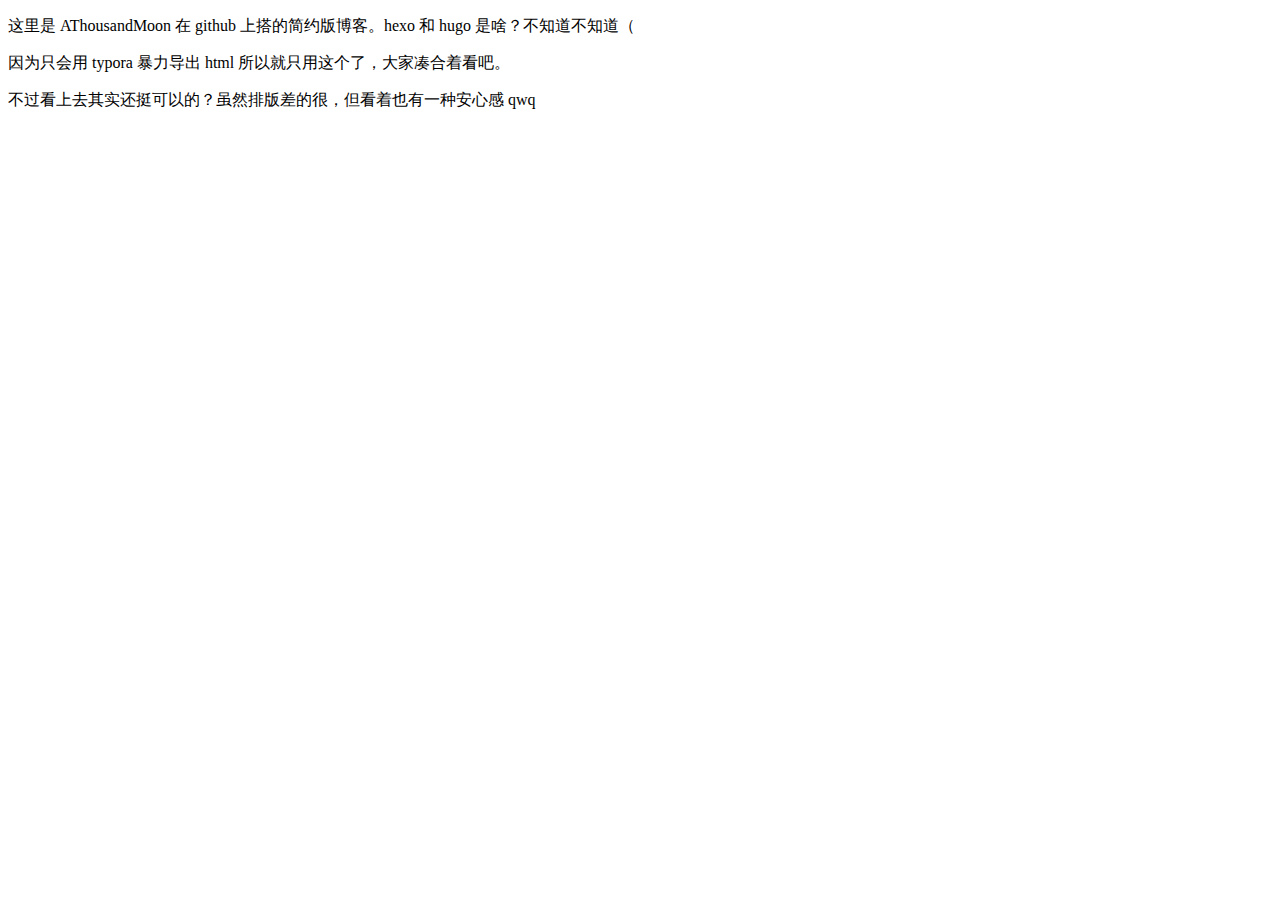
==== index.html @ fb5222b9 "Hello shit!" ====
<!doctype html>
<html>
<head>
<meta charset='UTF-8'><meta name='viewport' content='width=device-width initial-scale=1'>
<title>index</title></head>
<body><p>这里是 AThousandMoon 在 github 上搭的简约版博客。hexo 和 hugo 是啥？不知道不知道（</p>
<p>因为只会用 typora 暴力导出 html 所以就只用这个了，大家凑合着看吧。</p>
<p>不过看上去其实还挺可以的？虽然排版差的很，但看着也有一种安心感 qwq</p>
</body>
</html>
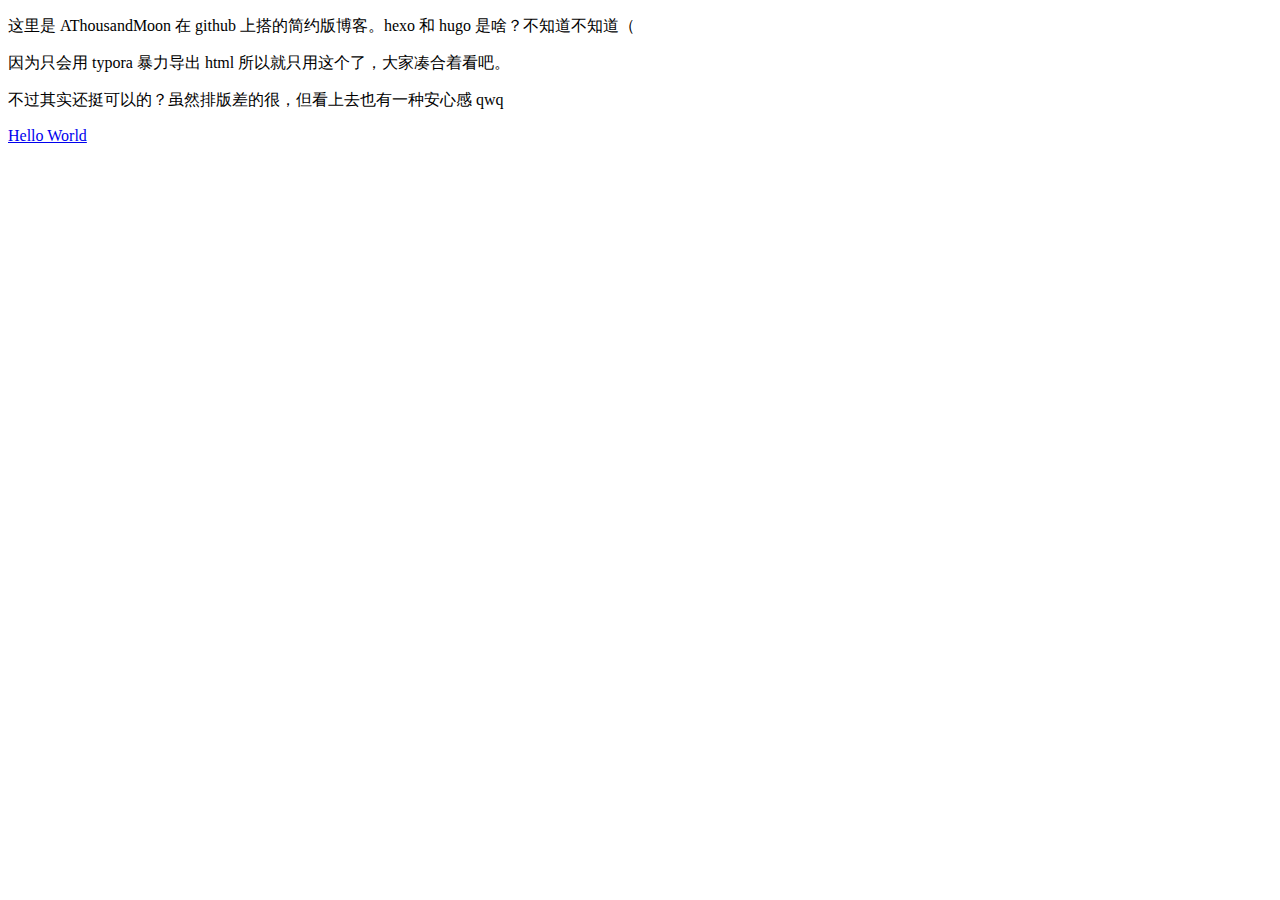
==== commit a46c6317: "Hello shit!" ====
--- a/index.html
+++ b/index.html
@@ -5,6 +5,7 @@
 <title>index</title></head>
 <body><p>这里是 AThousandMoon 在 github 上搭的简约版博客。hexo 和 hugo 是啥？不知道不知道（</p>
 <p>因为只会用 typora 暴力导出 html 所以就只用这个了，大家凑合着看吧。</p>
-<p>不过看上去其实还挺可以的？虽然排版差的很，但看着也有一种安心感 qwq</p>
+<p>不过其实还挺可以的？虽然排版差的很，但看上去也有一种安心感 qwq</p>
+<p><a href="./Feb21.html" target="_blank"> Hello World </a></p>
 </body>
 </html> 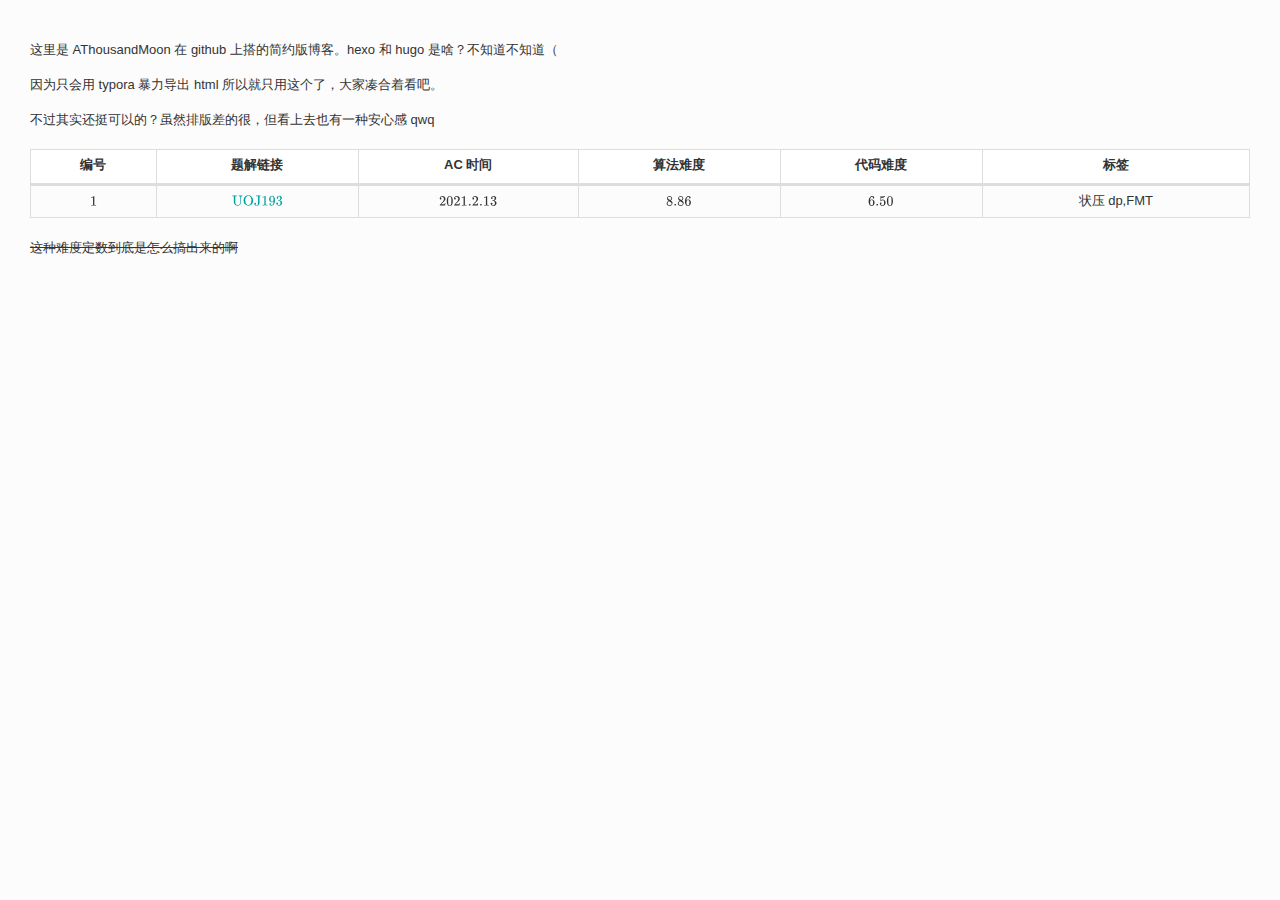
==== commit f2461b39: "Complete!" ====
--- a/index.html
+++ b/index.html
@@ -2,10 +2,9 @@
 <html>
 <head>
 <meta charset='UTF-8'><meta name='viewport' content='width=device-width initial-scale=1'>
-<title>index</title></head>
-<body><p>这里是 AThousandMoon 在 github 上搭的简约版博客。hexo 和 hugo 是啥？不知道不知道（</p>
-<p>因为只会用 typora 暴力导出 html 所以就只用这个了，大家凑合着看吧。</p>
-<p>不过其实还挺可以的？虽然排版差的很，但看上去也有一种安心感 qwq</p>
-<p><a href="./Feb21.html" target="_blank"> Hello World </a></p>
+<title>index</title><link type="text/css" rel="stylesheet" href="./next.css">
+</head>
+<body class='typora-export os-windows'>
+<div id='write'  class=''><p><span>这里是 AThousandMoon 在 github 上搭的简约版博客。hexo 和 hugo 是啥？不知道不知道（</span></p><p><span>因为只会用 typora 暴力导出 html 所以就只用这个了，大家凑合着看吧。</span></p><p><span>不过其实还挺可以的？虽然排版差的很，但看上去也有一种安心感 qwq</span></p><figure><table><thead><tr><th style='text-align:center;' ><span>编号</span></th><th style='text-align:center;' ><span>题解链接</span></th><th style='text-align:center;' ><span>AC 时间</span></th><th style='text-align:center;' ><span>算法难度</span></th><th style='text-align:center;' ><span>代码难度</span></th><th style='text-align:center;' ><span>标签</span></th></tr></thead><tbody><tr><td style='text-align:center;' ><span class="MathJax_SVG" tabindex="-1" style="font-size: 100%; display: inline-block;"><svg xmlns:xlink="http://www.w3.org/1999/xlink" width="1.161ex" height="1.846ex" viewBox="0 -740.1 500 794.8" role="img" focusable="false" style="vertical-align: -0.127ex;"><defs><path stroke-width="0" id="E1-MJMAIN-31" d="M213 578L200 573Q186 568 160 563T102 556H83V602H102Q149 604 189 617T245 641T273 663Q275 666 285 666Q294 666 302 660V361L303 61Q310 54 315 52T339 48T401 46H427V0H416Q395 3 257 3Q121 3 100 0H88V46H114Q136 46 152 46T177 47T193 50T201 52T207 57T213 61V578Z"></path></defs><g stroke="currentColor" fill="currentColor" stroke-width="0" transform="matrix(1 0 0 -1 0 0)"><use xlink:href="#E1-MJMAIN-31" x="0" y="0"></use></g></svg></span><script type="math/tex">1</script></td><td style='text-align:center;' ><a href='./UOJ193.html'><span class="MathJax_SVG" tabindex="-1" style="font-size: 100%; display: inline-block;"><svg xmlns:xlink="http://www.w3.org/1999/xlink" width="8.227ex" height="2.091ex" viewBox="0 -792.8 3542 900.3" role="img" focusable="false" style="vertical-align: -0.25ex;"><defs><path stroke-width="0" id="E2-MJMAIN-55" d="M128 622Q121 629 117 631T101 634T58 637H25V683H36Q57 680 180 680Q315 680 324 683H335V637H302Q262 636 251 634T233 622L232 418V291Q232 189 240 145T280 67Q325 24 389 24Q454 24 506 64T571 183Q575 206 575 410V598Q569 608 565 613T541 627T489 637H472V683H481Q496 680 598 680T715 683H724V637H707Q634 633 622 598L621 399Q620 194 617 180Q617 179 615 171Q595 83 531 31T389 -22Q304 -22 226 33T130 192Q129 201 128 412V622Z"></path><path stroke-width="0" id="E2-MJMAIN-4F" d="M56 340Q56 423 86 494T164 610T270 680T388 705Q521 705 621 601T722 341Q722 260 693 191T617 75T510 4T388 -22T267 3T160 74T85 189T56 340ZM467 647Q426 665 388 665Q360 665 331 654T269 620T213 549T179 439Q174 411 174 354Q174 144 277 61Q327 20 385 20H389H391Q474 20 537 99Q603 188 603 354Q603 411 598 439Q577 592 467 647Z"></path><path stroke-width="0" id="E2-MJMAIN-4A" d="M89 177Q115 177 133 160T152 112Q152 88 137 72T102 52Q99 51 101 49Q106 43 129 29Q159 15 190 15Q232 15 256 48T286 126Q286 127 286 142T286 183T286 238T287 306T287 378Q287 403 287 429T287 479T287 524T286 563T286 593T286 614V621Q281 630 263 633T182 637H154V683H166Q187 680 332 680Q439 680 457 683H465V637H449Q422 637 401 634Q393 631 389 623Q388 621 388 376T387 123Q377 61 322 20T194 -22Q188 -22 177 -21T160 -20Q96 -9 61 29T25 110Q25 144 44 160T89 177Z"></path><path stroke-width="0" id="E2-MJMAIN-31" d="M213 578L200 573Q186 568 160 563T102 556H83V602H102Q149 604 189 617T245 641T273 663Q275 666 285 666Q294 666 302 660V361L303 61Q310 54 315 52T339 48T401 46H427V0H416Q395 3 257 3Q121 3 100 0H88V46H114Q136 46 152 46T177 47T193 50T201 52T207 57T213 61V578Z"></path><path stroke-width="0" id="E2-MJMAIN-39" d="M352 287Q304 211 232 211Q154 211 104 270T44 396Q42 412 42 436V444Q42 537 111 606Q171 666 243 666Q245 666 249 666T257 665H261Q273 665 286 663T323 651T370 619T413 560Q456 472 456 334Q456 194 396 97Q361 41 312 10T208 -22Q147 -22 108 7T68 93T121 149Q143 149 158 135T173 96Q173 78 164 65T148 49T135 44L131 43Q131 41 138 37T164 27T206 22H212Q272 22 313 86Q352 142 352 280V287ZM244 248Q292 248 321 297T351 430Q351 508 343 542Q341 552 337 562T323 588T293 615T246 625Q208 625 181 598Q160 576 154 546T147 441Q147 358 152 329T172 282Q197 248 244 248Z"></path><path stroke-width="0" id="E2-MJMAIN-33" d="M127 463Q100 463 85 480T69 524Q69 579 117 622T233 665Q268 665 277 664Q351 652 390 611T430 522Q430 470 396 421T302 350L299 348Q299 347 308 345T337 336T375 315Q457 262 457 175Q457 96 395 37T238 -22Q158 -22 100 21T42 130Q42 158 60 175T105 193Q133 193 151 175T169 130Q169 119 166 110T159 94T148 82T136 74T126 70T118 67L114 66Q165 21 238 21Q293 21 321 74Q338 107 338 175V195Q338 290 274 322Q259 328 213 329L171 330L168 332Q166 335 166 348Q166 366 174 366Q202 366 232 371Q266 376 294 413T322 525V533Q322 590 287 612Q265 626 240 626Q208 626 181 615T143 592T132 580H135Q138 579 143 578T153 573T165 566T175 555T183 540T186 520Q186 498 172 481T127 463Z"></path></defs><g stroke="currentColor" fill="currentColor" stroke-width="0" transform="matrix(1 0 0 -1 0 0)"><use xlink:href="#E2-MJMAIN-55"></use><use xlink:href="#E2-MJMAIN-4F" x="750" y="0"></use><use xlink:href="#E2-MJMAIN-4A" x="1528" y="0"></use><g transform="translate(2042,0)"><use xlink:href="#E2-MJMAIN-31"></use><use xlink:href="#E2-MJMAIN-39" x="500" y="0"></use><use xlink:href="#E2-MJMAIN-33" x="1000" y="0"></use></g></g></svg></span><script type="math/tex">\text{UOJ}193</script></a></td><td style='text-align:center;' ><span class="MathJax_SVG" tabindex="-1" style="font-size: 100%; display: inline-block;"><svg xmlns:xlink="http://www.w3.org/1999/xlink" width="9.42ex" height="1.968ex" viewBox="0 -740.1 4056 847.5" role="img" focusable="false" style="vertical-align: -0.25ex;"><defs><path stroke-width="0" id="E3-MJMAIN-32" d="M109 429Q82 429 66 447T50 491Q50 562 103 614T235 666Q326 666 387 610T449 465Q449 422 429 383T381 315T301 241Q265 210 201 149L142 93L218 92Q375 92 385 97Q392 99 409 186V189H449V186Q448 183 436 95T421 3V0H50V19V31Q50 38 56 46T86 81Q115 113 136 137Q145 147 170 174T204 211T233 244T261 278T284 308T305 340T320 369T333 401T340 431T343 464Q343 527 309 573T212 619Q179 619 154 602T119 569T109 550Q109 549 114 549Q132 549 151 535T170 489Q170 464 154 447T109 429Z"></path><path stroke-width="0" id="E3-MJMAIN-30" d="M96 585Q152 666 249 666Q297 666 345 640T423 548Q460 465 460 320Q460 165 417 83Q397 41 362 16T301 -15T250 -22Q224 -22 198 -16T137 16T82 83Q39 165 39 320Q39 494 96 585ZM321 597Q291 629 250 629Q208 629 178 597Q153 571 145 525T137 333Q137 175 145 125T181 46Q209 16 250 16Q290 16 318 46Q347 76 354 130T362 333Q362 478 354 524T321 597Z"></path><path stroke-width="0" id="E3-MJMAIN-31" d="M213 578L200 573Q186 568 160 563T102 556H83V602H102Q149 604 189 617T245 641T273 663Q275 666 285 666Q294 666 302 660V361L303 61Q310 54 315 52T339 48T401 46H427V0H416Q395 3 257 3Q121 3 100 0H88V46H114Q136 46 152 46T177 47T193 50T201 52T207 57T213 61V578Z"></path><path stroke-width="0" id="E3-MJMAIN-2E" d="M78 60Q78 84 95 102T138 120Q162 120 180 104T199 61Q199 36 182 18T139 0T96 17T78 60Z"></path><path stroke-width="0" id="E3-MJMAIN-33" d="M127 463Q100 463 85 480T69 524Q69 579 117 622T233 665Q268 665 277 664Q351 652 390 611T430 522Q430 470 396 421T302 350L299 348Q299 347 308 345T337 336T375 315Q457 262 457 175Q457 96 395 37T238 -22Q158 -22 100 21T42 130Q42 158 60 175T105 193Q133 193 151 175T169 130Q169 119 166 110T159 94T148 82T136 74T126 70T118 67L114 66Q165 21 238 21Q293 21 321 74Q338 107 338 175V195Q338 290 274 322Q259 328 213 329L171 330L168 332Q166 335 166 348Q166 366 174 366Q202 366 232 371Q266 376 294 413T322 525V533Q322 590 287 612Q265 626 240 626Q208 626 181 615T143 592T132 580H135Q138 579 143 578T153 573T165 566T175 555T183 540T186 520Q186 498 172 481T127 463Z"></path></defs><g stroke="currentColor" fill="currentColor" stroke-width="0" transform="matrix(1 0 0 -1 0 0)"><use xlink:href="#E3-MJMAIN-32"></use><use xlink:href="#E3-MJMAIN-30" x="500" y="0"></use><use xlink:href="#E3-MJMAIN-32" x="1000" y="0"></use><use xlink:href="#E3-MJMAIN-31" x="1500" y="0"></use><use xlink:href="#E3-MJMAIN-2E" x="2000" y="0"></use><use xlink:href="#E3-MJMAIN-32" x="2278" y="0"></use><use xlink:href="#E3-MJMAIN-2E" x="2778" y="0"></use><use xlink:href="#E3-MJMAIN-31" x="3056" y="0"></use><use xlink:href="#E3-MJMAIN-33" x="3556" y="0"></use></g></svg></span><script type="math/tex">2021.2.13</script></td><td style='text-align:center;' ><span class="MathJax_SVG" tabindex="-1" style="font-size: 100%; display: inline-block;"><svg xmlns:xlink="http://www.w3.org/1999/xlink" width="4.13ex" height="1.968ex" viewBox="0 -740.1 1778 847.5" role="img" focusable="false" style="vertical-align: -0.25ex;"><defs><path stroke-width="0" id="E5-MJMAIN-38" d="M70 417T70 494T124 618T248 666Q319 666 374 624T429 515Q429 485 418 459T392 417T361 389T335 371T324 363L338 354Q352 344 366 334T382 323Q457 264 457 174Q457 95 399 37T249 -22Q159 -22 101 29T43 155Q43 263 172 335L154 348Q133 361 127 368Q70 417 70 494ZM286 386L292 390Q298 394 301 396T311 403T323 413T334 425T345 438T355 454T364 471T369 491T371 513Q371 556 342 586T275 624Q268 625 242 625Q201 625 165 599T128 534Q128 511 141 492T167 463T217 431Q224 426 228 424L286 386ZM250 21Q308 21 350 55T392 137Q392 154 387 169T375 194T353 216T330 234T301 253T274 270Q260 279 244 289T218 306L210 311Q204 311 181 294T133 239T107 157Q107 98 150 60T250 21Z"></path><path stroke-width="0" id="E5-MJMAIN-2E" d="M78 60Q78 84 95 102T138 120Q162 120 180 104T199 61Q199 36 182 18T139 0T96 17T78 60Z"></path><path stroke-width="0" id="E5-MJMAIN-36" d="M42 313Q42 476 123 571T303 666Q372 666 402 630T432 550Q432 525 418 510T379 495Q356 495 341 509T326 548Q326 592 373 601Q351 623 311 626Q240 626 194 566Q147 500 147 364L148 360Q153 366 156 373Q197 433 263 433H267Q313 433 348 414Q372 400 396 374T435 317Q456 268 456 210V192Q456 169 451 149Q440 90 387 34T253 -22Q225 -22 199 -14T143 16T92 75T56 172T42 313ZM257 397Q227 397 205 380T171 335T154 278T148 216Q148 133 160 97T198 39Q222 21 251 21Q302 21 329 59Q342 77 347 104T352 209Q352 289 347 316T329 361Q302 397 257 397Z"></path></defs><g stroke="currentColor" fill="currentColor" stroke-width="0" transform="matrix(1 0 0 -1 0 0)"><use xlink:href="#E5-MJMAIN-38"></use><use xlink:href="#E5-MJMAIN-2E" x="500" y="0"></use><use xlink:href="#E5-MJMAIN-38" x="778" y="0"></use><use xlink:href="#E5-MJMAIN-36" x="1278" y="0"></use></g></svg></span><script type="math/tex">8.86</script></td><td style='text-align:center;' ><span class="MathJax_SVG" tabindex="-1" style="font-size: 100%; display: inline-block;"><svg xmlns:xlink="http://www.w3.org/1999/xlink" width="4.13ex" height="1.968ex" viewBox="0 -740.1 1778 847.5" role="img" focusable="false" style="vertical-align: -0.25ex;"><defs><path stroke-width="0" id="E6-MJMAIN-36" d="M42 313Q42 476 123 571T303 666Q372 666 402 630T432 550Q432 525 418 510T379 495Q356 495 341 509T326 548Q326 592 373 601Q351 623 311 626Q240 626 194 566Q147 500 147 364L148 360Q153 366 156 373Q197 433 263 433H267Q313 433 348 414Q372 400 396 374T435 317Q456 268 456 210V192Q456 169 451 149Q440 90 387 34T253 -22Q225 -22 199 -14T143 16T92 75T56 172T42 313ZM257 397Q227 397 205 380T171 335T154 278T148 216Q148 133 160 97T198 39Q222 21 251 21Q302 21 329 59Q342 77 347 104T352 209Q352 289 347 316T329 361Q302 397 257 397Z"></path><path stroke-width="0" id="E6-MJMAIN-2E" d="M78 60Q78 84 95 102T138 120Q162 120 180 104T199 61Q199 36 182 18T139 0T96 17T78 60Z"></path><path stroke-width="0" id="E6-MJMAIN-35" d="M164 157Q164 133 148 117T109 101H102Q148 22 224 22Q294 22 326 82Q345 115 345 210Q345 313 318 349Q292 382 260 382H254Q176 382 136 314Q132 307 129 306T114 304Q97 304 95 310Q93 314 93 485V614Q93 664 98 664Q100 666 102 666Q103 666 123 658T178 642T253 634Q324 634 389 662Q397 666 402 666Q410 666 410 648V635Q328 538 205 538Q174 538 149 544L139 546V374Q158 388 169 396T205 412T256 420Q337 420 393 355T449 201Q449 109 385 44T229 -22Q148 -22 99 32T50 154Q50 178 61 192T84 210T107 214Q132 214 148 197T164 157Z"></path><path stroke-width="0" id="E6-MJMAIN-30" d="M96 585Q152 666 249 666Q297 666 345 640T423 548Q460 465 460 320Q460 165 417 83Q397 41 362 16T301 -15T250 -22Q224 -22 198 -16T137 16T82 83Q39 165 39 320Q39 494 96 585ZM321 597Q291 629 250 629Q208 629 178 597Q153 571 145 525T137 333Q137 175 145 125T181 46Q209 16 250 16Q290 16 318 46Q347 76 354 130T362 333Q362 478 354 524T321 597Z"></path></defs><g stroke="currentColor" fill="currentColor" stroke-width="0" transform="matrix(1 0 0 -1 0 0)"><use xlink:href="#E6-MJMAIN-36"></use><use xlink:href="#E6-MJMAIN-2E" x="500" y="0"></use><use xlink:href="#E6-MJMAIN-35" x="778" y="0"></use><use xlink:href="#E6-MJMAIN-30" x="1278" y="0"></use></g></svg></span><script type="math/tex">6.50</script></td><td style='text-align:center;' ><span>状压 dp,FMT</span></td></tr></tbody></table></figure><p><del><span>这种难度定数到底是怎么搞出来的啊</span></del></p></div>
 </body>
-</html> +</html>--- a/next.css
+++ b/next.css
@@ -0,0 +1,907 @@
+/**
+ * NexT for Typora
+ * Brought to you by Bill Chen || https://github.com/BillChen2K/typora-theme-next
+ *
+ * - Want code ligatures for JetBrains Mono?
+ * - Search for `font-variant-ligatures: none;` and comment that line.
+ *
+ * - Want to change the font size in exported pdf?
+ * - Change the variable `--export-font-size` below.
+ **/
+html {overflow-x: initial !important;}:root { --bg-color:#ffffff; --text-color:#333333; --select-text-bg-color:#B5D6FC; --select-text-font-color:auto; --monospace:"Lucida Console",Consolas,"Courier",monospace; --title-bar-height:20px; }
+.mac-os-11 { --title-bar-height:28px; }
+html { font-size: 14px; background-color: var(--bg-color); color: var(--text-color); font-family: "Helvetica Neue", Helvetica, Arial, sans-serif; -webkit-font-smoothing: antialiased; }
+body { margin: 0px; padding: 0px; height: auto; bottom: 0px; top: 0px; left: 0px; right: 0px; font-size: 1rem; line-height: 1.42857; overflow-x: hidden; background: inherit; tab-size: 4; }
+iframe { margin: auto; }
+a.url { word-break: break-all; }
+a:active, a:hover { outline: 0px; }
+.in-text-selection, ::selection { text-shadow: none; background: var(--select-text-bg-color); color: var(--select-text-font-color); }
+#write { margin: 0px auto; height: auto; width: inherit; word-break: normal; overflow-wrap: break-word; position: relative; white-space: normal; overflow-x: visible; padding-top: 36px; }
+#write.first-line-indent p { text-indent: 2em; }
+#write.first-line-indent li p, #write.first-line-indent p * { text-indent: 0px; }
+#write.first-line-indent li { margin-left: 2em; }
+.for-image #write { padding-left: 8px; padding-right: 8px; }
+body.typora-export { padding-left: 30px; padding-right: 30px; }
+.typora-export .footnote-line, .typora-export li, .typora-export p { white-space: pre-wrap; }
+.typora-export .task-list-item input { pointer-events: none; }
+@media screen and (max-width: 500px) {
+  body.typora-export { padding-left: 0px; padding-right: 0px; }
+  #write { padding-left: 20px; padding-right: 20px; }
+  .CodeMirror-sizer { margin-left: 0px !important; }
+  .CodeMirror-gutters { display: none !important; }
+}
+#write li > figure:last-child { margin-bottom: 0.5rem; }
+#write ol, #write ul { position: relative; }
+img { max-width: 100%; vertical-align: middle; image-orientation: from-image; }
+button, input, select, textarea { color: inherit; font: inherit; }
+input[type="checkbox"], input[type="radio"] { line-height: normal; padding: 0px; }
+*, ::after, ::before { box-sizing: border-box; }
+#write h1, #write h2, #write h3, #write h4, #write h5, #write h6, #write p, #write pre { width: inherit; }
+#write h1, #write h2, #write h3, #write h4, #write h5, #write h6, #write p { position: relative; }
+p { line-height: inherit; }
+h1, h2, h3, h4, h5, h6 { break-after: avoid-page; break-inside: avoid; orphans: 4; }
+p { orphans: 4; }
+h1 { font-size: 2rem; }
+h2 { font-size: 1.8rem; }
+h3 { font-size: 1.6rem; }
+h4 { font-size: 1.4rem; }
+h5 { font-size: 1.2rem; }
+h6 { font-size: 1rem; }
+.md-math-block, .md-rawblock, h1, h2, h3, h4, h5, h6, p { margin-top: 1rem; margin-bottom: 1rem; }
+.hidden { display: none; }
+.md-blockmeta { color: rgb(204, 204, 204); font-weight: 700; font-style: italic; }
+a { cursor: pointer; }
+sup.md-footnote { padding: 2px 4px; background-color: rgba(238, 238, 238, 0.7); color: rgb(85, 85, 85); border-radius: 4px; cursor: pointer; }
+sup.md-footnote a, sup.md-footnote a:hover { color: inherit; text-transform: inherit; text-decoration: inherit; }
+#write input[type="checkbox"] { cursor: pointer; width: inherit; height: inherit; }
+figure { overflow-x: auto; margin: 1.2em 0px; max-width: calc(100% + 16px); padding: 0px; }
+figure > table { margin: 0px; }
+tr { break-inside: avoid; break-after: auto; }
+thead { display: table-header-group; }
+table { border-collapse: collapse; border-spacing: 0px; width: 100%; overflow: auto; break-inside: auto; text-align: left; }
+table.md-table td { min-width: 32px; }
+.CodeMirror-gutters { border-right: 0px; background-color: inherit; }
+.CodeMirror-linenumber { user-select: none; }
+.CodeMirror { text-align: left; }
+.CodeMirror-placeholder { opacity: 0.3; }
+.CodeMirror pre { padding: 0px 4px; }
+.CodeMirror-lines { padding: 0px; }
+div.hr:focus { cursor: none; }
+#write pre { white-space: pre-wrap; }
+#write.fences-no-line-wrapping pre { white-space: pre; }
+#write pre.ty-contain-cm { white-space: normal; }
+.CodeMirror-gutters { margin-right: 4px; }
+.md-fences { font-size: 0.9rem; display: block; break-inside: avoid; text-align: left; overflow: visible; white-space: pre; background: inherit; position: relative !important; }
+.md-diagram-panel { width: 100%; margin-top: 10px; text-align: center; padding-top: 0px; padding-bottom: 8px; overflow-x: auto; }
+#write .md-fences.mock-cm { white-space: pre-wrap; }
+.md-fences.md-fences-with-lineno { padding-left: 0px; }
+#write.fences-no-line-wrapping .md-fences.mock-cm { white-space: pre; overflow-x: auto; }
+.md-fences.mock-cm.md-fences-with-lineno { padding-left: 8px; }
+.CodeMirror-line, twitterwidget { break-inside: avoid; }
+.footnotes { opacity: 0.8; font-size: 0.9rem; margin-top: 1em; margin-bottom: 1em; }
+.footnotes + .footnotes { margin-top: 0px; }
+.md-reset { margin: 0px; padding: 0px; border: 0px; outline: 0px; vertical-align: top; background: 0px 0px; text-decoration: none; text-shadow: none; float: none; position: static; width: auto; height: auto; white-space: nowrap; cursor: inherit; -webkit-tap-highlight-color: transparent; line-height: normal; font-weight: 400; text-align: left; box-sizing: content-box; direction: ltr; }
+li div { padding-top: 0px; }
+blockquote { margin: 1rem 0px; }
+li .mathjax-block, li p { margin: 0.5rem 0px; }
+li blockquote { margin: 1rem 0px; }
+li { margin: 0px; position: relative; }
+blockquote > :last-child { margin-bottom: 0px; }
+blockquote > :first-child, li > :first-child { margin-top: 0px; }
+.footnotes-area { color: rgb(136, 136, 136); margin-top: 0.714rem; padding-bottom: 0.143rem; white-space: normal; }
+#write .footnote-line { white-space: pre-wrap; }
+@media print {
+  body, html { border: 1px solid transparent; height: 99%; break-after: avoid; break-before: avoid; font-variant-ligatures: Fira-Code; }
+  #write { margin-top: 0px; padding-top: 0px; border-color: transparent !important; }
+  .typora-export * { -webkit-print-color-adjust: exact; }
+  .typora-export #write { break-after: avoid; }
+  .typora-export #write::after { height: 0px; }
+  .is-mac table { break-inside: avoid; }
+}
+.footnote-line { margin-top: 0.714em; font-size: 0.7em; }
+a img, img a { cursor: pointer; }
+pre.md-meta-block { font-size: 0.8rem; min-height: 0.8rem; white-space: pre-wrap; background: rgb(204, 204, 204); display: block; overflow-x: hidden; }
+p > .md-image:only-child:not(.md-img-error) img, p > img:only-child { display: block; margin: auto; }
+#write.first-line-indent p > .md-image:only-child:not(.md-img-error) img { left: -2em; position: relative; }
+p > .md-image:only-child { display: inline-block; width: 100%; }
+#write .MathJax_Display { margin: 0.8em 0px 0px; }
+.md-math-block { width: 100%; }
+.md-math-block:not(:empty)::after { display: none; }
+.MathJax_ref { fill: currentcolor; }
+[contenteditable="true"]:active, [contenteditable="true"]:focus, [contenteditable="false"]:active, [contenteditable="false"]:focus { outline: 0px; box-shadow: none; }
+.md-task-list-item { position: relative; list-style-type: none; }
+.task-list-item.md-task-list-item { padding-left: 0px; }
+.md-task-list-item > input { position: absolute; top: 0px; left: 0px; margin-left: -1.2em; margin-top: calc(1em - 10px); border: none; }
+.math { font-size: 1rem; }
+.md-toc { min-height: 3.58rem; position: relative; font-size: 0.9rem; border-radius: 10px; }
+.md-toc-content { position: relative; margin-left: 0px; }
+.md-toc-content::after, .md-toc::after { display: none; }
+.md-toc-item { display: block; color: rgb(65, 131, 196); }
+.md-toc-item a { text-decoration: none; }
+.md-toc-inner:hover { text-decoration: underline; }
+.md-toc-inner { display: inline-block; cursor: pointer; }
+.md-toc-h1 .md-toc-inner { margin-left: 0px; font-weight: 700; }
+.md-toc-h2 .md-toc-inner { margin-left: 2em; }
+.md-toc-h3 .md-toc-inner { margin-left: 4em; }
+.md-toc-h4 .md-toc-inner { margin-left: 6em; }
+.md-toc-h5 .md-toc-inner { margin-left: 8em; }
+.md-toc-h6 .md-toc-inner { margin-left: 10em; }
+@media screen and (max-width: 48em) {
+  .md-toc-h3 .md-toc-inner { margin-left: 3.5em; }
+  .md-toc-h4 .md-toc-inner { margin-left: 5em; }
+  .md-toc-h5 .md-toc-inner { margin-left: 6.5em; }
+  .md-toc-h6 .md-toc-inner { margin-left: 8em; }
+}
+a.md-toc-inner { font-size: inherit; font-style: inherit; font-weight: inherit; line-height: inherit; }
+.footnote-line a:not(.reversefootnote) { color: inherit; }
+.md-attr { display: none; }
+.md-fn-count::after { content: "."; }
+code, pre, samp, tt { font-family: var(--monospace); }
+kbd { margin: 0px 0.1em; padding: 0.1em 0.6em; font-size: 0.8em; color: rgb(36, 39, 41); background: rgb(255, 255, 255); border: 1px solid rgb(173, 179, 185); border-radius: 3px; box-shadow: rgba(12, 13, 14, 0.2) 0px 1px 0px, rgb(255, 255, 255) 0px 0px 0px 2px inset; white-space: nowrap; vertical-align: middle; }
+.md-comment { color: rgb(162, 127, 3); opacity: 0.8; font-family: var(--monospace); }
+code { text-align: left; vertical-align: initial; }
+a.md-print-anchor { white-space: pre !important; border-width: initial !important; border-style: none !important; border-color: initial !important; display: inline-block !important; position: absolute !important; width: 1px !important; right: 0px !important; outline: 0px !important; background: 0px 0px !important; text-decoration: initial !important; text-shadow: initial !important; }
+.md-inline-math .MathJax_SVG .noError { display: none !important; }
+.html-for-mac .inline-math-svg .MathJax_SVG { vertical-align: 0.2px; }
+.md-math-block .MathJax_SVG_Display { text-align: center; margin: 0px; position: relative; text-indent: 0px; max-width: none; max-height: none; min-height: 0px; min-width: 100%; width: auto; overflow-y: hidden; display: block !important; }
+.MathJax_SVG_Display, .md-inline-math .MathJax_SVG_Display { width: auto; margin: inherit; display: inline-block !important; }
+.MathJax_SVG .MJX-monospace { font-family: var(--monospace); }
+.MathJax_SVG .MJX-sans-serif { font-family: sans-serif; }
+.MathJax_SVG { display: inline; font-style: normal; font-weight: 400; line-height: normal; zoom: 90%; text-indent: 0px; text-align: left; text-transform: none; letter-spacing: normal; word-spacing: normal; overflow-wrap: normal; white-space: nowrap; float: none; direction: ltr; max-width: none; max-height: none; min-width: 0px; min-height: 0px; border: 0px; padding: 0px; margin: 0px; }
+.MathJax_SVG * { transition: none 0s ease 0s; }
+.MathJax_SVG_Display svg { vertical-align: middle !important; margin-bottom: 0px !important; margin-top: 0px !important; }
+.os-windows.monocolor-emoji .md-emoji { font-family: "Segoe UI Symbol", sans-serif; }
+.md-diagram-panel > svg { max-width: 100%; }
+[lang="flow"] svg, [lang="mermaid"] svg { max-width: 100%; height: auto; }
+[lang="mermaid"] .node text { font-size: 1rem; }
+table tr th { border-bottom: 0px; }
+video { max-width: 100%; display: block; margin: 0px auto; }
+iframe { max-width: 100%; width: 100%; border: none; }
+.highlight td, .highlight tr { border: 0px; }
+mark { background: rgb(255, 255, 0); color: rgb(0, 0, 0); }
+.md-html-inline .md-plain, .md-html-inline strong, mark .md-inline-math, mark strong { color: inherit; }
+mark .md-meta { color: rgb(0, 0, 0); opacity: 0.3 !important; }
+@media print {
+  .typora-export h1, .typora-export h2, .typora-export h3, .typora-export h4, .typora-export h5, .typora-export h6 { break-inside: avoid; }
+}
+.md-diagram-panel .messageText { stroke: none !important; }
+.md-diagram-panel .start-state { fill: var(--node-fill); }
+.md-diagram-panel .edgeLabel rect { opacity: 1 !important; }
+.md-require-zoom-fix foreignobject { font-size: var(--mermaid-font-zoom); }
+
+
+.CodeMirror { height: auto; }
+.CodeMirror.cm-s-inner { background: inherit; }
+.CodeMirror-scroll { overflow: auto hidden; z-index: 3; }
+.CodeMirror-gutter-filler, .CodeMirror-scrollbar-filler { background-color: rgb(255, 255, 255); }
+.CodeMirror-gutters { border-right: 1px solid rgb(221, 221, 221); background: inherit; white-space: nowrap; }
+.CodeMirror-linenumber { padding: 0px 3px 0px 5px; text-align: right; color: rgb(153, 153, 153); }
+.cm-s-inner .cm-keyword { color: rgb(119, 0, 136); }
+.cm-s-inner .cm-atom, .cm-s-inner.cm-atom { color: rgb(34, 17, 153); }
+.cm-s-inner .cm-number { color: rgb(17, 102, 68); }
+.cm-s-inner .cm-def { color: rgb(0, 0, 255); }
+.cm-s-inner .cm-variable { color: rgb(0, 0, 0); }
+.cm-s-inner .cm-variable-2 { color: rgb(0, 85, 170); }
+.cm-s-inner .cm-variable-3 { color: rgb(0, 136, 85); }
+.cm-s-inner .cm-string { color: rgb(170, 17, 17); }
+.cm-s-inner .cm-property { color: rgb(0, 0, 0); }
+.cm-s-inner .cm-operator { color: rgb(152, 26, 26); }
+.cm-s-inner .cm-comment, .cm-s-inner.cm-comment { color: rgb(170, 85, 0); }
+.cm-s-inner .cm-string-2 { color: rgb(255, 85, 0); }
+.cm-s-inner .cm-meta { color: rgb(85, 85, 85); }
+.cm-s-inner .cm-qualifier { color: rgb(85, 85, 85); }
+.cm-s-inner .cm-builtin { color: rgb(51, 0, 170); }
+.cm-s-inner .cm-bracket { color: rgb(153, 153, 119); }
+.cm-s-inner .cm-tag { color: rgb(17, 119, 0); }
+.cm-s-inner .cm-attribute { color: rgb(0, 0, 204); }
+.cm-s-inner .cm-header, .cm-s-inner.cm-header { color: rgb(0, 0, 255); }
+.cm-s-inner .cm-quote, .cm-s-inner.cm-quote { color: rgb(0, 153, 0); }
+.cm-s-inner .cm-hr, .cm-s-inner.cm-hr { color: rgb(153, 153, 153); }
+.cm-s-inner .cm-link, .cm-s-inner.cm-link { color: rgb(0, 0, 204); }
+.cm-negative { color: rgb(221, 68, 68); }
+.cm-positive { color: rgb(34, 153, 34); }
+.cm-header, .cm-strong { font-weight: 700; }
+.cm-del { text-decoration: line-through; }
+.cm-em { font-style: italic; }
+.cm-link { text-decoration: underline; }
+.cm-error { color: red; }
+.cm-invalidchar { color: red; }
+.cm-constant { color: rgb(38, 139, 210); }
+.cm-defined { color: rgb(181, 137, 0); }
+div.CodeMirror span.CodeMirror-matchingbracket { color: rgb(0, 255, 0); }
+div.CodeMirror span.CodeMirror-nonmatchingbracket { color: rgb(255, 34, 34); }
+.cm-s-inner .CodeMirror-activeline-background { background: inherit; }
+.CodeMirror { position: relative; overflow: hidden; }
+.CodeMirror-scroll { height: 100%; outline: 0px; position: relative; box-sizing: content-box; background: inherit; }
+.CodeMirror-sizer { position: relative; }
+.CodeMirror-gutter-filler, .CodeMirror-hscrollbar, .CodeMirror-scrollbar-filler, .CodeMirror-vscrollbar { position: absolute; z-index: 6; display: none; }
+.CodeMirror-vscrollbar { right: 0px; top: 0px; overflow: hidden; }
+.CodeMirror-hscrollbar { bottom: 0px; left: 0px; overflow: hidden; }
+.CodeMirror-scrollbar-filler { right: 0px; bottom: 0px; }
+.CodeMirror-gutter-filler { left: 0px; bottom: 0px; }
+.CodeMirror-gutters { position: absolute; left: 0px; top: 0px; padding-bottom: 30px; z-index: 3; }
+.CodeMirror-gutter { white-space: normal; height: 100%; box-sizing: content-box; padding-bottom: 30px; margin-bottom: -32px; display: inline-block; }
+.CodeMirror-gutter-wrapper { position: absolute; z-index: 4; background: 0px 0px !important; border: none !important; }
+.CodeMirror-gutter-background { position: absolute; top: 0px; bottom: 0px; z-index: 4; }
+.CodeMirror-gutter-elt { position: absolute; cursor: default; z-index: 4; }
+.CodeMirror-lines { cursor: text; }
+.CodeMirror pre { border-radius: 0px; border-width: 0px; background: 0px 0px; font-family: inherit; font-size: inherit; margin: 0px; white-space: pre; overflow-wrap: normal; color: inherit; z-index: 2; position: relative; overflow: visible; }
+.CodeMirror-wrap pre { overflow-wrap: break-word; white-space: pre-wrap; word-break: normal; }
+.CodeMirror-code pre { border-right: 30px solid transparent; width: fit-content; }
+.CodeMirror-wrap .CodeMirror-code pre { border-right: none; width: auto; }
+.CodeMirror-linebackground { position: absolute; left: 0px; right: 0px; top: 0px; bottom: 0px; z-index: 0; }
+.CodeMirror-linewidget { position: relative; z-index: 2; overflow: auto; }
+.CodeMirror-wrap .CodeMirror-scroll { overflow-x: hidden; }
+.CodeMirror-measure { position: absolute; width: 100%; height: 0px; overflow: hidden; visibility: hidden; }
+.CodeMirror-measure pre { position: static; }
+.CodeMirror div.CodeMirror-cursor { position: absolute; visibility: hidden; border-right: none; width: 0px; }
+.CodeMirror div.CodeMirror-cursor { visibility: hidden; }
+.CodeMirror-focused div.CodeMirror-cursor { visibility: inherit; }
+.cm-searching { background: rgba(255, 255, 0, 0.4); }
+@media print {
+  .CodeMirror div.CodeMirror-cursor { visibility: hidden; }
+}
+
+
+/**
+ * NexT for Typora
+ * Brought to you by Bill Chen || https://github.com/BillChen2K/typora-theme-next
+ *
+ * - Want code ligatures for JetBrains Mono?
+ * - Search for `font-variant-ligatures: none;` and comment that line.
+ *
+ * - Want to change the font size in exported pdf?
+ * - Change the variable `--export-font-size` below.
+ **/
+
+:root {
+    --base-font-size: 16px;
+    --highlight-color: rgb(0, 160, 160);
+    --text-color: #333;
+    --headings-color: #262a30;
+    --export-font-size: 13px;
+    --select-text-bg-color: #262a30;
+    --select-text-font-color: #eee;
+}
+
+* {
+    /* Disable ligatures */
+    font-variant-ligatures: none;
+}
+
+
+/* latin-ext */
+
+/* latin */
+
+/* latin-ext */
+
+/* latin */
+
+/* latin-ext */
+
+/* latin */
+
+/* latin-ext */
+
+/* latin */
+
+/* latin-ext */
+
+/* latin */
+
+/* latin-ext */
+
+/* latin */
+
+html,
+body,
+#write {
+    color: var(--text-color);
+    font-size: var(--base-font-size);
+    background: #fcfcfc;
+    font-family: Overpass, "GlowSansSC", "Helvetica Neue", "pingfang sc", "microsoft yahei", sans-serif;
+    font-weight: 400;
+    line-height: 1.15;
+    -webkit-text-size-adjust: 100%;
+    /* letter-spacing: -0.5px; */
+}
+
+h1,
+h2,
+h3,
+h4,
+h5,
+h6 {
+    color: var(--headings-color);
+    font-weight: 700;
+    line-height: 1.5;
+    margin: 20px 0 15px
+}
+
+.CodeMirror pre {
+    font-family: 'JetBrains Mono';
+    font-size: 0.95em;
+    line-height: 1.65em;
+}
+
+#write {
+    max-width: 1260px;
+    text-align: justify;
+}
+
+#write>h1:first-child {
+    margin-top: 1.75rem;
+}
+
+#write>h2:first-child {
+    margin-top: 1.5rem;
+}
+
+#write>h3:first-child {
+    margin-top: 1rem;
+}
+
+#write>h4:first-child {
+    margin-top: 0.5rem;
+}
+
+h1 {
+    font-size: 2.5em
+}
+
+h2 {
+    font-size: 1.75 em
+}
+
+h3 {
+    font-size: 1.45em
+}
+
+h4 {
+    font-size: 1.25em
+}
+
+h5 {
+    font-size: 1.1em
+}
+
+h6 {
+    font-size: 1em;
+    font-weight: bold
+}
+
+#write code {
+    color: var(--highlight-color);
+}
+
+p {
+    color: var(--text-color);
+    line-height: 1.7rem;
+    margin: 0 0 8px;
+}
+
+#write ul {
+    line-height: 1.75rem;
+    margin-block-start: 0.6em;
+    margin-block-end: 0.6em;
+}
+
+#write ol li {
+    line-height: 1.75rem;
+    margin-block-start: 0.6em;
+    margin-block-end: 0.6em;
+}
+
+u {
+    text-decoration: none;
+    border-bottom: 1px solid #999;
+}
+
+#write>h3.md-focus:before {
+    left: -1.875rem;
+    top: 0.5rem;
+    padding: 2px;
+}
+
+#write>h4.md-focus:before {
+    left: -1.875rem;
+    top: 0.3125rem;
+    padding: 2px;
+}
+
+#write>h5.md-focus:before {
+    left: -1.875rem;
+    top: 0.25rem;
+    padding: 2px;
+}
+
+#write>h6.md-focus:before {
+    left: -1.875rem;
+    top: .125rem;
+    padding: 2px;
+}
+
+@media screen and (max-width: 48em) {
+    blockquote {
+        margin-left: 1rem;
+        margin-right: 0;
+        padding: 0.5em;
+    }
+    /* .h1,
+    h1 {
+        font-size: 2.827rem;
+    }
+    .h2,
+    h2 {
+        font-size: 1.999rem;
+    }
+    .h3,
+    h3 {
+        font-size: 1.413rem;
+    }
+    .h4,
+    h4 {
+        font-size: 1.250rem;
+    }
+    .h5,
+    h5 {
+        font-size: 1.150rem;
+    }
+    .h6,
+    h6 {
+        font-size: 1rem;
+    } */
+}
+
+a .md-def-url {
+    color: #262a30;
+}
+
+a {
+    color: var(--highlight-color);
+    text-decoration: none;
+    font-weight: bold;
+    transition-duration: 0.5s;
+}
+
+a:hover {
+    text-decoration: underline;
+}
+
+table {
+    border-collapse: collapse;
+    border-spacing: 0;
+    font-size: 1em;
+    margin: 0 0 20px;
+    width: 100%;
+}
+
+table tr:nth-child(2n),
+thead {
+    background-color: #f9f9f9;
+}
+
+tbody tr:hover {
+    background: #f5f5f5
+}
+
+caption,
+td,
+th {
+    font-weight: 400;
+    padding: 8px;
+    text-align: left;
+    vertical-align: middle
+}
+
+table tr th {
+    border-bottom: 3px solid #ddd;
+    font-weight: 700;
+    padding-bottom: 10px;
+    background-color: var(--bg-color);
+}
+
+td,
+th {
+    border: 1px solid #ddd;
+}
+
+th {
+    font-weight: 700;
+    padding-bottom: 10px
+}
+
+td {
+    border-bottom-width: 1px
+}
+
+
+/* Inline Code */
+
+code,
+.md-fences {
+    background: #eee;
+    border-radius: 3px;
+    color: #555;
+    padding: 2px 4px;
+    overflow-wrap: break-word;
+    word-wrap: break-word;
+    font-family: 'JetBrains Mono';
+    font-size: 0.935em;
+}
+
+
+/* Code Blocks */
+
+.md-fences {
+    margin: 0 0 20px;
+    font-size: 0.9em;
+    line-height: 1.5em;
+    padding: 0.4em 1em;
+    padding-top: 0.4em;
+}
+
+.task-list {
+    padding-left: 0;
+}
+
+.task-list-item {
+    padding-left: 2rem;
+}
+
+.task-list-item input {
+    top: 3px;
+}
+
+.task-list-item input {
+    outline: none;
+    margin-bottom: 0.5em;
+}
+
+.task-list-item input::before {
+    content: "";
+    display: inline-block;
+    width: 1rem;
+    height: 1rem;
+    vertical-align: middle;
+    text-align: center;
+    border: 1px solid gray;
+    background-color: #fdfdfd;
+    margin-left: -0.1rem;
+    margin-right: 0.1rem;
+    margin-top: -0.9rem;
+}
+
+.task-list-item input:checked::before {
+    padding-left: 0.125em;
+    content: '✔';
+    /*◘*/
+    font-size: 0.8125rem;
+    line-height: 0.9375rem;
+    margin-top: -0.9rem;
+}
+
+
+/* Chrome 29+ */
+
+@media screen and (-webkit-min-device-pixel-ratio:0) and (min-resolution:.001dpcm) {
+    .task-list-item input:before {
+        margin-top: -0.2rem;
+    }
+    .task-list-item input:checked:before,
+    .task-list-item input[checked]:before {
+        margin-top: -0.2rem;
+    }
+}
+
+blockquote {
+    border-left: 4px solid #ddd;
+    color: #666;
+    margin: 0;
+    margin-bottom: 10px;
+    margin-top: 10px;
+    padding: 0 15px
+}
+
+blockquote p {
+    color: #666
+}
+
+blockquote cite::before {
+    content: '-';
+    padding: 0 5px
+}
+
+
+/* #write pre.md-meta-block {
+    min-height: 30px;
+    background: #f8f8f8;
+    padding: 1.5em;
+    font-weight: 300;
+    font-size: 1em;
+    padding-bottom: 1.5em;
+    padding-top: 3em;
+    margin-top: -1.5em;
+    color: #999;
+    border-left: 1000px #f8f8f8 solid;
+    margin-left: -1000px;
+    border-right: 1000px #f8f8f8 solid;
+    margin-right: -1000px;
+    margin-bottom: 2em;
+    font-size: 0.8em;
+    line-height: 1.5em;
+    font-family: 'JetBrains Mono';
+} */
+
+#write pre.md-meta-block {
+    padding: 1rem;
+    font-size: 85%;
+    line-height: 1.45;
+    background-color: #f1f1f1;
+    border: 0;
+    border-radius: 3px;
+    color: hsl(0, 0%, 53%);
+    margin-top: 0 !important;
+    margin-bottom: 2em;
+    font-size: 0.8em;
+    line-height: 1.5em;
+    font-family: 'JetBrains Mono';
+}
+
+.MathJax_Display {
+    font-size: 0.9em;
+    margin-top: 0.5em;
+    margin-bottom: 0;
+}
+
+p.mathjax-block,
+.mathjax-block {
+    padding-bottom: 0;
+}
+
+.mathjax-block>.code-tooltip {
+    bottom: 5px;
+    box-shadow: none;
+}
+
+.md-image>.md-meta {
+    padding-left: 0.5em;
+    padding-right: 0.5em;
+}
+
+.md-image>img {
+    margin-top: 2px;
+}
+
+.md-image>.md-meta:first-of-type:before {
+    padding-left: 4px;
+}
+
+#typora-source {
+    color: #555;
+}
+
+
+/** ui for windows **/
+
+#md-searchpanel {
+    border-bottom: 1px solid #ccc;
+}
+
+#md-searchpanel .btn {
+    border: 1px solid #ccc;
+}
+
+#md-notification:before {
+    top: 14px;
+}
+
+#md-notification {
+    background: #eee;
+}
+
+.megamenu-menu-panel .btn {
+    border: 1px solid #ccc;
+}
+
+#write>h3.md-focus:before {
+    left: -1.5625rem;
+    top: .375rem;
+}
+
+#write>h4.md-focus:before {
+    left: -1.5625rem;
+    top: .285714286rem;
+}
+
+#write>h5.md-focus:before {
+    left: -1.5625rem;
+    top: .285714286rem;
+}
+
+#write>h6.md-focus:before {
+    left: -1.5625rem;
+    top: .285714286rem;
+}
+
+.md-image>.md-meta {
+    border-radius: 3px;
+    padding: 2px 0 0 4px;
+    font-size: 0.9em;
+    color: inherit;
+}
+
+.md-tag {
+    color: inherit;
+}
+
+.md-toc {
+    margin-top: 20px;
+    padding-bottom: 5px;
+}
+
+.sidebar-tabs {
+    border-bottom: none;
+}
+
+.mac-seamless-mode #typora-sidebar {
+    background-color: #efefef;
+}
+
+#typora-quick-open {
+    border: 1px solid #ddd;
+    background-color: #f8f8f8;
+}
+
+#typora-quick-open-item {
+    background-color: #FAFAFA;
+    border-color: #FEFEFE #e5e5e5 #e5e5e5 #eee;
+    border-style: solid;
+    border-width: 1px;
+}
+
+#md-notification:before {
+    top: 10px;
+}
+
+
+/** focus mode */
+
+.on-focus-mode blockquote {
+    border-left-color: rgba(85, 85, 85, 0.12);
+}
+
+.file-node-content:hover .file-node-icon,
+.file-node-content:hover .file-node-open-state {
+    visibility: visible;
+}
+
+.md-lang {
+    color: #b4654d;
+}
+
+.html-for-mac .context-menu {
+    --item-hover-bg-color: #E6F0FE;
+}
+
+.file-tree-node {
+    margin-top: 8px;
+    margin-bottom: 8px;
+}
+
+.file-node-title {
+    padding-top: 2px;
+}
+
+.outline-item {
+    padding-top: 5px;
+    padding-bottom: 5px;
+    cursor: pointer;
+}
+
+/* 
+.modal-footer .btn-default,
+.modal-footer .btn-primary {
+    border: 2px solid #222;
+}
+
+
+
+#md-searchpanel .btn:not(.close-btn):hover {
+    background: #fff;
+    border-color: #222;
+    color: #222;
+    -webkit-box-shadow: none;
+    box-shadow: none;
+}
+
+#md-searchpanel .btn:not(.close-btn) {
+    background: #222;
+    border-color: #222;
+    color: #fff;
+    -webkit-box-shadow: none;
+    box-shadow: none;
+    transition-duration: .2s;
+}
+
+.searchpanel-search-option-btn {
+    border-radius: 0px;
+    border: 1px solid #222;
+} */
+
+/* Search panel & UI */
+
+#md-searchpanel .btn {
+    border: none;
+}
+
+#md-searchpanel input {
+    box-shadow: none;
+}
+
+.searchpanel-search-option-btn {
+    border-color: #aaa;
+    border-radius: 0;
+}
+
+.modal-dialog .btn {
+    background: #222;
+    border-width: 2px;
+    border-color: #222;
+    border-radius: 0;
+    color: #fff;
+    display: inline-block;
+    font-size: .875em;
+    line-height: 2rem;
+    padding: 0 20px;
+    margin: 5px;
+    text-decoration: none;
+    transition-delay: 0s;
+    transition-duration: .2s;
+    transition-timing-function: ease-in-out
+}
+
+.modal-dialog .btn:hover {
+    background: #eee;
+    border-color: #222;
+    color: #222;
+}
+
+
+/* Printing issue */
+
+.typora-export * {
+    -webkit-print-color-adjust: exact;
+}
+
+.typora-export p {
+    font-size: var(--export-font-size) !important;
+}
+
+.typora-export li {
+    font-size: var(--export-font-size);
+    line-height: 2rem;
+}
+
+.typora-export #write {
+    font-size: var(--export-font-size) !important;
+}
+
+table,
+pre {
+    page-break-inside: avoid;
+}
+
+pre {
+    word-wrap: break-word;
+}
+
+hr {
+    background-image: repeating-linear-gradient(-45deg, #ddd, #ddd 4px, transparent 4px, transparent 8px);
+    border: 0;
+    height: 3px;
+    margin: 40px 0
+}
+
+ :root {--mermaid-font-zoom:1.25em ;} 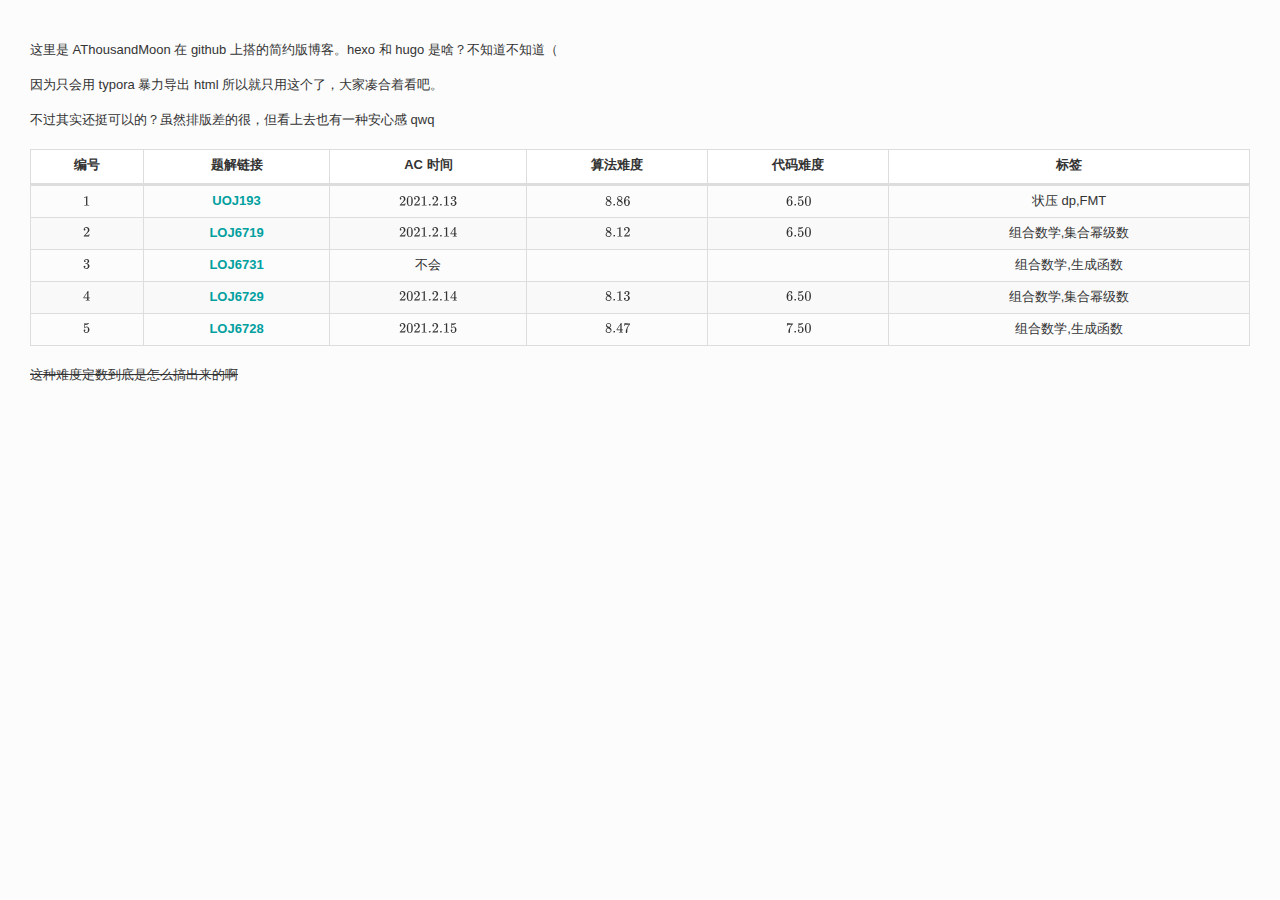
==== commit 81fa0142: "2021-02-15" ====
--- a/index.html
+++ b/index.html
@@ -5,6 +5,6 @@
 <title>index</title><link type="text/css" rel="stylesheet" href="./next.css">
 </head>
 <body class='typora-export os-windows'>
-<div id='write'  class=''><p><span>这里是 AThousandMoon 在 github 上搭的简约版博客。hexo 和 hugo 是啥？不知道不知道（</span></p><p><span>因为只会用 typora 暴力导出 html 所以就只用这个了，大家凑合着看吧。</span></p><p><span>不过其实还挺可以的？虽然排版差的很，但看上去也有一种安心感 qwq</span></p><figure><table><thead><tr><th style='text-align:center;' ><span>编号</span></th><th style='text-align:center;' ><span>题解链接</span></th><th style='text-align:center;' ><span>AC 时间</span></th><th style='text-align:center;' ><span>算法难度</span></th><th style='text-align:center;' ><span>代码难度</span></th><th style='text-align:center;' ><span>标签</span></th></tr></thead><tbody><tr><td style='text-align:center;' ><span class="MathJax_SVG" tabindex="-1" style="font-size: 100%; display: inline-block;"><svg xmlns:xlink="http://www.w3.org/1999/xlink" width="1.161ex" height="1.846ex" viewBox="0 -740.1 500 794.8" role="img" focusable="false" style="vertical-align: -0.127ex;"><defs><path stroke-width="0" id="E1-MJMAIN-31" d="M213 578L200 573Q186 568 160 563T102 556H83V602H102Q149 604 189 617T245 641T273 663Q275 666 285 666Q294 666 302 660V361L303 61Q310 54 315 52T339 48T401 46H427V0H416Q395 3 257 3Q121 3 100 0H88V46H114Q136 46 152 46T177 47T193 50T201 52T207 57T213 61V578Z"></path></defs><g stroke="currentColor" fill="currentColor" stroke-width="0" transform="matrix(1 0 0 -1 0 0)"><use xlink:href="#E1-MJMAIN-31" x="0" y="0"></use></g></svg></span><script type="math/tex">1</script></td><td style='text-align:center;' ><a href='./UOJ193.html'><span class="MathJax_SVG" tabindex="-1" style="font-size: 100%; display: inline-block;"><svg xmlns:xlink="http://www.w3.org/1999/xlink" width="8.227ex" height="2.091ex" viewBox="0 -792.8 3542 900.3" role="img" focusable="false" style="vertical-align: -0.25ex;"><defs><path stroke-width="0" id="E2-MJMAIN-55" d="M128 622Q121 629 117 631T101 634T58 637H25V683H36Q57 680 180 680Q315 680 324 683H335V637H302Q262 636 251 634T233 622L232 418V291Q232 189 240 145T280 67Q325 24 389 24Q454 24 506 64T571 183Q575 206 575 410V598Q569 608 565 613T541 627T489 637H472V683H481Q496 680 598 680T715 683H724V637H707Q634 633 622 598L621 399Q620 194 617 180Q617 179 615 171Q595 83 531 31T389 -22Q304 -22 226 33T130 192Q129 201 128 412V622Z"></path><path stroke-width="0" id="E2-MJMAIN-4F" d="M56 340Q56 423 86 494T164 610T270 680T388 705Q521 705 621 601T722 341Q722 260 693 191T617 75T510 4T388 -22T267 3T160 74T85 189T56 340ZM467 647Q426 665 388 665Q360 665 331 654T269 620T213 549T179 439Q174 411 174 354Q174 144 277 61Q327 20 385 20H389H391Q474 20 537 99Q603 188 603 354Q603 411 598 439Q577 592 467 647Z"></path><path stroke-width="0" id="E2-MJMAIN-4A" d="M89 177Q115 177 133 160T152 112Q152 88 137 72T102 52Q99 51 101 49Q106 43 129 29Q159 15 190 15Q232 15 256 48T286 126Q286 127 286 142T286 183T286 238T287 306T287 378Q287 403 287 429T287 479T287 524T286 563T286 593T286 614V621Q281 630 263 633T182 637H154V683H166Q187 680 332 680Q439 680 457 683H465V637H449Q422 637 401 634Q393 631 389 623Q388 621 388 376T387 123Q377 61 322 20T194 -22Q188 -22 177 -21T160 -20Q96 -9 61 29T25 110Q25 144 44 160T89 177Z"></path><path stroke-width="0" id="E2-MJMAIN-31" d="M213 578L200 573Q186 568 160 563T102 556H83V602H102Q149 604 189 617T245 641T273 663Q275 666 285 666Q294 666 302 660V361L303 61Q310 54 315 52T339 48T401 46H427V0H416Q395 3 257 3Q121 3 100 0H88V46H114Q136 46 152 46T177 47T193 50T201 52T207 57T213 61V578Z"></path><path stroke-width="0" id="E2-MJMAIN-39" d="M352 287Q304 211 232 211Q154 211 104 270T44 396Q42 412 42 436V444Q42 537 111 606Q171 666 243 666Q245 666 249 666T257 665H261Q273 665 286 663T323 651T370 619T413 560Q456 472 456 334Q456 194 396 97Q361 41 312 10T208 -22Q147 -22 108 7T68 93T121 149Q143 149 158 135T173 96Q173 78 164 65T148 49T135 44L131 43Q131 41 138 37T164 27T206 22H212Q272 22 313 86Q352 142 352 280V287ZM244 248Q292 248 321 297T351 430Q351 508 343 542Q341 552 337 562T323 588T293 615T246 625Q208 625 181 598Q160 576 154 546T147 441Q147 358 152 329T172 282Q197 248 244 248Z"></path><path stroke-width="0" id="E2-MJMAIN-33" d="M127 463Q100 463 85 480T69 524Q69 579 117 622T233 665Q268 665 277 664Q351 652 390 611T430 522Q430 470 396 421T302 350L299 348Q299 347 308 345T337 336T375 315Q457 262 457 175Q457 96 395 37T238 -22Q158 -22 100 21T42 130Q42 158 60 175T105 193Q133 193 151 175T169 130Q169 119 166 110T159 94T148 82T136 74T126 70T118 67L114 66Q165 21 238 21Q293 21 321 74Q338 107 338 175V195Q338 290 274 322Q259 328 213 329L171 330L168 332Q166 335 166 348Q166 366 174 366Q202 366 232 371Q266 376 294 413T322 525V533Q322 590 287 612Q265 626 240 626Q208 626 181 615T143 592T132 580H135Q138 579 143 578T153 573T165 566T175 555T183 540T186 520Q186 498 172 481T127 463Z"></path></defs><g stroke="currentColor" fill="currentColor" stroke-width="0" transform="matrix(1 0 0 -1 0 0)"><use xlink:href="#E2-MJMAIN-55"></use><use xlink:href="#E2-MJMAIN-4F" x="750" y="0"></use><use xlink:href="#E2-MJMAIN-4A" x="1528" y="0"></use><g transform="translate(2042,0)"><use xlink:href="#E2-MJMAIN-31"></use><use xlink:href="#E2-MJMAIN-39" x="500" y="0"></use><use xlink:href="#E2-MJMAIN-33" x="1000" y="0"></use></g></g></svg></span><script type="math/tex">\text{UOJ}193</script></a></td><td style='text-align:center;' ><span class="MathJax_SVG" tabindex="-1" style="font-size: 100%; display: inline-block;"><svg xmlns:xlink="http://www.w3.org/1999/xlink" width="9.42ex" height="1.968ex" viewBox="0 -740.1 4056 847.5" role="img" focusable="false" style="vertical-align: -0.25ex;"><defs><path stroke-width="0" id="E3-MJMAIN-32" d="M109 429Q82 429 66 447T50 491Q50 562 103 614T235 666Q326 666 387 610T449 465Q449 422 429 383T381 315T301 241Q265 210 201 149L142 93L218 92Q375 92 385 97Q392 99 409 186V189H449V186Q448 183 436 95T421 3V0H50V19V31Q50 38 56 46T86 81Q115 113 136 137Q145 147 170 174T204 211T233 244T261 278T284 308T305 340T320 369T333 401T340 431T343 464Q343 527 309 573T212 619Q179 619 154 602T119 569T109 550Q109 549 114 549Q132 549 151 535T170 489Q170 464 154 447T109 429Z"></path><path stroke-width="0" id="E3-MJMAIN-30" d="M96 585Q152 666 249 666Q297 666 345 640T423 548Q460 465 460 320Q460 165 417 83Q397 41 362 16T301 -15T250 -22Q224 -22 198 -16T137 16T82 83Q39 165 39 320Q39 494 96 585ZM321 597Q291 629 250 629Q208 629 178 597Q153 571 145 525T137 333Q137 175 145 125T181 46Q209 16 250 16Q290 16 318 46Q347 76 354 130T362 333Q362 478 354 524T321 597Z"></path><path stroke-width="0" id="E3-MJMAIN-31" d="M213 578L200 573Q186 568 160 563T102 556H83V602H102Q149 604 189 617T245 641T273 663Q275 666 285 666Q294 666 302 660V361L303 61Q310 54 315 52T339 48T401 46H427V0H416Q395 3 257 3Q121 3 100 0H88V46H114Q136 46 152 46T177 47T193 50T201 52T207 57T213 61V578Z"></path><path stroke-width="0" id="E3-MJMAIN-2E" d="M78 60Q78 84 95 102T138 120Q162 120 180 104T199 61Q199 36 182 18T139 0T96 17T78 60Z"></path><path stroke-width="0" id="E3-MJMAIN-33" d="M127 463Q100 463 85 480T69 524Q69 579 117 622T233 665Q268 665 277 664Q351 652 390 611T430 522Q430 470 396 421T302 350L299 348Q299 347 308 345T337 336T375 315Q457 262 457 175Q457 96 395 37T238 -22Q158 -22 100 21T42 130Q42 158 60 175T105 193Q133 193 151 175T169 130Q169 119 166 110T159 94T148 82T136 74T126 70T118 67L114 66Q165 21 238 21Q293 21 321 74Q338 107 338 175V195Q338 290 274 322Q259 328 213 329L171 330L168 332Q166 335 166 348Q166 366 174 366Q202 366 232 371Q266 376 294 413T322 525V533Q322 590 287 612Q265 626 240 626Q208 626 181 615T143 592T132 580H135Q138 579 143 578T153 573T165 566T175 555T183 540T186 520Q186 498 172 481T127 463Z"></path></defs><g stroke="currentColor" fill="currentColor" stroke-width="0" transform="matrix(1 0 0 -1 0 0)"><use xlink:href="#E3-MJMAIN-32"></use><use xlink:href="#E3-MJMAIN-30" x="500" y="0"></use><use xlink:href="#E3-MJMAIN-32" x="1000" y="0"></use><use xlink:href="#E3-MJMAIN-31" x="1500" y="0"></use><use xlink:href="#E3-MJMAIN-2E" x="2000" y="0"></use><use xlink:href="#E3-MJMAIN-32" x="2278" y="0"></use><use xlink:href="#E3-MJMAIN-2E" x="2778" y="0"></use><use xlink:href="#E3-MJMAIN-31" x="3056" y="0"></use><use xlink:href="#E3-MJMAIN-33" x="3556" y="0"></use></g></svg></span><script type="math/tex">2021.2.13</script></td><td style='text-align:center;' ><span class="MathJax_SVG" tabindex="-1" style="font-size: 100%; display: inline-block;"><svg xmlns:xlink="http://www.w3.org/1999/xlink" width="4.13ex" height="1.968ex" viewBox="0 -740.1 1778 847.5" role="img" focusable="false" style="vertical-align: -0.25ex;"><defs><path stroke-width="0" id="E5-MJMAIN-38" d="M70 417T70 494T124 618T248 666Q319 666 374 624T429 515Q429 485 418 459T392 417T361 389T335 371T324 363L338 354Q352 344 366 334T382 323Q457 264 457 174Q457 95 399 37T249 -22Q159 -22 101 29T43 155Q43 263 172 335L154 348Q133 361 127 368Q70 417 70 494ZM286 386L292 390Q298 394 301 396T311 403T323 413T334 425T345 438T355 454T364 471T369 491T371 513Q371 556 342 586T275 624Q268 625 242 625Q201 625 165 599T128 534Q128 511 141 492T167 463T217 431Q224 426 228 424L286 386ZM250 21Q308 21 350 55T392 137Q392 154 387 169T375 194T353 216T330 234T301 253T274 270Q260 279 244 289T218 306L210 311Q204 311 181 294T133 239T107 157Q107 98 150 60T250 21Z"></path><path stroke-width="0" id="E5-MJMAIN-2E" d="M78 60Q78 84 95 102T138 120Q162 120 180 104T199 61Q199 36 182 18T139 0T96 17T78 60Z"></path><path stroke-width="0" id="E5-MJMAIN-36" d="M42 313Q42 476 123 571T303 666Q372 666 402 630T432 550Q432 525 418 510T379 495Q356 495 341 509T326 548Q326 592 373 601Q351 623 311 626Q240 626 194 566Q147 500 147 364L148 360Q153 366 156 373Q197 433 263 433H267Q313 433 348 414Q372 400 396 374T435 317Q456 268 456 210V192Q456 169 451 149Q440 90 387 34T253 -22Q225 -22 199 -14T143 16T92 75T56 172T42 313ZM257 397Q227 397 205 380T171 335T154 278T148 216Q148 133 160 97T198 39Q222 21 251 21Q302 21 329 59Q342 77 347 104T352 209Q352 289 347 316T329 361Q302 397 257 397Z"></path></defs><g stroke="currentColor" fill="currentColor" stroke-width="0" transform="matrix(1 0 0 -1 0 0)"><use xlink:href="#E5-MJMAIN-38"></use><use xlink:href="#E5-MJMAIN-2E" x="500" y="0"></use><use xlink:href="#E5-MJMAIN-38" x="778" y="0"></use><use xlink:href="#E5-MJMAIN-36" x="1278" y="0"></use></g></svg></span><script type="math/tex">8.86</script></td><td style='text-align:center;' ><span class="MathJax_SVG" tabindex="-1" style="font-size: 100%; display: inline-block;"><svg xmlns:xlink="http://www.w3.org/1999/xlink" width="4.13ex" height="1.968ex" viewBox="0 -740.1 1778 847.5" role="img" focusable="false" style="vertical-align: -0.25ex;"><defs><path stroke-width="0" id="E6-MJMAIN-36" d="M42 313Q42 476 123 571T303 666Q372 666 402 630T432 550Q432 525 418 510T379 495Q356 495 341 509T326 548Q326 592 373 601Q351 623 311 626Q240 626 194 566Q147 500 147 364L148 360Q153 366 156 373Q197 433 263 433H267Q313 433 348 414Q372 400 396 374T435 317Q456 268 456 210V192Q456 169 451 149Q440 90 387 34T253 -22Q225 -22 199 -14T143 16T92 75T56 172T42 313ZM257 397Q227 397 205 380T171 335T154 278T148 216Q148 133 160 97T198 39Q222 21 251 21Q302 21 329 59Q342 77 347 104T352 209Q352 289 347 316T329 361Q302 397 257 397Z"></path><path stroke-width="0" id="E6-MJMAIN-2E" d="M78 60Q78 84 95 102T138 120Q162 120 180 104T199 61Q199 36 182 18T139 0T96 17T78 60Z"></path><path stroke-width="0" id="E6-MJMAIN-35" d="M164 157Q164 133 148 117T109 101H102Q148 22 224 22Q294 22 326 82Q345 115 345 210Q345 313 318 349Q292 382 260 382H254Q176 382 136 314Q132 307 129 306T114 304Q97 304 95 310Q93 314 93 485V614Q93 664 98 664Q100 666 102 666Q103 666 123 658T178 642T253 634Q324 634 389 662Q397 666 402 666Q410 666 410 648V635Q328 538 205 538Q174 538 149 544L139 546V374Q158 388 169 396T205 412T256 420Q337 420 393 355T449 201Q449 109 385 44T229 -22Q148 -22 99 32T50 154Q50 178 61 192T84 210T107 214Q132 214 148 197T164 157Z"></path><path stroke-width="0" id="E6-MJMAIN-30" d="M96 585Q152 666 249 666Q297 666 345 640T423 548Q460 465 460 320Q460 165 417 83Q397 41 362 16T301 -15T250 -22Q224 -22 198 -16T137 16T82 83Q39 165 39 320Q39 494 96 585ZM321 597Q291 629 250 629Q208 629 178 597Q153 571 145 525T137 333Q137 175 145 125T181 46Q209 16 250 16Q290 16 318 46Q347 76 354 130T362 333Q362 478 354 524T321 597Z"></path></defs><g stroke="currentColor" fill="currentColor" stroke-width="0" transform="matrix(1 0 0 -1 0 0)"><use xlink:href="#E6-MJMAIN-36"></use><use xlink:href="#E6-MJMAIN-2E" x="500" y="0"></use><use xlink:href="#E6-MJMAIN-35" x="778" y="0"></use><use xlink:href="#E6-MJMAIN-30" x="1278" y="0"></use></g></svg></span><script type="math/tex">6.50</script></td><td style='text-align:center;' ><span>状压 dp,FMT</span></td></tr></tbody></table></figure><p><del><span>这种难度定数到底是怎么搞出来的啊</span></del></p></div>
+<div id='write'  class=''><p><span>这里是 AThousandMoon 在 github 上搭的简约版博客。hexo 和 hugo 是啥？不知道不知道（</span></p><p><span>因为只会用 typora 暴力导出 html 所以就只用这个了，大家凑合着看吧。</span></p><p><span>不过其实还挺可以的？虽然排版差的很，但看上去也有一种安心感 qwq</span></p><figure><table><thead><tr><th style='text-align:center;' ><span>编号</span></th><th style='text-align:center;' ><span>题解链接</span></th><th style='text-align:center;' ><span>AC 时间</span></th><th style='text-align:center;' ><span>算法难度</span></th><th style='text-align:center;' ><span>代码难度</span></th><th style='text-align:center;' ><span>标签</span></th></tr></thead><tbody><tr><td style='text-align:center;' ><span class="MathJax_SVG" tabindex="-1" style="font-size: 100%; display: inline-block;"><svg xmlns:xlink="http://www.w3.org/1999/xlink" width="1.161ex" height="1.846ex" viewBox="0 -740.1 500 794.8" role="img" focusable="false" style="vertical-align: -0.127ex;"><defs><path stroke-width="0" id="E2-MJMAIN-31" d="M213 578L200 573Q186 568 160 563T102 556H83V602H102Q149 604 189 617T245 641T273 663Q275 666 285 666Q294 666 302 660V361L303 61Q310 54 315 52T339 48T401 46H427V0H416Q395 3 257 3Q121 3 100 0H88V46H114Q136 46 152 46T177 47T193 50T201 52T207 57T213 61V578Z"></path></defs><g stroke="currentColor" fill="currentColor" stroke-width="0" transform="matrix(1 0 0 -1 0 0)"><use xlink:href="#E2-MJMAIN-31" x="0" y="0"></use></g></svg></span><script type="math/tex">1</script></td><td style='text-align:center;' ><a href='./UOJ193.html'><span>UOJ193</span></a></td><td style='text-align:center;' ><span class="MathJax_SVG" tabindex="-1" style="font-size: 100%; display: inline-block;"><svg xmlns:xlink="http://www.w3.org/1999/xlink" width="9.42ex" height="1.968ex" viewBox="0 -740.1 4056 847.5" role="img" focusable="false" style="vertical-align: -0.25ex;"><defs><path stroke-width="0" id="E3-MJMAIN-32" d="M109 429Q82 429 66 447T50 491Q50 562 103 614T235 666Q326 666 387 610T449 465Q449 422 429 383T381 315T301 241Q265 210 201 149L142 93L218 92Q375 92 385 97Q392 99 409 186V189H449V186Q448 183 436 95T421 3V0H50V19V31Q50 38 56 46T86 81Q115 113 136 137Q145 147 170 174T204 211T233 244T261 278T284 308T305 340T320 369T333 401T340 431T343 464Q343 527 309 573T212 619Q179 619 154 602T119 569T109 550Q109 549 114 549Q132 549 151 535T170 489Q170 464 154 447T109 429Z"></path><path stroke-width="0" id="E3-MJMAIN-30" d="M96 585Q152 666 249 666Q297 666 345 640T423 548Q460 465 460 320Q460 165 417 83Q397 41 362 16T301 -15T250 -22Q224 -22 198 -16T137 16T82 83Q39 165 39 320Q39 494 96 585ZM321 597Q291 629 250 629Q208 629 178 597Q153 571 145 525T137 333Q137 175 145 125T181 46Q209 16 250 16Q290 16 318 46Q347 76 354 130T362 333Q362 478 354 524T321 597Z"></path><path stroke-width="0" id="E3-MJMAIN-31" d="M213 578L200 573Q186 568 160 563T102 556H83V602H102Q149 604 189 617T245 641T273 663Q275 666 285 666Q294 666 302 660V361L303 61Q310 54 315 52T339 48T401 46H427V0H416Q395 3 257 3Q121 3 100 0H88V46H114Q136 46 152 46T177 47T193 50T201 52T207 57T213 61V578Z"></path><path stroke-width="0" id="E3-MJMAIN-2E" d="M78 60Q78 84 95 102T138 120Q162 120 180 104T199 61Q199 36 182 18T139 0T96 17T78 60Z"></path><path stroke-width="0" id="E3-MJMAIN-33" d="M127 463Q100 463 85 480T69 524Q69 579 117 622T233 665Q268 665 277 664Q351 652 390 611T430 522Q430 470 396 421T302 350L299 348Q299 347 308 345T337 336T375 315Q457 262 457 175Q457 96 395 37T238 -22Q158 -22 100 21T42 130Q42 158 60 175T105 193Q133 193 151 175T169 130Q169 119 166 110T159 94T148 82T136 74T126 70T118 67L114 66Q165 21 238 21Q293 21 321 74Q338 107 338 175V195Q338 290 274 322Q259 328 213 329L171 330L168 332Q166 335 166 348Q166 366 174 366Q202 366 232 371Q266 376 294 413T322 525V533Q322 590 287 612Q265 626 240 626Q208 626 181 615T143 592T132 580H135Q138 579 143 578T153 573T165 566T175 555T183 540T186 520Q186 498 172 481T127 463Z"></path></defs><g stroke="currentColor" fill="currentColor" stroke-width="0" transform="matrix(1 0 0 -1 0 0)"><use xlink:href="#E3-MJMAIN-32"></use><use xlink:href="#E3-MJMAIN-30" x="500" y="0"></use><use xlink:href="#E3-MJMAIN-32" x="1000" y="0"></use><use xlink:href="#E3-MJMAIN-31" x="1500" y="0"></use><use xlink:href="#E3-MJMAIN-2E" x="2000" y="0"></use><use xlink:href="#E3-MJMAIN-32" x="2278" y="0"></use><use xlink:href="#E3-MJMAIN-2E" x="2778" y="0"></use><use xlink:href="#E3-MJMAIN-31" x="3056" y="0"></use><use xlink:href="#E3-MJMAIN-33" x="3556" y="0"></use></g></svg></span><script type="math/tex">2021.2.13</script></td><td style='text-align:center;' ><span class="MathJax_SVG" tabindex="-1" style="font-size: 100%; display: inline-block;"><svg xmlns:xlink="http://www.w3.org/1999/xlink" width="4.13ex" height="1.968ex" viewBox="0 -740.1 1778 847.5" role="img" focusable="false" style="vertical-align: -0.25ex;"><defs><path stroke-width="0" id="E4-MJMAIN-38" d="M70 417T70 494T124 618T248 666Q319 666 374 624T429 515Q429 485 418 459T392 417T361 389T335 371T324 363L338 354Q352 344 366 334T382 323Q457 264 457 174Q457 95 399 37T249 -22Q159 -22 101 29T43 155Q43 263 172 335L154 348Q133 361 127 368Q70 417 70 494ZM286 386L292 390Q298 394 301 396T311 403T323 413T334 425T345 438T355 454T364 471T369 491T371 513Q371 556 342 586T275 624Q268 625 242 625Q201 625 165 599T128 534Q128 511 141 492T167 463T217 431Q224 426 228 424L286 386ZM250 21Q308 21 350 55T392 137Q392 154 387 169T375 194T353 216T330 234T301 253T274 270Q260 279 244 289T218 306L210 311Q204 311 181 294T133 239T107 157Q107 98 150 60T250 21Z"></path><path stroke-width="0" id="E4-MJMAIN-2E" d="M78 60Q78 84 95 102T138 120Q162 120 180 104T199 61Q199 36 182 18T139 0T96 17T78 60Z"></path><path stroke-width="0" id="E4-MJMAIN-36" d="M42 313Q42 476 123 571T303 666Q372 666 402 630T432 550Q432 525 418 510T379 495Q356 495 341 509T326 548Q326 592 373 601Q351 623 311 626Q240 626 194 566Q147 500 147 364L148 360Q153 366 156 373Q197 433 263 433H267Q313 433 348 414Q372 400 396 374T435 317Q456 268 456 210V192Q456 169 451 149Q440 90 387 34T253 -22Q225 -22 199 -14T143 16T92 75T56 172T42 313ZM257 397Q227 397 205 380T171 335T154 278T148 216Q148 133 160 97T198 39Q222 21 251 21Q302 21 329 59Q342 77 347 104T352 209Q352 289 347 316T329 361Q302 397 257 397Z"></path></defs><g stroke="currentColor" fill="currentColor" stroke-width="0" transform="matrix(1 0 0 -1 0 0)"><use xlink:href="#E4-MJMAIN-38"></use><use xlink:href="#E4-MJMAIN-2E" x="500" y="0"></use><use xlink:href="#E4-MJMAIN-38" x="778" y="0"></use><use xlink:href="#E4-MJMAIN-36" x="1278" y="0"></use></g></svg></span><script type="math/tex">8.86</script></td><td style='text-align:center;' ><span class="MathJax_SVG" tabindex="-1" style="font-size: 100%; display: inline-block;"><svg xmlns:xlink="http://www.w3.org/1999/xlink" width="4.13ex" height="1.968ex" viewBox="0 -740.1 1778 847.5" role="img" focusable="false" style="vertical-align: -0.25ex;"><defs><path stroke-width="0" id="E9-MJMAIN-36" d="M42 313Q42 476 123 571T303 666Q372 666 402 630T432 550Q432 525 418 510T379 495Q356 495 341 509T326 548Q326 592 373 601Q351 623 311 626Q240 626 194 566Q147 500 147 364L148 360Q153 366 156 373Q197 433 263 433H267Q313 433 348 414Q372 400 396 374T435 317Q456 268 456 210V192Q456 169 451 149Q440 90 387 34T253 -22Q225 -22 199 -14T143 16T92 75T56 172T42 313ZM257 397Q227 397 205 380T171 335T154 278T148 216Q148 133 160 97T198 39Q222 21 251 21Q302 21 329 59Q342 77 347 104T352 209Q352 289 347 316T329 361Q302 397 257 397Z"></path><path stroke-width="0" id="E9-MJMAIN-2E" d="M78 60Q78 84 95 102T138 120Q162 120 180 104T199 61Q199 36 182 18T139 0T96 17T78 60Z"></path><path stroke-width="0" id="E9-MJMAIN-35" d="M164 157Q164 133 148 117T109 101H102Q148 22 224 22Q294 22 326 82Q345 115 345 210Q345 313 318 349Q292 382 260 382H254Q176 382 136 314Q132 307 129 306T114 304Q97 304 95 310Q93 314 93 485V614Q93 664 98 664Q100 666 102 666Q103 666 123 658T178 642T253 634Q324 634 389 662Q397 666 402 666Q410 666 410 648V635Q328 538 205 538Q174 538 149 544L139 546V374Q158 388 169 396T205 412T256 420Q337 420 393 355T449 201Q449 109 385 44T229 -22Q148 -22 99 32T50 154Q50 178 61 192T84 210T107 214Q132 214 148 197T164 157Z"></path><path stroke-width="0" id="E9-MJMAIN-30" d="M96 585Q152 666 249 666Q297 666 345 640T423 548Q460 465 460 320Q460 165 417 83Q397 41 362 16T301 -15T250 -22Q224 -22 198 -16T137 16T82 83Q39 165 39 320Q39 494 96 585ZM321 597Q291 629 250 629Q208 629 178 597Q153 571 145 525T137 333Q137 175 145 125T181 46Q209 16 250 16Q290 16 318 46Q347 76 354 130T362 333Q362 478 354 524T321 597Z"></path></defs><g stroke="currentColor" fill="currentColor" stroke-width="0" transform="matrix(1 0 0 -1 0 0)"><use xlink:href="#E9-MJMAIN-36"></use><use xlink:href="#E9-MJMAIN-2E" x="500" y="0"></use><use xlink:href="#E9-MJMAIN-35" x="778" y="0"></use><use xlink:href="#E9-MJMAIN-30" x="1278" y="0"></use></g></svg></span><script type="math/tex">6.50</script></td><td style='text-align:center;' ><span>状压 dp,FMT</span></td></tr><tr><td style='text-align:center;' ><span class="MathJax_SVG" tabindex="-1" style="font-size: 100%; display: inline-block;"><svg xmlns:xlink="http://www.w3.org/1999/xlink" width="1.161ex" height="1.846ex" viewBox="0 -740.1 500 794.8" role="img" focusable="false" style="vertical-align: -0.127ex;"><defs><path stroke-width="0" id="E6-MJMAIN-32" d="M109 429Q82 429 66 447T50 491Q50 562 103 614T235 666Q326 666 387 610T449 465Q449 422 429 383T381 315T301 241Q265 210 201 149L142 93L218 92Q375 92 385 97Q392 99 409 186V189H449V186Q448 183 436 95T421 3V0H50V19V31Q50 38 56 46T86 81Q115 113 136 137Q145 147 170 174T204 211T233 244T261 278T284 308T305 340T320 369T333 401T340 431T343 464Q343 527 309 573T212 619Q179 619 154 602T119 569T109 550Q109 549 114 549Q132 549 151 535T170 489Q170 464 154 447T109 429Z"></path></defs><g stroke="currentColor" fill="currentColor" stroke-width="0" transform="matrix(1 0 0 -1 0 0)"><use xlink:href="#E6-MJMAIN-32" x="0" y="0"></use></g></svg></span><script type="math/tex">2</script></td><td style='text-align:center;' ><a href='./LOJ6719.html'><span>LOJ6719</span></a></td><td style='text-align:center;' ><span class="MathJax_SVG" tabindex="-1" style="font-size: 100%; display: inline-block;"><svg xmlns:xlink="http://www.w3.org/1999/xlink" width="9.42ex" height="1.968ex" viewBox="0 -740.1 4056 847.5" role="img" focusable="false" style="vertical-align: -0.25ex;"><defs><path stroke-width="0" id="E7-MJMAIN-32" d="M109 429Q82 429 66 447T50 491Q50 562 103 614T235 666Q326 666 387 610T449 465Q449 422 429 383T381 315T301 241Q265 210 201 149L142 93L218 92Q375 92 385 97Q392 99 409 186V189H449V186Q448 183 436 95T421 3V0H50V19V31Q50 38 56 46T86 81Q115 113 136 137Q145 147 170 174T204 211T233 244T261 278T284 308T305 340T320 369T333 401T340 431T343 464Q343 527 309 573T212 619Q179 619 154 602T119 569T109 550Q109 549 114 549Q132 549 151 535T170 489Q170 464 154 447T109 429Z"></path><path stroke-width="0" id="E7-MJMAIN-30" d="M96 585Q152 666 249 666Q297 666 345 640T423 548Q460 465 460 320Q460 165 417 83Q397 41 362 16T301 -15T250 -22Q224 -22 198 -16T137 16T82 83Q39 165 39 320Q39 494 96 585ZM321 597Q291 629 250 629Q208 629 178 597Q153 571 145 525T137 333Q137 175 145 125T181 46Q209 16 250 16Q290 16 318 46Q347 76 354 130T362 333Q362 478 354 524T321 597Z"></path><path stroke-width="0" id="E7-MJMAIN-31" d="M213 578L200 573Q186 568 160 563T102 556H83V602H102Q149 604 189 617T245 641T273 663Q275 666 285 666Q294 666 302 660V361L303 61Q310 54 315 52T339 48T401 46H427V0H416Q395 3 257 3Q121 3 100 0H88V46H114Q136 46 152 46T177 47T193 50T201 52T207 57T213 61V578Z"></path><path stroke-width="0" id="E7-MJMAIN-2E" d="M78 60Q78 84 95 102T138 120Q162 120 180 104T199 61Q199 36 182 18T139 0T96 17T78 60Z"></path><path stroke-width="0" id="E7-MJMAIN-34" d="M462 0Q444 3 333 3Q217 3 199 0H190V46H221Q241 46 248 46T265 48T279 53T286 61Q287 63 287 115V165H28V211L179 442Q332 674 334 675Q336 677 355 677H373L379 671V211H471V165H379V114Q379 73 379 66T385 54Q393 47 442 46H471V0H462ZM293 211V545L74 212L183 211H293Z"></path></defs><g stroke="currentColor" fill="currentColor" stroke-width="0" transform="matrix(1 0 0 -1 0 0)"><use xlink:href="#E7-MJMAIN-32"></use><use xlink:href="#E7-MJMAIN-30" x="500" y="0"></use><use xlink:href="#E7-MJMAIN-32" x="1000" y="0"></use><use xlink:href="#E7-MJMAIN-31" x="1500" y="0"></use><use xlink:href="#E7-MJMAIN-2E" x="2000" y="0"></use><use xlink:href="#E7-MJMAIN-32" x="2278" y="0"></use><use xlink:href="#E7-MJMAIN-2E" x="2778" y="0"></use><use xlink:href="#E7-MJMAIN-31" x="3056" y="0"></use><use xlink:href="#E7-MJMAIN-34" x="3556" y="0"></use></g></svg></span><script type="math/tex">2021.2.14</script></td><td style='text-align:center;' ><span class="MathJax_SVG" tabindex="-1" style="font-size: 100%; display: inline-block;"><svg xmlns:xlink="http://www.w3.org/1999/xlink" width="4.13ex" height="1.968ex" viewBox="0 -740.1 1778 847.5" role="img" focusable="false" style="vertical-align: -0.25ex;"><defs><path stroke-width="0" id="E8-MJMAIN-38" d="M70 417T70 494T124 618T248 666Q319 666 374 624T429 515Q429 485 418 459T392 417T361 389T335 371T324 363L338 354Q352 344 366 334T382 323Q457 264 457 174Q457 95 399 37T249 -22Q159 -22 101 29T43 155Q43 263 172 335L154 348Q133 361 127 368Q70 417 70 494ZM286 386L292 390Q298 394 301 396T311 403T323 413T334 425T345 438T355 454T364 471T369 491T371 513Q371 556 342 586T275 624Q268 625 242 625Q201 625 165 599T128 534Q128 511 141 492T167 463T217 431Q224 426 228 424L286 386ZM250 21Q308 21 350 55T392 137Q392 154 387 169T375 194T353 216T330 234T301 253T274 270Q260 279 244 289T218 306L210 311Q204 311 181 294T133 239T107 157Q107 98 150 60T250 21Z"></path><path stroke-width="0" id="E8-MJMAIN-2E" d="M78 60Q78 84 95 102T138 120Q162 120 180 104T199 61Q199 36 182 18T139 0T96 17T78 60Z"></path><path stroke-width="0" id="E8-MJMAIN-31" d="M213 578L200 573Q186 568 160 563T102 556H83V602H102Q149 604 189 617T245 641T273 663Q275 666 285 666Q294 666 302 660V361L303 61Q310 54 315 52T339 48T401 46H427V0H416Q395 3 257 3Q121 3 100 0H88V46H114Q136 46 152 46T177 47T193 50T201 52T207 57T213 61V578Z"></path><path stroke-width="0" id="E8-MJMAIN-32" d="M109 429Q82 429 66 447T50 491Q50 562 103 614T235 666Q326 666 387 610T449 465Q449 422 429 383T381 315T301 241Q265 210 201 149L142 93L218 92Q375 92 385 97Q392 99 409 186V189H449V186Q448 183 436 95T421 3V0H50V19V31Q50 38 56 46T86 81Q115 113 136 137Q145 147 170 174T204 211T233 244T261 278T284 308T305 340T320 369T333 401T340 431T343 464Q343 527 309 573T212 619Q179 619 154 602T119 569T109 550Q109 549 114 549Q132 549 151 535T170 489Q170 464 154 447T109 429Z"></path></defs><g stroke="currentColor" fill="currentColor" stroke-width="0" transform="matrix(1 0 0 -1 0 0)"><use xlink:href="#E8-MJMAIN-38"></use><use xlink:href="#E8-MJMAIN-2E" x="500" y="0"></use><use xlink:href="#E8-MJMAIN-31" x="778" y="0"></use><use xlink:href="#E8-MJMAIN-32" x="1278" y="0"></use></g></svg></span><script type="math/tex">8.12</script></td><td style='text-align:center;' ><span class="MathJax_SVG" tabindex="-1" style="font-size: 100%; display: inline-block;"><svg xmlns:xlink="http://www.w3.org/1999/xlink" width="4.13ex" height="1.968ex" viewBox="0 -740.1 1778 847.5" role="img" focusable="false" style="vertical-align: -0.25ex;"><defs><path stroke-width="0" id="E9-MJMAIN-36" d="M42 313Q42 476 123 571T303 666Q372 666 402 630T432 550Q432 525 418 510T379 495Q356 495 341 509T326 548Q326 592 373 601Q351 623 311 626Q240 626 194 566Q147 500 147 364L148 360Q153 366 156 373Q197 433 263 433H267Q313 433 348 414Q372 400 396 374T435 317Q456 268 456 210V192Q456 169 451 149Q440 90 387 34T253 -22Q225 -22 199 -14T143 16T92 75T56 172T42 313ZM257 397Q227 397 205 380T171 335T154 278T148 216Q148 133 160 97T198 39Q222 21 251 21Q302 21 329 59Q342 77 347 104T352 209Q352 289 347 316T329 361Q302 397 257 397Z"></path><path stroke-width="0" id="E9-MJMAIN-2E" d="M78 60Q78 84 95 102T138 120Q162 120 180 104T199 61Q199 36 182 18T139 0T96 17T78 60Z"></path><path stroke-width="0" id="E9-MJMAIN-35" d="M164 157Q164 133 148 117T109 101H102Q148 22 224 22Q294 22 326 82Q345 115 345 210Q345 313 318 349Q292 382 260 382H254Q176 382 136 314Q132 307 129 306T114 304Q97 304 95 310Q93 314 93 485V614Q93 664 98 664Q100 666 102 666Q103 666 123 658T178 642T253 634Q324 634 389 662Q397 666 402 666Q410 666 410 648V635Q328 538 205 538Q174 538 149 544L139 546V374Q158 388 169 396T205 412T256 420Q337 420 393 355T449 201Q449 109 385 44T229 -22Q148 -22 99 32T50 154Q50 178 61 192T84 210T107 214Q132 214 148 197T164 157Z"></path><path stroke-width="0" id="E9-MJMAIN-30" d="M96 585Q152 666 249 666Q297 666 345 640T423 548Q460 465 460 320Q460 165 417 83Q397 41 362 16T301 -15T250 -22Q224 -22 198 -16T137 16T82 83Q39 165 39 320Q39 494 96 585ZM321 597Q291 629 250 629Q208 629 178 597Q153 571 145 525T137 333Q137 175 145 125T181 46Q209 16 250 16Q290 16 318 46Q347 76 354 130T362 333Q362 478 354 524T321 597Z"></path></defs><g stroke="currentColor" fill="currentColor" stroke-width="0" transform="matrix(1 0 0 -1 0 0)"><use xlink:href="#E9-MJMAIN-36"></use><use xlink:href="#E9-MJMAIN-2E" x="500" y="0"></use><use xlink:href="#E9-MJMAIN-35" x="778" y="0"></use><use xlink:href="#E9-MJMAIN-30" x="1278" y="0"></use></g></svg></span><script type="math/tex">6.50</script></td><td style='text-align:center;' ><span>组合数学,集合幂级数</span></td></tr><tr><td style='text-align:center;' ><span class="MathJax_SVG" tabindex="-1" style="font-size: 100%; display: inline-block;"><svg xmlns:xlink="http://www.w3.org/1999/xlink" width="1.161ex" height="1.968ex" viewBox="0 -740.1 500 847.5" role="img" focusable="false" style="vertical-align: -0.25ex;"><defs><path stroke-width="0" id="E10-MJMAIN-33" d="M127 463Q100 463 85 480T69 524Q69 579 117 622T233 665Q268 665 277 664Q351 652 390 611T430 522Q430 470 396 421T302 350L299 348Q299 347 308 345T337 336T375 315Q457 262 457 175Q457 96 395 37T238 -22Q158 -22 100 21T42 130Q42 158 60 175T105 193Q133 193 151 175T169 130Q169 119 166 110T159 94T148 82T136 74T126 70T118 67L114 66Q165 21 238 21Q293 21 321 74Q338 107 338 175V195Q338 290 274 322Q259 328 213 329L171 330L168 332Q166 335 166 348Q166 366 174 366Q202 366 232 371Q266 376 294 413T322 525V533Q322 590 287 612Q265 626 240 626Q208 626 181 615T143 592T132 580H135Q138 579 143 578T153 573T165 566T175 555T183 540T186 520Q186 498 172 481T127 463Z"></path></defs><g stroke="currentColor" fill="currentColor" stroke-width="0" transform="matrix(1 0 0 -1 0 0)"><use xlink:href="#E10-MJMAIN-33" x="0" y="0"></use></g></svg></span><script type="math/tex">3</script></td><td style='text-align:center;' ><a href='https://loj.ac/p/6731'><span>LOJ6731</span></a></td><td style='text-align:center;' ><span>不会</span></td><td style='text-align:center;' >&nbsp;</td><td style='text-align:center;' >&nbsp;</td><td style='text-align:center;' ><span>组合数学,生成函数</span></td></tr><tr><td style='text-align:center;' ><span class="MathJax_SVG" tabindex="-1" style="font-size: 100%; display: inline-block;"><svg xmlns:xlink="http://www.w3.org/1999/xlink" width="1.161ex" height="1.846ex" viewBox="0 -740.1 500 794.8" role="img" focusable="false" style="vertical-align: -0.127ex;"><defs><path stroke-width="0" id="E22-MJMAIN-34" d="M462 0Q444 3 333 3Q217 3 199 0H190V46H221Q241 46 248 46T265 48T279 53T286 61Q287 63 287 115V165H28V211L179 442Q332 674 334 675Q336 677 355 677H373L379 671V211H471V165H379V114Q379 73 379 66T385 54Q393 47 442 46H471V0H462ZM293 211V545L74 212L183 211H293Z"></path></defs><g stroke="currentColor" fill="currentColor" stroke-width="0" transform="matrix(1 0 0 -1 0 0)"><use xlink:href="#E22-MJMAIN-34" x="0" y="0"></use></g></svg></span><script type="math/tex">4</script></td><td style='text-align:center;' ><a href='./LOJ6729.html'><span>LOJ6729</span></a></td><td style='text-align:center;' ><span class="MathJax_SVG" tabindex="-1" style="font-size: 100%; display: inline-block;"><svg xmlns:xlink="http://www.w3.org/1999/xlink" width="9.42ex" height="1.968ex" viewBox="0 -740.1 4056 847.5" role="img" focusable="false" style="vertical-align: -0.25ex;"><defs><path stroke-width="0" id="E7-MJMAIN-32" d="M109 429Q82 429 66 447T50 491Q50 562 103 614T235 666Q326 666 387 610T449 465Q449 422 429 383T381 315T301 241Q265 210 201 149L142 93L218 92Q375 92 385 97Q392 99 409 186V189H449V186Q448 183 436 95T421 3V0H50V19V31Q50 38 56 46T86 81Q115 113 136 137Q145 147 170 174T204 211T233 244T261 278T284 308T305 340T320 369T333 401T340 431T343 464Q343 527 309 573T212 619Q179 619 154 602T119 569T109 550Q109 549 114 549Q132 549 151 535T170 489Q170 464 154 447T109 429Z"></path><path stroke-width="0" id="E7-MJMAIN-30" d="M96 585Q152 666 249 666Q297 666 345 640T423 548Q460 465 460 320Q460 165 417 83Q397 41 362 16T301 -15T250 -22Q224 -22 198 -16T137 16T82 83Q39 165 39 320Q39 494 96 585ZM321 597Q291 629 250 629Q208 629 178 597Q153 571 145 525T137 333Q137 175 145 125T181 46Q209 16 250 16Q290 16 318 46Q347 76 354 130T362 333Q362 478 354 524T321 597Z"></path><path stroke-width="0" id="E7-MJMAIN-31" d="M213 578L200 573Q186 568 160 563T102 556H83V602H102Q149 604 189 617T245 641T273 663Q275 666 285 666Q294 666 302 660V361L303 61Q310 54 315 52T339 48T401 46H427V0H416Q395 3 257 3Q121 3 100 0H88V46H114Q136 46 152 46T177 47T193 50T201 52T207 57T213 61V578Z"></path><path stroke-width="0" id="E7-MJMAIN-2E" d="M78 60Q78 84 95 102T138 120Q162 120 180 104T199 61Q199 36 182 18T139 0T96 17T78 60Z"></path><path stroke-width="0" id="E7-MJMAIN-34" d="M462 0Q444 3 333 3Q217 3 199 0H190V46H221Q241 46 248 46T265 48T279 53T286 61Q287 63 287 115V165H28V211L179 442Q332 674 334 675Q336 677 355 677H373L379 671V211H471V165H379V114Q379 73 379 66T385 54Q393 47 442 46H471V0H462ZM293 211V545L74 212L183 211H293Z"></path></defs><g stroke="currentColor" fill="currentColor" stroke-width="0" transform="matrix(1 0 0 -1 0 0)"><use xlink:href="#E7-MJMAIN-32"></use><use xlink:href="#E7-MJMAIN-30" x="500" y="0"></use><use xlink:href="#E7-MJMAIN-32" x="1000" y="0"></use><use xlink:href="#E7-MJMAIN-31" x="1500" y="0"></use><use xlink:href="#E7-MJMAIN-2E" x="2000" y="0"></use><use xlink:href="#E7-MJMAIN-32" x="2278" y="0"></use><use xlink:href="#E7-MJMAIN-2E" x="2778" y="0"></use><use xlink:href="#E7-MJMAIN-31" x="3056" y="0"></use><use xlink:href="#E7-MJMAIN-34" x="3556" y="0"></use></g></svg></span><script type="math/tex">2021.2.14</script></td><td style='text-align:center;' ><span class="MathJax_SVG" tabindex="-1" style="font-size: 100%; display: inline-block;"><svg xmlns:xlink="http://www.w3.org/1999/xlink" width="4.13ex" height="1.968ex" viewBox="0 -740.1 1778 847.5" role="img" focusable="false" style="vertical-align: -0.25ex;"><defs><path stroke-width="0" id="E40-MJMAIN-38" d="M70 417T70 494T124 618T248 666Q319 666 374 624T429 515Q429 485 418 459T392 417T361 389T335 371T324 363L338 354Q352 344 366 334T382 323Q457 264 457 174Q457 95 399 37T249 -22Q159 -22 101 29T43 155Q43 263 172 335L154 348Q133 361 127 368Q70 417 70 494ZM286 386L292 390Q298 394 301 396T311 403T323 413T334 425T345 438T355 454T364 471T369 491T371 513Q371 556 342 586T275 624Q268 625 242 625Q201 625 165 599T128 534Q128 511 141 492T167 463T217 431Q224 426 228 424L286 386ZM250 21Q308 21 350 55T392 137Q392 154 387 169T375 194T353 216T330 234T301 253T274 270Q260 279 244 289T218 306L210 311Q204 311 181 294T133 239T107 157Q107 98 150 60T250 21Z"></path><path stroke-width="0" id="E40-MJMAIN-2E" d="M78 60Q78 84 95 102T138 120Q162 120 180 104T199 61Q199 36 182 18T139 0T96 17T78 60Z"></path><path stroke-width="0" id="E40-MJMAIN-31" d="M213 578L200 573Q186 568 160 563T102 556H83V602H102Q149 604 189 617T245 641T273 663Q275 666 285 666Q294 666 302 660V361L303 61Q310 54 315 52T339 48T401 46H427V0H416Q395 3 257 3Q121 3 100 0H88V46H114Q136 46 152 46T177 47T193 50T201 52T207 57T213 61V578Z"></path><path stroke-width="0" id="E40-MJMAIN-33" d="M127 463Q100 463 85 480T69 524Q69 579 117 622T233 665Q268 665 277 664Q351 652 390 611T430 522Q430 470 396 421T302 350L299 348Q299 347 308 345T337 336T375 315Q457 262 457 175Q457 96 395 37T238 -22Q158 -22 100 21T42 130Q42 158 60 175T105 193Q133 193 151 175T169 130Q169 119 166 110T159 94T148 82T136 74T126 70T118 67L114 66Q165 21 238 21Q293 21 321 74Q338 107 338 175V195Q338 290 274 322Q259 328 213 329L171 330L168 332Q166 335 166 348Q166 366 174 366Q202 366 232 371Q266 376 294 413T322 525V533Q322 590 287 612Q265 626 240 626Q208 626 181 615T143 592T132 580H135Q138 579 143 578T153 573T165 566T175 555T183 540T186 520Q186 498 172 481T127 463Z"></path></defs><g stroke="currentColor" fill="currentColor" stroke-width="0" transform="matrix(1 0 0 -1 0 0)"><use xlink:href="#E40-MJMAIN-38"></use><use xlink:href="#E40-MJMAIN-2E" x="500" y="0"></use><use xlink:href="#E40-MJMAIN-31" x="778" y="0"></use><use xlink:href="#E40-MJMAIN-33" x="1278" y="0"></use></g></svg></span><script type="math/tex">8.13</script></td><td style='text-align:center;' ><span class="MathJax_SVG" tabindex="-1" style="font-size: 100%; display: inline-block;"><svg xmlns:xlink="http://www.w3.org/1999/xlink" width="4.13ex" height="1.968ex" viewBox="0 -740.1 1778 847.5" role="img" focusable="false" style="vertical-align: -0.25ex;"><defs><path stroke-width="0" id="E9-MJMAIN-36" d="M42 313Q42 476 123 571T303 666Q372 666 402 630T432 550Q432 525 418 510T379 495Q356 495 341 509T326 548Q326 592 373 601Q351 623 311 626Q240 626 194 566Q147 500 147 364L148 360Q153 366 156 373Q197 433 263 433H267Q313 433 348 414Q372 400 396 374T435 317Q456 268 456 210V192Q456 169 451 149Q440 90 387 34T253 -22Q225 -22 199 -14T143 16T92 75T56 172T42 313ZM257 397Q227 397 205 380T171 335T154 278T148 216Q148 133 160 97T198 39Q222 21 251 21Q302 21 329 59Q342 77 347 104T352 209Q352 289 347 316T329 361Q302 397 257 397Z"></path><path stroke-width="0" id="E9-MJMAIN-2E" d="M78 60Q78 84 95 102T138 120Q162 120 180 104T199 61Q199 36 182 18T139 0T96 17T78 60Z"></path><path stroke-width="0" id="E9-MJMAIN-35" d="M164 157Q164 133 148 117T109 101H102Q148 22 224 22Q294 22 326 82Q345 115 345 210Q345 313 318 349Q292 382 260 382H254Q176 382 136 314Q132 307 129 306T114 304Q97 304 95 310Q93 314 93 485V614Q93 664 98 664Q100 666 102 666Q103 666 123 658T178 642T253 634Q324 634 389 662Q397 666 402 666Q410 666 410 648V635Q328 538 205 538Q174 538 149 544L139 546V374Q158 388 169 396T205 412T256 420Q337 420 393 355T449 201Q449 109 385 44T229 -22Q148 -22 99 32T50 154Q50 178 61 192T84 210T107 214Q132 214 148 197T164 157Z"></path><path stroke-width="0" id="E9-MJMAIN-30" d="M96 585Q152 666 249 666Q297 666 345 640T423 548Q460 465 460 320Q460 165 417 83Q397 41 362 16T301 -15T250 -22Q224 -22 198 -16T137 16T82 83Q39 165 39 320Q39 494 96 585ZM321 597Q291 629 250 629Q208 629 178 597Q153 571 145 525T137 333Q137 175 145 125T181 46Q209 16 250 16Q290 16 318 46Q347 76 354 130T362 333Q362 478 354 524T321 597Z"></path></defs><g stroke="currentColor" fill="currentColor" stroke-width="0" transform="matrix(1 0 0 -1 0 0)"><use xlink:href="#E9-MJMAIN-36"></use><use xlink:href="#E9-MJMAIN-2E" x="500" y="0"></use><use xlink:href="#E9-MJMAIN-35" x="778" y="0"></use><use xlink:href="#E9-MJMAIN-30" x="1278" y="0"></use></g></svg></span><script type="math/tex">6.50</script></td><td style='text-align:center;' ><span>组合数学,集合幂级数</span></td></tr><tr><td style='text-align:center;' ><span class="MathJax_SVG" tabindex="-1" style="font-size: 100%; display: inline-block;"><svg xmlns:xlink="http://www.w3.org/1999/xlink" width="1.161ex" height="1.968ex" viewBox="0 -740.1 500 847.5" role="img" focusable="false" style="vertical-align: -0.25ex;"><defs><path stroke-width="0" id="E43-MJMAIN-35" d="M164 157Q164 133 148 117T109 101H102Q148 22 224 22Q294 22 326 82Q345 115 345 210Q345 313 318 349Q292 382 260 382H254Q176 382 136 314Q132 307 129 306T114 304Q97 304 95 310Q93 314 93 485V614Q93 664 98 664Q100 666 102 666Q103 666 123 658T178 642T253 634Q324 634 389 662Q397 666 402 666Q410 666 410 648V635Q328 538 205 538Q174 538 149 544L139 546V374Q158 388 169 396T205 412T256 420Q337 420 393 355T449 201Q449 109 385 44T229 -22Q148 -22 99 32T50 154Q50 178 61 192T84 210T107 214Q132 214 148 197T164 157Z"></path></defs><g stroke="currentColor" fill="currentColor" stroke-width="0" transform="matrix(1 0 0 -1 0 0)"><use xlink:href="#E43-MJMAIN-35" x="0" y="0"></use></g></svg></span><script type="math/tex">5</script></td><td style='text-align:center;' ><a href='./LOJ6728.html'><span>LOJ6728</span></a></td><td style='text-align:center;' ><span class="MathJax_SVG" tabindex="-1" style="font-size: 100%; display: inline-block;"><svg xmlns:xlink="http://www.w3.org/1999/xlink" width="9.42ex" height="1.968ex" viewBox="0 -740.1 4056 847.5" role="img" focusable="false" style="vertical-align: -0.25ex;"><defs><path stroke-width="0" id="E51-MJMAIN-32" d="M109 429Q82 429 66 447T50 491Q50 562 103 614T235 666Q326 666 387 610T449 465Q449 422 429 383T381 315T301 241Q265 210 201 149L142 93L218 92Q375 92 385 97Q392 99 409 186V189H449V186Q448 183 436 95T421 3V0H50V19V31Q50 38 56 46T86 81Q115 113 136 137Q145 147 170 174T204 211T233 244T261 278T284 308T305 340T320 369T333 401T340 431T343 464Q343 527 309 573T212 619Q179 619 154 602T119 569T109 550Q109 549 114 549Q132 549 151 535T170 489Q170 464 154 447T109 429Z"></path><path stroke-width="0" id="E51-MJMAIN-30" d="M96 585Q152 666 249 666Q297 666 345 640T423 548Q460 465 460 320Q460 165 417 83Q397 41 362 16T301 -15T250 -22Q224 -22 198 -16T137 16T82 83Q39 165 39 320Q39 494 96 585ZM321 597Q291 629 250 629Q208 629 178 597Q153 571 145 525T137 333Q137 175 145 125T181 46Q209 16 250 16Q290 16 318 46Q347 76 354 130T362 333Q362 478 354 524T321 597Z"></path><path stroke-width="0" id="E51-MJMAIN-31" d="M213 578L200 573Q186 568 160 563T102 556H83V602H102Q149 604 189 617T245 641T273 663Q275 666 285 666Q294 666 302 660V361L303 61Q310 54 315 52T339 48T401 46H427V0H416Q395 3 257 3Q121 3 100 0H88V46H114Q136 46 152 46T177 47T193 50T201 52T207 57T213 61V578Z"></path><path stroke-width="0" id="E51-MJMAIN-2E" d="M78 60Q78 84 95 102T138 120Q162 120 180 104T199 61Q199 36 182 18T139 0T96 17T78 60Z"></path><path stroke-width="0" id="E51-MJMAIN-35" d="M164 157Q164 133 148 117T109 101H102Q148 22 224 22Q294 22 326 82Q345 115 345 210Q345 313 318 349Q292 382 260 382H254Q176 382 136 314Q132 307 129 306T114 304Q97 304 95 310Q93 314 93 485V614Q93 664 98 664Q100 666 102 666Q103 666 123 658T178 642T253 634Q324 634 389 662Q397 666 402 666Q410 666 410 648V635Q328 538 205 538Q174 538 149 544L139 546V374Q158 388 169 396T205 412T256 420Q337 420 393 355T449 201Q449 109 385 44T229 -22Q148 -22 99 32T50 154Q50 178 61 192T84 210T107 214Q132 214 148 197T164 157Z"></path></defs><g stroke="currentColor" fill="currentColor" stroke-width="0" transform="matrix(1 0 0 -1 0 0)"><use xlink:href="#E51-MJMAIN-32"></use><use xlink:href="#E51-MJMAIN-30" x="500" y="0"></use><use xlink:href="#E51-MJMAIN-32" x="1000" y="0"></use><use xlink:href="#E51-MJMAIN-31" x="1500" y="0"></use><use xlink:href="#E51-MJMAIN-2E" x="2000" y="0"></use><use xlink:href="#E51-MJMAIN-32" x="2278" y="0"></use><use xlink:href="#E51-MJMAIN-2E" x="2778" y="0"></use><use xlink:href="#E51-MJMAIN-31" x="3056" y="0"></use><use xlink:href="#E51-MJMAIN-35" x="3556" y="0"></use></g></svg></span><script type="math/tex">2021.2.15</script></td><td style='text-align:center;' ><span class="MathJax_SVG" tabindex="-1" style="font-size: 100%; display: inline-block;"><svg xmlns:xlink="http://www.w3.org/1999/xlink" width="4.13ex" height="1.968ex" viewBox="0 -740.1 1778 847.5" role="img" focusable="false" style="vertical-align: -0.25ex;"><defs><path stroke-width="0" id="E58-MJMAIN-38" d="M70 417T70 494T124 618T248 666Q319 666 374 624T429 515Q429 485 418 459T392 417T361 389T335 371T324 363L338 354Q352 344 366 334T382 323Q457 264 457 174Q457 95 399 37T249 -22Q159 -22 101 29T43 155Q43 263 172 335L154 348Q133 361 127 368Q70 417 70 494ZM286 386L292 390Q298 394 301 396T311 403T323 413T334 425T345 438T355 454T364 471T369 491T371 513Q371 556 342 586T275 624Q268 625 242 625Q201 625 165 599T128 534Q128 511 141 492T167 463T217 431Q224 426 228 424L286 386ZM250 21Q308 21 350 55T392 137Q392 154 387 169T375 194T353 216T330 234T301 253T274 270Q260 279 244 289T218 306L210 311Q204 311 181 294T133 239T107 157Q107 98 150 60T250 21Z"></path><path stroke-width="0" id="E58-MJMAIN-2E" d="M78 60Q78 84 95 102T138 120Q162 120 180 104T199 61Q199 36 182 18T139 0T96 17T78 60Z"></path><path stroke-width="0" id="E58-MJMAIN-34" d="M462 0Q444 3 333 3Q217 3 199 0H190V46H221Q241 46 248 46T265 48T279 53T286 61Q287 63 287 115V165H28V211L179 442Q332 674 334 675Q336 677 355 677H373L379 671V211H471V165H379V114Q379 73 379 66T385 54Q393 47 442 46H471V0H462ZM293 211V545L74 212L183 211H293Z"></path><path stroke-width="0" id="E58-MJMAIN-37" d="M55 458Q56 460 72 567L88 674Q88 676 108 676H128V672Q128 662 143 655T195 646T364 644H485V605L417 512Q408 500 387 472T360 435T339 403T319 367T305 330T292 284T284 230T278 162T275 80Q275 66 275 52T274 28V19Q270 2 255 -10T221 -22Q210 -22 200 -19T179 0T168 40Q168 198 265 368Q285 400 349 489L395 552H302Q128 552 119 546Q113 543 108 522T98 479L95 458V455H55V458Z"></path></defs><g stroke="currentColor" fill="currentColor" stroke-width="0" transform="matrix(1 0 0 -1 0 0)"><use xlink:href="#E58-MJMAIN-38"></use><use xlink:href="#E58-MJMAIN-2E" x="500" y="0"></use><use xlink:href="#E58-MJMAIN-34" x="778" y="0"></use><use xlink:href="#E58-MJMAIN-37" x="1278" y="0"></use></g></svg></span><script type="math/tex">8.47</script></td><td style='text-align:center;' ><span class="MathJax_SVG" tabindex="-1" style="font-size: 100%; display: inline-block;"><svg xmlns:xlink="http://www.w3.org/1999/xlink" width="4.13ex" height="1.968ex" viewBox="0 -740.1 1778 847.5" role="img" focusable="false" style="vertical-align: -0.25ex;"><defs><path stroke-width="0" id="E64-MJMAIN-37" d="M55 458Q56 460 72 567L88 674Q88 676 108 676H128V672Q128 662 143 655T195 646T364 644H485V605L417 512Q408 500 387 472T360 435T339 403T319 367T305 330T292 284T284 230T278 162T275 80Q275 66 275 52T274 28V19Q270 2 255 -10T221 -22Q210 -22 200 -19T179 0T168 40Q168 198 265 368Q285 400 349 489L395 552H302Q128 552 119 546Q113 543 108 522T98 479L95 458V455H55V458Z"></path><path stroke-width="0" id="E64-MJMAIN-2E" d="M78 60Q78 84 95 102T138 120Q162 120 180 104T199 61Q199 36 182 18T139 0T96 17T78 60Z"></path><path stroke-width="0" id="E64-MJMAIN-35" d="M164 157Q164 133 148 117T109 101H102Q148 22 224 22Q294 22 326 82Q345 115 345 210Q345 313 318 349Q292 382 260 382H254Q176 382 136 314Q132 307 129 306T114 304Q97 304 95 310Q93 314 93 485V614Q93 664 98 664Q100 666 102 666Q103 666 123 658T178 642T253 634Q324 634 389 662Q397 666 402 666Q410 666 410 648V635Q328 538 205 538Q174 538 149 544L139 546V374Q158 388 169 396T205 412T256 420Q337 420 393 355T449 201Q449 109 385 44T229 -22Q148 -22 99 32T50 154Q50 178 61 192T84 210T107 214Q132 214 148 197T164 157Z"></path><path stroke-width="0" id="E64-MJMAIN-30" d="M96 585Q152 666 249 666Q297 666 345 640T423 548Q460 465 460 320Q460 165 417 83Q397 41 362 16T301 -15T250 -22Q224 -22 198 -16T137 16T82 83Q39 165 39 320Q39 494 96 585ZM321 597Q291 629 250 629Q208 629 178 597Q153 571 145 525T137 333Q137 175 145 125T181 46Q209 16 250 16Q290 16 318 46Q347 76 354 130T362 333Q362 478 354 524T321 597Z"></path></defs><g stroke="currentColor" fill="currentColor" stroke-width="0" transform="matrix(1 0 0 -1 0 0)"><use xlink:href="#E64-MJMAIN-37"></use><use xlink:href="#E64-MJMAIN-2E" x="500" y="0"></use><use xlink:href="#E64-MJMAIN-35" x="778" y="0"></use><use xlink:href="#E64-MJMAIN-30" x="1278" y="0"></use></g></svg></span><script type="math/tex">7.50</script></td><td style='text-align:center;' ><span>组合数学,生成函数</span></td></tr></tbody></table></figure><p><del><span>这种难度定数到底是怎么搞出来的啊</span></del></p><p>&nbsp;</p></div>
 </body>
 </html>--- a/next.css
+++ b/next.css
@@ -1,13 +1,3 @@
-/**
- * NexT for Typora
- * Brought to you by Bill Chen || https://github.com/BillChen2K/typora-theme-next
- *
- * - Want code ligatures for JetBrains Mono?
- * - Search for `font-variant-ligatures: none;` and comment that line.
- *
- * - Want to change the font size in exported pdf?
- * - Change the variable `--export-font-size` below.
- **/
 html {overflow-x: initial !important;}:root { --bg-color:#ffffff; --text-color:#333333; --select-text-bg-color:#B5D6FC; --select-text-font-color:auto; --monospace:"Lucida Console",Consolas,"Courier",monospace; --title-bar-height:20px; }
 .mac-os-11 { --title-bar-height:28px; }
 html { font-size: 14px; background-color: var(--bg-color); color: var(--text-color); font-family: "Helvetica Neue", Helvetica, Arial, sans-serif; -webkit-font-smoothing: antialiased; }
@@ -91,7 +81,7 @@
 .footnotes-area { color: rgb(136, 136, 136); margin-top: 0.714rem; padding-bottom: 0.143rem; white-space: normal; }
 #write .footnote-line { white-space: pre-wrap; }
 @media print {
-  body, html { border: 1px solid transparent; height: 99%; break-after: avoid; break-before: avoid; font-variant-ligatures: Fira-Code; }
+  body, html { border: 1px solid transparent; height: 99%; break-after: avoid; break-before: avoid; font-variant-ligatures: no-common-ligatures; }
   #write { margin-top: 0px; padding-top: 0px; border-color: transparent !important; }
   .typora-export * { -webkit-print-color-adjust: exact; }
   .typora-export #write { break-after: avoid; }
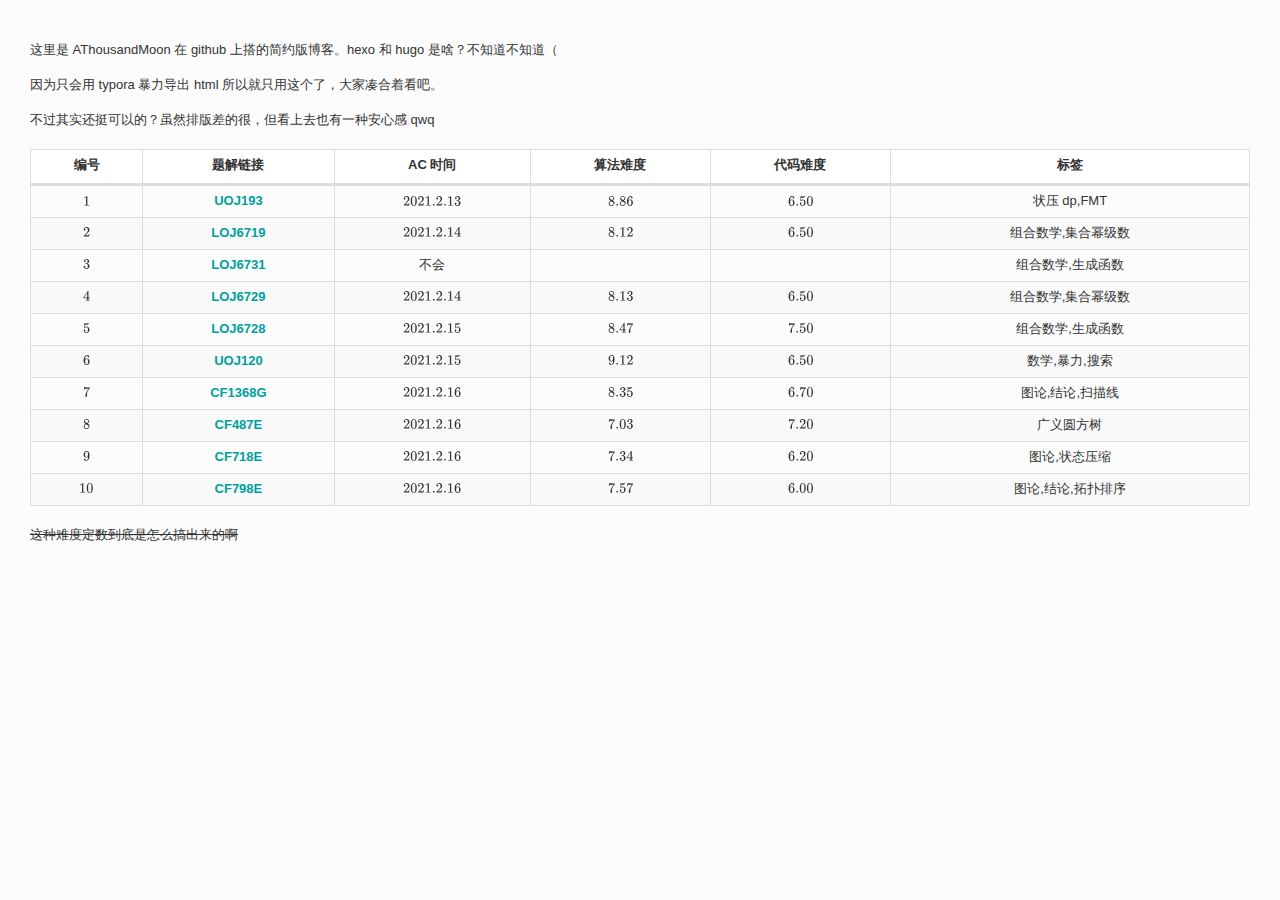
==== commit c9f5458e: "2021-02-16" ====
--- a/index.html
+++ b/index.html
@@ -5,6 +5,6 @@
 <title>index</title><link type="text/css" rel="stylesheet" href="./next.css">
 </head>
 <body class='typora-export os-windows'>
-<div id='write'  class=''><p><span>这里是 AThousandMoon 在 github 上搭的简约版博客。hexo 和 hugo 是啥？不知道不知道（</span></p><p><span>因为只会用 typora 暴力导出 html 所以就只用这个了，大家凑合着看吧。</span></p><p><span>不过其实还挺可以的？虽然排版差的很，但看上去也有一种安心感 qwq</span></p><figure><table><thead><tr><th style='text-align:center;' ><span>编号</span></th><th style='text-align:center;' ><span>题解链接</span></th><th style='text-align:center;' ><span>AC 时间</span></th><th style='text-align:center;' ><span>算法难度</span></th><th style='text-align:center;' ><span>代码难度</span></th><th style='text-align:center;' ><span>标签</span></th></tr></thead><tbody><tr><td style='text-align:center;' ><span class="MathJax_SVG" tabindex="-1" style="font-size: 100%; display: inline-block;"><svg xmlns:xlink="http://www.w3.org/1999/xlink" width="1.161ex" height="1.846ex" viewBox="0 -740.1 500 794.8" role="img" focusable="false" style="vertical-align: -0.127ex;"><defs><path stroke-width="0" id="E2-MJMAIN-31" d="M213 578L200 573Q186 568 160 563T102 556H83V602H102Q149 604 189 617T245 641T273 663Q275 666 285 666Q294 666 302 660V361L303 61Q310 54 315 52T339 48T401 46H427V0H416Q395 3 257 3Q121 3 100 0H88V46H114Q136 46 152 46T177 47T193 50T201 52T207 57T213 61V578Z"></path></defs><g stroke="currentColor" fill="currentColor" stroke-width="0" transform="matrix(1 0 0 -1 0 0)"><use xlink:href="#E2-MJMAIN-31" x="0" y="0"></use></g></svg></span><script type="math/tex">1</script></td><td style='text-align:center;' ><a href='./UOJ193.html'><span>UOJ193</span></a></td><td style='text-align:center;' ><span class="MathJax_SVG" tabindex="-1" style="font-size: 100%; display: inline-block;"><svg xmlns:xlink="http://www.w3.org/1999/xlink" width="9.42ex" height="1.968ex" viewBox="0 -740.1 4056 847.5" role="img" focusable="false" style="vertical-align: -0.25ex;"><defs><path stroke-width="0" id="E3-MJMAIN-32" d="M109 429Q82 429 66 447T50 491Q50 562 103 614T235 666Q326 666 387 610T449 465Q449 422 429 383T381 315T301 241Q265 210 201 149L142 93L218 92Q375 92 385 97Q392 99 409 186V189H449V186Q448 183 436 95T421 3V0H50V19V31Q50 38 56 46T86 81Q115 113 136 137Q145 147 170 174T204 211T233 244T261 278T284 308T305 340T320 369T333 401T340 431T343 464Q343 527 309 573T212 619Q179 619 154 602T119 569T109 550Q109 549 114 549Q132 549 151 535T170 489Q170 464 154 447T109 429Z"></path><path stroke-width="0" id="E3-MJMAIN-30" d="M96 585Q152 666 249 666Q297 666 345 640T423 548Q460 465 460 320Q460 165 417 83Q397 41 362 16T301 -15T250 -22Q224 -22 198 -16T137 16T82 83Q39 165 39 320Q39 494 96 585ZM321 597Q291 629 250 629Q208 629 178 597Q153 571 145 525T137 333Q137 175 145 125T181 46Q209 16 250 16Q290 16 318 46Q347 76 354 130T362 333Q362 478 354 524T321 597Z"></path><path stroke-width="0" id="E3-MJMAIN-31" d="M213 578L200 573Q186 568 160 563T102 556H83V602H102Q149 604 189 617T245 641T273 663Q275 666 285 666Q294 666 302 660V361L303 61Q310 54 315 52T339 48T401 46H427V0H416Q395 3 257 3Q121 3 100 0H88V46H114Q136 46 152 46T177 47T193 50T201 52T207 57T213 61V578Z"></path><path stroke-width="0" id="E3-MJMAIN-2E" d="M78 60Q78 84 95 102T138 120Q162 120 180 104T199 61Q199 36 182 18T139 0T96 17T78 60Z"></path><path stroke-width="0" id="E3-MJMAIN-33" d="M127 463Q100 463 85 480T69 524Q69 579 117 622T233 665Q268 665 277 664Q351 652 390 611T430 522Q430 470 396 421T302 350L299 348Q299 347 308 345T337 336T375 315Q457 262 457 175Q457 96 395 37T238 -22Q158 -22 100 21T42 130Q42 158 60 175T105 193Q133 193 151 175T169 130Q169 119 166 110T159 94T148 82T136 74T126 70T118 67L114 66Q165 21 238 21Q293 21 321 74Q338 107 338 175V195Q338 290 274 322Q259 328 213 329L171 330L168 332Q166 335 166 348Q166 366 174 366Q202 366 232 371Q266 376 294 413T322 525V533Q322 590 287 612Q265 626 240 626Q208 626 181 615T143 592T132 580H135Q138 579 143 578T153 573T165 566T175 555T183 540T186 520Q186 498 172 481T127 463Z"></path></defs><g stroke="currentColor" fill="currentColor" stroke-width="0" transform="matrix(1 0 0 -1 0 0)"><use xlink:href="#E3-MJMAIN-32"></use><use xlink:href="#E3-MJMAIN-30" x="500" y="0"></use><use xlink:href="#E3-MJMAIN-32" x="1000" y="0"></use><use xlink:href="#E3-MJMAIN-31" x="1500" y="0"></use><use xlink:href="#E3-MJMAIN-2E" x="2000" y="0"></use><use xlink:href="#E3-MJMAIN-32" x="2278" y="0"></use><use xlink:href="#E3-MJMAIN-2E" x="2778" y="0"></use><use xlink:href="#E3-MJMAIN-31" x="3056" y="0"></use><use xlink:href="#E3-MJMAIN-33" x="3556" y="0"></use></g></svg></span><script type="math/tex">2021.2.13</script></td><td style='text-align:center;' ><span class="MathJax_SVG" tabindex="-1" style="font-size: 100%; display: inline-block;"><svg xmlns:xlink="http://www.w3.org/1999/xlink" width="4.13ex" height="1.968ex" viewBox="0 -740.1 1778 847.5" role="img" focusable="false" style="vertical-align: -0.25ex;"><defs><path stroke-width="0" id="E4-MJMAIN-38" d="M70 417T70 494T124 618T248 666Q319 666 374 624T429 515Q429 485 418 459T392 417T361 389T335 371T324 363L338 354Q352 344 366 334T382 323Q457 264 457 174Q457 95 399 37T249 -22Q159 -22 101 29T43 155Q43 263 172 335L154 348Q133 361 127 368Q70 417 70 494ZM286 386L292 390Q298 394 301 396T311 403T323 413T334 425T345 438T355 454T364 471T369 491T371 513Q371 556 342 586T275 624Q268 625 242 625Q201 625 165 599T128 534Q128 511 141 492T167 463T217 431Q224 426 228 424L286 386ZM250 21Q308 21 350 55T392 137Q392 154 387 169T375 194T353 216T330 234T301 253T274 270Q260 279 244 289T218 306L210 311Q204 311 181 294T133 239T107 157Q107 98 150 60T250 21Z"></path><path stroke-width="0" id="E4-MJMAIN-2E" d="M78 60Q78 84 95 102T138 120Q162 120 180 104T199 61Q199 36 182 18T139 0T96 17T78 60Z"></path><path stroke-width="0" id="E4-MJMAIN-36" d="M42 313Q42 476 123 571T303 666Q372 666 402 630T432 550Q432 525 418 510T379 495Q356 495 341 509T326 548Q326 592 373 601Q351 623 311 626Q240 626 194 566Q147 500 147 364L148 360Q153 366 156 373Q197 433 263 433H267Q313 433 348 414Q372 400 396 374T435 317Q456 268 456 210V192Q456 169 451 149Q440 90 387 34T253 -22Q225 -22 199 -14T143 16T92 75T56 172T42 313ZM257 397Q227 397 205 380T171 335T154 278T148 216Q148 133 160 97T198 39Q222 21 251 21Q302 21 329 59Q342 77 347 104T352 209Q352 289 347 316T329 361Q302 397 257 397Z"></path></defs><g stroke="currentColor" fill="currentColor" stroke-width="0" transform="matrix(1 0 0 -1 0 0)"><use xlink:href="#E4-MJMAIN-38"></use><use xlink:href="#E4-MJMAIN-2E" x="500" y="0"></use><use xlink:href="#E4-MJMAIN-38" x="778" y="0"></use><use xlink:href="#E4-MJMAIN-36" x="1278" y="0"></use></g></svg></span><script type="math/tex">8.86</script></td><td style='text-align:center;' ><span class="MathJax_SVG" tabindex="-1" style="font-size: 100%; display: inline-block;"><svg xmlns:xlink="http://www.w3.org/1999/xlink" width="4.13ex" height="1.968ex" viewBox="0 -740.1 1778 847.5" role="img" focusable="false" style="vertical-align: -0.25ex;"><defs><path stroke-width="0" id="E9-MJMAIN-36" d="M42 313Q42 476 123 571T303 666Q372 666 402 630T432 550Q432 525 418 510T379 495Q356 495 341 509T326 548Q326 592 373 601Q351 623 311 626Q240 626 194 566Q147 500 147 364L148 360Q153 366 156 373Q197 433 263 433H267Q313 433 348 414Q372 400 396 374T435 317Q456 268 456 210V192Q456 169 451 149Q440 90 387 34T253 -22Q225 -22 199 -14T143 16T92 75T56 172T42 313ZM257 397Q227 397 205 380T171 335T154 278T148 216Q148 133 160 97T198 39Q222 21 251 21Q302 21 329 59Q342 77 347 104T352 209Q352 289 347 316T329 361Q302 397 257 397Z"></path><path stroke-width="0" id="E9-MJMAIN-2E" d="M78 60Q78 84 95 102T138 120Q162 120 180 104T199 61Q199 36 182 18T139 0T96 17T78 60Z"></path><path stroke-width="0" id="E9-MJMAIN-35" d="M164 157Q164 133 148 117T109 101H102Q148 22 224 22Q294 22 326 82Q345 115 345 210Q345 313 318 349Q292 382 260 382H254Q176 382 136 314Q132 307 129 306T114 304Q97 304 95 310Q93 314 93 485V614Q93 664 98 664Q100 666 102 666Q103 666 123 658T178 642T253 634Q324 634 389 662Q397 666 402 666Q410 666 410 648V635Q328 538 205 538Q174 538 149 544L139 546V374Q158 388 169 396T205 412T256 420Q337 420 393 355T449 201Q449 109 385 44T229 -22Q148 -22 99 32T50 154Q50 178 61 192T84 210T107 214Q132 214 148 197T164 157Z"></path><path stroke-width="0" id="E9-MJMAIN-30" d="M96 585Q152 666 249 666Q297 666 345 640T423 548Q460 465 460 320Q460 165 417 83Q397 41 362 16T301 -15T250 -22Q224 -22 198 -16T137 16T82 83Q39 165 39 320Q39 494 96 585ZM321 597Q291 629 250 629Q208 629 178 597Q153 571 145 525T137 333Q137 175 145 125T181 46Q209 16 250 16Q290 16 318 46Q347 76 354 130T362 333Q362 478 354 524T321 597Z"></path></defs><g stroke="currentColor" fill="currentColor" stroke-width="0" transform="matrix(1 0 0 -1 0 0)"><use xlink:href="#E9-MJMAIN-36"></use><use xlink:href="#E9-MJMAIN-2E" x="500" y="0"></use><use xlink:href="#E9-MJMAIN-35" x="778" y="0"></use><use xlink:href="#E9-MJMAIN-30" x="1278" y="0"></use></g></svg></span><script type="math/tex">6.50</script></td><td style='text-align:center;' ><span>状压 dp,FMT</span></td></tr><tr><td style='text-align:center;' ><span class="MathJax_SVG" tabindex="-1" style="font-size: 100%; display: inline-block;"><svg xmlns:xlink="http://www.w3.org/1999/xlink" width="1.161ex" height="1.846ex" viewBox="0 -740.1 500 794.8" role="img" focusable="false" style="vertical-align: -0.127ex;"><defs><path stroke-width="0" id="E6-MJMAIN-32" d="M109 429Q82 429 66 447T50 491Q50 562 103 614T235 666Q326 666 387 610T449 465Q449 422 429 383T381 315T301 241Q265 210 201 149L142 93L218 92Q375 92 385 97Q392 99 409 186V189H449V186Q448 183 436 95T421 3V0H50V19V31Q50 38 56 46T86 81Q115 113 136 137Q145 147 170 174T204 211T233 244T261 278T284 308T305 340T320 369T333 401T340 431T343 464Q343 527 309 573T212 619Q179 619 154 602T119 569T109 550Q109 549 114 549Q132 549 151 535T170 489Q170 464 154 447T109 429Z"></path></defs><g stroke="currentColor" fill="currentColor" stroke-width="0" transform="matrix(1 0 0 -1 0 0)"><use xlink:href="#E6-MJMAIN-32" x="0" y="0"></use></g></svg></span><script type="math/tex">2</script></td><td style='text-align:center;' ><a href='./LOJ6719.html'><span>LOJ6719</span></a></td><td style='text-align:center;' ><span class="MathJax_SVG" tabindex="-1" style="font-size: 100%; display: inline-block;"><svg xmlns:xlink="http://www.w3.org/1999/xlink" width="9.42ex" height="1.968ex" viewBox="0 -740.1 4056 847.5" role="img" focusable="false" style="vertical-align: -0.25ex;"><defs><path stroke-width="0" id="E7-MJMAIN-32" d="M109 429Q82 429 66 447T50 491Q50 562 103 614T235 666Q326 666 387 610T449 465Q449 422 429 383T381 315T301 241Q265 210 201 149L142 93L218 92Q375 92 385 97Q392 99 409 186V189H449V186Q448 183 436 95T421 3V0H50V19V31Q50 38 56 46T86 81Q115 113 136 137Q145 147 170 174T204 211T233 244T261 278T284 308T305 340T320 369T333 401T340 431T343 464Q343 527 309 573T212 619Q179 619 154 602T119 569T109 550Q109 549 114 549Q132 549 151 535T170 489Q170 464 154 447T109 429Z"></path><path stroke-width="0" id="E7-MJMAIN-30" d="M96 585Q152 666 249 666Q297 666 345 640T423 548Q460 465 460 320Q460 165 417 83Q397 41 362 16T301 -15T250 -22Q224 -22 198 -16T137 16T82 83Q39 165 39 320Q39 494 96 585ZM321 597Q291 629 250 629Q208 629 178 597Q153 571 145 525T137 333Q137 175 145 125T181 46Q209 16 250 16Q290 16 318 46Q347 76 354 130T362 333Q362 478 354 524T321 597Z"></path><path stroke-width="0" id="E7-MJMAIN-31" d="M213 578L200 573Q186 568 160 563T102 556H83V602H102Q149 604 189 617T245 641T273 663Q275 666 285 666Q294 666 302 660V361L303 61Q310 54 315 52T339 48T401 46H427V0H416Q395 3 257 3Q121 3 100 0H88V46H114Q136 46 152 46T177 47T193 50T201 52T207 57T213 61V578Z"></path><path stroke-width="0" id="E7-MJMAIN-2E" d="M78 60Q78 84 95 102T138 120Q162 120 180 104T199 61Q199 36 182 18T139 0T96 17T78 60Z"></path><path stroke-width="0" id="E7-MJMAIN-34" d="M462 0Q444 3 333 3Q217 3 199 0H190V46H221Q241 46 248 46T265 48T279 53T286 61Q287 63 287 115V165H28V211L179 442Q332 674 334 675Q336 677 355 677H373L379 671V211H471V165H379V114Q379 73 379 66T385 54Q393 47 442 46H471V0H462ZM293 211V545L74 212L183 211H293Z"></path></defs><g stroke="currentColor" fill="currentColor" stroke-width="0" transform="matrix(1 0 0 -1 0 0)"><use xlink:href="#E7-MJMAIN-32"></use><use xlink:href="#E7-MJMAIN-30" x="500" y="0"></use><use xlink:href="#E7-MJMAIN-32" x="1000" y="0"></use><use xlink:href="#E7-MJMAIN-31" x="1500" y="0"></use><use xlink:href="#E7-MJMAIN-2E" x="2000" y="0"></use><use xlink:href="#E7-MJMAIN-32" x="2278" y="0"></use><use xlink:href="#E7-MJMAIN-2E" x="2778" y="0"></use><use xlink:href="#E7-MJMAIN-31" x="3056" y="0"></use><use xlink:href="#E7-MJMAIN-34" x="3556" y="0"></use></g></svg></span><script type="math/tex">2021.2.14</script></td><td style='text-align:center;' ><span class="MathJax_SVG" tabindex="-1" style="font-size: 100%; display: inline-block;"><svg xmlns:xlink="http://www.w3.org/1999/xlink" width="4.13ex" height="1.968ex" viewBox="0 -740.1 1778 847.5" role="img" focusable="false" style="vertical-align: -0.25ex;"><defs><path stroke-width="0" id="E8-MJMAIN-38" d="M70 417T70 494T124 618T248 666Q319 666 374 624T429 515Q429 485 418 459T392 417T361 389T335 371T324 363L338 354Q352 344 366 334T382 323Q457 264 457 174Q457 95 399 37T249 -22Q159 -22 101 29T43 155Q43 263 172 335L154 348Q133 361 127 368Q70 417 70 494ZM286 386L292 390Q298 394 301 396T311 403T323 413T334 425T345 438T355 454T364 471T369 491T371 513Q371 556 342 586T275 624Q268 625 242 625Q201 625 165 599T128 534Q128 511 141 492T167 463T217 431Q224 426 228 424L286 386ZM250 21Q308 21 350 55T392 137Q392 154 387 169T375 194T353 216T330 234T301 253T274 270Q260 279 244 289T218 306L210 311Q204 311 181 294T133 239T107 157Q107 98 150 60T250 21Z"></path><path stroke-width="0" id="E8-MJMAIN-2E" d="M78 60Q78 84 95 102T138 120Q162 120 180 104T199 61Q199 36 182 18T139 0T96 17T78 60Z"></path><path stroke-width="0" id="E8-MJMAIN-31" d="M213 578L200 573Q186 568 160 563T102 556H83V602H102Q149 604 189 617T245 641T273 663Q275 666 285 666Q294 666 302 660V361L303 61Q310 54 315 52T339 48T401 46H427V0H416Q395 3 257 3Q121 3 100 0H88V46H114Q136 46 152 46T177 47T193 50T201 52T207 57T213 61V578Z"></path><path stroke-width="0" id="E8-MJMAIN-32" d="M109 429Q82 429 66 447T50 491Q50 562 103 614T235 666Q326 666 387 610T449 465Q449 422 429 383T381 315T301 241Q265 210 201 149L142 93L218 92Q375 92 385 97Q392 99 409 186V189H449V186Q448 183 436 95T421 3V0H50V19V31Q50 38 56 46T86 81Q115 113 136 137Q145 147 170 174T204 211T233 244T261 278T284 308T305 340T320 369T333 401T340 431T343 464Q343 527 309 573T212 619Q179 619 154 602T119 569T109 550Q109 549 114 549Q132 549 151 535T170 489Q170 464 154 447T109 429Z"></path></defs><g stroke="currentColor" fill="currentColor" stroke-width="0" transform="matrix(1 0 0 -1 0 0)"><use xlink:href="#E8-MJMAIN-38"></use><use xlink:href="#E8-MJMAIN-2E" x="500" y="0"></use><use xlink:href="#E8-MJMAIN-31" x="778" y="0"></use><use xlink:href="#E8-MJMAIN-32" x="1278" y="0"></use></g></svg></span><script type="math/tex">8.12</script></td><td style='text-align:center;' ><span class="MathJax_SVG" tabindex="-1" style="font-size: 100%; display: inline-block;"><svg xmlns:xlink="http://www.w3.org/1999/xlink" width="4.13ex" height="1.968ex" viewBox="0 -740.1 1778 847.5" role="img" focusable="false" style="vertical-align: -0.25ex;"><defs><path stroke-width="0" id="E9-MJMAIN-36" d="M42 313Q42 476 123 571T303 666Q372 666 402 630T432 550Q432 525 418 510T379 495Q356 495 341 509T326 548Q326 592 373 601Q351 623 311 626Q240 626 194 566Q147 500 147 364L148 360Q153 366 156 373Q197 433 263 433H267Q313 433 348 414Q372 400 396 374T435 317Q456 268 456 210V192Q456 169 451 149Q440 90 387 34T253 -22Q225 -22 199 -14T143 16T92 75T56 172T42 313ZM257 397Q227 397 205 380T171 335T154 278T148 216Q148 133 160 97T198 39Q222 21 251 21Q302 21 329 59Q342 77 347 104T352 209Q352 289 347 316T329 361Q302 397 257 397Z"></path><path stroke-width="0" id="E9-MJMAIN-2E" d="M78 60Q78 84 95 102T138 120Q162 120 180 104T199 61Q199 36 182 18T139 0T96 17T78 60Z"></path><path stroke-width="0" id="E9-MJMAIN-35" d="M164 157Q164 133 148 117T109 101H102Q148 22 224 22Q294 22 326 82Q345 115 345 210Q345 313 318 349Q292 382 260 382H254Q176 382 136 314Q132 307 129 306T114 304Q97 304 95 310Q93 314 93 485V614Q93 664 98 664Q100 666 102 666Q103 666 123 658T178 642T253 634Q324 634 389 662Q397 666 402 666Q410 666 410 648V635Q328 538 205 538Q174 538 149 544L139 546V374Q158 388 169 396T205 412T256 420Q337 420 393 355T449 201Q449 109 385 44T229 -22Q148 -22 99 32T50 154Q50 178 61 192T84 210T107 214Q132 214 148 197T164 157Z"></path><path stroke-width="0" id="E9-MJMAIN-30" d="M96 585Q152 666 249 666Q297 666 345 640T423 548Q460 465 460 320Q460 165 417 83Q397 41 362 16T301 -15T250 -22Q224 -22 198 -16T137 16T82 83Q39 165 39 320Q39 494 96 585ZM321 597Q291 629 250 629Q208 629 178 597Q153 571 145 525T137 333Q137 175 145 125T181 46Q209 16 250 16Q290 16 318 46Q347 76 354 130T362 333Q362 478 354 524T321 597Z"></path></defs><g stroke="currentColor" fill="currentColor" stroke-width="0" transform="matrix(1 0 0 -1 0 0)"><use xlink:href="#E9-MJMAIN-36"></use><use xlink:href="#E9-MJMAIN-2E" x="500" y="0"></use><use xlink:href="#E9-MJMAIN-35" x="778" y="0"></use><use xlink:href="#E9-MJMAIN-30" x="1278" y="0"></use></g></svg></span><script type="math/tex">6.50</script></td><td style='text-align:center;' ><span>组合数学,集合幂级数</span></td></tr><tr><td style='text-align:center;' ><span class="MathJax_SVG" tabindex="-1" style="font-size: 100%; display: inline-block;"><svg xmlns:xlink="http://www.w3.org/1999/xlink" width="1.161ex" height="1.968ex" viewBox="0 -740.1 500 847.5" role="img" focusable="false" style="vertical-align: -0.25ex;"><defs><path stroke-width="0" id="E10-MJMAIN-33" d="M127 463Q100 463 85 480T69 524Q69 579 117 622T233 665Q268 665 277 664Q351 652 390 611T430 522Q430 470 396 421T302 350L299 348Q299 347 308 345T337 336T375 315Q457 262 457 175Q457 96 395 37T238 -22Q158 -22 100 21T42 130Q42 158 60 175T105 193Q133 193 151 175T169 130Q169 119 166 110T159 94T148 82T136 74T126 70T118 67L114 66Q165 21 238 21Q293 21 321 74Q338 107 338 175V195Q338 290 274 322Q259 328 213 329L171 330L168 332Q166 335 166 348Q166 366 174 366Q202 366 232 371Q266 376 294 413T322 525V533Q322 590 287 612Q265 626 240 626Q208 626 181 615T143 592T132 580H135Q138 579 143 578T153 573T165 566T175 555T183 540T186 520Q186 498 172 481T127 463Z"></path></defs><g stroke="currentColor" fill="currentColor" stroke-width="0" transform="matrix(1 0 0 -1 0 0)"><use xlink:href="#E10-MJMAIN-33" x="0" y="0"></use></g></svg></span><script type="math/tex">3</script></td><td style='text-align:center;' ><a href='https://loj.ac/p/6731'><span>LOJ6731</span></a></td><td style='text-align:center;' ><span>不会</span></td><td style='text-align:center;' >&nbsp;</td><td style='text-align:center;' >&nbsp;</td><td style='text-align:center;' ><span>组合数学,生成函数</span></td></tr><tr><td style='text-align:center;' ><span class="MathJax_SVG" tabindex="-1" style="font-size: 100%; display: inline-block;"><svg xmlns:xlink="http://www.w3.org/1999/xlink" width="1.161ex" height="1.846ex" viewBox="0 -740.1 500 794.8" role="img" focusable="false" style="vertical-align: -0.127ex;"><defs><path stroke-width="0" id="E22-MJMAIN-34" d="M462 0Q444 3 333 3Q217 3 199 0H190V46H221Q241 46 248 46T265 48T279 53T286 61Q287 63 287 115V165H28V211L179 442Q332 674 334 675Q336 677 355 677H373L379 671V211H471V165H379V114Q379 73 379 66T385 54Q393 47 442 46H471V0H462ZM293 211V545L74 212L183 211H293Z"></path></defs><g stroke="currentColor" fill="currentColor" stroke-width="0" transform="matrix(1 0 0 -1 0 0)"><use xlink:href="#E22-MJMAIN-34" x="0" y="0"></use></g></svg></span><script type="math/tex">4</script></td><td style='text-align:center;' ><a href='./LOJ6729.html'><span>LOJ6729</span></a></td><td style='text-align:center;' ><span class="MathJax_SVG" tabindex="-1" style="font-size: 100%; display: inline-block;"><svg xmlns:xlink="http://www.w3.org/1999/xlink" width="9.42ex" height="1.968ex" viewBox="0 -740.1 4056 847.5" role="img" focusable="false" style="vertical-align: -0.25ex;"><defs><path stroke-width="0" id="E7-MJMAIN-32" d="M109 429Q82 429 66 447T50 491Q50 562 103 614T235 666Q326 666 387 610T449 465Q449 422 429 383T381 315T301 241Q265 210 201 149L142 93L218 92Q375 92 385 97Q392 99 409 186V189H449V186Q448 183 436 95T421 3V0H50V19V31Q50 38 56 46T86 81Q115 113 136 137Q145 147 170 174T204 211T233 244T261 278T284 308T305 340T320 369T333 401T340 431T343 464Q343 527 309 573T212 619Q179 619 154 602T119 569T109 550Q109 549 114 549Q132 549 151 535T170 489Q170 464 154 447T109 429Z"></path><path stroke-width="0" id="E7-MJMAIN-30" d="M96 585Q152 666 249 666Q297 666 345 640T423 548Q460 465 460 320Q460 165 417 83Q397 41 362 16T301 -15T250 -22Q224 -22 198 -16T137 16T82 83Q39 165 39 320Q39 494 96 585ZM321 597Q291 629 250 629Q208 629 178 597Q153 571 145 525T137 333Q137 175 145 125T181 46Q209 16 250 16Q290 16 318 46Q347 76 354 130T362 333Q362 478 354 524T321 597Z"></path><path stroke-width="0" id="E7-MJMAIN-31" d="M213 578L200 573Q186 568 160 563T102 556H83V602H102Q149 604 189 617T245 641T273 663Q275 666 285 666Q294 666 302 660V361L303 61Q310 54 315 52T339 48T401 46H427V0H416Q395 3 257 3Q121 3 100 0H88V46H114Q136 46 152 46T177 47T193 50T201 52T207 57T213 61V578Z"></path><path stroke-width="0" id="E7-MJMAIN-2E" d="M78 60Q78 84 95 102T138 120Q162 120 180 104T199 61Q199 36 182 18T139 0T96 17T78 60Z"></path><path stroke-width="0" id="E7-MJMAIN-34" d="M462 0Q444 3 333 3Q217 3 199 0H190V46H221Q241 46 248 46T265 48T279 53T286 61Q287 63 287 115V165H28V211L179 442Q332 674 334 675Q336 677 355 677H373L379 671V211H471V165H379V114Q379 73 379 66T385 54Q393 47 442 46H471V0H462ZM293 211V545L74 212L183 211H293Z"></path></defs><g stroke="currentColor" fill="currentColor" stroke-width="0" transform="matrix(1 0 0 -1 0 0)"><use xlink:href="#E7-MJMAIN-32"></use><use xlink:href="#E7-MJMAIN-30" x="500" y="0"></use><use xlink:href="#E7-MJMAIN-32" x="1000" y="0"></use><use xlink:href="#E7-MJMAIN-31" x="1500" y="0"></use><use xlink:href="#E7-MJMAIN-2E" x="2000" y="0"></use><use xlink:href="#E7-MJMAIN-32" x="2278" y="0"></use><use xlink:href="#E7-MJMAIN-2E" x="2778" y="0"></use><use xlink:href="#E7-MJMAIN-31" x="3056" y="0"></use><use xlink:href="#E7-MJMAIN-34" x="3556" y="0"></use></g></svg></span><script type="math/tex">2021.2.14</script></td><td style='text-align:center;' ><span class="MathJax_SVG" tabindex="-1" style="font-size: 100%; display: inline-block;"><svg xmlns:xlink="http://www.w3.org/1999/xlink" width="4.13ex" height="1.968ex" viewBox="0 -740.1 1778 847.5" role="img" focusable="false" style="vertical-align: -0.25ex;"><defs><path stroke-width="0" id="E40-MJMAIN-38" d="M70 417T70 494T124 618T248 666Q319 666 374 624T429 515Q429 485 418 459T392 417T361 389T335 371T324 363L338 354Q352 344 366 334T382 323Q457 264 457 174Q457 95 399 37T249 -22Q159 -22 101 29T43 155Q43 263 172 335L154 348Q133 361 127 368Q70 417 70 494ZM286 386L292 390Q298 394 301 396T311 403T323 413T334 425T345 438T355 454T364 471T369 491T371 513Q371 556 342 586T275 624Q268 625 242 625Q201 625 165 599T128 534Q128 511 141 492T167 463T217 431Q224 426 228 424L286 386ZM250 21Q308 21 350 55T392 137Q392 154 387 169T375 194T353 216T330 234T301 253T274 270Q260 279 244 289T218 306L210 311Q204 311 181 294T133 239T107 157Q107 98 150 60T250 21Z"></path><path stroke-width="0" id="E40-MJMAIN-2E" d="M78 60Q78 84 95 102T138 120Q162 120 180 104T199 61Q199 36 182 18T139 0T96 17T78 60Z"></path><path stroke-width="0" id="E40-MJMAIN-31" d="M213 578L200 573Q186 568 160 563T102 556H83V602H102Q149 604 189 617T245 641T273 663Q275 666 285 666Q294 666 302 660V361L303 61Q310 54 315 52T339 48T401 46H427V0H416Q395 3 257 3Q121 3 100 0H88V46H114Q136 46 152 46T177 47T193 50T201 52T207 57T213 61V578Z"></path><path stroke-width="0" id="E40-MJMAIN-33" d="M127 463Q100 463 85 480T69 524Q69 579 117 622T233 665Q268 665 277 664Q351 652 390 611T430 522Q430 470 396 421T302 350L299 348Q299 347 308 345T337 336T375 315Q457 262 457 175Q457 96 395 37T238 -22Q158 -22 100 21T42 130Q42 158 60 175T105 193Q133 193 151 175T169 130Q169 119 166 110T159 94T148 82T136 74T126 70T118 67L114 66Q165 21 238 21Q293 21 321 74Q338 107 338 175V195Q338 290 274 322Q259 328 213 329L171 330L168 332Q166 335 166 348Q166 366 174 366Q202 366 232 371Q266 376 294 413T322 525V533Q322 590 287 612Q265 626 240 626Q208 626 181 615T143 592T132 580H135Q138 579 143 578T153 573T165 566T175 555T183 540T186 520Q186 498 172 481T127 463Z"></path></defs><g stroke="currentColor" fill="currentColor" stroke-width="0" transform="matrix(1 0 0 -1 0 0)"><use xlink:href="#E40-MJMAIN-38"></use><use xlink:href="#E40-MJMAIN-2E" x="500" y="0"></use><use xlink:href="#E40-MJMAIN-31" x="778" y="0"></use><use xlink:href="#E40-MJMAIN-33" x="1278" y="0"></use></g></svg></span><script type="math/tex">8.13</script></td><td style='text-align:center;' ><span class="MathJax_SVG" tabindex="-1" style="font-size: 100%; display: inline-block;"><svg xmlns:xlink="http://www.w3.org/1999/xlink" width="4.13ex" height="1.968ex" viewBox="0 -740.1 1778 847.5" role="img" focusable="false" style="vertical-align: -0.25ex;"><defs><path stroke-width="0" id="E9-MJMAIN-36" d="M42 313Q42 476 123 571T303 666Q372 666 402 630T432 550Q432 525 418 510T379 495Q356 495 341 509T326 548Q326 592 373 601Q351 623 311 626Q240 626 194 566Q147 500 147 364L148 360Q153 366 156 373Q197 433 263 433H267Q313 433 348 414Q372 400 396 374T435 317Q456 268 456 210V192Q456 169 451 149Q440 90 387 34T253 -22Q225 -22 199 -14T143 16T92 75T56 172T42 313ZM257 397Q227 397 205 380T171 335T154 278T148 216Q148 133 160 97T198 39Q222 21 251 21Q302 21 329 59Q342 77 347 104T352 209Q352 289 347 316T329 361Q302 397 257 397Z"></path><path stroke-width="0" id="E9-MJMAIN-2E" d="M78 60Q78 84 95 102T138 120Q162 120 180 104T199 61Q199 36 182 18T139 0T96 17T78 60Z"></path><path stroke-width="0" id="E9-MJMAIN-35" d="M164 157Q164 133 148 117T109 101H102Q148 22 224 22Q294 22 326 82Q345 115 345 210Q345 313 318 349Q292 382 260 382H254Q176 382 136 314Q132 307 129 306T114 304Q97 304 95 310Q93 314 93 485V614Q93 664 98 664Q100 666 102 666Q103 666 123 658T178 642T253 634Q324 634 389 662Q397 666 402 666Q410 666 410 648V635Q328 538 205 538Q174 538 149 544L139 546V374Q158 388 169 396T205 412T256 420Q337 420 393 355T449 201Q449 109 385 44T229 -22Q148 -22 99 32T50 154Q50 178 61 192T84 210T107 214Q132 214 148 197T164 157Z"></path><path stroke-width="0" id="E9-MJMAIN-30" d="M96 585Q152 666 249 666Q297 666 345 640T423 548Q460 465 460 320Q460 165 417 83Q397 41 362 16T301 -15T250 -22Q224 -22 198 -16T137 16T82 83Q39 165 39 320Q39 494 96 585ZM321 597Q291 629 250 629Q208 629 178 597Q153 571 145 525T137 333Q137 175 145 125T181 46Q209 16 250 16Q290 16 318 46Q347 76 354 130T362 333Q362 478 354 524T321 597Z"></path></defs><g stroke="currentColor" fill="currentColor" stroke-width="0" transform="matrix(1 0 0 -1 0 0)"><use xlink:href="#E9-MJMAIN-36"></use><use xlink:href="#E9-MJMAIN-2E" x="500" y="0"></use><use xlink:href="#E9-MJMAIN-35" x="778" y="0"></use><use xlink:href="#E9-MJMAIN-30" x="1278" y="0"></use></g></svg></span><script type="math/tex">6.50</script></td><td style='text-align:center;' ><span>组合数学,集合幂级数</span></td></tr><tr><td style='text-align:center;' ><span class="MathJax_SVG" tabindex="-1" style="font-size: 100%; display: inline-block;"><svg xmlns:xlink="http://www.w3.org/1999/xlink" width="1.161ex" height="1.968ex" viewBox="0 -740.1 500 847.5" role="img" focusable="false" style="vertical-align: -0.25ex;"><defs><path stroke-width="0" id="E43-MJMAIN-35" d="M164 157Q164 133 148 117T109 101H102Q148 22 224 22Q294 22 326 82Q345 115 345 210Q345 313 318 349Q292 382 260 382H254Q176 382 136 314Q132 307 129 306T114 304Q97 304 95 310Q93 314 93 485V614Q93 664 98 664Q100 666 102 666Q103 666 123 658T178 642T253 634Q324 634 389 662Q397 666 402 666Q410 666 410 648V635Q328 538 205 538Q174 538 149 544L139 546V374Q158 388 169 396T205 412T256 420Q337 420 393 355T449 201Q449 109 385 44T229 -22Q148 -22 99 32T50 154Q50 178 61 192T84 210T107 214Q132 214 148 197T164 157Z"></path></defs><g stroke="currentColor" fill="currentColor" stroke-width="0" transform="matrix(1 0 0 -1 0 0)"><use xlink:href="#E43-MJMAIN-35" x="0" y="0"></use></g></svg></span><script type="math/tex">5</script></td><td style='text-align:center;' ><a href='./LOJ6728.html'><span>LOJ6728</span></a></td><td style='text-align:center;' ><span class="MathJax_SVG" tabindex="-1" style="font-size: 100%; display: inline-block;"><svg xmlns:xlink="http://www.w3.org/1999/xlink" width="9.42ex" height="1.968ex" viewBox="0 -740.1 4056 847.5" role="img" focusable="false" style="vertical-align: -0.25ex;"><defs><path stroke-width="0" id="E51-MJMAIN-32" d="M109 429Q82 429 66 447T50 491Q50 562 103 614T235 666Q326 666 387 610T449 465Q449 422 429 383T381 315T301 241Q265 210 201 149L142 93L218 92Q375 92 385 97Q392 99 409 186V189H449V186Q448 183 436 95T421 3V0H50V19V31Q50 38 56 46T86 81Q115 113 136 137Q145 147 170 174T204 211T233 244T261 278T284 308T305 340T320 369T333 401T340 431T343 464Q343 527 309 573T212 619Q179 619 154 602T119 569T109 550Q109 549 114 549Q132 549 151 535T170 489Q170 464 154 447T109 429Z"></path><path stroke-width="0" id="E51-MJMAIN-30" d="M96 585Q152 666 249 666Q297 666 345 640T423 548Q460 465 460 320Q460 165 417 83Q397 41 362 16T301 -15T250 -22Q224 -22 198 -16T137 16T82 83Q39 165 39 320Q39 494 96 585ZM321 597Q291 629 250 629Q208 629 178 597Q153 571 145 525T137 333Q137 175 145 125T181 46Q209 16 250 16Q290 16 318 46Q347 76 354 130T362 333Q362 478 354 524T321 597Z"></path><path stroke-width="0" id="E51-MJMAIN-31" d="M213 578L200 573Q186 568 160 563T102 556H83V602H102Q149 604 189 617T245 641T273 663Q275 666 285 666Q294 666 302 660V361L303 61Q310 54 315 52T339 48T401 46H427V0H416Q395 3 257 3Q121 3 100 0H88V46H114Q136 46 152 46T177 47T193 50T201 52T207 57T213 61V578Z"></path><path stroke-width="0" id="E51-MJMAIN-2E" d="M78 60Q78 84 95 102T138 120Q162 120 180 104T199 61Q199 36 182 18T139 0T96 17T78 60Z"></path><path stroke-width="0" id="E51-MJMAIN-35" d="M164 157Q164 133 148 117T109 101H102Q148 22 224 22Q294 22 326 82Q345 115 345 210Q345 313 318 349Q292 382 260 382H254Q176 382 136 314Q132 307 129 306T114 304Q97 304 95 310Q93 314 93 485V614Q93 664 98 664Q100 666 102 666Q103 666 123 658T178 642T253 634Q324 634 389 662Q397 666 402 666Q410 666 410 648V635Q328 538 205 538Q174 538 149 544L139 546V374Q158 388 169 396T205 412T256 420Q337 420 393 355T449 201Q449 109 385 44T229 -22Q148 -22 99 32T50 154Q50 178 61 192T84 210T107 214Q132 214 148 197T164 157Z"></path></defs><g stroke="currentColor" fill="currentColor" stroke-width="0" transform="matrix(1 0 0 -1 0 0)"><use xlink:href="#E51-MJMAIN-32"></use><use xlink:href="#E51-MJMAIN-30" x="500" y="0"></use><use xlink:href="#E51-MJMAIN-32" x="1000" y="0"></use><use xlink:href="#E51-MJMAIN-31" x="1500" y="0"></use><use xlink:href="#E51-MJMAIN-2E" x="2000" y="0"></use><use xlink:href="#E51-MJMAIN-32" x="2278" y="0"></use><use xlink:href="#E51-MJMAIN-2E" x="2778" y="0"></use><use xlink:href="#E51-MJMAIN-31" x="3056" y="0"></use><use xlink:href="#E51-MJMAIN-35" x="3556" y="0"></use></g></svg></span><script type="math/tex">2021.2.15</script></td><td style='text-align:center;' ><span class="MathJax_SVG" tabindex="-1" style="font-size: 100%; display: inline-block;"><svg xmlns:xlink="http://www.w3.org/1999/xlink" width="4.13ex" height="1.968ex" viewBox="0 -740.1 1778 847.5" role="img" focusable="false" style="vertical-align: -0.25ex;"><defs><path stroke-width="0" id="E58-MJMAIN-38" d="M70 417T70 494T124 618T248 666Q319 666 374 624T429 515Q429 485 418 459T392 417T361 389T335 371T324 363L338 354Q352 344 366 334T382 323Q457 264 457 174Q457 95 399 37T249 -22Q159 -22 101 29T43 155Q43 263 172 335L154 348Q133 361 127 368Q70 417 70 494ZM286 386L292 390Q298 394 301 396T311 403T323 413T334 425T345 438T355 454T364 471T369 491T371 513Q371 556 342 586T275 624Q268 625 242 625Q201 625 165 599T128 534Q128 511 141 492T167 463T217 431Q224 426 228 424L286 386ZM250 21Q308 21 350 55T392 137Q392 154 387 169T375 194T353 216T330 234T301 253T274 270Q260 279 244 289T218 306L210 311Q204 311 181 294T133 239T107 157Q107 98 150 60T250 21Z"></path><path stroke-width="0" id="E58-MJMAIN-2E" d="M78 60Q78 84 95 102T138 120Q162 120 180 104T199 61Q199 36 182 18T139 0T96 17T78 60Z"></path><path stroke-width="0" id="E58-MJMAIN-34" d="M462 0Q444 3 333 3Q217 3 199 0H190V46H221Q241 46 248 46T265 48T279 53T286 61Q287 63 287 115V165H28V211L179 442Q332 674 334 675Q336 677 355 677H373L379 671V211H471V165H379V114Q379 73 379 66T385 54Q393 47 442 46H471V0H462ZM293 211V545L74 212L183 211H293Z"></path><path stroke-width="0" id="E58-MJMAIN-37" d="M55 458Q56 460 72 567L88 674Q88 676 108 676H128V672Q128 662 143 655T195 646T364 644H485V605L417 512Q408 500 387 472T360 435T339 403T319 367T305 330T292 284T284 230T278 162T275 80Q275 66 275 52T274 28V19Q270 2 255 -10T221 -22Q210 -22 200 -19T179 0T168 40Q168 198 265 368Q285 400 349 489L395 552H302Q128 552 119 546Q113 543 108 522T98 479L95 458V455H55V458Z"></path></defs><g stroke="currentColor" fill="currentColor" stroke-width="0" transform="matrix(1 0 0 -1 0 0)"><use xlink:href="#E58-MJMAIN-38"></use><use xlink:href="#E58-MJMAIN-2E" x="500" y="0"></use><use xlink:href="#E58-MJMAIN-34" x="778" y="0"></use><use xlink:href="#E58-MJMAIN-37" x="1278" y="0"></use></g></svg></span><script type="math/tex">8.47</script></td><td style='text-align:center;' ><span class="MathJax_SVG" tabindex="-1" style="font-size: 100%; display: inline-block;"><svg xmlns:xlink="http://www.w3.org/1999/xlink" width="4.13ex" height="1.968ex" viewBox="0 -740.1 1778 847.5" role="img" focusable="false" style="vertical-align: -0.25ex;"><defs><path stroke-width="0" id="E64-MJMAIN-37" d="M55 458Q56 460 72 567L88 674Q88 676 108 676H128V672Q128 662 143 655T195 646T364 644H485V605L417 512Q408 500 387 472T360 435T339 403T319 367T305 330T292 284T284 230T278 162T275 80Q275 66 275 52T274 28V19Q270 2 255 -10T221 -22Q210 -22 200 -19T179 0T168 40Q168 198 265 368Q285 400 349 489L395 552H302Q128 552 119 546Q113 543 108 522T98 479L95 458V455H55V458Z"></path><path stroke-width="0" id="E64-MJMAIN-2E" d="M78 60Q78 84 95 102T138 120Q162 120 180 104T199 61Q199 36 182 18T139 0T96 17T78 60Z"></path><path stroke-width="0" id="E64-MJMAIN-35" d="M164 157Q164 133 148 117T109 101H102Q148 22 224 22Q294 22 326 82Q345 115 345 210Q345 313 318 349Q292 382 260 382H254Q176 382 136 314Q132 307 129 306T114 304Q97 304 95 310Q93 314 93 485V614Q93 664 98 664Q100 666 102 666Q103 666 123 658T178 642T253 634Q324 634 389 662Q397 666 402 666Q410 666 410 648V635Q328 538 205 538Q174 538 149 544L139 546V374Q158 388 169 396T205 412T256 420Q337 420 393 355T449 201Q449 109 385 44T229 -22Q148 -22 99 32T50 154Q50 178 61 192T84 210T107 214Q132 214 148 197T164 157Z"></path><path stroke-width="0" id="E64-MJMAIN-30" d="M96 585Q152 666 249 666Q297 666 345 640T423 548Q460 465 460 320Q460 165 417 83Q397 41 362 16T301 -15T250 -22Q224 -22 198 -16T137 16T82 83Q39 165 39 320Q39 494 96 585ZM321 597Q291 629 250 629Q208 629 178 597Q153 571 145 525T137 333Q137 175 145 125T181 46Q209 16 250 16Q290 16 318 46Q347 76 354 130T362 333Q362 478 354 524T321 597Z"></path></defs><g stroke="currentColor" fill="currentColor" stroke-width="0" transform="matrix(1 0 0 -1 0 0)"><use xlink:href="#E64-MJMAIN-37"></use><use xlink:href="#E64-MJMAIN-2E" x="500" y="0"></use><use xlink:href="#E64-MJMAIN-35" x="778" y="0"></use><use xlink:href="#E64-MJMAIN-30" x="1278" y="0"></use></g></svg></span><script type="math/tex">7.50</script></td><td style='text-align:center;' ><span>组合数学,生成函数</span></td></tr></tbody></table></figure><p><del><span>这种难度定数到底是怎么搞出来的啊</span></del></p><p>&nbsp;</p></div>
+<div id='write'  class=''><p><span>这里是 AThousandMoon 在 github 上搭的简约版博客。hexo 和 hugo 是啥？不知道不知道（</span></p><p><span>因为只会用 typora 暴力导出 html 所以就只用这个了，大家凑合着看吧。</span></p><p><span>不过其实还挺可以的？虽然排版差的很，但看上去也有一种安心感 qwq</span></p><figure><table><thead><tr><th style='text-align:center;' ><span>编号</span></th><th style='text-align:center;' ><span>题解链接</span></th><th style='text-align:center;' ><span>AC 时间</span></th><th style='text-align:center;' ><span>算法难度</span></th><th style='text-align:center;' ><span>代码难度</span></th><th style='text-align:center;' ><span>标签</span></th></tr></thead><tbody><tr><td style='text-align:center;' ><span class="MathJax_SVG" tabindex="-1" style="font-size: 100%; display: inline-block;"><svg xmlns:xlink="http://www.w3.org/1999/xlink" width="1.161ex" height="1.846ex" viewBox="0 -740.1 500 794.8" role="img" focusable="false" style="vertical-align: -0.127ex;"><defs><path stroke-width="0" id="E1-MJMAIN-31" d="M213 578L200 573Q186 568 160 563T102 556H83V602H102Q149 604 189 617T245 641T273 663Q275 666 285 666Q294 666 302 660V361L303 61Q310 54 315 52T339 48T401 46H427V0H416Q395 3 257 3Q121 3 100 0H88V46H114Q136 46 152 46T177 47T193 50T201 52T207 57T213 61V578Z"></path></defs><g stroke="currentColor" fill="currentColor" stroke-width="0" transform="matrix(1 0 0 -1 0 0)"><use xlink:href="#E1-MJMAIN-31" x="0" y="0"></use></g></svg></span><script type="math/tex">1</script></td><td style='text-align:center;' ><a href='./UOJ193.html'><span>UOJ193</span></a></td><td style='text-align:center;' ><span class="MathJax_SVG" tabindex="-1" style="font-size: 100%; display: inline-block;"><svg xmlns:xlink="http://www.w3.org/1999/xlink" width="9.42ex" height="1.968ex" viewBox="0 -740.1 4056 847.5" role="img" focusable="false" style="vertical-align: -0.25ex;"><defs><path stroke-width="0" id="E2-MJMAIN-32" d="M109 429Q82 429 66 447T50 491Q50 562 103 614T235 666Q326 666 387 610T449 465Q449 422 429 383T381 315T301 241Q265 210 201 149L142 93L218 92Q375 92 385 97Q392 99 409 186V189H449V186Q448 183 436 95T421 3V0H50V19V31Q50 38 56 46T86 81Q115 113 136 137Q145 147 170 174T204 211T233 244T261 278T284 308T305 340T320 369T333 401T340 431T343 464Q343 527 309 573T212 619Q179 619 154 602T119 569T109 550Q109 549 114 549Q132 549 151 535T170 489Q170 464 154 447T109 429Z"></path><path stroke-width="0" id="E2-MJMAIN-30" d="M96 585Q152 666 249 666Q297 666 345 640T423 548Q460 465 460 320Q460 165 417 83Q397 41 362 16T301 -15T250 -22Q224 -22 198 -16T137 16T82 83Q39 165 39 320Q39 494 96 585ZM321 597Q291 629 250 629Q208 629 178 597Q153 571 145 525T137 333Q137 175 145 125T181 46Q209 16 250 16Q290 16 318 46Q347 76 354 130T362 333Q362 478 354 524T321 597Z"></path><path stroke-width="0" id="E2-MJMAIN-31" d="M213 578L200 573Q186 568 160 563T102 556H83V602H102Q149 604 189 617T245 641T273 663Q275 666 285 666Q294 666 302 660V361L303 61Q310 54 315 52T339 48T401 46H427V0H416Q395 3 257 3Q121 3 100 0H88V46H114Q136 46 152 46T177 47T193 50T201 52T207 57T213 61V578Z"></path><path stroke-width="0" id="E2-MJMAIN-2E" d="M78 60Q78 84 95 102T138 120Q162 120 180 104T199 61Q199 36 182 18T139 0T96 17T78 60Z"></path><path stroke-width="0" id="E2-MJMAIN-33" d="M127 463Q100 463 85 480T69 524Q69 579 117 622T233 665Q268 665 277 664Q351 652 390 611T430 522Q430 470 396 421T302 350L299 348Q299 347 308 345T337 336T375 315Q457 262 457 175Q457 96 395 37T238 -22Q158 -22 100 21T42 130Q42 158 60 175T105 193Q133 193 151 175T169 130Q169 119 166 110T159 94T148 82T136 74T126 70T118 67L114 66Q165 21 238 21Q293 21 321 74Q338 107 338 175V195Q338 290 274 322Q259 328 213 329L171 330L168 332Q166 335 166 348Q166 366 174 366Q202 366 232 371Q266 376 294 413T322 525V533Q322 590 287 612Q265 626 240 626Q208 626 181 615T143 592T132 580H135Q138 579 143 578T153 573T165 566T175 555T183 540T186 520Q186 498 172 481T127 463Z"></path></defs><g stroke="currentColor" fill="currentColor" stroke-width="0" transform="matrix(1 0 0 -1 0 0)"><use xlink:href="#E2-MJMAIN-32"></use><use xlink:href="#E2-MJMAIN-30" x="500" y="0"></use><use xlink:href="#E2-MJMAIN-32" x="1000" y="0"></use><use xlink:href="#E2-MJMAIN-31" x="1500" y="0"></use><use xlink:href="#E2-MJMAIN-2E" x="2000" y="0"></use><use xlink:href="#E2-MJMAIN-32" x="2278" y="0"></use><use xlink:href="#E2-MJMAIN-2E" x="2778" y="0"></use><use xlink:href="#E2-MJMAIN-31" x="3056" y="0"></use><use xlink:href="#E2-MJMAIN-33" x="3556" y="0"></use></g></svg></span><script type="math/tex">2021.2.13</script></td><td style='text-align:center;' ><span class="MathJax_SVG" tabindex="-1" style="font-size: 100%; display: inline-block;"><svg xmlns:xlink="http://www.w3.org/1999/xlink" width="4.13ex" height="1.968ex" viewBox="0 -740.1 1778 847.5" role="img" focusable="false" style="vertical-align: -0.25ex;"><defs><path stroke-width="0" id="E3-MJMAIN-38" d="M70 417T70 494T124 618T248 666Q319 666 374 624T429 515Q429 485 418 459T392 417T361 389T335 371T324 363L338 354Q352 344 366 334T382 323Q457 264 457 174Q457 95 399 37T249 -22Q159 -22 101 29T43 155Q43 263 172 335L154 348Q133 361 127 368Q70 417 70 494ZM286 386L292 390Q298 394 301 396T311 403T323 413T334 425T345 438T355 454T364 471T369 491T371 513Q371 556 342 586T275 624Q268 625 242 625Q201 625 165 599T128 534Q128 511 141 492T167 463T217 431Q224 426 228 424L286 386ZM250 21Q308 21 350 55T392 137Q392 154 387 169T375 194T353 216T330 234T301 253T274 270Q260 279 244 289T218 306L210 311Q204 311 181 294T133 239T107 157Q107 98 150 60T250 21Z"></path><path stroke-width="0" id="E3-MJMAIN-2E" d="M78 60Q78 84 95 102T138 120Q162 120 180 104T199 61Q199 36 182 18T139 0T96 17T78 60Z"></path><path stroke-width="0" id="E3-MJMAIN-36" d="M42 313Q42 476 123 571T303 666Q372 666 402 630T432 550Q432 525 418 510T379 495Q356 495 341 509T326 548Q326 592 373 601Q351 623 311 626Q240 626 194 566Q147 500 147 364L148 360Q153 366 156 373Q197 433 263 433H267Q313 433 348 414Q372 400 396 374T435 317Q456 268 456 210V192Q456 169 451 149Q440 90 387 34T253 -22Q225 -22 199 -14T143 16T92 75T56 172T42 313ZM257 397Q227 397 205 380T171 335T154 278T148 216Q148 133 160 97T198 39Q222 21 251 21Q302 21 329 59Q342 77 347 104T352 209Q352 289 347 316T329 361Q302 397 257 397Z"></path></defs><g stroke="currentColor" fill="currentColor" stroke-width="0" transform="matrix(1 0 0 -1 0 0)"><use xlink:href="#E3-MJMAIN-38"></use><use xlink:href="#E3-MJMAIN-2E" x="500" y="0"></use><use xlink:href="#E3-MJMAIN-38" x="778" y="0"></use><use xlink:href="#E3-MJMAIN-36" x="1278" y="0"></use></g></svg></span><script type="math/tex">8.86</script></td><td style='text-align:center;' ><span class="MathJax_SVG" tabindex="-1" style="font-size: 100%; display: inline-block;"><svg xmlns:xlink="http://www.w3.org/1999/xlink" width="4.13ex" height="1.968ex" viewBox="0 -740.1 1778 847.5" role="img" focusable="false" style="vertical-align: -0.25ex;"><defs><path stroke-width="0" id="E21-MJMAIN-36" d="M42 313Q42 476 123 571T303 666Q372 666 402 630T432 550Q432 525 418 510T379 495Q356 495 341 509T326 548Q326 592 373 601Q351 623 311 626Q240 626 194 566Q147 500 147 364L148 360Q153 366 156 373Q197 433 263 433H267Q313 433 348 414Q372 400 396 374T435 317Q456 268 456 210V192Q456 169 451 149Q440 90 387 34T253 -22Q225 -22 199 -14T143 16T92 75T56 172T42 313ZM257 397Q227 397 205 380T171 335T154 278T148 216Q148 133 160 97T198 39Q222 21 251 21Q302 21 329 59Q342 77 347 104T352 209Q352 289 347 316T329 361Q302 397 257 397Z"></path><path stroke-width="0" id="E21-MJMAIN-2E" d="M78 60Q78 84 95 102T138 120Q162 120 180 104T199 61Q199 36 182 18T139 0T96 17T78 60Z"></path><path stroke-width="0" id="E21-MJMAIN-35" d="M164 157Q164 133 148 117T109 101H102Q148 22 224 22Q294 22 326 82Q345 115 345 210Q345 313 318 349Q292 382 260 382H254Q176 382 136 314Q132 307 129 306T114 304Q97 304 95 310Q93 314 93 485V614Q93 664 98 664Q100 666 102 666Q103 666 123 658T178 642T253 634Q324 634 389 662Q397 666 402 666Q410 666 410 648V635Q328 538 205 538Q174 538 149 544L139 546V374Q158 388 169 396T205 412T256 420Q337 420 393 355T449 201Q449 109 385 44T229 -22Q148 -22 99 32T50 154Q50 178 61 192T84 210T107 214Q132 214 148 197T164 157Z"></path><path stroke-width="0" id="E21-MJMAIN-30" d="M96 585Q152 666 249 666Q297 666 345 640T423 548Q460 465 460 320Q460 165 417 83Q397 41 362 16T301 -15T250 -22Q224 -22 198 -16T137 16T82 83Q39 165 39 320Q39 494 96 585ZM321 597Q291 629 250 629Q208 629 178 597Q153 571 145 525T137 333Q137 175 145 125T181 46Q209 16 250 16Q290 16 318 46Q347 76 354 130T362 333Q362 478 354 524T321 597Z"></path></defs><g stroke="currentColor" fill="currentColor" stroke-width="0" transform="matrix(1 0 0 -1 0 0)"><use xlink:href="#E21-MJMAIN-36"></use><use xlink:href="#E21-MJMAIN-2E" x="500" y="0"></use><use xlink:href="#E21-MJMAIN-35" x="778" y="0"></use><use xlink:href="#E21-MJMAIN-30" x="1278" y="0"></use></g></svg></span><script type="math/tex">6.50</script></td><td style='text-align:center;' ><span>状压 dp,FMT</span></td></tr><tr><td style='text-align:center;' ><span class="MathJax_SVG" tabindex="-1" style="font-size: 100%; display: inline-block;"><svg xmlns:xlink="http://www.w3.org/1999/xlink" width="1.161ex" height="1.846ex" viewBox="0 -740.1 500 794.8" role="img" focusable="false" style="vertical-align: -0.127ex;"><defs><path stroke-width="0" id="E5-MJMAIN-32" d="M109 429Q82 429 66 447T50 491Q50 562 103 614T235 666Q326 666 387 610T449 465Q449 422 429 383T381 315T301 241Q265 210 201 149L142 93L218 92Q375 92 385 97Q392 99 409 186V189H449V186Q448 183 436 95T421 3V0H50V19V31Q50 38 56 46T86 81Q115 113 136 137Q145 147 170 174T204 211T233 244T261 278T284 308T305 340T320 369T333 401T340 431T343 464Q343 527 309 573T212 619Q179 619 154 602T119 569T109 550Q109 549 114 549Q132 549 151 535T170 489Q170 464 154 447T109 429Z"></path></defs><g stroke="currentColor" fill="currentColor" stroke-width="0" transform="matrix(1 0 0 -1 0 0)"><use xlink:href="#E5-MJMAIN-32" x="0" y="0"></use></g></svg></span><script type="math/tex">2</script></td><td style='text-align:center;' ><a href='./LOJ6719.html'><span>LOJ6719</span></a></td><td style='text-align:center;' ><span class="MathJax_SVG" tabindex="-1" style="font-size: 100%; display: inline-block;"><svg xmlns:xlink="http://www.w3.org/1999/xlink" width="9.42ex" height="1.968ex" viewBox="0 -740.1 4056 847.5" role="img" focusable="false" style="vertical-align: -0.25ex;"><defs><path stroke-width="0" id="E11-MJMAIN-32" d="M109 429Q82 429 66 447T50 491Q50 562 103 614T235 666Q326 666 387 610T449 465Q449 422 429 383T381 315T301 241Q265 210 201 149L142 93L218 92Q375 92 385 97Q392 99 409 186V189H449V186Q448 183 436 95T421 3V0H50V19V31Q50 38 56 46T86 81Q115 113 136 137Q145 147 170 174T204 211T233 244T261 278T284 308T305 340T320 369T333 401T340 431T343 464Q343 527 309 573T212 619Q179 619 154 602T119 569T109 550Q109 549 114 549Q132 549 151 535T170 489Q170 464 154 447T109 429Z"></path><path stroke-width="0" id="E11-MJMAIN-30" d="M96 585Q152 666 249 666Q297 666 345 640T423 548Q460 465 460 320Q460 165 417 83Q397 41 362 16T301 -15T250 -22Q224 -22 198 -16T137 16T82 83Q39 165 39 320Q39 494 96 585ZM321 597Q291 629 250 629Q208 629 178 597Q153 571 145 525T137 333Q137 175 145 125T181 46Q209 16 250 16Q290 16 318 46Q347 76 354 130T362 333Q362 478 354 524T321 597Z"></path><path stroke-width="0" id="E11-MJMAIN-31" d="M213 578L200 573Q186 568 160 563T102 556H83V602H102Q149 604 189 617T245 641T273 663Q275 666 285 666Q294 666 302 660V361L303 61Q310 54 315 52T339 48T401 46H427V0H416Q395 3 257 3Q121 3 100 0H88V46H114Q136 46 152 46T177 47T193 50T201 52T207 57T213 61V578Z"></path><path stroke-width="0" id="E11-MJMAIN-2E" d="M78 60Q78 84 95 102T138 120Q162 120 180 104T199 61Q199 36 182 18T139 0T96 17T78 60Z"></path><path stroke-width="0" id="E11-MJMAIN-34" d="M462 0Q444 3 333 3Q217 3 199 0H190V46H221Q241 46 248 46T265 48T279 53T286 61Q287 63 287 115V165H28V211L179 442Q332 674 334 675Q336 677 355 677H373L379 671V211H471V165H379V114Q379 73 379 66T385 54Q393 47 442 46H471V0H462ZM293 211V545L74 212L183 211H293Z"></path></defs><g stroke="currentColor" fill="currentColor" stroke-width="0" transform="matrix(1 0 0 -1 0 0)"><use xlink:href="#E11-MJMAIN-32"></use><use xlink:href="#E11-MJMAIN-30" x="500" y="0"></use><use xlink:href="#E11-MJMAIN-32" x="1000" y="0"></use><use xlink:href="#E11-MJMAIN-31" x="1500" y="0"></use><use xlink:href="#E11-MJMAIN-2E" x="2000" y="0"></use><use xlink:href="#E11-MJMAIN-32" x="2278" y="0"></use><use xlink:href="#E11-MJMAIN-2E" x="2778" y="0"></use><use xlink:href="#E11-MJMAIN-31" x="3056" y="0"></use><use xlink:href="#E11-MJMAIN-34" x="3556" y="0"></use></g></svg></span><script type="math/tex">2021.2.14</script></td><td style='text-align:center;' ><span class="MathJax_SVG" tabindex="-1" style="font-size: 100%; display: inline-block;"><svg xmlns:xlink="http://www.w3.org/1999/xlink" width="4.13ex" height="1.968ex" viewBox="0 -740.1 1778 847.5" role="img" focusable="false" style="vertical-align: -0.25ex;"><defs><path stroke-width="0" id="E7-MJMAIN-38" d="M70 417T70 494T124 618T248 666Q319 666 374 624T429 515Q429 485 418 459T392 417T361 389T335 371T324 363L338 354Q352 344 366 334T382 323Q457 264 457 174Q457 95 399 37T249 -22Q159 -22 101 29T43 155Q43 263 172 335L154 348Q133 361 127 368Q70 417 70 494ZM286 386L292 390Q298 394 301 396T311 403T323 413T334 425T345 438T355 454T364 471T369 491T371 513Q371 556 342 586T275 624Q268 625 242 625Q201 625 165 599T128 534Q128 511 141 492T167 463T217 431Q224 426 228 424L286 386ZM250 21Q308 21 350 55T392 137Q392 154 387 169T375 194T353 216T330 234T301 253T274 270Q260 279 244 289T218 306L210 311Q204 311 181 294T133 239T107 157Q107 98 150 60T250 21Z"></path><path stroke-width="0" id="E7-MJMAIN-2E" d="M78 60Q78 84 95 102T138 120Q162 120 180 104T199 61Q199 36 182 18T139 0T96 17T78 60Z"></path><path stroke-width="0" id="E7-MJMAIN-31" d="M213 578L200 573Q186 568 160 563T102 556H83V602H102Q149 604 189 617T245 641T273 663Q275 666 285 666Q294 666 302 660V361L303 61Q310 54 315 52T339 48T401 46H427V0H416Q395 3 257 3Q121 3 100 0H88V46H114Q136 46 152 46T177 47T193 50T201 52T207 57T213 61V578Z"></path><path stroke-width="0" id="E7-MJMAIN-32" d="M109 429Q82 429 66 447T50 491Q50 562 103 614T235 666Q326 666 387 610T449 465Q449 422 429 383T381 315T301 241Q265 210 201 149L142 93L218 92Q375 92 385 97Q392 99 409 186V189H449V186Q448 183 436 95T421 3V0H50V19V31Q50 38 56 46T86 81Q115 113 136 137Q145 147 170 174T204 211T233 244T261 278T284 308T305 340T320 369T333 401T340 431T343 464Q343 527 309 573T212 619Q179 619 154 602T119 569T109 550Q109 549 114 549Q132 549 151 535T170 489Q170 464 154 447T109 429Z"></path></defs><g stroke="currentColor" fill="currentColor" stroke-width="0" transform="matrix(1 0 0 -1 0 0)"><use xlink:href="#E7-MJMAIN-38"></use><use xlink:href="#E7-MJMAIN-2E" x="500" y="0"></use><use xlink:href="#E7-MJMAIN-31" x="778" y="0"></use><use xlink:href="#E7-MJMAIN-32" x="1278" y="0"></use></g></svg></span><script type="math/tex">8.12</script></td><td style='text-align:center;' ><span class="MathJax_SVG" tabindex="-1" style="font-size: 100%; display: inline-block;"><svg xmlns:xlink="http://www.w3.org/1999/xlink" width="4.13ex" height="1.968ex" viewBox="0 -740.1 1778 847.5" role="img" focusable="false" style="vertical-align: -0.25ex;"><defs><path stroke-width="0" id="E21-MJMAIN-36" d="M42 313Q42 476 123 571T303 666Q372 666 402 630T432 550Q432 525 418 510T379 495Q356 495 341 509T326 548Q326 592 373 601Q351 623 311 626Q240 626 194 566Q147 500 147 364L148 360Q153 366 156 373Q197 433 263 433H267Q313 433 348 414Q372 400 396 374T435 317Q456 268 456 210V192Q456 169 451 149Q440 90 387 34T253 -22Q225 -22 199 -14T143 16T92 75T56 172T42 313ZM257 397Q227 397 205 380T171 335T154 278T148 216Q148 133 160 97T198 39Q222 21 251 21Q302 21 329 59Q342 77 347 104T352 209Q352 289 347 316T329 361Q302 397 257 397Z"></path><path stroke-width="0" id="E21-MJMAIN-2E" d="M78 60Q78 84 95 102T138 120Q162 120 180 104T199 61Q199 36 182 18T139 0T96 17T78 60Z"></path><path stroke-width="0" id="E21-MJMAIN-35" d="M164 157Q164 133 148 117T109 101H102Q148 22 224 22Q294 22 326 82Q345 115 345 210Q345 313 318 349Q292 382 260 382H254Q176 382 136 314Q132 307 129 306T114 304Q97 304 95 310Q93 314 93 485V614Q93 664 98 664Q100 666 102 666Q103 666 123 658T178 642T253 634Q324 634 389 662Q397 666 402 666Q410 666 410 648V635Q328 538 205 538Q174 538 149 544L139 546V374Q158 388 169 396T205 412T256 420Q337 420 393 355T449 201Q449 109 385 44T229 -22Q148 -22 99 32T50 154Q50 178 61 192T84 210T107 214Q132 214 148 197T164 157Z"></path><path stroke-width="0" id="E21-MJMAIN-30" d="M96 585Q152 666 249 666Q297 666 345 640T423 548Q460 465 460 320Q460 165 417 83Q397 41 362 16T301 -15T250 -22Q224 -22 198 -16T137 16T82 83Q39 165 39 320Q39 494 96 585ZM321 597Q291 629 250 629Q208 629 178 597Q153 571 145 525T137 333Q137 175 145 125T181 46Q209 16 250 16Q290 16 318 46Q347 76 354 130T362 333Q362 478 354 524T321 597Z"></path></defs><g stroke="currentColor" fill="currentColor" stroke-width="0" transform="matrix(1 0 0 -1 0 0)"><use xlink:href="#E21-MJMAIN-36"></use><use xlink:href="#E21-MJMAIN-2E" x="500" y="0"></use><use xlink:href="#E21-MJMAIN-35" x="778" y="0"></use><use xlink:href="#E21-MJMAIN-30" x="1278" y="0"></use></g></svg></span><script type="math/tex">6.50</script></td><td style='text-align:center;' ><span>组合数学,集合幂级数</span></td></tr><tr><td style='text-align:center;' ><span class="MathJax_SVG" tabindex="-1" style="font-size: 100%; display: inline-block;"><svg xmlns:xlink="http://www.w3.org/1999/xlink" width="1.161ex" height="1.968ex" viewBox="0 -740.1 500 847.5" role="img" focusable="false" style="vertical-align: -0.25ex;"><defs><path stroke-width="0" id="E9-MJMAIN-33" d="M127 463Q100 463 85 480T69 524Q69 579 117 622T233 665Q268 665 277 664Q351 652 390 611T430 522Q430 470 396 421T302 350L299 348Q299 347 308 345T337 336T375 315Q457 262 457 175Q457 96 395 37T238 -22Q158 -22 100 21T42 130Q42 158 60 175T105 193Q133 193 151 175T169 130Q169 119 166 110T159 94T148 82T136 74T126 70T118 67L114 66Q165 21 238 21Q293 21 321 74Q338 107 338 175V195Q338 290 274 322Q259 328 213 329L171 330L168 332Q166 335 166 348Q166 366 174 366Q202 366 232 371Q266 376 294 413T322 525V533Q322 590 287 612Q265 626 240 626Q208 626 181 615T143 592T132 580H135Q138 579 143 578T153 573T165 566T175 555T183 540T186 520Q186 498 172 481T127 463Z"></path></defs><g stroke="currentColor" fill="currentColor" stroke-width="0" transform="matrix(1 0 0 -1 0 0)"><use xlink:href="#E9-MJMAIN-33" x="0" y="0"></use></g></svg></span><script type="math/tex">3</script></td><td style='text-align:center;' ><a href='https://loj.ac/p/6731'><span>LOJ6731</span></a></td><td style='text-align:center;' ><span>不会</span></td><td style='text-align:center;' >&nbsp;</td><td style='text-align:center;' >&nbsp;</td><td style='text-align:center;' ><span>组合数学,生成函数</span></td></tr><tr><td style='text-align:center;' ><span class="MathJax_SVG" tabindex="-1" style="font-size: 100%; display: inline-block;"><svg xmlns:xlink="http://www.w3.org/1999/xlink" width="1.161ex" height="1.846ex" viewBox="0 -740.1 500 794.8" role="img" focusable="false" style="vertical-align: -0.127ex;"><defs><path stroke-width="0" id="E10-MJMAIN-34" d="M462 0Q444 3 333 3Q217 3 199 0H190V46H221Q241 46 248 46T265 48T279 53T286 61Q287 63 287 115V165H28V211L179 442Q332 674 334 675Q336 677 355 677H373L379 671V211H471V165H379V114Q379 73 379 66T385 54Q393 47 442 46H471V0H462ZM293 211V545L74 212L183 211H293Z"></path></defs><g stroke="currentColor" fill="currentColor" stroke-width="0" transform="matrix(1 0 0 -1 0 0)"><use xlink:href="#E10-MJMAIN-34" x="0" y="0"></use></g></svg></span><script type="math/tex">4</script></td><td style='text-align:center;' ><a href='./LOJ6729.html'><span>LOJ6729</span></a></td><td style='text-align:center;' ><span class="MathJax_SVG" tabindex="-1" style="font-size: 100%; display: inline-block;"><svg xmlns:xlink="http://www.w3.org/1999/xlink" width="9.42ex" height="1.968ex" viewBox="0 -740.1 4056 847.5" role="img" focusable="false" style="vertical-align: -0.25ex;"><defs><path stroke-width="0" id="E11-MJMAIN-32" d="M109 429Q82 429 66 447T50 491Q50 562 103 614T235 666Q326 666 387 610T449 465Q449 422 429 383T381 315T301 241Q265 210 201 149L142 93L218 92Q375 92 385 97Q392 99 409 186V189H449V186Q448 183 436 95T421 3V0H50V19V31Q50 38 56 46T86 81Q115 113 136 137Q145 147 170 174T204 211T233 244T261 278T284 308T305 340T320 369T333 401T340 431T343 464Q343 527 309 573T212 619Q179 619 154 602T119 569T109 550Q109 549 114 549Q132 549 151 535T170 489Q170 464 154 447T109 429Z"></path><path stroke-width="0" id="E11-MJMAIN-30" d="M96 585Q152 666 249 666Q297 666 345 640T423 548Q460 465 460 320Q460 165 417 83Q397 41 362 16T301 -15T250 -22Q224 -22 198 -16T137 16T82 83Q39 165 39 320Q39 494 96 585ZM321 597Q291 629 250 629Q208 629 178 597Q153 571 145 525T137 333Q137 175 145 125T181 46Q209 16 250 16Q290 16 318 46Q347 76 354 130T362 333Q362 478 354 524T321 597Z"></path><path stroke-width="0" id="E11-MJMAIN-31" d="M213 578L200 573Q186 568 160 563T102 556H83V602H102Q149 604 189 617T245 641T273 663Q275 666 285 666Q294 666 302 660V361L303 61Q310 54 315 52T339 48T401 46H427V0H416Q395 3 257 3Q121 3 100 0H88V46H114Q136 46 152 46T177 47T193 50T201 52T207 57T213 61V578Z"></path><path stroke-width="0" id="E11-MJMAIN-2E" d="M78 60Q78 84 95 102T138 120Q162 120 180 104T199 61Q199 36 182 18T139 0T96 17T78 60Z"></path><path stroke-width="0" id="E11-MJMAIN-34" d="M462 0Q444 3 333 3Q217 3 199 0H190V46H221Q241 46 248 46T265 48T279 53T286 61Q287 63 287 115V165H28V211L179 442Q332 674 334 675Q336 677 355 677H373L379 671V211H471V165H379V114Q379 73 379 66T385 54Q393 47 442 46H471V0H462ZM293 211V545L74 212L183 211H293Z"></path></defs><g stroke="currentColor" fill="currentColor" stroke-width="0" transform="matrix(1 0 0 -1 0 0)"><use xlink:href="#E11-MJMAIN-32"></use><use xlink:href="#E11-MJMAIN-30" x="500" y="0"></use><use xlink:href="#E11-MJMAIN-32" x="1000" y="0"></use><use xlink:href="#E11-MJMAIN-31" x="1500" y="0"></use><use xlink:href="#E11-MJMAIN-2E" x="2000" y="0"></use><use xlink:href="#E11-MJMAIN-32" x="2278" y="0"></use><use xlink:href="#E11-MJMAIN-2E" x="2778" y="0"></use><use xlink:href="#E11-MJMAIN-31" x="3056" y="0"></use><use xlink:href="#E11-MJMAIN-34" x="3556" y="0"></use></g></svg></span><script type="math/tex">2021.2.14</script></td><td style='text-align:center;' ><span class="MathJax_SVG" tabindex="-1" style="font-size: 100%; display: inline-block;"><svg xmlns:xlink="http://www.w3.org/1999/xlink" width="4.13ex" height="1.968ex" viewBox="0 -740.1 1778 847.5" role="img" focusable="false" style="vertical-align: -0.25ex;"><defs><path stroke-width="0" id="E12-MJMAIN-38" d="M70 417T70 494T124 618T248 666Q319 666 374 624T429 515Q429 485 418 459T392 417T361 389T335 371T324 363L338 354Q352 344 366 334T382 323Q457 264 457 174Q457 95 399 37T249 -22Q159 -22 101 29T43 155Q43 263 172 335L154 348Q133 361 127 368Q70 417 70 494ZM286 386L292 390Q298 394 301 396T311 403T323 413T334 425T345 438T355 454T364 471T369 491T371 513Q371 556 342 586T275 624Q268 625 242 625Q201 625 165 599T128 534Q128 511 141 492T167 463T217 431Q224 426 228 424L286 386ZM250 21Q308 21 350 55T392 137Q392 154 387 169T375 194T353 216T330 234T301 253T274 270Q260 279 244 289T218 306L210 311Q204 311 181 294T133 239T107 157Q107 98 150 60T250 21Z"></path><path stroke-width="0" id="E12-MJMAIN-2E" d="M78 60Q78 84 95 102T138 120Q162 120 180 104T199 61Q199 36 182 18T139 0T96 17T78 60Z"></path><path stroke-width="0" id="E12-MJMAIN-31" d="M213 578L200 573Q186 568 160 563T102 556H83V602H102Q149 604 189 617T245 641T273 663Q275 666 285 666Q294 666 302 660V361L303 61Q310 54 315 52T339 48T401 46H427V0H416Q395 3 257 3Q121 3 100 0H88V46H114Q136 46 152 46T177 47T193 50T201 52T207 57T213 61V578Z"></path><path stroke-width="0" id="E12-MJMAIN-33" d="M127 463Q100 463 85 480T69 524Q69 579 117 622T233 665Q268 665 277 664Q351 652 390 611T430 522Q430 470 396 421T302 350L299 348Q299 347 308 345T337 336T375 315Q457 262 457 175Q457 96 395 37T238 -22Q158 -22 100 21T42 130Q42 158 60 175T105 193Q133 193 151 175T169 130Q169 119 166 110T159 94T148 82T136 74T126 70T118 67L114 66Q165 21 238 21Q293 21 321 74Q338 107 338 175V195Q338 290 274 322Q259 328 213 329L171 330L168 332Q166 335 166 348Q166 366 174 366Q202 366 232 371Q266 376 294 413T322 525V533Q322 590 287 612Q265 626 240 626Q208 626 181 615T143 592T132 580H135Q138 579 143 578T153 573T165 566T175 555T183 540T186 520Q186 498 172 481T127 463Z"></path></defs><g stroke="currentColor" fill="currentColor" stroke-width="0" transform="matrix(1 0 0 -1 0 0)"><use xlink:href="#E12-MJMAIN-38"></use><use xlink:href="#E12-MJMAIN-2E" x="500" y="0"></use><use xlink:href="#E12-MJMAIN-31" x="778" y="0"></use><use xlink:href="#E12-MJMAIN-33" x="1278" y="0"></use></g></svg></span><script type="math/tex">8.13</script></td><td style='text-align:center;' ><span class="MathJax_SVG" tabindex="-1" style="font-size: 100%; display: inline-block;"><svg xmlns:xlink="http://www.w3.org/1999/xlink" width="4.13ex" height="1.968ex" viewBox="0 -740.1 1778 847.5" role="img" focusable="false" style="vertical-align: -0.25ex;"><defs><path stroke-width="0" id="E21-MJMAIN-36" d="M42 313Q42 476 123 571T303 666Q372 666 402 630T432 550Q432 525 418 510T379 495Q356 495 341 509T326 548Q326 592 373 601Q351 623 311 626Q240 626 194 566Q147 500 147 364L148 360Q153 366 156 373Q197 433 263 433H267Q313 433 348 414Q372 400 396 374T435 317Q456 268 456 210V192Q456 169 451 149Q440 90 387 34T253 -22Q225 -22 199 -14T143 16T92 75T56 172T42 313ZM257 397Q227 397 205 380T171 335T154 278T148 216Q148 133 160 97T198 39Q222 21 251 21Q302 21 329 59Q342 77 347 104T352 209Q352 289 347 316T329 361Q302 397 257 397Z"></path><path stroke-width="0" id="E21-MJMAIN-2E" d="M78 60Q78 84 95 102T138 120Q162 120 180 104T199 61Q199 36 182 18T139 0T96 17T78 60Z"></path><path stroke-width="0" id="E21-MJMAIN-35" d="M164 157Q164 133 148 117T109 101H102Q148 22 224 22Q294 22 326 82Q345 115 345 210Q345 313 318 349Q292 382 260 382H254Q176 382 136 314Q132 307 129 306T114 304Q97 304 95 310Q93 314 93 485V614Q93 664 98 664Q100 666 102 666Q103 666 123 658T178 642T253 634Q324 634 389 662Q397 666 402 666Q410 666 410 648V635Q328 538 205 538Q174 538 149 544L139 546V374Q158 388 169 396T205 412T256 420Q337 420 393 355T449 201Q449 109 385 44T229 -22Q148 -22 99 32T50 154Q50 178 61 192T84 210T107 214Q132 214 148 197T164 157Z"></path><path stroke-width="0" id="E21-MJMAIN-30" d="M96 585Q152 666 249 666Q297 666 345 640T423 548Q460 465 460 320Q460 165 417 83Q397 41 362 16T301 -15T250 -22Q224 -22 198 -16T137 16T82 83Q39 165 39 320Q39 494 96 585ZM321 597Q291 629 250 629Q208 629 178 597Q153 571 145 525T137 333Q137 175 145 125T181 46Q209 16 250 16Q290 16 318 46Q347 76 354 130T362 333Q362 478 354 524T321 597Z"></path></defs><g stroke="currentColor" fill="currentColor" stroke-width="0" transform="matrix(1 0 0 -1 0 0)"><use xlink:href="#E21-MJMAIN-36"></use><use xlink:href="#E21-MJMAIN-2E" x="500" y="0"></use><use xlink:href="#E21-MJMAIN-35" x="778" y="0"></use><use xlink:href="#E21-MJMAIN-30" x="1278" y="0"></use></g></svg></span><script type="math/tex">6.50</script></td><td style='text-align:center;' ><span>组合数学,集合幂级数</span></td></tr><tr><td style='text-align:center;' ><span class="MathJax_SVG" tabindex="-1" style="font-size: 100%; display: inline-block;"><svg xmlns:xlink="http://www.w3.org/1999/xlink" width="1.161ex" height="1.968ex" viewBox="0 -740.1 500 847.5" role="img" focusable="false" style="vertical-align: -0.25ex;"><defs><path stroke-width="0" id="E14-MJMAIN-35" d="M164 157Q164 133 148 117T109 101H102Q148 22 224 22Q294 22 326 82Q345 115 345 210Q345 313 318 349Q292 382 260 382H254Q176 382 136 314Q132 307 129 306T114 304Q97 304 95 310Q93 314 93 485V614Q93 664 98 664Q100 666 102 666Q103 666 123 658T178 642T253 634Q324 634 389 662Q397 666 402 666Q410 666 410 648V635Q328 538 205 538Q174 538 149 544L139 546V374Q158 388 169 396T205 412T256 420Q337 420 393 355T449 201Q449 109 385 44T229 -22Q148 -22 99 32T50 154Q50 178 61 192T84 210T107 214Q132 214 148 197T164 157Z"></path></defs><g stroke="currentColor" fill="currentColor" stroke-width="0" transform="matrix(1 0 0 -1 0 0)"><use xlink:href="#E14-MJMAIN-35" x="0" y="0"></use></g></svg></span><script type="math/tex">5</script></td><td style='text-align:center;' ><a href='./LOJ6728.html'><span>LOJ6728</span></a></td><td style='text-align:center;' ><span class="MathJax_SVG" tabindex="-1" style="font-size: 100%; display: inline-block;"><svg xmlns:xlink="http://www.w3.org/1999/xlink" width="9.42ex" height="1.968ex" viewBox="0 -740.1 4056 847.5" role="img" focusable="false" style="vertical-align: -0.25ex;"><defs><path stroke-width="0" id="E19-MJMAIN-32" d="M109 429Q82 429 66 447T50 491Q50 562 103 614T235 666Q326 666 387 610T449 465Q449 422 429 383T381 315T301 241Q265 210 201 149L142 93L218 92Q375 92 385 97Q392 99 409 186V189H449V186Q448 183 436 95T421 3V0H50V19V31Q50 38 56 46T86 81Q115 113 136 137Q145 147 170 174T204 211T233 244T261 278T284 308T305 340T320 369T333 401T340 431T343 464Q343 527 309 573T212 619Q179 619 154 602T119 569T109 550Q109 549 114 549Q132 549 151 535T170 489Q170 464 154 447T109 429Z"></path><path stroke-width="0" id="E19-MJMAIN-30" d="M96 585Q152 666 249 666Q297 666 345 640T423 548Q460 465 460 320Q460 165 417 83Q397 41 362 16T301 -15T250 -22Q224 -22 198 -16T137 16T82 83Q39 165 39 320Q39 494 96 585ZM321 597Q291 629 250 629Q208 629 178 597Q153 571 145 525T137 333Q137 175 145 125T181 46Q209 16 250 16Q290 16 318 46Q347 76 354 130T362 333Q362 478 354 524T321 597Z"></path><path stroke-width="0" id="E19-MJMAIN-31" d="M213 578L200 573Q186 568 160 563T102 556H83V602H102Q149 604 189 617T245 641T273 663Q275 666 285 666Q294 666 302 660V361L303 61Q310 54 315 52T339 48T401 46H427V0H416Q395 3 257 3Q121 3 100 0H88V46H114Q136 46 152 46T177 47T193 50T201 52T207 57T213 61V578Z"></path><path stroke-width="0" id="E19-MJMAIN-2E" d="M78 60Q78 84 95 102T138 120Q162 120 180 104T199 61Q199 36 182 18T139 0T96 17T78 60Z"></path><path stroke-width="0" id="E19-MJMAIN-35" d="M164 157Q164 133 148 117T109 101H102Q148 22 224 22Q294 22 326 82Q345 115 345 210Q345 313 318 349Q292 382 260 382H254Q176 382 136 314Q132 307 129 306T114 304Q97 304 95 310Q93 314 93 485V614Q93 664 98 664Q100 666 102 666Q103 666 123 658T178 642T253 634Q324 634 389 662Q397 666 402 666Q410 666 410 648V635Q328 538 205 538Q174 538 149 544L139 546V374Q158 388 169 396T205 412T256 420Q337 420 393 355T449 201Q449 109 385 44T229 -22Q148 -22 99 32T50 154Q50 178 61 192T84 210T107 214Q132 214 148 197T164 157Z"></path></defs><g stroke="currentColor" fill="currentColor" stroke-width="0" transform="matrix(1 0 0 -1 0 0)"><use xlink:href="#E19-MJMAIN-32"></use><use xlink:href="#E19-MJMAIN-30" x="500" y="0"></use><use xlink:href="#E19-MJMAIN-32" x="1000" y="0"></use><use xlink:href="#E19-MJMAIN-31" x="1500" y="0"></use><use xlink:href="#E19-MJMAIN-2E" x="2000" y="0"></use><use xlink:href="#E19-MJMAIN-32" x="2278" y="0"></use><use xlink:href="#E19-MJMAIN-2E" x="2778" y="0"></use><use xlink:href="#E19-MJMAIN-31" x="3056" y="0"></use><use xlink:href="#E19-MJMAIN-35" x="3556" y="0"></use></g></svg></span><script type="math/tex">2021.2.15</script></td><td style='text-align:center;' ><span class="MathJax_SVG" tabindex="-1" style="font-size: 100%; display: inline-block;"><svg xmlns:xlink="http://www.w3.org/1999/xlink" width="4.13ex" height="1.968ex" viewBox="0 -740.1 1778 847.5" role="img" focusable="false" style="vertical-align: -0.25ex;"><defs><path stroke-width="0" id="E16-MJMAIN-38" d="M70 417T70 494T124 618T248 666Q319 666 374 624T429 515Q429 485 418 459T392 417T361 389T335 371T324 363L338 354Q352 344 366 334T382 323Q457 264 457 174Q457 95 399 37T249 -22Q159 -22 101 29T43 155Q43 263 172 335L154 348Q133 361 127 368Q70 417 70 494ZM286 386L292 390Q298 394 301 396T311 403T323 413T334 425T345 438T355 454T364 471T369 491T371 513Q371 556 342 586T275 624Q268 625 242 625Q201 625 165 599T128 534Q128 511 141 492T167 463T217 431Q224 426 228 424L286 386ZM250 21Q308 21 350 55T392 137Q392 154 387 169T375 194T353 216T330 234T301 253T274 270Q260 279 244 289T218 306L210 311Q204 311 181 294T133 239T107 157Q107 98 150 60T250 21Z"></path><path stroke-width="0" id="E16-MJMAIN-2E" d="M78 60Q78 84 95 102T138 120Q162 120 180 104T199 61Q199 36 182 18T139 0T96 17T78 60Z"></path><path stroke-width="0" id="E16-MJMAIN-34" d="M462 0Q444 3 333 3Q217 3 199 0H190V46H221Q241 46 248 46T265 48T279 53T286 61Q287 63 287 115V165H28V211L179 442Q332 674 334 675Q336 677 355 677H373L379 671V211H471V165H379V114Q379 73 379 66T385 54Q393 47 442 46H471V0H462ZM293 211V545L74 212L183 211H293Z"></path><path stroke-width="0" id="E16-MJMAIN-37" d="M55 458Q56 460 72 567L88 674Q88 676 108 676H128V672Q128 662 143 655T195 646T364 644H485V605L417 512Q408 500 387 472T360 435T339 403T319 367T305 330T292 284T284 230T278 162T275 80Q275 66 275 52T274 28V19Q270 2 255 -10T221 -22Q210 -22 200 -19T179 0T168 40Q168 198 265 368Q285 400 349 489L395 552H302Q128 552 119 546Q113 543 108 522T98 479L95 458V455H55V458Z"></path></defs><g stroke="currentColor" fill="currentColor" stroke-width="0" transform="matrix(1 0 0 -1 0 0)"><use xlink:href="#E16-MJMAIN-38"></use><use xlink:href="#E16-MJMAIN-2E" x="500" y="0"></use><use xlink:href="#E16-MJMAIN-34" x="778" y="0"></use><use xlink:href="#E16-MJMAIN-37" x="1278" y="0"></use></g></svg></span><script type="math/tex">8.47</script></td><td style='text-align:center;' ><span class="MathJax_SVG" tabindex="-1" style="font-size: 100%; display: inline-block;"><svg xmlns:xlink="http://www.w3.org/1999/xlink" width="4.13ex" height="1.968ex" viewBox="0 -740.1 1778 847.5" role="img" focusable="false" style="vertical-align: -0.25ex;"><defs><path stroke-width="0" id="E17-MJMAIN-37" d="M55 458Q56 460 72 567L88 674Q88 676 108 676H128V672Q128 662 143 655T195 646T364 644H485V605L417 512Q408 500 387 472T360 435T339 403T319 367T305 330T292 284T284 230T278 162T275 80Q275 66 275 52T274 28V19Q270 2 255 -10T221 -22Q210 -22 200 -19T179 0T168 40Q168 198 265 368Q285 400 349 489L395 552H302Q128 552 119 546Q113 543 108 522T98 479L95 458V455H55V458Z"></path><path stroke-width="0" id="E17-MJMAIN-2E" d="M78 60Q78 84 95 102T138 120Q162 120 180 104T199 61Q199 36 182 18T139 0T96 17T78 60Z"></path><path stroke-width="0" id="E17-MJMAIN-35" d="M164 157Q164 133 148 117T109 101H102Q148 22 224 22Q294 22 326 82Q345 115 345 210Q345 313 318 349Q292 382 260 382H254Q176 382 136 314Q132 307 129 306T114 304Q97 304 95 310Q93 314 93 485V614Q93 664 98 664Q100 666 102 666Q103 666 123 658T178 642T253 634Q324 634 389 662Q397 666 402 666Q410 666 410 648V635Q328 538 205 538Q174 538 149 544L139 546V374Q158 388 169 396T205 412T256 420Q337 420 393 355T449 201Q449 109 385 44T229 -22Q148 -22 99 32T50 154Q50 178 61 192T84 210T107 214Q132 214 148 197T164 157Z"></path><path stroke-width="0" id="E17-MJMAIN-30" d="M96 585Q152 666 249 666Q297 666 345 640T423 548Q460 465 460 320Q460 165 417 83Q397 41 362 16T301 -15T250 -22Q224 -22 198 -16T137 16T82 83Q39 165 39 320Q39 494 96 585ZM321 597Q291 629 250 629Q208 629 178 597Q153 571 145 525T137 333Q137 175 145 125T181 46Q209 16 250 16Q290 16 318 46Q347 76 354 130T362 333Q362 478 354 524T321 597Z"></path></defs><g stroke="currentColor" fill="currentColor" stroke-width="0" transform="matrix(1 0 0 -1 0 0)"><use xlink:href="#E17-MJMAIN-37"></use><use xlink:href="#E17-MJMAIN-2E" x="500" y="0"></use><use xlink:href="#E17-MJMAIN-35" x="778" y="0"></use><use xlink:href="#E17-MJMAIN-30" x="1278" y="0"></use></g></svg></span><script type="math/tex">7.50</script></td><td style='text-align:center;' ><span>组合数学,生成函数</span></td></tr><tr><td style='text-align:center;' ><span class="MathJax_SVG" tabindex="-1" style="font-size: 100%; display: inline-block;"><svg xmlns:xlink="http://www.w3.org/1999/xlink" width="1.161ex" height="1.968ex" viewBox="0 -740.1 500 847.5" role="img" focusable="false" style="vertical-align: -0.25ex;"><defs><path stroke-width="0" id="E18-MJMAIN-36" d="M42 313Q42 476 123 571T303 666Q372 666 402 630T432 550Q432 525 418 510T379 495Q356 495 341 509T326 548Q326 592 373 601Q351 623 311 626Q240 626 194 566Q147 500 147 364L148 360Q153 366 156 373Q197 433 263 433H267Q313 433 348 414Q372 400 396 374T435 317Q456 268 456 210V192Q456 169 451 149Q440 90 387 34T253 -22Q225 -22 199 -14T143 16T92 75T56 172T42 313ZM257 397Q227 397 205 380T171 335T154 278T148 216Q148 133 160 97T198 39Q222 21 251 21Q302 21 329 59Q342 77 347 104T352 209Q352 289 347 316T329 361Q302 397 257 397Z"></path></defs><g stroke="currentColor" fill="currentColor" stroke-width="0" transform="matrix(1 0 0 -1 0 0)"><use xlink:href="#E18-MJMAIN-36" x="0" y="0"></use></g></svg></span><script type="math/tex">6</script></td><td style='text-align:center;' ><a href='./UOJ120.html'><span>UOJ120</span></a></td><td style='text-align:center;' ><span class="MathJax_SVG" tabindex="-1" style="font-size: 100%; display: inline-block;"><svg xmlns:xlink="http://www.w3.org/1999/xlink" width="9.42ex" height="1.968ex" viewBox="0 -740.1 4056 847.5" role="img" focusable="false" style="vertical-align: -0.25ex;"><defs><path stroke-width="0" id="E19-MJMAIN-32" d="M109 429Q82 429 66 447T50 491Q50 562 103 614T235 666Q326 666 387 610T449 465Q449 422 429 383T381 315T301 241Q265 210 201 149L142 93L218 92Q375 92 385 97Q392 99 409 186V189H449V186Q448 183 436 95T421 3V0H50V19V31Q50 38 56 46T86 81Q115 113 136 137Q145 147 170 174T204 211T233 244T261 278T284 308T305 340T320 369T333 401T340 431T343 464Q343 527 309 573T212 619Q179 619 154 602T119 569T109 550Q109 549 114 549Q132 549 151 535T170 489Q170 464 154 447T109 429Z"></path><path stroke-width="0" id="E19-MJMAIN-30" d="M96 585Q152 666 249 666Q297 666 345 640T423 548Q460 465 460 320Q460 165 417 83Q397 41 362 16T301 -15T250 -22Q224 -22 198 -16T137 16T82 83Q39 165 39 320Q39 494 96 585ZM321 597Q291 629 250 629Q208 629 178 597Q153 571 145 525T137 333Q137 175 145 125T181 46Q209 16 250 16Q290 16 318 46Q347 76 354 130T362 333Q362 478 354 524T321 597Z"></path><path stroke-width="0" id="E19-MJMAIN-31" d="M213 578L200 573Q186 568 160 563T102 556H83V602H102Q149 604 189 617T245 641T273 663Q275 666 285 666Q294 666 302 660V361L303 61Q310 54 315 52T339 48T401 46H427V0H416Q395 3 257 3Q121 3 100 0H88V46H114Q136 46 152 46T177 47T193 50T201 52T207 57T213 61V578Z"></path><path stroke-width="0" id="E19-MJMAIN-2E" d="M78 60Q78 84 95 102T138 120Q162 120 180 104T199 61Q199 36 182 18T139 0T96 17T78 60Z"></path><path stroke-width="0" id="E19-MJMAIN-35" d="M164 157Q164 133 148 117T109 101H102Q148 22 224 22Q294 22 326 82Q345 115 345 210Q345 313 318 349Q292 382 260 382H254Q176 382 136 314Q132 307 129 306T114 304Q97 304 95 310Q93 314 93 485V614Q93 664 98 664Q100 666 102 666Q103 666 123 658T178 642T253 634Q324 634 389 662Q397 666 402 666Q410 666 410 648V635Q328 538 205 538Q174 538 149 544L139 546V374Q158 388 169 396T205 412T256 420Q337 420 393 355T449 201Q449 109 385 44T229 -22Q148 -22 99 32T50 154Q50 178 61 192T84 210T107 214Q132 214 148 197T164 157Z"></path></defs><g stroke="currentColor" fill="currentColor" stroke-width="0" transform="matrix(1 0 0 -1 0 0)"><use xlink:href="#E19-MJMAIN-32"></use><use xlink:href="#E19-MJMAIN-30" x="500" y="0"></use><use xlink:href="#E19-MJMAIN-32" x="1000" y="0"></use><use xlink:href="#E19-MJMAIN-31" x="1500" y="0"></use><use xlink:href="#E19-MJMAIN-2E" x="2000" y="0"></use><use xlink:href="#E19-MJMAIN-32" x="2278" y="0"></use><use xlink:href="#E19-MJMAIN-2E" x="2778" y="0"></use><use xlink:href="#E19-MJMAIN-31" x="3056" y="0"></use><use xlink:href="#E19-MJMAIN-35" x="3556" y="0"></use></g></svg></span><script type="math/tex">2021.2.15</script></td><td style='text-align:center;' ><span class="MathJax_SVG" tabindex="-1" style="font-size: 100%; display: inline-block;"><svg xmlns:xlink="http://www.w3.org/1999/xlink" width="4.13ex" height="1.968ex" viewBox="0 -740.1 1778 847.5" role="img" focusable="false" style="vertical-align: -0.25ex;"><defs><path stroke-width="0" id="E20-MJMAIN-39" d="M352 287Q304 211 232 211Q154 211 104 270T44 396Q42 412 42 436V444Q42 537 111 606Q171 666 243 666Q245 666 249 666T257 665H261Q273 665 286 663T323 651T370 619T413 560Q456 472 456 334Q456 194 396 97Q361 41 312 10T208 -22Q147 -22 108 7T68 93T121 149Q143 149 158 135T173 96Q173 78 164 65T148 49T135 44L131 43Q131 41 138 37T164 27T206 22H212Q272 22 313 86Q352 142 352 280V287ZM244 248Q292 248 321 297T351 430Q351 508 343 542Q341 552 337 562T323 588T293 615T246 625Q208 625 181 598Q160 576 154 546T147 441Q147 358 152 329T172 282Q197 248 244 248Z"></path><path stroke-width="0" id="E20-MJMAIN-2E" d="M78 60Q78 84 95 102T138 120Q162 120 180 104T199 61Q199 36 182 18T139 0T96 17T78 60Z"></path><path stroke-width="0" id="E20-MJMAIN-31" d="M213 578L200 573Q186 568 160 563T102 556H83V602H102Q149 604 189 617T245 641T273 663Q275 666 285 666Q294 666 302 660V361L303 61Q310 54 315 52T339 48T401 46H427V0H416Q395 3 257 3Q121 3 100 0H88V46H114Q136 46 152 46T177 47T193 50T201 52T207 57T213 61V578Z"></path><path stroke-width="0" id="E20-MJMAIN-32" d="M109 429Q82 429 66 447T50 491Q50 562 103 614T235 666Q326 666 387 610T449 465Q449 422 429 383T381 315T301 241Q265 210 201 149L142 93L218 92Q375 92 385 97Q392 99 409 186V189H449V186Q448 183 436 95T421 3V0H50V19V31Q50 38 56 46T86 81Q115 113 136 137Q145 147 170 174T204 211T233 244T261 278T284 308T305 340T320 369T333 401T340 431T343 464Q343 527 309 573T212 619Q179 619 154 602T119 569T109 550Q109 549 114 549Q132 549 151 535T170 489Q170 464 154 447T109 429Z"></path></defs><g stroke="currentColor" fill="currentColor" stroke-width="0" transform="matrix(1 0 0 -1 0 0)"><use xlink:href="#E20-MJMAIN-39"></use><use xlink:href="#E20-MJMAIN-2E" x="500" y="0"></use><use xlink:href="#E20-MJMAIN-31" x="778" y="0"></use><use xlink:href="#E20-MJMAIN-32" x="1278" y="0"></use></g></svg></span><script type="math/tex">9.12</script></td><td style='text-align:center;' ><span class="MathJax_SVG" tabindex="-1" style="font-size: 100%; display: inline-block;"><svg xmlns:xlink="http://www.w3.org/1999/xlink" width="4.13ex" height="1.968ex" viewBox="0 -740.1 1778 847.5" role="img" focusable="false" style="vertical-align: -0.25ex;"><defs><path stroke-width="0" id="E21-MJMAIN-36" d="M42 313Q42 476 123 571T303 666Q372 666 402 630T432 550Q432 525 418 510T379 495Q356 495 341 509T326 548Q326 592 373 601Q351 623 311 626Q240 626 194 566Q147 500 147 364L148 360Q153 366 156 373Q197 433 263 433H267Q313 433 348 414Q372 400 396 374T435 317Q456 268 456 210V192Q456 169 451 149Q440 90 387 34T253 -22Q225 -22 199 -14T143 16T92 75T56 172T42 313ZM257 397Q227 397 205 380T171 335T154 278T148 216Q148 133 160 97T198 39Q222 21 251 21Q302 21 329 59Q342 77 347 104T352 209Q352 289 347 316T329 361Q302 397 257 397Z"></path><path stroke-width="0" id="E21-MJMAIN-2E" d="M78 60Q78 84 95 102T138 120Q162 120 180 104T199 61Q199 36 182 18T139 0T96 17T78 60Z"></path><path stroke-width="0" id="E21-MJMAIN-35" d="M164 157Q164 133 148 117T109 101H102Q148 22 224 22Q294 22 326 82Q345 115 345 210Q345 313 318 349Q292 382 260 382H254Q176 382 136 314Q132 307 129 306T114 304Q97 304 95 310Q93 314 93 485V614Q93 664 98 664Q100 666 102 666Q103 666 123 658T178 642T253 634Q324 634 389 662Q397 666 402 666Q410 666 410 648V635Q328 538 205 538Q174 538 149 544L139 546V374Q158 388 169 396T205 412T256 420Q337 420 393 355T449 201Q449 109 385 44T229 -22Q148 -22 99 32T50 154Q50 178 61 192T84 210T107 214Q132 214 148 197T164 157Z"></path><path stroke-width="0" id="E21-MJMAIN-30" d="M96 585Q152 666 249 666Q297 666 345 640T423 548Q460 465 460 320Q460 165 417 83Q397 41 362 16T301 -15T250 -22Q224 -22 198 -16T137 16T82 83Q39 165 39 320Q39 494 96 585ZM321 597Q291 629 250 629Q208 629 178 597Q153 571 145 525T137 333Q137 175 145 125T181 46Q209 16 250 16Q290 16 318 46Q347 76 354 130T362 333Q362 478 354 524T321 597Z"></path></defs><g stroke="currentColor" fill="currentColor" stroke-width="0" transform="matrix(1 0 0 -1 0 0)"><use xlink:href="#E21-MJMAIN-36"></use><use xlink:href="#E21-MJMAIN-2E" x="500" y="0"></use><use xlink:href="#E21-MJMAIN-35" x="778" y="0"></use><use xlink:href="#E21-MJMAIN-30" x="1278" y="0"></use></g></svg></span><script type="math/tex">6.50</script></td><td style='text-align:center;' ><span>数学,暴力,搜索</span></td></tr><tr><td style='text-align:center;' ><span class="MathJax_SVG" tabindex="-1" style="font-size: 100%; display: inline-block;"><svg xmlns:xlink="http://www.w3.org/1999/xlink" width="1.161ex" height="1.968ex" viewBox="0 -740.1 500 847.5" role="img" focusable="false" style="vertical-align: -0.25ex;"><defs><path stroke-width="0" id="E23-MJMAIN-37" d="M55 458Q56 460 72 567L88 674Q88 676 108 676H128V672Q128 662 143 655T195 646T364 644H485V605L417 512Q408 500 387 472T360 435T339 403T319 367T305 330T292 284T284 230T278 162T275 80Q275 66 275 52T274 28V19Q270 2 255 -10T221 -22Q210 -22 200 -19T179 0T168 40Q168 198 265 368Q285 400 349 489L395 552H302Q128 552 119 546Q113 543 108 522T98 479L95 458V455H55V458Z"></path></defs><g stroke="currentColor" fill="currentColor" stroke-width="0" transform="matrix(1 0 0 -1 0 0)"><use xlink:href="#E23-MJMAIN-37" x="0" y="0"></use></g></svg></span><script type="math/tex">7</script></td><td style='text-align:center;' ><a href='./CF1368G.html'><span>CF1368G</span></a></td><td style='text-align:center;' ><span class="MathJax_SVG" tabindex="-1" style="font-size: 100%; display: inline-block;"><svg xmlns:xlink="http://www.w3.org/1999/xlink" width="9.42ex" height="1.968ex" viewBox="0 -740.1 4056 847.5" role="img" focusable="false" style="vertical-align: -0.25ex;"><defs><path stroke-width="0" id="E47-MJMAIN-32" d="M109 429Q82 429 66 447T50 491Q50 562 103 614T235 666Q326 666 387 610T449 465Q449 422 429 383T381 315T301 241Q265 210 201 149L142 93L218 92Q375 92 385 97Q392 99 409 186V189H449V186Q448 183 436 95T421 3V0H50V19V31Q50 38 56 46T86 81Q115 113 136 137Q145 147 170 174T204 211T233 244T261 278T284 308T305 340T320 369T333 401T340 431T343 464Q343 527 309 573T212 619Q179 619 154 602T119 569T109 550Q109 549 114 549Q132 549 151 535T170 489Q170 464 154 447T109 429Z"></path><path stroke-width="0" id="E47-MJMAIN-30" d="M96 585Q152 666 249 666Q297 666 345 640T423 548Q460 465 460 320Q460 165 417 83Q397 41 362 16T301 -15T250 -22Q224 -22 198 -16T137 16T82 83Q39 165 39 320Q39 494 96 585ZM321 597Q291 629 250 629Q208 629 178 597Q153 571 145 525T137 333Q137 175 145 125T181 46Q209 16 250 16Q290 16 318 46Q347 76 354 130T362 333Q362 478 354 524T321 597Z"></path><path stroke-width="0" id="E47-MJMAIN-31" d="M213 578L200 573Q186 568 160 563T102 556H83V602H102Q149 604 189 617T245 641T273 663Q275 666 285 666Q294 666 302 660V361L303 61Q310 54 315 52T339 48T401 46H427V0H416Q395 3 257 3Q121 3 100 0H88V46H114Q136 46 152 46T177 47T193 50T201 52T207 57T213 61V578Z"></path><path stroke-width="0" id="E47-MJMAIN-2E" d="M78 60Q78 84 95 102T138 120Q162 120 180 104T199 61Q199 36 182 18T139 0T96 17T78 60Z"></path><path stroke-width="0" id="E47-MJMAIN-36" d="M42 313Q42 476 123 571T303 666Q372 666 402 630T432 550Q432 525 418 510T379 495Q356 495 341 509T326 548Q326 592 373 601Q351 623 311 626Q240 626 194 566Q147 500 147 364L148 360Q153 366 156 373Q197 433 263 433H267Q313 433 348 414Q372 400 396 374T435 317Q456 268 456 210V192Q456 169 451 149Q440 90 387 34T253 -22Q225 -22 199 -14T143 16T92 75T56 172T42 313ZM257 397Q227 397 205 380T171 335T154 278T148 216Q148 133 160 97T198 39Q222 21 251 21Q302 21 329 59Q342 77 347 104T352 209Q352 289 347 316T329 361Q302 397 257 397Z"></path></defs><g stroke="currentColor" fill="currentColor" stroke-width="0" transform="matrix(1 0 0 -1 0 0)"><use xlink:href="#E47-MJMAIN-32"></use><use xlink:href="#E47-MJMAIN-30" x="500" y="0"></use><use xlink:href="#E47-MJMAIN-32" x="1000" y="0"></use><use xlink:href="#E47-MJMAIN-31" x="1500" y="0"></use><use xlink:href="#E47-MJMAIN-2E" x="2000" y="0"></use><use xlink:href="#E47-MJMAIN-32" x="2278" y="0"></use><use xlink:href="#E47-MJMAIN-2E" x="2778" y="0"></use><use xlink:href="#E47-MJMAIN-31" x="3056" y="0"></use><use xlink:href="#E47-MJMAIN-36" x="3556" y="0"></use></g></svg></span><script type="math/tex">2021.2.16</script></td><td style='text-align:center;' ><span class="MathJax_SVG" tabindex="-1" style="font-size: 100%; display: inline-block;"><svg xmlns:xlink="http://www.w3.org/1999/xlink" width="4.13ex" height="1.968ex" viewBox="0 -740.1 1778 847.5" role="img" focusable="false" style="vertical-align: -0.25ex;"><defs><path stroke-width="0" id="E67-MJMAIN-38" d="M70 417T70 494T124 618T248 666Q319 666 374 624T429 515Q429 485 418 459T392 417T361 389T335 371T324 363L338 354Q352 344 366 334T382 323Q457 264 457 174Q457 95 399 37T249 -22Q159 -22 101 29T43 155Q43 263 172 335L154 348Q133 361 127 368Q70 417 70 494ZM286 386L292 390Q298 394 301 396T311 403T323 413T334 425T345 438T355 454T364 471T369 491T371 513Q371 556 342 586T275 624Q268 625 242 625Q201 625 165 599T128 534Q128 511 141 492T167 463T217 431Q224 426 228 424L286 386ZM250 21Q308 21 350 55T392 137Q392 154 387 169T375 194T353 216T330 234T301 253T274 270Q260 279 244 289T218 306L210 311Q204 311 181 294T133 239T107 157Q107 98 150 60T250 21Z"></path><path stroke-width="0" id="E67-MJMAIN-2E" d="M78 60Q78 84 95 102T138 120Q162 120 180 104T199 61Q199 36 182 18T139 0T96 17T78 60Z"></path><path stroke-width="0" id="E67-MJMAIN-33" d="M127 463Q100 463 85 480T69 524Q69 579 117 622T233 665Q268 665 277 664Q351 652 390 611T430 522Q430 470 396 421T302 350L299 348Q299 347 308 345T337 336T375 315Q457 262 457 175Q457 96 395 37T238 -22Q158 -22 100 21T42 130Q42 158 60 175T105 193Q133 193 151 175T169 130Q169 119 166 110T159 94T148 82T136 74T126 70T118 67L114 66Q165 21 238 21Q293 21 321 74Q338 107 338 175V195Q338 290 274 322Q259 328 213 329L171 330L168 332Q166 335 166 348Q166 366 174 366Q202 366 232 371Q266 376 294 413T322 525V533Q322 590 287 612Q265 626 240 626Q208 626 181 615T143 592T132 580H135Q138 579 143 578T153 573T165 566T175 555T183 540T186 520Q186 498 172 481T127 463Z"></path><path stroke-width="0" id="E67-MJMAIN-35" d="M164 157Q164 133 148 117T109 101H102Q148 22 224 22Q294 22 326 82Q345 115 345 210Q345 313 318 349Q292 382 260 382H254Q176 382 136 314Q132 307 129 306T114 304Q97 304 95 310Q93 314 93 485V614Q93 664 98 664Q100 666 102 666Q103 666 123 658T178 642T253 634Q324 634 389 662Q397 666 402 666Q410 666 410 648V635Q328 538 205 538Q174 538 149 544L139 546V374Q158 388 169 396T205 412T256 420Q337 420 393 355T449 201Q449 109 385 44T229 -22Q148 -22 99 32T50 154Q50 178 61 192T84 210T107 214Q132 214 148 197T164 157Z"></path></defs><g stroke="currentColor" fill="currentColor" stroke-width="0" transform="matrix(1 0 0 -1 0 0)"><use xlink:href="#E67-MJMAIN-38"></use><use xlink:href="#E67-MJMAIN-2E" x="500" y="0"></use><use xlink:href="#E67-MJMAIN-33" x="778" y="0"></use><use xlink:href="#E67-MJMAIN-35" x="1278" y="0"></use></g></svg></span><script type="math/tex">8.35</script></td><td style='text-align:center;' ><span class="MathJax_SVG" tabindex="-1" style="font-size: 100%; display: inline-block;"><svg xmlns:xlink="http://www.w3.org/1999/xlink" width="4.13ex" height="1.968ex" viewBox="0 -740.1 1778 847.5" role="img" focusable="false" style="vertical-align: -0.25ex;"><defs><path stroke-width="0" id="E73-MJMAIN-36" d="M42 313Q42 476 123 571T303 666Q372 666 402 630T432 550Q432 525 418 510T379 495Q356 495 341 509T326 548Q326 592 373 601Q351 623 311 626Q240 626 194 566Q147 500 147 364L148 360Q153 366 156 373Q197 433 263 433H267Q313 433 348 414Q372 400 396 374T435 317Q456 268 456 210V192Q456 169 451 149Q440 90 387 34T253 -22Q225 -22 199 -14T143 16T92 75T56 172T42 313ZM257 397Q227 397 205 380T171 335T154 278T148 216Q148 133 160 97T198 39Q222 21 251 21Q302 21 329 59Q342 77 347 104T352 209Q352 289 347 316T329 361Q302 397 257 397Z"></path><path stroke-width="0" id="E73-MJMAIN-2E" d="M78 60Q78 84 95 102T138 120Q162 120 180 104T199 61Q199 36 182 18T139 0T96 17T78 60Z"></path><path stroke-width="0" id="E73-MJMAIN-37" d="M55 458Q56 460 72 567L88 674Q88 676 108 676H128V672Q128 662 143 655T195 646T364 644H485V605L417 512Q408 500 387 472T360 435T339 403T319 367T305 330T292 284T284 230T278 162T275 80Q275 66 275 52T274 28V19Q270 2 255 -10T221 -22Q210 -22 200 -19T179 0T168 40Q168 198 265 368Q285 400 349 489L395 552H302Q128 552 119 546Q113 543 108 522T98 479L95 458V455H55V458Z"></path><path stroke-width="0" id="E73-MJMAIN-30" d="M96 585Q152 666 249 666Q297 666 345 640T423 548Q460 465 460 320Q460 165 417 83Q397 41 362 16T301 -15T250 -22Q224 -22 198 -16T137 16T82 83Q39 165 39 320Q39 494 96 585ZM321 597Q291 629 250 629Q208 629 178 597Q153 571 145 525T137 333Q137 175 145 125T181 46Q209 16 250 16Q290 16 318 46Q347 76 354 130T362 333Q362 478 354 524T321 597Z"></path></defs><g stroke="currentColor" fill="currentColor" stroke-width="0" transform="matrix(1 0 0 -1 0 0)"><use xlink:href="#E73-MJMAIN-36"></use><use xlink:href="#E73-MJMAIN-2E" x="500" y="0"></use><use xlink:href="#E73-MJMAIN-37" x="778" y="0"></use><use xlink:href="#E73-MJMAIN-30" x="1278" y="0"></use></g></svg></span><script type="math/tex">6.70</script></td><td style='text-align:center;' ><span>图论,结论,扫描线</span></td></tr><tr><td style='text-align:center;' ><span class="MathJax_SVG" tabindex="-1" style="font-size: 100%; display: inline-block;"><svg xmlns:xlink="http://www.w3.org/1999/xlink" width="1.161ex" height="1.968ex" viewBox="0 -740.1 500 847.5" role="img" focusable="false" style="vertical-align: -0.25ex;"><defs><path stroke-width="0" id="E61-MJMAIN-38" d="M70 417T70 494T124 618T248 666Q319 666 374 624T429 515Q429 485 418 459T392 417T361 389T335 371T324 363L338 354Q352 344 366 334T382 323Q457 264 457 174Q457 95 399 37T249 -22Q159 -22 101 29T43 155Q43 263 172 335L154 348Q133 361 127 368Q70 417 70 494ZM286 386L292 390Q298 394 301 396T311 403T323 413T334 425T345 438T355 454T364 471T369 491T371 513Q371 556 342 586T275 624Q268 625 242 625Q201 625 165 599T128 534Q128 511 141 492T167 463T217 431Q224 426 228 424L286 386ZM250 21Q308 21 350 55T392 137Q392 154 387 169T375 194T353 216T330 234T301 253T274 270Q260 279 244 289T218 306L210 311Q204 311 181 294T133 239T107 157Q107 98 150 60T250 21Z"></path></defs><g stroke="currentColor" fill="currentColor" stroke-width="0" transform="matrix(1 0 0 -1 0 0)"><use xlink:href="#E61-MJMAIN-38" x="0" y="0"></use></g></svg></span><script type="math/tex">8</script></td><td style='text-align:center;' ><a href='./CF487E.html'><span>CF487E</span></a></td><td style='text-align:center;' ><span class="MathJax_SVG" tabindex="-1" style="font-size: 100%; display: inline-block;"><svg xmlns:xlink="http://www.w3.org/1999/xlink" width="9.42ex" height="1.968ex" viewBox="0 -740.1 4056 847.5" role="img" focusable="false" style="vertical-align: -0.25ex;"><defs><path stroke-width="0" id="E47-MJMAIN-32" d="M109 429Q82 429 66 447T50 491Q50 562 103 614T235 666Q326 666 387 610T449 465Q449 422 429 383T381 315T301 241Q265 210 201 149L142 93L218 92Q375 92 385 97Q392 99 409 186V189H449V186Q448 183 436 95T421 3V0H50V19V31Q50 38 56 46T86 81Q115 113 136 137Q145 147 170 174T204 211T233 244T261 278T284 308T305 340T320 369T333 401T340 431T343 464Q343 527 309 573T212 619Q179 619 154 602T119 569T109 550Q109 549 114 549Q132 549 151 535T170 489Q170 464 154 447T109 429Z"></path><path stroke-width="0" id="E47-MJMAIN-30" d="M96 585Q152 666 249 666Q297 666 345 640T423 548Q460 465 460 320Q460 165 417 83Q397 41 362 16T301 -15T250 -22Q224 -22 198 -16T137 16T82 83Q39 165 39 320Q39 494 96 585ZM321 597Q291 629 250 629Q208 629 178 597Q153 571 145 525T137 333Q137 175 145 125T181 46Q209 16 250 16Q290 16 318 46Q347 76 354 130T362 333Q362 478 354 524T321 597Z"></path><path stroke-width="0" id="E47-MJMAIN-31" d="M213 578L200 573Q186 568 160 563T102 556H83V602H102Q149 604 189 617T245 641T273 663Q275 666 285 666Q294 666 302 660V361L303 61Q310 54 315 52T339 48T401 46H427V0H416Q395 3 257 3Q121 3 100 0H88V46H114Q136 46 152 46T177 47T193 50T201 52T207 57T213 61V578Z"></path><path stroke-width="0" id="E47-MJMAIN-2E" d="M78 60Q78 84 95 102T138 120Q162 120 180 104T199 61Q199 36 182 18T139 0T96 17T78 60Z"></path><path stroke-width="0" id="E47-MJMAIN-36" d="M42 313Q42 476 123 571T303 666Q372 666 402 630T432 550Q432 525 418 510T379 495Q356 495 341 509T326 548Q326 592 373 601Q351 623 311 626Q240 626 194 566Q147 500 147 364L148 360Q153 366 156 373Q197 433 263 433H267Q313 433 348 414Q372 400 396 374T435 317Q456 268 456 210V192Q456 169 451 149Q440 90 387 34T253 -22Q225 -22 199 -14T143 16T92 75T56 172T42 313ZM257 397Q227 397 205 380T171 335T154 278T148 216Q148 133 160 97T198 39Q222 21 251 21Q302 21 329 59Q342 77 347 104T352 209Q352 289 347 316T329 361Q302 397 257 397Z"></path></defs><g stroke="currentColor" fill="currentColor" stroke-width="0" transform="matrix(1 0 0 -1 0 0)"><use xlink:href="#E47-MJMAIN-32"></use><use xlink:href="#E47-MJMAIN-30" x="500" y="0"></use><use xlink:href="#E47-MJMAIN-32" x="1000" y="0"></use><use xlink:href="#E47-MJMAIN-31" x="1500" y="0"></use><use xlink:href="#E47-MJMAIN-2E" x="2000" y="0"></use><use xlink:href="#E47-MJMAIN-32" x="2278" y="0"></use><use xlink:href="#E47-MJMAIN-2E" x="2778" y="0"></use><use xlink:href="#E47-MJMAIN-31" x="3056" y="0"></use><use xlink:href="#E47-MJMAIN-36" x="3556" y="0"></use></g></svg></span><script type="math/tex">2021.2.16</script></td><td style='text-align:center;' ><span class="MathJax_SVG" tabindex="-1" style="font-size: 100%; display: inline-block;"><svg xmlns:xlink="http://www.w3.org/1999/xlink" width="4.13ex" height="1.968ex" viewBox="0 -740.1 1778 847.5" role="img" focusable="false" style="vertical-align: -0.25ex;"><defs><path stroke-width="0" id="E93-MJMAIN-37" d="M55 458Q56 460 72 567L88 674Q88 676 108 676H128V672Q128 662 143 655T195 646T364 644H485V605L417 512Q408 500 387 472T360 435T339 403T319 367T305 330T292 284T284 230T278 162T275 80Q275 66 275 52T274 28V19Q270 2 255 -10T221 -22Q210 -22 200 -19T179 0T168 40Q168 198 265 368Q285 400 349 489L395 552H302Q128 552 119 546Q113 543 108 522T98 479L95 458V455H55V458Z"></path><path stroke-width="0" id="E93-MJMAIN-2E" d="M78 60Q78 84 95 102T138 120Q162 120 180 104T199 61Q199 36 182 18T139 0T96 17T78 60Z"></path><path stroke-width="0" id="E93-MJMAIN-30" d="M96 585Q152 666 249 666Q297 666 345 640T423 548Q460 465 460 320Q460 165 417 83Q397 41 362 16T301 -15T250 -22Q224 -22 198 -16T137 16T82 83Q39 165 39 320Q39 494 96 585ZM321 597Q291 629 250 629Q208 629 178 597Q153 571 145 525T137 333Q137 175 145 125T181 46Q209 16 250 16Q290 16 318 46Q347 76 354 130T362 333Q362 478 354 524T321 597Z"></path><path stroke-width="0" id="E93-MJMAIN-33" d="M127 463Q100 463 85 480T69 524Q69 579 117 622T233 665Q268 665 277 664Q351 652 390 611T430 522Q430 470 396 421T302 350L299 348Q299 347 308 345T337 336T375 315Q457 262 457 175Q457 96 395 37T238 -22Q158 -22 100 21T42 130Q42 158 60 175T105 193Q133 193 151 175T169 130Q169 119 166 110T159 94T148 82T136 74T126 70T118 67L114 66Q165 21 238 21Q293 21 321 74Q338 107 338 175V195Q338 290 274 322Q259 328 213 329L171 330L168 332Q166 335 166 348Q166 366 174 366Q202 366 232 371Q266 376 294 413T322 525V533Q322 590 287 612Q265 626 240 626Q208 626 181 615T143 592T132 580H135Q138 579 143 578T153 573T165 566T175 555T183 540T186 520Q186 498 172 481T127 463Z"></path></defs><g stroke="currentColor" fill="currentColor" stroke-width="0" transform="matrix(1 0 0 -1 0 0)"><use xlink:href="#E93-MJMAIN-37"></use><use xlink:href="#E93-MJMAIN-2E" x="500" y="0"></use><use xlink:href="#E93-MJMAIN-30" x="778" y="0"></use><use xlink:href="#E93-MJMAIN-33" x="1278" y="0"></use></g></svg></span><script type="math/tex">7.03</script></td><td style='text-align:center;' ><span class="MathJax_SVG" tabindex="-1" style="font-size: 100%; display: inline-block;"><svg xmlns:xlink="http://www.w3.org/1999/xlink" width="4.13ex" height="1.968ex" viewBox="0 -740.1 1778 847.5" role="img" focusable="false" style="vertical-align: -0.25ex;"><defs><path stroke-width="0" id="E99-MJMAIN-37" d="M55 458Q56 460 72 567L88 674Q88 676 108 676H128V672Q128 662 143 655T195 646T364 644H485V605L417 512Q408 500 387 472T360 435T339 403T319 367T305 330T292 284T284 230T278 162T275 80Q275 66 275 52T274 28V19Q270 2 255 -10T221 -22Q210 -22 200 -19T179 0T168 40Q168 198 265 368Q285 400 349 489L395 552H302Q128 552 119 546Q113 543 108 522T98 479L95 458V455H55V458Z"></path><path stroke-width="0" id="E99-MJMAIN-2E" d="M78 60Q78 84 95 102T138 120Q162 120 180 104T199 61Q199 36 182 18T139 0T96 17T78 60Z"></path><path stroke-width="0" id="E99-MJMAIN-32" d="M109 429Q82 429 66 447T50 491Q50 562 103 614T235 666Q326 666 387 610T449 465Q449 422 429 383T381 315T301 241Q265 210 201 149L142 93L218 92Q375 92 385 97Q392 99 409 186V189H449V186Q448 183 436 95T421 3V0H50V19V31Q50 38 56 46T86 81Q115 113 136 137Q145 147 170 174T204 211T233 244T261 278T284 308T305 340T320 369T333 401T340 431T343 464Q343 527 309 573T212 619Q179 619 154 602T119 569T109 550Q109 549 114 549Q132 549 151 535T170 489Q170 464 154 447T109 429Z"></path><path stroke-width="0" id="E99-MJMAIN-30" d="M96 585Q152 666 249 666Q297 666 345 640T423 548Q460 465 460 320Q460 165 417 83Q397 41 362 16T301 -15T250 -22Q224 -22 198 -16T137 16T82 83Q39 165 39 320Q39 494 96 585ZM321 597Q291 629 250 629Q208 629 178 597Q153 571 145 525T137 333Q137 175 145 125T181 46Q209 16 250 16Q290 16 318 46Q347 76 354 130T362 333Q362 478 354 524T321 597Z"></path></defs><g stroke="currentColor" fill="currentColor" stroke-width="0" transform="matrix(1 0 0 -1 0 0)"><use xlink:href="#E99-MJMAIN-37"></use><use xlink:href="#E99-MJMAIN-2E" x="500" y="0"></use><use xlink:href="#E99-MJMAIN-32" x="778" y="0"></use><use xlink:href="#E99-MJMAIN-30" x="1278" y="0"></use></g></svg></span><script type="math/tex">7.20</script></td><td style='text-align:center;' ><span>广义圆方树</span></td></tr><tr><td style='text-align:center;' ><span class="MathJax_SVG" tabindex="-1" style="font-size: 100%; display: inline-block;"><svg xmlns:xlink="http://www.w3.org/1999/xlink" width="1.161ex" height="1.968ex" viewBox="0 -740.1 500 847.5" role="img" focusable="false" style="vertical-align: -0.25ex;"><defs><path stroke-width="0" id="E52-MJMAIN-39" d="M352 287Q304 211 232 211Q154 211 104 270T44 396Q42 412 42 436V444Q42 537 111 606Q171 666 243 666Q245 666 249 666T257 665H261Q273 665 286 663T323 651T370 619T413 560Q456 472 456 334Q456 194 396 97Q361 41 312 10T208 -22Q147 -22 108 7T68 93T121 149Q143 149 158 135T173 96Q173 78 164 65T148 49T135 44L131 43Q131 41 138 37T164 27T206 22H212Q272 22 313 86Q352 142 352 280V287ZM244 248Q292 248 321 297T351 430Q351 508 343 542Q341 552 337 562T323 588T293 615T246 625Q208 625 181 598Q160 576 154 546T147 441Q147 358 152 329T172 282Q197 248 244 248Z"></path></defs><g stroke="currentColor" fill="currentColor" stroke-width="0" transform="matrix(1 0 0 -1 0 0)"><use xlink:href="#E52-MJMAIN-39" x="0" y="0"></use></g></svg></span><script type="math/tex">9</script></td><td style='text-align:center;' ><a href='./CF718E.html'><span>CF718E</span></a></td><td style='text-align:center;' ><span class="MathJax_SVG" tabindex="-1" style="font-size: 100%; display: inline-block;"><svg xmlns:xlink="http://www.w3.org/1999/xlink" width="9.42ex" height="1.968ex" viewBox="0 -740.1 4056 847.5" role="img" focusable="false" style="vertical-align: -0.25ex;"><defs><path stroke-width="0" id="E47-MJMAIN-32" d="M109 429Q82 429 66 447T50 491Q50 562 103 614T235 666Q326 666 387 610T449 465Q449 422 429 383T381 315T301 241Q265 210 201 149L142 93L218 92Q375 92 385 97Q392 99 409 186V189H449V186Q448 183 436 95T421 3V0H50V19V31Q50 38 56 46T86 81Q115 113 136 137Q145 147 170 174T204 211T233 244T261 278T284 308T305 340T320 369T333 401T340 431T343 464Q343 527 309 573T212 619Q179 619 154 602T119 569T109 550Q109 549 114 549Q132 549 151 535T170 489Q170 464 154 447T109 429Z"></path><path stroke-width="0" id="E47-MJMAIN-30" d="M96 585Q152 666 249 666Q297 666 345 640T423 548Q460 465 460 320Q460 165 417 83Q397 41 362 16T301 -15T250 -22Q224 -22 198 -16T137 16T82 83Q39 165 39 320Q39 494 96 585ZM321 597Q291 629 250 629Q208 629 178 597Q153 571 145 525T137 333Q137 175 145 125T181 46Q209 16 250 16Q290 16 318 46Q347 76 354 130T362 333Q362 478 354 524T321 597Z"></path><path stroke-width="0" id="E47-MJMAIN-31" d="M213 578L200 573Q186 568 160 563T102 556H83V602H102Q149 604 189 617T245 641T273 663Q275 666 285 666Q294 666 302 660V361L303 61Q310 54 315 52T339 48T401 46H427V0H416Q395 3 257 3Q121 3 100 0H88V46H114Q136 46 152 46T177 47T193 50T201 52T207 57T213 61V578Z"></path><path stroke-width="0" id="E47-MJMAIN-2E" d="M78 60Q78 84 95 102T138 120Q162 120 180 104T199 61Q199 36 182 18T139 0T96 17T78 60Z"></path><path stroke-width="0" id="E47-MJMAIN-36" d="M42 313Q42 476 123 571T303 666Q372 666 402 630T432 550Q432 525 418 510T379 495Q356 495 341 509T326 548Q326 592 373 601Q351 623 311 626Q240 626 194 566Q147 500 147 364L148 360Q153 366 156 373Q197 433 263 433H267Q313 433 348 414Q372 400 396 374T435 317Q456 268 456 210V192Q456 169 451 149Q440 90 387 34T253 -22Q225 -22 199 -14T143 16T92 75T56 172T42 313ZM257 397Q227 397 205 380T171 335T154 278T148 216Q148 133 160 97T198 39Q222 21 251 21Q302 21 329 59Q342 77 347 104T352 209Q352 289 347 316T329 361Q302 397 257 397Z"></path></defs><g stroke="currentColor" fill="currentColor" stroke-width="0" transform="matrix(1 0 0 -1 0 0)"><use xlink:href="#E47-MJMAIN-32"></use><use xlink:href="#E47-MJMAIN-30" x="500" y="0"></use><use xlink:href="#E47-MJMAIN-32" x="1000" y="0"></use><use xlink:href="#E47-MJMAIN-31" x="1500" y="0"></use><use xlink:href="#E47-MJMAIN-2E" x="2000" y="0"></use><use xlink:href="#E47-MJMAIN-32" x="2278" y="0"></use><use xlink:href="#E47-MJMAIN-2E" x="2778" y="0"></use><use xlink:href="#E47-MJMAIN-31" x="3056" y="0"></use><use xlink:href="#E47-MJMAIN-36" x="3556" y="0"></use></g></svg></span><script type="math/tex">2021.2.16</script></td><td style='text-align:center;' ><span class="MathJax_SVG" tabindex="-1" style="font-size: 100%; display: inline-block;"><svg xmlns:xlink="http://www.w3.org/1999/xlink" width="4.13ex" height="1.968ex" viewBox="0 -740.1 1778 847.5" role="img" focusable="false" style="vertical-align: -0.25ex;"><defs><path stroke-width="0" id="E110-MJMAIN-37" d="M55 458Q56 460 72 567L88 674Q88 676 108 676H128V672Q128 662 143 655T195 646T364 644H485V605L417 512Q408 500 387 472T360 435T339 403T319 367T305 330T292 284T284 230T278 162T275 80Q275 66 275 52T274 28V19Q270 2 255 -10T221 -22Q210 -22 200 -19T179 0T168 40Q168 198 265 368Q285 400 349 489L395 552H302Q128 552 119 546Q113 543 108 522T98 479L95 458V455H55V458Z"></path><path stroke-width="0" id="E110-MJMAIN-2E" d="M78 60Q78 84 95 102T138 120Q162 120 180 104T199 61Q199 36 182 18T139 0T96 17T78 60Z"></path><path stroke-width="0" id="E110-MJMAIN-33" d="M127 463Q100 463 85 480T69 524Q69 579 117 622T233 665Q268 665 277 664Q351 652 390 611T430 522Q430 470 396 421T302 350L299 348Q299 347 308 345T337 336T375 315Q457 262 457 175Q457 96 395 37T238 -22Q158 -22 100 21T42 130Q42 158 60 175T105 193Q133 193 151 175T169 130Q169 119 166 110T159 94T148 82T136 74T126 70T118 67L114 66Q165 21 238 21Q293 21 321 74Q338 107 338 175V195Q338 290 274 322Q259 328 213 329L171 330L168 332Q166 335 166 348Q166 366 174 366Q202 366 232 371Q266 376 294 413T322 525V533Q322 590 287 612Q265 626 240 626Q208 626 181 615T143 592T132 580H135Q138 579 143 578T153 573T165 566T175 555T183 540T186 520Q186 498 172 481T127 463Z"></path><path stroke-width="0" id="E110-MJMAIN-34" d="M462 0Q444 3 333 3Q217 3 199 0H190V46H221Q241 46 248 46T265 48T279 53T286 61Q287 63 287 115V165H28V211L179 442Q332 674 334 675Q336 677 355 677H373L379 671V211H471V165H379V114Q379 73 379 66T385 54Q393 47 442 46H471V0H462ZM293 211V545L74 212L183 211H293Z"></path></defs><g stroke="currentColor" fill="currentColor" stroke-width="0" transform="matrix(1 0 0 -1 0 0)"><use xlink:href="#E110-MJMAIN-37"></use><use xlink:href="#E110-MJMAIN-2E" x="500" y="0"></use><use xlink:href="#E110-MJMAIN-33" x="778" y="0"></use><use xlink:href="#E110-MJMAIN-34" x="1278" y="0"></use></g></svg></span><script type="math/tex">7.34</script></td><td style='text-align:center;' ><span class="MathJax_SVG" tabindex="-1" style="font-size: 100%; display: inline-block;"><svg xmlns:xlink="http://www.w3.org/1999/xlink" width="4.13ex" height="1.968ex" viewBox="0 -740.1 1778 847.5" role="img" focusable="false" style="vertical-align: -0.25ex;"><defs><path stroke-width="0" id="E114-MJMAIN-36" d="M42 313Q42 476 123 571T303 666Q372 666 402 630T432 550Q432 525 418 510T379 495Q356 495 341 509T326 548Q326 592 373 601Q351 623 311 626Q240 626 194 566Q147 500 147 364L148 360Q153 366 156 373Q197 433 263 433H267Q313 433 348 414Q372 400 396 374T435 317Q456 268 456 210V192Q456 169 451 149Q440 90 387 34T253 -22Q225 -22 199 -14T143 16T92 75T56 172T42 313ZM257 397Q227 397 205 380T171 335T154 278T148 216Q148 133 160 97T198 39Q222 21 251 21Q302 21 329 59Q342 77 347 104T352 209Q352 289 347 316T329 361Q302 397 257 397Z"></path><path stroke-width="0" id="E114-MJMAIN-2E" d="M78 60Q78 84 95 102T138 120Q162 120 180 104T199 61Q199 36 182 18T139 0T96 17T78 60Z"></path><path stroke-width="0" id="E114-MJMAIN-32" d="M109 429Q82 429 66 447T50 491Q50 562 103 614T235 666Q326 666 387 610T449 465Q449 422 429 383T381 315T301 241Q265 210 201 149L142 93L218 92Q375 92 385 97Q392 99 409 186V189H449V186Q448 183 436 95T421 3V0H50V19V31Q50 38 56 46T86 81Q115 113 136 137Q145 147 170 174T204 211T233 244T261 278T284 308T305 340T320 369T333 401T340 431T343 464Q343 527 309 573T212 619Q179 619 154 602T119 569T109 550Q109 549 114 549Q132 549 151 535T170 489Q170 464 154 447T109 429Z"></path><path stroke-width="0" id="E114-MJMAIN-30" d="M96 585Q152 666 249 666Q297 666 345 640T423 548Q460 465 460 320Q460 165 417 83Q397 41 362 16T301 -15T250 -22Q224 -22 198 -16T137 16T82 83Q39 165 39 320Q39 494 96 585ZM321 597Q291 629 250 629Q208 629 178 597Q153 571 145 525T137 333Q137 175 145 125T181 46Q209 16 250 16Q290 16 318 46Q347 76 354 130T362 333Q362 478 354 524T321 597Z"></path></defs><g stroke="currentColor" fill="currentColor" stroke-width="0" transform="matrix(1 0 0 -1 0 0)"><use xlink:href="#E114-MJMAIN-36"></use><use xlink:href="#E114-MJMAIN-2E" x="500" y="0"></use><use xlink:href="#E114-MJMAIN-32" x="778" y="0"></use><use xlink:href="#E114-MJMAIN-30" x="1278" y="0"></use></g></svg></span><script type="math/tex">6.20</script></td><td style='text-align:center;' ><span>图论,状态压缩</span></td></tr><tr><td style='text-align:center;' ><span class="MathJax_SVG" tabindex="-1" style="font-size: 100%; display: inline-block;"><svg xmlns:xlink="http://www.w3.org/1999/xlink" width="2.323ex" height="1.968ex" viewBox="0 -740.1 1000 847.5" role="img" focusable="false" style="vertical-align: -0.25ex;"><defs><path stroke-width="0" id="E116-MJMAIN-31" d="M213 578L200 573Q186 568 160 563T102 556H83V602H102Q149 604 189 617T245 641T273 663Q275 666 285 666Q294 666 302 660V361L303 61Q310 54 315 52T339 48T401 46H427V0H416Q395 3 257 3Q121 3 100 0H88V46H114Q136 46 152 46T177 47T193 50T201 52T207 57T213 61V578Z"></path><path stroke-width="0" id="E116-MJMAIN-30" d="M96 585Q152 666 249 666Q297 666 345 640T423 548Q460 465 460 320Q460 165 417 83Q397 41 362 16T301 -15T250 -22Q224 -22 198 -16T137 16T82 83Q39 165 39 320Q39 494 96 585ZM321 597Q291 629 250 629Q208 629 178 597Q153 571 145 525T137 333Q137 175 145 125T181 46Q209 16 250 16Q290 16 318 46Q347 76 354 130T362 333Q362 478 354 524T321 597Z"></path></defs><g stroke="currentColor" fill="currentColor" stroke-width="0" transform="matrix(1 0 0 -1 0 0)"><use xlink:href="#E116-MJMAIN-31"></use><use xlink:href="#E116-MJMAIN-30" x="500" y="0"></use></g></svg></span><script type="math/tex">10</script></td><td style='text-align:center;' ><a href='./CF798E.html'><span>CF798E</span></a></td><td style='text-align:center;' ><span class="MathJax_SVG" tabindex="-1" style="font-size: 100%; display: inline-block;"><svg xmlns:xlink="http://www.w3.org/1999/xlink" width="9.42ex" height="1.968ex" viewBox="0 -740.1 4056 847.5" role="img" focusable="false" style="vertical-align: -0.25ex;"><defs><path stroke-width="0" id="E47-MJMAIN-32" d="M109 429Q82 429 66 447T50 491Q50 562 103 614T235 666Q326 666 387 610T449 465Q449 422 429 383T381 315T301 241Q265 210 201 149L142 93L218 92Q375 92 385 97Q392 99 409 186V189H449V186Q448 183 436 95T421 3V0H50V19V31Q50 38 56 46T86 81Q115 113 136 137Q145 147 170 174T204 211T233 244T261 278T284 308T305 340T320 369T333 401T340 431T343 464Q343 527 309 573T212 619Q179 619 154 602T119 569T109 550Q109 549 114 549Q132 549 151 535T170 489Q170 464 154 447T109 429Z"></path><path stroke-width="0" id="E47-MJMAIN-30" d="M96 585Q152 666 249 666Q297 666 345 640T423 548Q460 465 460 320Q460 165 417 83Q397 41 362 16T301 -15T250 -22Q224 -22 198 -16T137 16T82 83Q39 165 39 320Q39 494 96 585ZM321 597Q291 629 250 629Q208 629 178 597Q153 571 145 525T137 333Q137 175 145 125T181 46Q209 16 250 16Q290 16 318 46Q347 76 354 130T362 333Q362 478 354 524T321 597Z"></path><path stroke-width="0" id="E47-MJMAIN-31" d="M213 578L200 573Q186 568 160 563T102 556H83V602H102Q149 604 189 617T245 641T273 663Q275 666 285 666Q294 666 302 660V361L303 61Q310 54 315 52T339 48T401 46H427V0H416Q395 3 257 3Q121 3 100 0H88V46H114Q136 46 152 46T177 47T193 50T201 52T207 57T213 61V578Z"></path><path stroke-width="0" id="E47-MJMAIN-2E" d="M78 60Q78 84 95 102T138 120Q162 120 180 104T199 61Q199 36 182 18T139 0T96 17T78 60Z"></path><path stroke-width="0" id="E47-MJMAIN-36" d="M42 313Q42 476 123 571T303 666Q372 666 402 630T432 550Q432 525 418 510T379 495Q356 495 341 509T326 548Q326 592 373 601Q351 623 311 626Q240 626 194 566Q147 500 147 364L148 360Q153 366 156 373Q197 433 263 433H267Q313 433 348 414Q372 400 396 374T435 317Q456 268 456 210V192Q456 169 451 149Q440 90 387 34T253 -22Q225 -22 199 -14T143 16T92 75T56 172T42 313ZM257 397Q227 397 205 380T171 335T154 278T148 216Q148 133 160 97T198 39Q222 21 251 21Q302 21 329 59Q342 77 347 104T352 209Q352 289 347 316T329 361Q302 397 257 397Z"></path></defs><g stroke="currentColor" fill="currentColor" stroke-width="0" transform="matrix(1 0 0 -1 0 0)"><use xlink:href="#E47-MJMAIN-32"></use><use xlink:href="#E47-MJMAIN-30" x="500" y="0"></use><use xlink:href="#E47-MJMAIN-32" x="1000" y="0"></use><use xlink:href="#E47-MJMAIN-31" x="1500" y="0"></use><use xlink:href="#E47-MJMAIN-2E" x="2000" y="0"></use><use xlink:href="#E47-MJMAIN-32" x="2278" y="0"></use><use xlink:href="#E47-MJMAIN-2E" x="2778" y="0"></use><use xlink:href="#E47-MJMAIN-31" x="3056" y="0"></use><use xlink:href="#E47-MJMAIN-36" x="3556" y="0"></use></g></svg></span><script type="math/tex">2021.2.16</script></td><td style='text-align:center;' ><span class="MathJax_SVG" tabindex="-1" style="font-size: 100%; display: inline-block;"><svg xmlns:xlink="http://www.w3.org/1999/xlink" width="4.13ex" height="1.968ex" viewBox="0 -740.1 1778 847.5" role="img" focusable="false" style="vertical-align: -0.25ex;"><defs><path stroke-width="0" id="E136-MJMAIN-37" d="M55 458Q56 460 72 567L88 674Q88 676 108 676H128V672Q128 662 143 655T195 646T364 644H485V605L417 512Q408 500 387 472T360 435T339 403T319 367T305 330T292 284T284 230T278 162T275 80Q275 66 275 52T274 28V19Q270 2 255 -10T221 -22Q210 -22 200 -19T179 0T168 40Q168 198 265 368Q285 400 349 489L395 552H302Q128 552 119 546Q113 543 108 522T98 479L95 458V455H55V458Z"></path><path stroke-width="0" id="E136-MJMAIN-2E" d="M78 60Q78 84 95 102T138 120Q162 120 180 104T199 61Q199 36 182 18T139 0T96 17T78 60Z"></path><path stroke-width="0" id="E136-MJMAIN-35" d="M164 157Q164 133 148 117T109 101H102Q148 22 224 22Q294 22 326 82Q345 115 345 210Q345 313 318 349Q292 382 260 382H254Q176 382 136 314Q132 307 129 306T114 304Q97 304 95 310Q93 314 93 485V614Q93 664 98 664Q100 666 102 666Q103 666 123 658T178 642T253 634Q324 634 389 662Q397 666 402 666Q410 666 410 648V635Q328 538 205 538Q174 538 149 544L139 546V374Q158 388 169 396T205 412T256 420Q337 420 393 355T449 201Q449 109 385 44T229 -22Q148 -22 99 32T50 154Q50 178 61 192T84 210T107 214Q132 214 148 197T164 157Z"></path></defs><g stroke="currentColor" fill="currentColor" stroke-width="0" transform="matrix(1 0 0 -1 0 0)"><use xlink:href="#E136-MJMAIN-37"></use><use xlink:href="#E136-MJMAIN-2E" x="500" y="0"></use><use xlink:href="#E136-MJMAIN-35" x="778" y="0"></use><use xlink:href="#E136-MJMAIN-37" x="1278" y="0"></use></g></svg></span><script type="math/tex">7.57</script></td><td style='text-align:center;' ><span class="MathJax_SVG" tabindex="-1" style="font-size: 100%; display: inline-block;"><svg xmlns:xlink="http://www.w3.org/1999/xlink" width="4.13ex" height="1.968ex" viewBox="0 -740.1 1778 847.5" role="img" focusable="false" style="vertical-align: -0.25ex;"><defs><path stroke-width="0" id="E140-MJMAIN-36" d="M42 313Q42 476 123 571T303 666Q372 666 402 630T432 550Q432 525 418 510T379 495Q356 495 341 509T326 548Q326 592 373 601Q351 623 311 626Q240 626 194 566Q147 500 147 364L148 360Q153 366 156 373Q197 433 263 433H267Q313 433 348 414Q372 400 396 374T435 317Q456 268 456 210V192Q456 169 451 149Q440 90 387 34T253 -22Q225 -22 199 -14T143 16T92 75T56 172T42 313ZM257 397Q227 397 205 380T171 335T154 278T148 216Q148 133 160 97T198 39Q222 21 251 21Q302 21 329 59Q342 77 347 104T352 209Q352 289 347 316T329 361Q302 397 257 397Z"></path><path stroke-width="0" id="E140-MJMAIN-2E" d="M78 60Q78 84 95 102T138 120Q162 120 180 104T199 61Q199 36 182 18T139 0T96 17T78 60Z"></path><path stroke-width="0" id="E140-MJMAIN-30" d="M96 585Q152 666 249 666Q297 666 345 640T423 548Q460 465 460 320Q460 165 417 83Q397 41 362 16T301 -15T250 -22Q224 -22 198 -16T137 16T82 83Q39 165 39 320Q39 494 96 585ZM321 597Q291 629 250 629Q208 629 178 597Q153 571 145 525T137 333Q137 175 145 125T181 46Q209 16 250 16Q290 16 318 46Q347 76 354 130T362 333Q362 478 354 524T321 597Z"></path></defs><g stroke="currentColor" fill="currentColor" stroke-width="0" transform="matrix(1 0 0 -1 0 0)"><use xlink:href="#E140-MJMAIN-36"></use><use xlink:href="#E140-MJMAIN-2E" x="500" y="0"></use><use xlink:href="#E140-MJMAIN-30" x="778" y="0"></use><use xlink:href="#E140-MJMAIN-30" x="1278" y="0"></use></g></svg></span><script type="math/tex">6.00</script></td><td style='text-align:center;' ><span>图论,结论,拓扑排序</span></td></tr></tbody></table></figure><p><del><span>这种难度定数到底是怎么搞出来的啊</span></del></p><p>&nbsp;</p></div>
 </body>
 </html>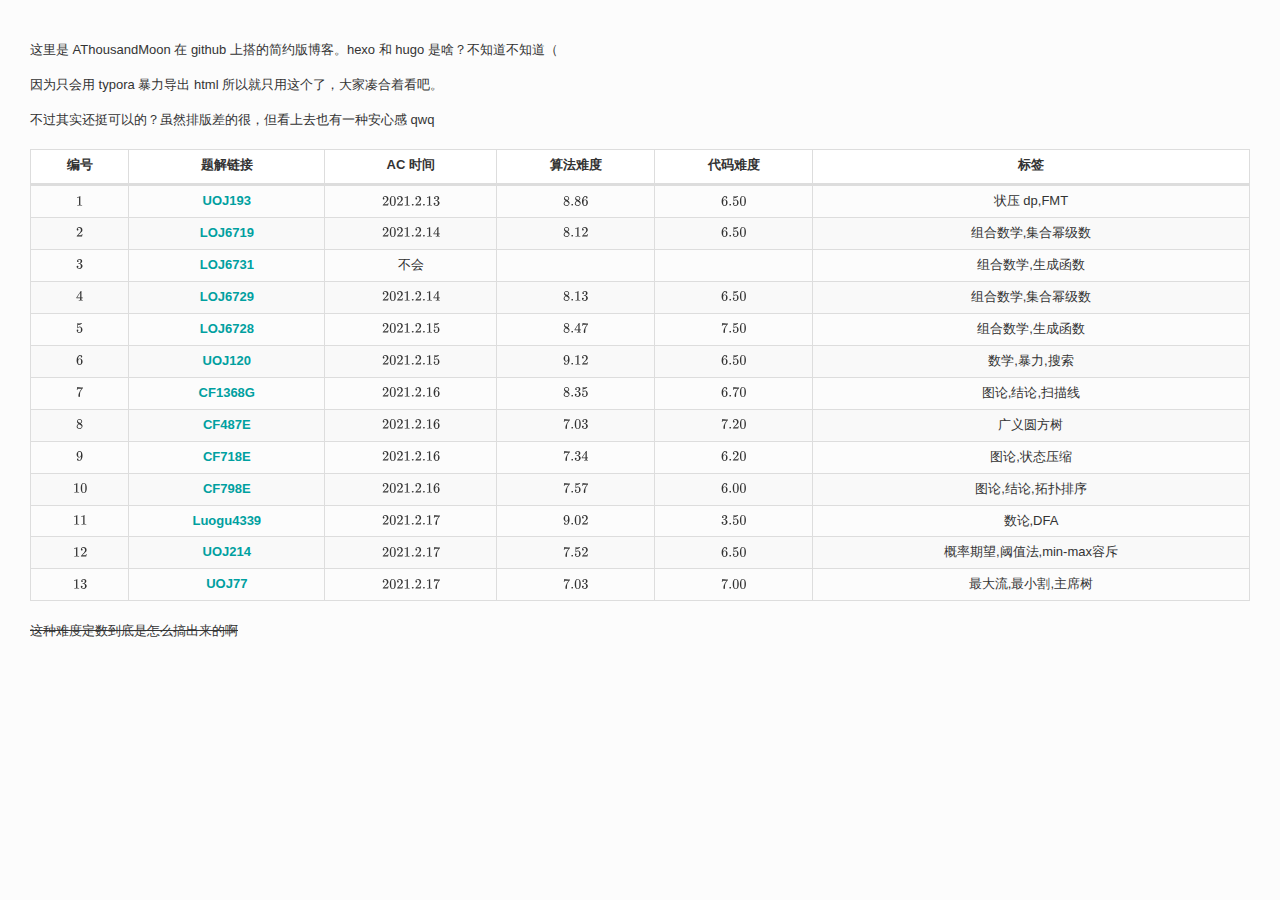
==== commit 660282e1: "2021-02-17" ====
--- a/index.html
+++ b/index.html
@@ -5,6 +5,6 @@
 <title>index</title><link type="text/css" rel="stylesheet" href="./next.css">
 </head>
 <body class='typora-export os-windows'>
-<div id='write'  class=''><p><span>这里是 AThousandMoon 在 github 上搭的简约版博客。hexo 和 hugo 是啥？不知道不知道（</span></p><p><span>因为只会用 typora 暴力导出 html 所以就只用这个了，大家凑合着看吧。</span></p><p><span>不过其实还挺可以的？虽然排版差的很，但看上去也有一种安心感 qwq</span></p><figure><table><thead><tr><th style='text-align:center;' ><span>编号</span></th><th style='text-align:center;' ><span>题解链接</span></th><th style='text-align:center;' ><span>AC 时间</span></th><th style='text-align:center;' ><span>算法难度</span></th><th style='text-align:center;' ><span>代码难度</span></th><th style='text-align:center;' ><span>标签</span></th></tr></thead><tbody><tr><td style='text-align:center;' ><span class="MathJax_SVG" tabindex="-1" style="font-size: 100%; display: inline-block;"><svg xmlns:xlink="http://www.w3.org/1999/xlink" width="1.161ex" height="1.846ex" viewBox="0 -740.1 500 794.8" role="img" focusable="false" style="vertical-align: -0.127ex;"><defs><path stroke-width="0" id="E1-MJMAIN-31" d="M213 578L200 573Q186 568 160 563T102 556H83V602H102Q149 604 189 617T245 641T273 663Q275 666 285 666Q294 666 302 660V361L303 61Q310 54 315 52T339 48T401 46H427V0H416Q395 3 257 3Q121 3 100 0H88V46H114Q136 46 152 46T177 47T193 50T201 52T207 57T213 61V578Z"></path></defs><g stroke="currentColor" fill="currentColor" stroke-width="0" transform="matrix(1 0 0 -1 0 0)"><use xlink:href="#E1-MJMAIN-31" x="0" y="0"></use></g></svg></span><script type="math/tex">1</script></td><td style='text-align:center;' ><a href='./UOJ193.html'><span>UOJ193</span></a></td><td style='text-align:center;' ><span class="MathJax_SVG" tabindex="-1" style="font-size: 100%; display: inline-block;"><svg xmlns:xlink="http://www.w3.org/1999/xlink" width="9.42ex" height="1.968ex" viewBox="0 -740.1 4056 847.5" role="img" focusable="false" style="vertical-align: -0.25ex;"><defs><path stroke-width="0" id="E2-MJMAIN-32" d="M109 429Q82 429 66 447T50 491Q50 562 103 614T235 666Q326 666 387 610T449 465Q449 422 429 383T381 315T301 241Q265 210 201 149L142 93L218 92Q375 92 385 97Q392 99 409 186V189H449V186Q448 183 436 95T421 3V0H50V19V31Q50 38 56 46T86 81Q115 113 136 137Q145 147 170 174T204 211T233 244T261 278T284 308T305 340T320 369T333 401T340 431T343 464Q343 527 309 573T212 619Q179 619 154 602T119 569T109 550Q109 549 114 549Q132 549 151 535T170 489Q170 464 154 447T109 429Z"></path><path stroke-width="0" id="E2-MJMAIN-30" d="M96 585Q152 666 249 666Q297 666 345 640T423 548Q460 465 460 320Q460 165 417 83Q397 41 362 16T301 -15T250 -22Q224 -22 198 -16T137 16T82 83Q39 165 39 320Q39 494 96 585ZM321 597Q291 629 250 629Q208 629 178 597Q153 571 145 525T137 333Q137 175 145 125T181 46Q209 16 250 16Q290 16 318 46Q347 76 354 130T362 333Q362 478 354 524T321 597Z"></path><path stroke-width="0" id="E2-MJMAIN-31" d="M213 578L200 573Q186 568 160 563T102 556H83V602H102Q149 604 189 617T245 641T273 663Q275 666 285 666Q294 666 302 660V361L303 61Q310 54 315 52T339 48T401 46H427V0H416Q395 3 257 3Q121 3 100 0H88V46H114Q136 46 152 46T177 47T193 50T201 52T207 57T213 61V578Z"></path><path stroke-width="0" id="E2-MJMAIN-2E" d="M78 60Q78 84 95 102T138 120Q162 120 180 104T199 61Q199 36 182 18T139 0T96 17T78 60Z"></path><path stroke-width="0" id="E2-MJMAIN-33" d="M127 463Q100 463 85 480T69 524Q69 579 117 622T233 665Q268 665 277 664Q351 652 390 611T430 522Q430 470 396 421T302 350L299 348Q299 347 308 345T337 336T375 315Q457 262 457 175Q457 96 395 37T238 -22Q158 -22 100 21T42 130Q42 158 60 175T105 193Q133 193 151 175T169 130Q169 119 166 110T159 94T148 82T136 74T126 70T118 67L114 66Q165 21 238 21Q293 21 321 74Q338 107 338 175V195Q338 290 274 322Q259 328 213 329L171 330L168 332Q166 335 166 348Q166 366 174 366Q202 366 232 371Q266 376 294 413T322 525V533Q322 590 287 612Q265 626 240 626Q208 626 181 615T143 592T132 580H135Q138 579 143 578T153 573T165 566T175 555T183 540T186 520Q186 498 172 481T127 463Z"></path></defs><g stroke="currentColor" fill="currentColor" stroke-width="0" transform="matrix(1 0 0 -1 0 0)"><use xlink:href="#E2-MJMAIN-32"></use><use xlink:href="#E2-MJMAIN-30" x="500" y="0"></use><use xlink:href="#E2-MJMAIN-32" x="1000" y="0"></use><use xlink:href="#E2-MJMAIN-31" x="1500" y="0"></use><use xlink:href="#E2-MJMAIN-2E" x="2000" y="0"></use><use xlink:href="#E2-MJMAIN-32" x="2278" y="0"></use><use xlink:href="#E2-MJMAIN-2E" x="2778" y="0"></use><use xlink:href="#E2-MJMAIN-31" x="3056" y="0"></use><use xlink:href="#E2-MJMAIN-33" x="3556" y="0"></use></g></svg></span><script type="math/tex">2021.2.13</script></td><td style='text-align:center;' ><span class="MathJax_SVG" tabindex="-1" style="font-size: 100%; display: inline-block;"><svg xmlns:xlink="http://www.w3.org/1999/xlink" width="4.13ex" height="1.968ex" viewBox="0 -740.1 1778 847.5" role="img" focusable="false" style="vertical-align: -0.25ex;"><defs><path stroke-width="0" id="E3-MJMAIN-38" d="M70 417T70 494T124 618T248 666Q319 666 374 624T429 515Q429 485 418 459T392 417T361 389T335 371T324 363L338 354Q352 344 366 334T382 323Q457 264 457 174Q457 95 399 37T249 -22Q159 -22 101 29T43 155Q43 263 172 335L154 348Q133 361 127 368Q70 417 70 494ZM286 386L292 390Q298 394 301 396T311 403T323 413T334 425T345 438T355 454T364 471T369 491T371 513Q371 556 342 586T275 624Q268 625 242 625Q201 625 165 599T128 534Q128 511 141 492T167 463T217 431Q224 426 228 424L286 386ZM250 21Q308 21 350 55T392 137Q392 154 387 169T375 194T353 216T330 234T301 253T274 270Q260 279 244 289T218 306L210 311Q204 311 181 294T133 239T107 157Q107 98 150 60T250 21Z"></path><path stroke-width="0" id="E3-MJMAIN-2E" d="M78 60Q78 84 95 102T138 120Q162 120 180 104T199 61Q199 36 182 18T139 0T96 17T78 60Z"></path><path stroke-width="0" id="E3-MJMAIN-36" d="M42 313Q42 476 123 571T303 666Q372 666 402 630T432 550Q432 525 418 510T379 495Q356 495 341 509T326 548Q326 592 373 601Q351 623 311 626Q240 626 194 566Q147 500 147 364L148 360Q153 366 156 373Q197 433 263 433H267Q313 433 348 414Q372 400 396 374T435 317Q456 268 456 210V192Q456 169 451 149Q440 90 387 34T253 -22Q225 -22 199 -14T143 16T92 75T56 172T42 313ZM257 397Q227 397 205 380T171 335T154 278T148 216Q148 133 160 97T198 39Q222 21 251 21Q302 21 329 59Q342 77 347 104T352 209Q352 289 347 316T329 361Q302 397 257 397Z"></path></defs><g stroke="currentColor" fill="currentColor" stroke-width="0" transform="matrix(1 0 0 -1 0 0)"><use xlink:href="#E3-MJMAIN-38"></use><use xlink:href="#E3-MJMAIN-2E" x="500" y="0"></use><use xlink:href="#E3-MJMAIN-38" x="778" y="0"></use><use xlink:href="#E3-MJMAIN-36" x="1278" y="0"></use></g></svg></span><script type="math/tex">8.86</script></td><td style='text-align:center;' ><span class="MathJax_SVG" tabindex="-1" style="font-size: 100%; display: inline-block;"><svg xmlns:xlink="http://www.w3.org/1999/xlink" width="4.13ex" height="1.968ex" viewBox="0 -740.1 1778 847.5" role="img" focusable="false" style="vertical-align: -0.25ex;"><defs><path stroke-width="0" id="E21-MJMAIN-36" d="M42 313Q42 476 123 571T303 666Q372 666 402 630T432 550Q432 525 418 510T379 495Q356 495 341 509T326 548Q326 592 373 601Q351 623 311 626Q240 626 194 566Q147 500 147 364L148 360Q153 366 156 373Q197 433 263 433H267Q313 433 348 414Q372 400 396 374T435 317Q456 268 456 210V192Q456 169 451 149Q440 90 387 34T253 -22Q225 -22 199 -14T143 16T92 75T56 172T42 313ZM257 397Q227 397 205 380T171 335T154 278T148 216Q148 133 160 97T198 39Q222 21 251 21Q302 21 329 59Q342 77 347 104T352 209Q352 289 347 316T329 361Q302 397 257 397Z"></path><path stroke-width="0" id="E21-MJMAIN-2E" d="M78 60Q78 84 95 102T138 120Q162 120 180 104T199 61Q199 36 182 18T139 0T96 17T78 60Z"></path><path stroke-width="0" id="E21-MJMAIN-35" d="M164 157Q164 133 148 117T109 101H102Q148 22 224 22Q294 22 326 82Q345 115 345 210Q345 313 318 349Q292 382 260 382H254Q176 382 136 314Q132 307 129 306T114 304Q97 304 95 310Q93 314 93 485V614Q93 664 98 664Q100 666 102 666Q103 666 123 658T178 642T253 634Q324 634 389 662Q397 666 402 666Q410 666 410 648V635Q328 538 205 538Q174 538 149 544L139 546V374Q158 388 169 396T205 412T256 420Q337 420 393 355T449 201Q449 109 385 44T229 -22Q148 -22 99 32T50 154Q50 178 61 192T84 210T107 214Q132 214 148 197T164 157Z"></path><path stroke-width="0" id="E21-MJMAIN-30" d="M96 585Q152 666 249 666Q297 666 345 640T423 548Q460 465 460 320Q460 165 417 83Q397 41 362 16T301 -15T250 -22Q224 -22 198 -16T137 16T82 83Q39 165 39 320Q39 494 96 585ZM321 597Q291 629 250 629Q208 629 178 597Q153 571 145 525T137 333Q137 175 145 125T181 46Q209 16 250 16Q290 16 318 46Q347 76 354 130T362 333Q362 478 354 524T321 597Z"></path></defs><g stroke="currentColor" fill="currentColor" stroke-width="0" transform="matrix(1 0 0 -1 0 0)"><use xlink:href="#E21-MJMAIN-36"></use><use xlink:href="#E21-MJMAIN-2E" x="500" y="0"></use><use xlink:href="#E21-MJMAIN-35" x="778" y="0"></use><use xlink:href="#E21-MJMAIN-30" x="1278" y="0"></use></g></svg></span><script type="math/tex">6.50</script></td><td style='text-align:center;' ><span>状压 dp,FMT</span></td></tr><tr><td style='text-align:center;' ><span class="MathJax_SVG" tabindex="-1" style="font-size: 100%; display: inline-block;"><svg xmlns:xlink="http://www.w3.org/1999/xlink" width="1.161ex" height="1.846ex" viewBox="0 -740.1 500 794.8" role="img" focusable="false" style="vertical-align: -0.127ex;"><defs><path stroke-width="0" id="E5-MJMAIN-32" d="M109 429Q82 429 66 447T50 491Q50 562 103 614T235 666Q326 666 387 610T449 465Q449 422 429 383T381 315T301 241Q265 210 201 149L142 93L218 92Q375 92 385 97Q392 99 409 186V189H449V186Q448 183 436 95T421 3V0H50V19V31Q50 38 56 46T86 81Q115 113 136 137Q145 147 170 174T204 211T233 244T261 278T284 308T305 340T320 369T333 401T340 431T343 464Q343 527 309 573T212 619Q179 619 154 602T119 569T109 550Q109 549 114 549Q132 549 151 535T170 489Q170 464 154 447T109 429Z"></path></defs><g stroke="currentColor" fill="currentColor" stroke-width="0" transform="matrix(1 0 0 -1 0 0)"><use xlink:href="#E5-MJMAIN-32" x="0" y="0"></use></g></svg></span><script type="math/tex">2</script></td><td style='text-align:center;' ><a href='./LOJ6719.html'><span>LOJ6719</span></a></td><td style='text-align:center;' ><span class="MathJax_SVG" tabindex="-1" style="font-size: 100%; display: inline-block;"><svg xmlns:xlink="http://www.w3.org/1999/xlink" width="9.42ex" height="1.968ex" viewBox="0 -740.1 4056 847.5" role="img" focusable="false" style="vertical-align: -0.25ex;"><defs><path stroke-width="0" id="E11-MJMAIN-32" d="M109 429Q82 429 66 447T50 491Q50 562 103 614T235 666Q326 666 387 610T449 465Q449 422 429 383T381 315T301 241Q265 210 201 149L142 93L218 92Q375 92 385 97Q392 99 409 186V189H449V186Q448 183 436 95T421 3V0H50V19V31Q50 38 56 46T86 81Q115 113 136 137Q145 147 170 174T204 211T233 244T261 278T284 308T305 340T320 369T333 401T340 431T343 464Q343 527 309 573T212 619Q179 619 154 602T119 569T109 550Q109 549 114 549Q132 549 151 535T170 489Q170 464 154 447T109 429Z"></path><path stroke-width="0" id="E11-MJMAIN-30" d="M96 585Q152 666 249 666Q297 666 345 640T423 548Q460 465 460 320Q460 165 417 83Q397 41 362 16T301 -15T250 -22Q224 -22 198 -16T137 16T82 83Q39 165 39 320Q39 494 96 585ZM321 597Q291 629 250 629Q208 629 178 597Q153 571 145 525T137 333Q137 175 145 125T181 46Q209 16 250 16Q290 16 318 46Q347 76 354 130T362 333Q362 478 354 524T321 597Z"></path><path stroke-width="0" id="E11-MJMAIN-31" d="M213 578L200 573Q186 568 160 563T102 556H83V602H102Q149 604 189 617T245 641T273 663Q275 666 285 666Q294 666 302 660V361L303 61Q310 54 315 52T339 48T401 46H427V0H416Q395 3 257 3Q121 3 100 0H88V46H114Q136 46 152 46T177 47T193 50T201 52T207 57T213 61V578Z"></path><path stroke-width="0" id="E11-MJMAIN-2E" d="M78 60Q78 84 95 102T138 120Q162 120 180 104T199 61Q199 36 182 18T139 0T96 17T78 60Z"></path><path stroke-width="0" id="E11-MJMAIN-34" d="M462 0Q444 3 333 3Q217 3 199 0H190V46H221Q241 46 248 46T265 48T279 53T286 61Q287 63 287 115V165H28V211L179 442Q332 674 334 675Q336 677 355 677H373L379 671V211H471V165H379V114Q379 73 379 66T385 54Q393 47 442 46H471V0H462ZM293 211V545L74 212L183 211H293Z"></path></defs><g stroke="currentColor" fill="currentColor" stroke-width="0" transform="matrix(1 0 0 -1 0 0)"><use xlink:href="#E11-MJMAIN-32"></use><use xlink:href="#E11-MJMAIN-30" x="500" y="0"></use><use xlink:href="#E11-MJMAIN-32" x="1000" y="0"></use><use xlink:href="#E11-MJMAIN-31" x="1500" y="0"></use><use xlink:href="#E11-MJMAIN-2E" x="2000" y="0"></use><use xlink:href="#E11-MJMAIN-32" x="2278" y="0"></use><use xlink:href="#E11-MJMAIN-2E" x="2778" y="0"></use><use xlink:href="#E11-MJMAIN-31" x="3056" y="0"></use><use xlink:href="#E11-MJMAIN-34" x="3556" y="0"></use></g></svg></span><script type="math/tex">2021.2.14</script></td><td style='text-align:center;' ><span class="MathJax_SVG" tabindex="-1" style="font-size: 100%; display: inline-block;"><svg xmlns:xlink="http://www.w3.org/1999/xlink" width="4.13ex" height="1.968ex" viewBox="0 -740.1 1778 847.5" role="img" focusable="false" style="vertical-align: -0.25ex;"><defs><path stroke-width="0" id="E7-MJMAIN-38" d="M70 417T70 494T124 618T248 666Q319 666 374 624T429 515Q429 485 418 459T392 417T361 389T335 371T324 363L338 354Q352 344 366 334T382 323Q457 264 457 174Q457 95 399 37T249 -22Q159 -22 101 29T43 155Q43 263 172 335L154 348Q133 361 127 368Q70 417 70 494ZM286 386L292 390Q298 394 301 396T311 403T323 413T334 425T345 438T355 454T364 471T369 491T371 513Q371 556 342 586T275 624Q268 625 242 625Q201 625 165 599T128 534Q128 511 141 492T167 463T217 431Q224 426 228 424L286 386ZM250 21Q308 21 350 55T392 137Q392 154 387 169T375 194T353 216T330 234T301 253T274 270Q260 279 244 289T218 306L210 311Q204 311 181 294T133 239T107 157Q107 98 150 60T250 21Z"></path><path stroke-width="0" id="E7-MJMAIN-2E" d="M78 60Q78 84 95 102T138 120Q162 120 180 104T199 61Q199 36 182 18T139 0T96 17T78 60Z"></path><path stroke-width="0" id="E7-MJMAIN-31" d="M213 578L200 573Q186 568 160 563T102 556H83V602H102Q149 604 189 617T245 641T273 663Q275 666 285 666Q294 666 302 660V361L303 61Q310 54 315 52T339 48T401 46H427V0H416Q395 3 257 3Q121 3 100 0H88V46H114Q136 46 152 46T177 47T193 50T201 52T207 57T213 61V578Z"></path><path stroke-width="0" id="E7-MJMAIN-32" d="M109 429Q82 429 66 447T50 491Q50 562 103 614T235 666Q326 666 387 610T449 465Q449 422 429 383T381 315T301 241Q265 210 201 149L142 93L218 92Q375 92 385 97Q392 99 409 186V189H449V186Q448 183 436 95T421 3V0H50V19V31Q50 38 56 46T86 81Q115 113 136 137Q145 147 170 174T204 211T233 244T261 278T284 308T305 340T320 369T333 401T340 431T343 464Q343 527 309 573T212 619Q179 619 154 602T119 569T109 550Q109 549 114 549Q132 549 151 535T170 489Q170 464 154 447T109 429Z"></path></defs><g stroke="currentColor" fill="currentColor" stroke-width="0" transform="matrix(1 0 0 -1 0 0)"><use xlink:href="#E7-MJMAIN-38"></use><use xlink:href="#E7-MJMAIN-2E" x="500" y="0"></use><use xlink:href="#E7-MJMAIN-31" x="778" y="0"></use><use xlink:href="#E7-MJMAIN-32" x="1278" y="0"></use></g></svg></span><script type="math/tex">8.12</script></td><td style='text-align:center;' ><span class="MathJax_SVG" tabindex="-1" style="font-size: 100%; display: inline-block;"><svg xmlns:xlink="http://www.w3.org/1999/xlink" width="4.13ex" height="1.968ex" viewBox="0 -740.1 1778 847.5" role="img" focusable="false" style="vertical-align: -0.25ex;"><defs><path stroke-width="0" id="E21-MJMAIN-36" d="M42 313Q42 476 123 571T303 666Q372 666 402 630T432 550Q432 525 418 510T379 495Q356 495 341 509T326 548Q326 592 373 601Q351 623 311 626Q240 626 194 566Q147 500 147 364L148 360Q153 366 156 373Q197 433 263 433H267Q313 433 348 414Q372 400 396 374T435 317Q456 268 456 210V192Q456 169 451 149Q440 90 387 34T253 -22Q225 -22 199 -14T143 16T92 75T56 172T42 313ZM257 397Q227 397 205 380T171 335T154 278T148 216Q148 133 160 97T198 39Q222 21 251 21Q302 21 329 59Q342 77 347 104T352 209Q352 289 347 316T329 361Q302 397 257 397Z"></path><path stroke-width="0" id="E21-MJMAIN-2E" d="M78 60Q78 84 95 102T138 120Q162 120 180 104T199 61Q199 36 182 18T139 0T96 17T78 60Z"></path><path stroke-width="0" id="E21-MJMAIN-35" d="M164 157Q164 133 148 117T109 101H102Q148 22 224 22Q294 22 326 82Q345 115 345 210Q345 313 318 349Q292 382 260 382H254Q176 382 136 314Q132 307 129 306T114 304Q97 304 95 310Q93 314 93 485V614Q93 664 98 664Q100 666 102 666Q103 666 123 658T178 642T253 634Q324 634 389 662Q397 666 402 666Q410 666 410 648V635Q328 538 205 538Q174 538 149 544L139 546V374Q158 388 169 396T205 412T256 420Q337 420 393 355T449 201Q449 109 385 44T229 -22Q148 -22 99 32T50 154Q50 178 61 192T84 210T107 214Q132 214 148 197T164 157Z"></path><path stroke-width="0" id="E21-MJMAIN-30" d="M96 585Q152 666 249 666Q297 666 345 640T423 548Q460 465 460 320Q460 165 417 83Q397 41 362 16T301 -15T250 -22Q224 -22 198 -16T137 16T82 83Q39 165 39 320Q39 494 96 585ZM321 597Q291 629 250 629Q208 629 178 597Q153 571 145 525T137 333Q137 175 145 125T181 46Q209 16 250 16Q290 16 318 46Q347 76 354 130T362 333Q362 478 354 524T321 597Z"></path></defs><g stroke="currentColor" fill="currentColor" stroke-width="0" transform="matrix(1 0 0 -1 0 0)"><use xlink:href="#E21-MJMAIN-36"></use><use xlink:href="#E21-MJMAIN-2E" x="500" y="0"></use><use xlink:href="#E21-MJMAIN-35" x="778" y="0"></use><use xlink:href="#E21-MJMAIN-30" x="1278" y="0"></use></g></svg></span><script type="math/tex">6.50</script></td><td style='text-align:center;' ><span>组合数学,集合幂级数</span></td></tr><tr><td style='text-align:center;' ><span class="MathJax_SVG" tabindex="-1" style="font-size: 100%; display: inline-block;"><svg xmlns:xlink="http://www.w3.org/1999/xlink" width="1.161ex" height="1.968ex" viewBox="0 -740.1 500 847.5" role="img" focusable="false" style="vertical-align: -0.25ex;"><defs><path stroke-width="0" id="E9-MJMAIN-33" d="M127 463Q100 463 85 480T69 524Q69 579 117 622T233 665Q268 665 277 664Q351 652 390 611T430 522Q430 470 396 421T302 350L299 348Q299 347 308 345T337 336T375 315Q457 262 457 175Q457 96 395 37T238 -22Q158 -22 100 21T42 130Q42 158 60 175T105 193Q133 193 151 175T169 130Q169 119 166 110T159 94T148 82T136 74T126 70T118 67L114 66Q165 21 238 21Q293 21 321 74Q338 107 338 175V195Q338 290 274 322Q259 328 213 329L171 330L168 332Q166 335 166 348Q166 366 174 366Q202 366 232 371Q266 376 294 413T322 525V533Q322 590 287 612Q265 626 240 626Q208 626 181 615T143 592T132 580H135Q138 579 143 578T153 573T165 566T175 555T183 540T186 520Q186 498 172 481T127 463Z"></path></defs><g stroke="currentColor" fill="currentColor" stroke-width="0" transform="matrix(1 0 0 -1 0 0)"><use xlink:href="#E9-MJMAIN-33" x="0" y="0"></use></g></svg></span><script type="math/tex">3</script></td><td style='text-align:center;' ><a href='https://loj.ac/p/6731'><span>LOJ6731</span></a></td><td style='text-align:center;' ><span>不会</span></td><td style='text-align:center;' >&nbsp;</td><td style='text-align:center;' >&nbsp;</td><td style='text-align:center;' ><span>组合数学,生成函数</span></td></tr><tr><td style='text-align:center;' ><span class="MathJax_SVG" tabindex="-1" style="font-size: 100%; display: inline-block;"><svg xmlns:xlink="http://www.w3.org/1999/xlink" width="1.161ex" height="1.846ex" viewBox="0 -740.1 500 794.8" role="img" focusable="false" style="vertical-align: -0.127ex;"><defs><path stroke-width="0" id="E10-MJMAIN-34" d="M462 0Q444 3 333 3Q217 3 199 0H190V46H221Q241 46 248 46T265 48T279 53T286 61Q287 63 287 115V165H28V211L179 442Q332 674 334 675Q336 677 355 677H373L379 671V211H471V165H379V114Q379 73 379 66T385 54Q393 47 442 46H471V0H462ZM293 211V545L74 212L183 211H293Z"></path></defs><g stroke="currentColor" fill="currentColor" stroke-width="0" transform="matrix(1 0 0 -1 0 0)"><use xlink:href="#E10-MJMAIN-34" x="0" y="0"></use></g></svg></span><script type="math/tex">4</script></td><td style='text-align:center;' ><a href='./LOJ6729.html'><span>LOJ6729</span></a></td><td style='text-align:center;' ><span class="MathJax_SVG" tabindex="-1" style="font-size: 100%; display: inline-block;"><svg xmlns:xlink="http://www.w3.org/1999/xlink" width="9.42ex" height="1.968ex" viewBox="0 -740.1 4056 847.5" role="img" focusable="false" style="vertical-align: -0.25ex;"><defs><path stroke-width="0" id="E11-MJMAIN-32" d="M109 429Q82 429 66 447T50 491Q50 562 103 614T235 666Q326 666 387 610T449 465Q449 422 429 383T381 315T301 241Q265 210 201 149L142 93L218 92Q375 92 385 97Q392 99 409 186V189H449V186Q448 183 436 95T421 3V0H50V19V31Q50 38 56 46T86 81Q115 113 136 137Q145 147 170 174T204 211T233 244T261 278T284 308T305 340T320 369T333 401T340 431T343 464Q343 527 309 573T212 619Q179 619 154 602T119 569T109 550Q109 549 114 549Q132 549 151 535T170 489Q170 464 154 447T109 429Z"></path><path stroke-width="0" id="E11-MJMAIN-30" d="M96 585Q152 666 249 666Q297 666 345 640T423 548Q460 465 460 320Q460 165 417 83Q397 41 362 16T301 -15T250 -22Q224 -22 198 -16T137 16T82 83Q39 165 39 320Q39 494 96 585ZM321 597Q291 629 250 629Q208 629 178 597Q153 571 145 525T137 333Q137 175 145 125T181 46Q209 16 250 16Q290 16 318 46Q347 76 354 130T362 333Q362 478 354 524T321 597Z"></path><path stroke-width="0" id="E11-MJMAIN-31" d="M213 578L200 573Q186 568 160 563T102 556H83V602H102Q149 604 189 617T245 641T273 663Q275 666 285 666Q294 666 302 660V361L303 61Q310 54 315 52T339 48T401 46H427V0H416Q395 3 257 3Q121 3 100 0H88V46H114Q136 46 152 46T177 47T193 50T201 52T207 57T213 61V578Z"></path><path stroke-width="0" id="E11-MJMAIN-2E" d="M78 60Q78 84 95 102T138 120Q162 120 180 104T199 61Q199 36 182 18T139 0T96 17T78 60Z"></path><path stroke-width="0" id="E11-MJMAIN-34" d="M462 0Q444 3 333 3Q217 3 199 0H190V46H221Q241 46 248 46T265 48T279 53T286 61Q287 63 287 115V165H28V211L179 442Q332 674 334 675Q336 677 355 677H373L379 671V211H471V165H379V114Q379 73 379 66T385 54Q393 47 442 46H471V0H462ZM293 211V545L74 212L183 211H293Z"></path></defs><g stroke="currentColor" fill="currentColor" stroke-width="0" transform="matrix(1 0 0 -1 0 0)"><use xlink:href="#E11-MJMAIN-32"></use><use xlink:href="#E11-MJMAIN-30" x="500" y="0"></use><use xlink:href="#E11-MJMAIN-32" x="1000" y="0"></use><use xlink:href="#E11-MJMAIN-31" x="1500" y="0"></use><use xlink:href="#E11-MJMAIN-2E" x="2000" y="0"></use><use xlink:href="#E11-MJMAIN-32" x="2278" y="0"></use><use xlink:href="#E11-MJMAIN-2E" x="2778" y="0"></use><use xlink:href="#E11-MJMAIN-31" x="3056" y="0"></use><use xlink:href="#E11-MJMAIN-34" x="3556" y="0"></use></g></svg></span><script type="math/tex">2021.2.14</script></td><td style='text-align:center;' ><span class="MathJax_SVG" tabindex="-1" style="font-size: 100%; display: inline-block;"><svg xmlns:xlink="http://www.w3.org/1999/xlink" width="4.13ex" height="1.968ex" viewBox="0 -740.1 1778 847.5" role="img" focusable="false" style="vertical-align: -0.25ex;"><defs><path stroke-width="0" id="E12-MJMAIN-38" d="M70 417T70 494T124 618T248 666Q319 666 374 624T429 515Q429 485 418 459T392 417T361 389T335 371T324 363L338 354Q352 344 366 334T382 323Q457 264 457 174Q457 95 399 37T249 -22Q159 -22 101 29T43 155Q43 263 172 335L154 348Q133 361 127 368Q70 417 70 494ZM286 386L292 390Q298 394 301 396T311 403T323 413T334 425T345 438T355 454T364 471T369 491T371 513Q371 556 342 586T275 624Q268 625 242 625Q201 625 165 599T128 534Q128 511 141 492T167 463T217 431Q224 426 228 424L286 386ZM250 21Q308 21 350 55T392 137Q392 154 387 169T375 194T353 216T330 234T301 253T274 270Q260 279 244 289T218 306L210 311Q204 311 181 294T133 239T107 157Q107 98 150 60T250 21Z"></path><path stroke-width="0" id="E12-MJMAIN-2E" d="M78 60Q78 84 95 102T138 120Q162 120 180 104T199 61Q199 36 182 18T139 0T96 17T78 60Z"></path><path stroke-width="0" id="E12-MJMAIN-31" d="M213 578L200 573Q186 568 160 563T102 556H83V602H102Q149 604 189 617T245 641T273 663Q275 666 285 666Q294 666 302 660V361L303 61Q310 54 315 52T339 48T401 46H427V0H416Q395 3 257 3Q121 3 100 0H88V46H114Q136 46 152 46T177 47T193 50T201 52T207 57T213 61V578Z"></path><path stroke-width="0" id="E12-MJMAIN-33" d="M127 463Q100 463 85 480T69 524Q69 579 117 622T233 665Q268 665 277 664Q351 652 390 611T430 522Q430 470 396 421T302 350L299 348Q299 347 308 345T337 336T375 315Q457 262 457 175Q457 96 395 37T238 -22Q158 -22 100 21T42 130Q42 158 60 175T105 193Q133 193 151 175T169 130Q169 119 166 110T159 94T148 82T136 74T126 70T118 67L114 66Q165 21 238 21Q293 21 321 74Q338 107 338 175V195Q338 290 274 322Q259 328 213 329L171 330L168 332Q166 335 166 348Q166 366 174 366Q202 366 232 371Q266 376 294 413T322 525V533Q322 590 287 612Q265 626 240 626Q208 626 181 615T143 592T132 580H135Q138 579 143 578T153 573T165 566T175 555T183 540T186 520Q186 498 172 481T127 463Z"></path></defs><g stroke="currentColor" fill="currentColor" stroke-width="0" transform="matrix(1 0 0 -1 0 0)"><use xlink:href="#E12-MJMAIN-38"></use><use xlink:href="#E12-MJMAIN-2E" x="500" y="0"></use><use xlink:href="#E12-MJMAIN-31" x="778" y="0"></use><use xlink:href="#E12-MJMAIN-33" x="1278" y="0"></use></g></svg></span><script type="math/tex">8.13</script></td><td style='text-align:center;' ><span class="MathJax_SVG" tabindex="-1" style="font-size: 100%; display: inline-block;"><svg xmlns:xlink="http://www.w3.org/1999/xlink" width="4.13ex" height="1.968ex" viewBox="0 -740.1 1778 847.5" role="img" focusable="false" style="vertical-align: -0.25ex;"><defs><path stroke-width="0" id="E21-MJMAIN-36" d="M42 313Q42 476 123 571T303 666Q372 666 402 630T432 550Q432 525 418 510T379 495Q356 495 341 509T326 548Q326 592 373 601Q351 623 311 626Q240 626 194 566Q147 500 147 364L148 360Q153 366 156 373Q197 433 263 433H267Q313 433 348 414Q372 400 396 374T435 317Q456 268 456 210V192Q456 169 451 149Q440 90 387 34T253 -22Q225 -22 199 -14T143 16T92 75T56 172T42 313ZM257 397Q227 397 205 380T171 335T154 278T148 216Q148 133 160 97T198 39Q222 21 251 21Q302 21 329 59Q342 77 347 104T352 209Q352 289 347 316T329 361Q302 397 257 397Z"></path><path stroke-width="0" id="E21-MJMAIN-2E" d="M78 60Q78 84 95 102T138 120Q162 120 180 104T199 61Q199 36 182 18T139 0T96 17T78 60Z"></path><path stroke-width="0" id="E21-MJMAIN-35" d="M164 157Q164 133 148 117T109 101H102Q148 22 224 22Q294 22 326 82Q345 115 345 210Q345 313 318 349Q292 382 260 382H254Q176 382 136 314Q132 307 129 306T114 304Q97 304 95 310Q93 314 93 485V614Q93 664 98 664Q100 666 102 666Q103 666 123 658T178 642T253 634Q324 634 389 662Q397 666 402 666Q410 666 410 648V635Q328 538 205 538Q174 538 149 544L139 546V374Q158 388 169 396T205 412T256 420Q337 420 393 355T449 201Q449 109 385 44T229 -22Q148 -22 99 32T50 154Q50 178 61 192T84 210T107 214Q132 214 148 197T164 157Z"></path><path stroke-width="0" id="E21-MJMAIN-30" d="M96 585Q152 666 249 666Q297 666 345 640T423 548Q460 465 460 320Q460 165 417 83Q397 41 362 16T301 -15T250 -22Q224 -22 198 -16T137 16T82 83Q39 165 39 320Q39 494 96 585ZM321 597Q291 629 250 629Q208 629 178 597Q153 571 145 525T137 333Q137 175 145 125T181 46Q209 16 250 16Q290 16 318 46Q347 76 354 130T362 333Q362 478 354 524T321 597Z"></path></defs><g stroke="currentColor" fill="currentColor" stroke-width="0" transform="matrix(1 0 0 -1 0 0)"><use xlink:href="#E21-MJMAIN-36"></use><use xlink:href="#E21-MJMAIN-2E" x="500" y="0"></use><use xlink:href="#E21-MJMAIN-35" x="778" y="0"></use><use xlink:href="#E21-MJMAIN-30" x="1278" y="0"></use></g></svg></span><script type="math/tex">6.50</script></td><td style='text-align:center;' ><span>组合数学,集合幂级数</span></td></tr><tr><td style='text-align:center;' ><span class="MathJax_SVG" tabindex="-1" style="font-size: 100%; display: inline-block;"><svg xmlns:xlink="http://www.w3.org/1999/xlink" width="1.161ex" height="1.968ex" viewBox="0 -740.1 500 847.5" role="img" focusable="false" style="vertical-align: -0.25ex;"><defs><path stroke-width="0" id="E14-MJMAIN-35" d="M164 157Q164 133 148 117T109 101H102Q148 22 224 22Q294 22 326 82Q345 115 345 210Q345 313 318 349Q292 382 260 382H254Q176 382 136 314Q132 307 129 306T114 304Q97 304 95 310Q93 314 93 485V614Q93 664 98 664Q100 666 102 666Q103 666 123 658T178 642T253 634Q324 634 389 662Q397 666 402 666Q410 666 410 648V635Q328 538 205 538Q174 538 149 544L139 546V374Q158 388 169 396T205 412T256 420Q337 420 393 355T449 201Q449 109 385 44T229 -22Q148 -22 99 32T50 154Q50 178 61 192T84 210T107 214Q132 214 148 197T164 157Z"></path></defs><g stroke="currentColor" fill="currentColor" stroke-width="0" transform="matrix(1 0 0 -1 0 0)"><use xlink:href="#E14-MJMAIN-35" x="0" y="0"></use></g></svg></span><script type="math/tex">5</script></td><td style='text-align:center;' ><a href='./LOJ6728.html'><span>LOJ6728</span></a></td><td style='text-align:center;' ><span class="MathJax_SVG" tabindex="-1" style="font-size: 100%; display: inline-block;"><svg xmlns:xlink="http://www.w3.org/1999/xlink" width="9.42ex" height="1.968ex" viewBox="0 -740.1 4056 847.5" role="img" focusable="false" style="vertical-align: -0.25ex;"><defs><path stroke-width="0" id="E19-MJMAIN-32" d="M109 429Q82 429 66 447T50 491Q50 562 103 614T235 666Q326 666 387 610T449 465Q449 422 429 383T381 315T301 241Q265 210 201 149L142 93L218 92Q375 92 385 97Q392 99 409 186V189H449V186Q448 183 436 95T421 3V0H50V19V31Q50 38 56 46T86 81Q115 113 136 137Q145 147 170 174T204 211T233 244T261 278T284 308T305 340T320 369T333 401T340 431T343 464Q343 527 309 573T212 619Q179 619 154 602T119 569T109 550Q109 549 114 549Q132 549 151 535T170 489Q170 464 154 447T109 429Z"></path><path stroke-width="0" id="E19-MJMAIN-30" d="M96 585Q152 666 249 666Q297 666 345 640T423 548Q460 465 460 320Q460 165 417 83Q397 41 362 16T301 -15T250 -22Q224 -22 198 -16T137 16T82 83Q39 165 39 320Q39 494 96 585ZM321 597Q291 629 250 629Q208 629 178 597Q153 571 145 525T137 333Q137 175 145 125T181 46Q209 16 250 16Q290 16 318 46Q347 76 354 130T362 333Q362 478 354 524T321 597Z"></path><path stroke-width="0" id="E19-MJMAIN-31" d="M213 578L200 573Q186 568 160 563T102 556H83V602H102Q149 604 189 617T245 641T273 663Q275 666 285 666Q294 666 302 660V361L303 61Q310 54 315 52T339 48T401 46H427V0H416Q395 3 257 3Q121 3 100 0H88V46H114Q136 46 152 46T177 47T193 50T201 52T207 57T213 61V578Z"></path><path stroke-width="0" id="E19-MJMAIN-2E" d="M78 60Q78 84 95 102T138 120Q162 120 180 104T199 61Q199 36 182 18T139 0T96 17T78 60Z"></path><path stroke-width="0" id="E19-MJMAIN-35" d="M164 157Q164 133 148 117T109 101H102Q148 22 224 22Q294 22 326 82Q345 115 345 210Q345 313 318 349Q292 382 260 382H254Q176 382 136 314Q132 307 129 306T114 304Q97 304 95 310Q93 314 93 485V614Q93 664 98 664Q100 666 102 666Q103 666 123 658T178 642T253 634Q324 634 389 662Q397 666 402 666Q410 666 410 648V635Q328 538 205 538Q174 538 149 544L139 546V374Q158 388 169 396T205 412T256 420Q337 420 393 355T449 201Q449 109 385 44T229 -22Q148 -22 99 32T50 154Q50 178 61 192T84 210T107 214Q132 214 148 197T164 157Z"></path></defs><g stroke="currentColor" fill="currentColor" stroke-width="0" transform="matrix(1 0 0 -1 0 0)"><use xlink:href="#E19-MJMAIN-32"></use><use xlink:href="#E19-MJMAIN-30" x="500" y="0"></use><use xlink:href="#E19-MJMAIN-32" x="1000" y="0"></use><use xlink:href="#E19-MJMAIN-31" x="1500" y="0"></use><use xlink:href="#E19-MJMAIN-2E" x="2000" y="0"></use><use xlink:href="#E19-MJMAIN-32" x="2278" y="0"></use><use xlink:href="#E19-MJMAIN-2E" x="2778" y="0"></use><use xlink:href="#E19-MJMAIN-31" x="3056" y="0"></use><use xlink:href="#E19-MJMAIN-35" x="3556" y="0"></use></g></svg></span><script type="math/tex">2021.2.15</script></td><td style='text-align:center;' ><span class="MathJax_SVG" tabindex="-1" style="font-size: 100%; display: inline-block;"><svg xmlns:xlink="http://www.w3.org/1999/xlink" width="4.13ex" height="1.968ex" viewBox="0 -740.1 1778 847.5" role="img" focusable="false" style="vertical-align: -0.25ex;"><defs><path stroke-width="0" id="E16-MJMAIN-38" d="M70 417T70 494T124 618T248 666Q319 666 374 624T429 515Q429 485 418 459T392 417T361 389T335 371T324 363L338 354Q352 344 366 334T382 323Q457 264 457 174Q457 95 399 37T249 -22Q159 -22 101 29T43 155Q43 263 172 335L154 348Q133 361 127 368Q70 417 70 494ZM286 386L292 390Q298 394 301 396T311 403T323 413T334 425T345 438T355 454T364 471T369 491T371 513Q371 556 342 586T275 624Q268 625 242 625Q201 625 165 599T128 534Q128 511 141 492T167 463T217 431Q224 426 228 424L286 386ZM250 21Q308 21 350 55T392 137Q392 154 387 169T375 194T353 216T330 234T301 253T274 270Q260 279 244 289T218 306L210 311Q204 311 181 294T133 239T107 157Q107 98 150 60T250 21Z"></path><path stroke-width="0" id="E16-MJMAIN-2E" d="M78 60Q78 84 95 102T138 120Q162 120 180 104T199 61Q199 36 182 18T139 0T96 17T78 60Z"></path><path stroke-width="0" id="E16-MJMAIN-34" d="M462 0Q444 3 333 3Q217 3 199 0H190V46H221Q241 46 248 46T265 48T279 53T286 61Q287 63 287 115V165H28V211L179 442Q332 674 334 675Q336 677 355 677H373L379 671V211H471V165H379V114Q379 73 379 66T385 54Q393 47 442 46H471V0H462ZM293 211V545L74 212L183 211H293Z"></path><path stroke-width="0" id="E16-MJMAIN-37" d="M55 458Q56 460 72 567L88 674Q88 676 108 676H128V672Q128 662 143 655T195 646T364 644H485V605L417 512Q408 500 387 472T360 435T339 403T319 367T305 330T292 284T284 230T278 162T275 80Q275 66 275 52T274 28V19Q270 2 255 -10T221 -22Q210 -22 200 -19T179 0T168 40Q168 198 265 368Q285 400 349 489L395 552H302Q128 552 119 546Q113 543 108 522T98 479L95 458V455H55V458Z"></path></defs><g stroke="currentColor" fill="currentColor" stroke-width="0" transform="matrix(1 0 0 -1 0 0)"><use xlink:href="#E16-MJMAIN-38"></use><use xlink:href="#E16-MJMAIN-2E" x="500" y="0"></use><use xlink:href="#E16-MJMAIN-34" x="778" y="0"></use><use xlink:href="#E16-MJMAIN-37" x="1278" y="0"></use></g></svg></span><script type="math/tex">8.47</script></td><td style='text-align:center;' ><span class="MathJax_SVG" tabindex="-1" style="font-size: 100%; display: inline-block;"><svg xmlns:xlink="http://www.w3.org/1999/xlink" width="4.13ex" height="1.968ex" viewBox="0 -740.1 1778 847.5" role="img" focusable="false" style="vertical-align: -0.25ex;"><defs><path stroke-width="0" id="E17-MJMAIN-37" d="M55 458Q56 460 72 567L88 674Q88 676 108 676H128V672Q128 662 143 655T195 646T364 644H485V605L417 512Q408 500 387 472T360 435T339 403T319 367T305 330T292 284T284 230T278 162T275 80Q275 66 275 52T274 28V19Q270 2 255 -10T221 -22Q210 -22 200 -19T179 0T168 40Q168 198 265 368Q285 400 349 489L395 552H302Q128 552 119 546Q113 543 108 522T98 479L95 458V455H55V458Z"></path><path stroke-width="0" id="E17-MJMAIN-2E" d="M78 60Q78 84 95 102T138 120Q162 120 180 104T199 61Q199 36 182 18T139 0T96 17T78 60Z"></path><path stroke-width="0" id="E17-MJMAIN-35" d="M164 157Q164 133 148 117T109 101H102Q148 22 224 22Q294 22 326 82Q345 115 345 210Q345 313 318 349Q292 382 260 382H254Q176 382 136 314Q132 307 129 306T114 304Q97 304 95 310Q93 314 93 485V614Q93 664 98 664Q100 666 102 666Q103 666 123 658T178 642T253 634Q324 634 389 662Q397 666 402 666Q410 666 410 648V635Q328 538 205 538Q174 538 149 544L139 546V374Q158 388 169 396T205 412T256 420Q337 420 393 355T449 201Q449 109 385 44T229 -22Q148 -22 99 32T50 154Q50 178 61 192T84 210T107 214Q132 214 148 197T164 157Z"></path><path stroke-width="0" id="E17-MJMAIN-30" d="M96 585Q152 666 249 666Q297 666 345 640T423 548Q460 465 460 320Q460 165 417 83Q397 41 362 16T301 -15T250 -22Q224 -22 198 -16T137 16T82 83Q39 165 39 320Q39 494 96 585ZM321 597Q291 629 250 629Q208 629 178 597Q153 571 145 525T137 333Q137 175 145 125T181 46Q209 16 250 16Q290 16 318 46Q347 76 354 130T362 333Q362 478 354 524T321 597Z"></path></defs><g stroke="currentColor" fill="currentColor" stroke-width="0" transform="matrix(1 0 0 -1 0 0)"><use xlink:href="#E17-MJMAIN-37"></use><use xlink:href="#E17-MJMAIN-2E" x="500" y="0"></use><use xlink:href="#E17-MJMAIN-35" x="778" y="0"></use><use xlink:href="#E17-MJMAIN-30" x="1278" y="0"></use></g></svg></span><script type="math/tex">7.50</script></td><td style='text-align:center;' ><span>组合数学,生成函数</span></td></tr><tr><td style='text-align:center;' ><span class="MathJax_SVG" tabindex="-1" style="font-size: 100%; display: inline-block;"><svg xmlns:xlink="http://www.w3.org/1999/xlink" width="1.161ex" height="1.968ex" viewBox="0 -740.1 500 847.5" role="img" focusable="false" style="vertical-align: -0.25ex;"><defs><path stroke-width="0" id="E18-MJMAIN-36" d="M42 313Q42 476 123 571T303 666Q372 666 402 630T432 550Q432 525 418 510T379 495Q356 495 341 509T326 548Q326 592 373 601Q351 623 311 626Q240 626 194 566Q147 500 147 364L148 360Q153 366 156 373Q197 433 263 433H267Q313 433 348 414Q372 400 396 374T435 317Q456 268 456 210V192Q456 169 451 149Q440 90 387 34T253 -22Q225 -22 199 -14T143 16T92 75T56 172T42 313ZM257 397Q227 397 205 380T171 335T154 278T148 216Q148 133 160 97T198 39Q222 21 251 21Q302 21 329 59Q342 77 347 104T352 209Q352 289 347 316T329 361Q302 397 257 397Z"></path></defs><g stroke="currentColor" fill="currentColor" stroke-width="0" transform="matrix(1 0 0 -1 0 0)"><use xlink:href="#E18-MJMAIN-36" x="0" y="0"></use></g></svg></span><script type="math/tex">6</script></td><td style='text-align:center;' ><a href='./UOJ120.html'><span>UOJ120</span></a></td><td style='text-align:center;' ><span class="MathJax_SVG" tabindex="-1" style="font-size: 100%; display: inline-block;"><svg xmlns:xlink="http://www.w3.org/1999/xlink" width="9.42ex" height="1.968ex" viewBox="0 -740.1 4056 847.5" role="img" focusable="false" style="vertical-align: -0.25ex;"><defs><path stroke-width="0" id="E19-MJMAIN-32" d="M109 429Q82 429 66 447T50 491Q50 562 103 614T235 666Q326 666 387 610T449 465Q449 422 429 383T381 315T301 241Q265 210 201 149L142 93L218 92Q375 92 385 97Q392 99 409 186V189H449V186Q448 183 436 95T421 3V0H50V19V31Q50 38 56 46T86 81Q115 113 136 137Q145 147 170 174T204 211T233 244T261 278T284 308T305 340T320 369T333 401T340 431T343 464Q343 527 309 573T212 619Q179 619 154 602T119 569T109 550Q109 549 114 549Q132 549 151 535T170 489Q170 464 154 447T109 429Z"></path><path stroke-width="0" id="E19-MJMAIN-30" d="M96 585Q152 666 249 666Q297 666 345 640T423 548Q460 465 460 320Q460 165 417 83Q397 41 362 16T301 -15T250 -22Q224 -22 198 -16T137 16T82 83Q39 165 39 320Q39 494 96 585ZM321 597Q291 629 250 629Q208 629 178 597Q153 571 145 525T137 333Q137 175 145 125T181 46Q209 16 250 16Q290 16 318 46Q347 76 354 130T362 333Q362 478 354 524T321 597Z"></path><path stroke-width="0" id="E19-MJMAIN-31" d="M213 578L200 573Q186 568 160 563T102 556H83V602H102Q149 604 189 617T245 641T273 663Q275 666 285 666Q294 666 302 660V361L303 61Q310 54 315 52T339 48T401 46H427V0H416Q395 3 257 3Q121 3 100 0H88V46H114Q136 46 152 46T177 47T193 50T201 52T207 57T213 61V578Z"></path><path stroke-width="0" id="E19-MJMAIN-2E" d="M78 60Q78 84 95 102T138 120Q162 120 180 104T199 61Q199 36 182 18T139 0T96 17T78 60Z"></path><path stroke-width="0" id="E19-MJMAIN-35" d="M164 157Q164 133 148 117T109 101H102Q148 22 224 22Q294 22 326 82Q345 115 345 210Q345 313 318 349Q292 382 260 382H254Q176 382 136 314Q132 307 129 306T114 304Q97 304 95 310Q93 314 93 485V614Q93 664 98 664Q100 666 102 666Q103 666 123 658T178 642T253 634Q324 634 389 662Q397 666 402 666Q410 666 410 648V635Q328 538 205 538Q174 538 149 544L139 546V374Q158 388 169 396T205 412T256 420Q337 420 393 355T449 201Q449 109 385 44T229 -22Q148 -22 99 32T50 154Q50 178 61 192T84 210T107 214Q132 214 148 197T164 157Z"></path></defs><g stroke="currentColor" fill="currentColor" stroke-width="0" transform="matrix(1 0 0 -1 0 0)"><use xlink:href="#E19-MJMAIN-32"></use><use xlink:href="#E19-MJMAIN-30" x="500" y="0"></use><use xlink:href="#E19-MJMAIN-32" x="1000" y="0"></use><use xlink:href="#E19-MJMAIN-31" x="1500" y="0"></use><use xlink:href="#E19-MJMAIN-2E" x="2000" y="0"></use><use xlink:href="#E19-MJMAIN-32" x="2278" y="0"></use><use xlink:href="#E19-MJMAIN-2E" x="2778" y="0"></use><use xlink:href="#E19-MJMAIN-31" x="3056" y="0"></use><use xlink:href="#E19-MJMAIN-35" x="3556" y="0"></use></g></svg></span><script type="math/tex">2021.2.15</script></td><td style='text-align:center;' ><span class="MathJax_SVG" tabindex="-1" style="font-size: 100%; display: inline-block;"><svg xmlns:xlink="http://www.w3.org/1999/xlink" width="4.13ex" height="1.968ex" viewBox="0 -740.1 1778 847.5" role="img" focusable="false" style="vertical-align: -0.25ex;"><defs><path stroke-width="0" id="E20-MJMAIN-39" d="M352 287Q304 211 232 211Q154 211 104 270T44 396Q42 412 42 436V444Q42 537 111 606Q171 666 243 666Q245 666 249 666T257 665H261Q273 665 286 663T323 651T370 619T413 560Q456 472 456 334Q456 194 396 97Q361 41 312 10T208 -22Q147 -22 108 7T68 93T121 149Q143 149 158 135T173 96Q173 78 164 65T148 49T135 44L131 43Q131 41 138 37T164 27T206 22H212Q272 22 313 86Q352 142 352 280V287ZM244 248Q292 248 321 297T351 430Q351 508 343 542Q341 552 337 562T323 588T293 615T246 625Q208 625 181 598Q160 576 154 546T147 441Q147 358 152 329T172 282Q197 248 244 248Z"></path><path stroke-width="0" id="E20-MJMAIN-2E" d="M78 60Q78 84 95 102T138 120Q162 120 180 104T199 61Q199 36 182 18T139 0T96 17T78 60Z"></path><path stroke-width="0" id="E20-MJMAIN-31" d="M213 578L200 573Q186 568 160 563T102 556H83V602H102Q149 604 189 617T245 641T273 663Q275 666 285 666Q294 666 302 660V361L303 61Q310 54 315 52T339 48T401 46H427V0H416Q395 3 257 3Q121 3 100 0H88V46H114Q136 46 152 46T177 47T193 50T201 52T207 57T213 61V578Z"></path><path stroke-width="0" id="E20-MJMAIN-32" d="M109 429Q82 429 66 447T50 491Q50 562 103 614T235 666Q326 666 387 610T449 465Q449 422 429 383T381 315T301 241Q265 210 201 149L142 93L218 92Q375 92 385 97Q392 99 409 186V189H449V186Q448 183 436 95T421 3V0H50V19V31Q50 38 56 46T86 81Q115 113 136 137Q145 147 170 174T204 211T233 244T261 278T284 308T305 340T320 369T333 401T340 431T343 464Q343 527 309 573T212 619Q179 619 154 602T119 569T109 550Q109 549 114 549Q132 549 151 535T170 489Q170 464 154 447T109 429Z"></path></defs><g stroke="currentColor" fill="currentColor" stroke-width="0" transform="matrix(1 0 0 -1 0 0)"><use xlink:href="#E20-MJMAIN-39"></use><use xlink:href="#E20-MJMAIN-2E" x="500" y="0"></use><use xlink:href="#E20-MJMAIN-31" x="778" y="0"></use><use xlink:href="#E20-MJMAIN-32" x="1278" y="0"></use></g></svg></span><script type="math/tex">9.12</script></td><td style='text-align:center;' ><span class="MathJax_SVG" tabindex="-1" style="font-size: 100%; display: inline-block;"><svg xmlns:xlink="http://www.w3.org/1999/xlink" width="4.13ex" height="1.968ex" viewBox="0 -740.1 1778 847.5" role="img" focusable="false" style="vertical-align: -0.25ex;"><defs><path stroke-width="0" id="E21-MJMAIN-36" d="M42 313Q42 476 123 571T303 666Q372 666 402 630T432 550Q432 525 418 510T379 495Q356 495 341 509T326 548Q326 592 373 601Q351 623 311 626Q240 626 194 566Q147 500 147 364L148 360Q153 366 156 373Q197 433 263 433H267Q313 433 348 414Q372 400 396 374T435 317Q456 268 456 210V192Q456 169 451 149Q440 90 387 34T253 -22Q225 -22 199 -14T143 16T92 75T56 172T42 313ZM257 397Q227 397 205 380T171 335T154 278T148 216Q148 133 160 97T198 39Q222 21 251 21Q302 21 329 59Q342 77 347 104T352 209Q352 289 347 316T329 361Q302 397 257 397Z"></path><path stroke-width="0" id="E21-MJMAIN-2E" d="M78 60Q78 84 95 102T138 120Q162 120 180 104T199 61Q199 36 182 18T139 0T96 17T78 60Z"></path><path stroke-width="0" id="E21-MJMAIN-35" d="M164 157Q164 133 148 117T109 101H102Q148 22 224 22Q294 22 326 82Q345 115 345 210Q345 313 318 349Q292 382 260 382H254Q176 382 136 314Q132 307 129 306T114 304Q97 304 95 310Q93 314 93 485V614Q93 664 98 664Q100 666 102 666Q103 666 123 658T178 642T253 634Q324 634 389 662Q397 666 402 666Q410 666 410 648V635Q328 538 205 538Q174 538 149 544L139 546V374Q158 388 169 396T205 412T256 420Q337 420 393 355T449 201Q449 109 385 44T229 -22Q148 -22 99 32T50 154Q50 178 61 192T84 210T107 214Q132 214 148 197T164 157Z"></path><path stroke-width="0" id="E21-MJMAIN-30" d="M96 585Q152 666 249 666Q297 666 345 640T423 548Q460 465 460 320Q460 165 417 83Q397 41 362 16T301 -15T250 -22Q224 -22 198 -16T137 16T82 83Q39 165 39 320Q39 494 96 585ZM321 597Q291 629 250 629Q208 629 178 597Q153 571 145 525T137 333Q137 175 145 125T181 46Q209 16 250 16Q290 16 318 46Q347 76 354 130T362 333Q362 478 354 524T321 597Z"></path></defs><g stroke="currentColor" fill="currentColor" stroke-width="0" transform="matrix(1 0 0 -1 0 0)"><use xlink:href="#E21-MJMAIN-36"></use><use xlink:href="#E21-MJMAIN-2E" x="500" y="0"></use><use xlink:href="#E21-MJMAIN-35" x="778" y="0"></use><use xlink:href="#E21-MJMAIN-30" x="1278" y="0"></use></g></svg></span><script type="math/tex">6.50</script></td><td style='text-align:center;' ><span>数学,暴力,搜索</span></td></tr><tr><td style='text-align:center;' ><span class="MathJax_SVG" tabindex="-1" style="font-size: 100%; display: inline-block;"><svg xmlns:xlink="http://www.w3.org/1999/xlink" width="1.161ex" height="1.968ex" viewBox="0 -740.1 500 847.5" role="img" focusable="false" style="vertical-align: -0.25ex;"><defs><path stroke-width="0" id="E23-MJMAIN-37" d="M55 458Q56 460 72 567L88 674Q88 676 108 676H128V672Q128 662 143 655T195 646T364 644H485V605L417 512Q408 500 387 472T360 435T339 403T319 367T305 330T292 284T284 230T278 162T275 80Q275 66 275 52T274 28V19Q270 2 255 -10T221 -22Q210 -22 200 -19T179 0T168 40Q168 198 265 368Q285 400 349 489L395 552H302Q128 552 119 546Q113 543 108 522T98 479L95 458V455H55V458Z"></path></defs><g stroke="currentColor" fill="currentColor" stroke-width="0" transform="matrix(1 0 0 -1 0 0)"><use xlink:href="#E23-MJMAIN-37" x="0" y="0"></use></g></svg></span><script type="math/tex">7</script></td><td style='text-align:center;' ><a href='./CF1368G.html'><span>CF1368G</span></a></td><td style='text-align:center;' ><span class="MathJax_SVG" tabindex="-1" style="font-size: 100%; display: inline-block;"><svg xmlns:xlink="http://www.w3.org/1999/xlink" width="9.42ex" height="1.968ex" viewBox="0 -740.1 4056 847.5" role="img" focusable="false" style="vertical-align: -0.25ex;"><defs><path stroke-width="0" id="E47-MJMAIN-32" d="M109 429Q82 429 66 447T50 491Q50 562 103 614T235 666Q326 666 387 610T449 465Q449 422 429 383T381 315T301 241Q265 210 201 149L142 93L218 92Q375 92 385 97Q392 99 409 186V189H449V186Q448 183 436 95T421 3V0H50V19V31Q50 38 56 46T86 81Q115 113 136 137Q145 147 170 174T204 211T233 244T261 278T284 308T305 340T320 369T333 401T340 431T343 464Q343 527 309 573T212 619Q179 619 154 602T119 569T109 550Q109 549 114 549Q132 549 151 535T170 489Q170 464 154 447T109 429Z"></path><path stroke-width="0" id="E47-MJMAIN-30" d="M96 585Q152 666 249 666Q297 666 345 640T423 548Q460 465 460 320Q460 165 417 83Q397 41 362 16T301 -15T250 -22Q224 -22 198 -16T137 16T82 83Q39 165 39 320Q39 494 96 585ZM321 597Q291 629 250 629Q208 629 178 597Q153 571 145 525T137 333Q137 175 145 125T181 46Q209 16 250 16Q290 16 318 46Q347 76 354 130T362 333Q362 478 354 524T321 597Z"></path><path stroke-width="0" id="E47-MJMAIN-31" d="M213 578L200 573Q186 568 160 563T102 556H83V602H102Q149 604 189 617T245 641T273 663Q275 666 285 666Q294 666 302 660V361L303 61Q310 54 315 52T339 48T401 46H427V0H416Q395 3 257 3Q121 3 100 0H88V46H114Q136 46 152 46T177 47T193 50T201 52T207 57T213 61V578Z"></path><path stroke-width="0" id="E47-MJMAIN-2E" d="M78 60Q78 84 95 102T138 120Q162 120 180 104T199 61Q199 36 182 18T139 0T96 17T78 60Z"></path><path stroke-width="0" id="E47-MJMAIN-36" d="M42 313Q42 476 123 571T303 666Q372 666 402 630T432 550Q432 525 418 510T379 495Q356 495 341 509T326 548Q326 592 373 601Q351 623 311 626Q240 626 194 566Q147 500 147 364L148 360Q153 366 156 373Q197 433 263 433H267Q313 433 348 414Q372 400 396 374T435 317Q456 268 456 210V192Q456 169 451 149Q440 90 387 34T253 -22Q225 -22 199 -14T143 16T92 75T56 172T42 313ZM257 397Q227 397 205 380T171 335T154 278T148 216Q148 133 160 97T198 39Q222 21 251 21Q302 21 329 59Q342 77 347 104T352 209Q352 289 347 316T329 361Q302 397 257 397Z"></path></defs><g stroke="currentColor" fill="currentColor" stroke-width="0" transform="matrix(1 0 0 -1 0 0)"><use xlink:href="#E47-MJMAIN-32"></use><use xlink:href="#E47-MJMAIN-30" x="500" y="0"></use><use xlink:href="#E47-MJMAIN-32" x="1000" y="0"></use><use xlink:href="#E47-MJMAIN-31" x="1500" y="0"></use><use xlink:href="#E47-MJMAIN-2E" x="2000" y="0"></use><use xlink:href="#E47-MJMAIN-32" x="2278" y="0"></use><use xlink:href="#E47-MJMAIN-2E" x="2778" y="0"></use><use xlink:href="#E47-MJMAIN-31" x="3056" y="0"></use><use xlink:href="#E47-MJMAIN-36" x="3556" y="0"></use></g></svg></span><script type="math/tex">2021.2.16</script></td><td style='text-align:center;' ><span class="MathJax_SVG" tabindex="-1" style="font-size: 100%; display: inline-block;"><svg xmlns:xlink="http://www.w3.org/1999/xlink" width="4.13ex" height="1.968ex" viewBox="0 -740.1 1778 847.5" role="img" focusable="false" style="vertical-align: -0.25ex;"><defs><path stroke-width="0" id="E67-MJMAIN-38" d="M70 417T70 494T124 618T248 666Q319 666 374 624T429 515Q429 485 418 459T392 417T361 389T335 371T324 363L338 354Q352 344 366 334T382 323Q457 264 457 174Q457 95 399 37T249 -22Q159 -22 101 29T43 155Q43 263 172 335L154 348Q133 361 127 368Q70 417 70 494ZM286 386L292 390Q298 394 301 396T311 403T323 413T334 425T345 438T355 454T364 471T369 491T371 513Q371 556 342 586T275 624Q268 625 242 625Q201 625 165 599T128 534Q128 511 141 492T167 463T217 431Q224 426 228 424L286 386ZM250 21Q308 21 350 55T392 137Q392 154 387 169T375 194T353 216T330 234T301 253T274 270Q260 279 244 289T218 306L210 311Q204 311 181 294T133 239T107 157Q107 98 150 60T250 21Z"></path><path stroke-width="0" id="E67-MJMAIN-2E" d="M78 60Q78 84 95 102T138 120Q162 120 180 104T199 61Q199 36 182 18T139 0T96 17T78 60Z"></path><path stroke-width="0" id="E67-MJMAIN-33" d="M127 463Q100 463 85 480T69 524Q69 579 117 622T233 665Q268 665 277 664Q351 652 390 611T430 522Q430 470 396 421T302 350L299 348Q299 347 308 345T337 336T375 315Q457 262 457 175Q457 96 395 37T238 -22Q158 -22 100 21T42 130Q42 158 60 175T105 193Q133 193 151 175T169 130Q169 119 166 110T159 94T148 82T136 74T126 70T118 67L114 66Q165 21 238 21Q293 21 321 74Q338 107 338 175V195Q338 290 274 322Q259 328 213 329L171 330L168 332Q166 335 166 348Q166 366 174 366Q202 366 232 371Q266 376 294 413T322 525V533Q322 590 287 612Q265 626 240 626Q208 626 181 615T143 592T132 580H135Q138 579 143 578T153 573T165 566T175 555T183 540T186 520Q186 498 172 481T127 463Z"></path><path stroke-width="0" id="E67-MJMAIN-35" d="M164 157Q164 133 148 117T109 101H102Q148 22 224 22Q294 22 326 82Q345 115 345 210Q345 313 318 349Q292 382 260 382H254Q176 382 136 314Q132 307 129 306T114 304Q97 304 95 310Q93 314 93 485V614Q93 664 98 664Q100 666 102 666Q103 666 123 658T178 642T253 634Q324 634 389 662Q397 666 402 666Q410 666 410 648V635Q328 538 205 538Q174 538 149 544L139 546V374Q158 388 169 396T205 412T256 420Q337 420 393 355T449 201Q449 109 385 44T229 -22Q148 -22 99 32T50 154Q50 178 61 192T84 210T107 214Q132 214 148 197T164 157Z"></path></defs><g stroke="currentColor" fill="currentColor" stroke-width="0" transform="matrix(1 0 0 -1 0 0)"><use xlink:href="#E67-MJMAIN-38"></use><use xlink:href="#E67-MJMAIN-2E" x="500" y="0"></use><use xlink:href="#E67-MJMAIN-33" x="778" y="0"></use><use xlink:href="#E67-MJMAIN-35" x="1278" y="0"></use></g></svg></span><script type="math/tex">8.35</script></td><td style='text-align:center;' ><span class="MathJax_SVG" tabindex="-1" style="font-size: 100%; display: inline-block;"><svg xmlns:xlink="http://www.w3.org/1999/xlink" width="4.13ex" height="1.968ex" viewBox="0 -740.1 1778 847.5" role="img" focusable="false" style="vertical-align: -0.25ex;"><defs><path stroke-width="0" id="E73-MJMAIN-36" d="M42 313Q42 476 123 571T303 666Q372 666 402 630T432 550Q432 525 418 510T379 495Q356 495 341 509T326 548Q326 592 373 601Q351 623 311 626Q240 626 194 566Q147 500 147 364L148 360Q153 366 156 373Q197 433 263 433H267Q313 433 348 414Q372 400 396 374T435 317Q456 268 456 210V192Q456 169 451 149Q440 90 387 34T253 -22Q225 -22 199 -14T143 16T92 75T56 172T42 313ZM257 397Q227 397 205 380T171 335T154 278T148 216Q148 133 160 97T198 39Q222 21 251 21Q302 21 329 59Q342 77 347 104T352 209Q352 289 347 316T329 361Q302 397 257 397Z"></path><path stroke-width="0" id="E73-MJMAIN-2E" d="M78 60Q78 84 95 102T138 120Q162 120 180 104T199 61Q199 36 182 18T139 0T96 17T78 60Z"></path><path stroke-width="0" id="E73-MJMAIN-37" d="M55 458Q56 460 72 567L88 674Q88 676 108 676H128V672Q128 662 143 655T195 646T364 644H485V605L417 512Q408 500 387 472T360 435T339 403T319 367T305 330T292 284T284 230T278 162T275 80Q275 66 275 52T274 28V19Q270 2 255 -10T221 -22Q210 -22 200 -19T179 0T168 40Q168 198 265 368Q285 400 349 489L395 552H302Q128 552 119 546Q113 543 108 522T98 479L95 458V455H55V458Z"></path><path stroke-width="0" id="E73-MJMAIN-30" d="M96 585Q152 666 249 666Q297 666 345 640T423 548Q460 465 460 320Q460 165 417 83Q397 41 362 16T301 -15T250 -22Q224 -22 198 -16T137 16T82 83Q39 165 39 320Q39 494 96 585ZM321 597Q291 629 250 629Q208 629 178 597Q153 571 145 525T137 333Q137 175 145 125T181 46Q209 16 250 16Q290 16 318 46Q347 76 354 130T362 333Q362 478 354 524T321 597Z"></path></defs><g stroke="currentColor" fill="currentColor" stroke-width="0" transform="matrix(1 0 0 -1 0 0)"><use xlink:href="#E73-MJMAIN-36"></use><use xlink:href="#E73-MJMAIN-2E" x="500" y="0"></use><use xlink:href="#E73-MJMAIN-37" x="778" y="0"></use><use xlink:href="#E73-MJMAIN-30" x="1278" y="0"></use></g></svg></span><script type="math/tex">6.70</script></td><td style='text-align:center;' ><span>图论,结论,扫描线</span></td></tr><tr><td style='text-align:center;' ><span class="MathJax_SVG" tabindex="-1" style="font-size: 100%; display: inline-block;"><svg xmlns:xlink="http://www.w3.org/1999/xlink" width="1.161ex" height="1.968ex" viewBox="0 -740.1 500 847.5" role="img" focusable="false" style="vertical-align: -0.25ex;"><defs><path stroke-width="0" id="E61-MJMAIN-38" d="M70 417T70 494T124 618T248 666Q319 666 374 624T429 515Q429 485 418 459T392 417T361 389T335 371T324 363L338 354Q352 344 366 334T382 323Q457 264 457 174Q457 95 399 37T249 -22Q159 -22 101 29T43 155Q43 263 172 335L154 348Q133 361 127 368Q70 417 70 494ZM286 386L292 390Q298 394 301 396T311 403T323 413T334 425T345 438T355 454T364 471T369 491T371 513Q371 556 342 586T275 624Q268 625 242 625Q201 625 165 599T128 534Q128 511 141 492T167 463T217 431Q224 426 228 424L286 386ZM250 21Q308 21 350 55T392 137Q392 154 387 169T375 194T353 216T330 234T301 253T274 270Q260 279 244 289T218 306L210 311Q204 311 181 294T133 239T107 157Q107 98 150 60T250 21Z"></path></defs><g stroke="currentColor" fill="currentColor" stroke-width="0" transform="matrix(1 0 0 -1 0 0)"><use xlink:href="#E61-MJMAIN-38" x="0" y="0"></use></g></svg></span><script type="math/tex">8</script></td><td style='text-align:center;' ><a href='./CF487E.html'><span>CF487E</span></a></td><td style='text-align:center;' ><span class="MathJax_SVG" tabindex="-1" style="font-size: 100%; display: inline-block;"><svg xmlns:xlink="http://www.w3.org/1999/xlink" width="9.42ex" height="1.968ex" viewBox="0 -740.1 4056 847.5" role="img" focusable="false" style="vertical-align: -0.25ex;"><defs><path stroke-width="0" id="E47-MJMAIN-32" d="M109 429Q82 429 66 447T50 491Q50 562 103 614T235 666Q326 666 387 610T449 465Q449 422 429 383T381 315T301 241Q265 210 201 149L142 93L218 92Q375 92 385 97Q392 99 409 186V189H449V186Q448 183 436 95T421 3V0H50V19V31Q50 38 56 46T86 81Q115 113 136 137Q145 147 170 174T204 211T233 244T261 278T284 308T305 340T320 369T333 401T340 431T343 464Q343 527 309 573T212 619Q179 619 154 602T119 569T109 550Q109 549 114 549Q132 549 151 535T170 489Q170 464 154 447T109 429Z"></path><path stroke-width="0" id="E47-MJMAIN-30" d="M96 585Q152 666 249 666Q297 666 345 640T423 548Q460 465 460 320Q460 165 417 83Q397 41 362 16T301 -15T250 -22Q224 -22 198 -16T137 16T82 83Q39 165 39 320Q39 494 96 585ZM321 597Q291 629 250 629Q208 629 178 597Q153 571 145 525T137 333Q137 175 145 125T181 46Q209 16 250 16Q290 16 318 46Q347 76 354 130T362 333Q362 478 354 524T321 597Z"></path><path stroke-width="0" id="E47-MJMAIN-31" d="M213 578L200 573Q186 568 160 563T102 556H83V602H102Q149 604 189 617T245 641T273 663Q275 666 285 666Q294 666 302 660V361L303 61Q310 54 315 52T339 48T401 46H427V0H416Q395 3 257 3Q121 3 100 0H88V46H114Q136 46 152 46T177 47T193 50T201 52T207 57T213 61V578Z"></path><path stroke-width="0" id="E47-MJMAIN-2E" d="M78 60Q78 84 95 102T138 120Q162 120 180 104T199 61Q199 36 182 18T139 0T96 17T78 60Z"></path><path stroke-width="0" id="E47-MJMAIN-36" d="M42 313Q42 476 123 571T303 666Q372 666 402 630T432 550Q432 525 418 510T379 495Q356 495 341 509T326 548Q326 592 373 601Q351 623 311 626Q240 626 194 566Q147 500 147 364L148 360Q153 366 156 373Q197 433 263 433H267Q313 433 348 414Q372 400 396 374T435 317Q456 268 456 210V192Q456 169 451 149Q440 90 387 34T253 -22Q225 -22 199 -14T143 16T92 75T56 172T42 313ZM257 397Q227 397 205 380T171 335T154 278T148 216Q148 133 160 97T198 39Q222 21 251 21Q302 21 329 59Q342 77 347 104T352 209Q352 289 347 316T329 361Q302 397 257 397Z"></path></defs><g stroke="currentColor" fill="currentColor" stroke-width="0" transform="matrix(1 0 0 -1 0 0)"><use xlink:href="#E47-MJMAIN-32"></use><use xlink:href="#E47-MJMAIN-30" x="500" y="0"></use><use xlink:href="#E47-MJMAIN-32" x="1000" y="0"></use><use xlink:href="#E47-MJMAIN-31" x="1500" y="0"></use><use xlink:href="#E47-MJMAIN-2E" x="2000" y="0"></use><use xlink:href="#E47-MJMAIN-32" x="2278" y="0"></use><use xlink:href="#E47-MJMAIN-2E" x="2778" y="0"></use><use xlink:href="#E47-MJMAIN-31" x="3056" y="0"></use><use xlink:href="#E47-MJMAIN-36" x="3556" y="0"></use></g></svg></span><script type="math/tex">2021.2.16</script></td><td style='text-align:center;' ><span class="MathJax_SVG" tabindex="-1" style="font-size: 100%; display: inline-block;"><svg xmlns:xlink="http://www.w3.org/1999/xlink" width="4.13ex" height="1.968ex" viewBox="0 -740.1 1778 847.5" role="img" focusable="false" style="vertical-align: -0.25ex;"><defs><path stroke-width="0" id="E93-MJMAIN-37" d="M55 458Q56 460 72 567L88 674Q88 676 108 676H128V672Q128 662 143 655T195 646T364 644H485V605L417 512Q408 500 387 472T360 435T339 403T319 367T305 330T292 284T284 230T278 162T275 80Q275 66 275 52T274 28V19Q270 2 255 -10T221 -22Q210 -22 200 -19T179 0T168 40Q168 198 265 368Q285 400 349 489L395 552H302Q128 552 119 546Q113 543 108 522T98 479L95 458V455H55V458Z"></path><path stroke-width="0" id="E93-MJMAIN-2E" d="M78 60Q78 84 95 102T138 120Q162 120 180 104T199 61Q199 36 182 18T139 0T96 17T78 60Z"></path><path stroke-width="0" id="E93-MJMAIN-30" d="M96 585Q152 666 249 666Q297 666 345 640T423 548Q460 465 460 320Q460 165 417 83Q397 41 362 16T301 -15T250 -22Q224 -22 198 -16T137 16T82 83Q39 165 39 320Q39 494 96 585ZM321 597Q291 629 250 629Q208 629 178 597Q153 571 145 525T137 333Q137 175 145 125T181 46Q209 16 250 16Q290 16 318 46Q347 76 354 130T362 333Q362 478 354 524T321 597Z"></path><path stroke-width="0" id="E93-MJMAIN-33" d="M127 463Q100 463 85 480T69 524Q69 579 117 622T233 665Q268 665 277 664Q351 652 390 611T430 522Q430 470 396 421T302 350L299 348Q299 347 308 345T337 336T375 315Q457 262 457 175Q457 96 395 37T238 -22Q158 -22 100 21T42 130Q42 158 60 175T105 193Q133 193 151 175T169 130Q169 119 166 110T159 94T148 82T136 74T126 70T118 67L114 66Q165 21 238 21Q293 21 321 74Q338 107 338 175V195Q338 290 274 322Q259 328 213 329L171 330L168 332Q166 335 166 348Q166 366 174 366Q202 366 232 371Q266 376 294 413T322 525V533Q322 590 287 612Q265 626 240 626Q208 626 181 615T143 592T132 580H135Q138 579 143 578T153 573T165 566T175 555T183 540T186 520Q186 498 172 481T127 463Z"></path></defs><g stroke="currentColor" fill="currentColor" stroke-width="0" transform="matrix(1 0 0 -1 0 0)"><use xlink:href="#E93-MJMAIN-37"></use><use xlink:href="#E93-MJMAIN-2E" x="500" y="0"></use><use xlink:href="#E93-MJMAIN-30" x="778" y="0"></use><use xlink:href="#E93-MJMAIN-33" x="1278" y="0"></use></g></svg></span><script type="math/tex">7.03</script></td><td style='text-align:center;' ><span class="MathJax_SVG" tabindex="-1" style="font-size: 100%; display: inline-block;"><svg xmlns:xlink="http://www.w3.org/1999/xlink" width="4.13ex" height="1.968ex" viewBox="0 -740.1 1778 847.5" role="img" focusable="false" style="vertical-align: -0.25ex;"><defs><path stroke-width="0" id="E99-MJMAIN-37" d="M55 458Q56 460 72 567L88 674Q88 676 108 676H128V672Q128 662 143 655T195 646T364 644H485V605L417 512Q408 500 387 472T360 435T339 403T319 367T305 330T292 284T284 230T278 162T275 80Q275 66 275 52T274 28V19Q270 2 255 -10T221 -22Q210 -22 200 -19T179 0T168 40Q168 198 265 368Q285 400 349 489L395 552H302Q128 552 119 546Q113 543 108 522T98 479L95 458V455H55V458Z"></path><path stroke-width="0" id="E99-MJMAIN-2E" d="M78 60Q78 84 95 102T138 120Q162 120 180 104T199 61Q199 36 182 18T139 0T96 17T78 60Z"></path><path stroke-width="0" id="E99-MJMAIN-32" d="M109 429Q82 429 66 447T50 491Q50 562 103 614T235 666Q326 666 387 610T449 465Q449 422 429 383T381 315T301 241Q265 210 201 149L142 93L218 92Q375 92 385 97Q392 99 409 186V189H449V186Q448 183 436 95T421 3V0H50V19V31Q50 38 56 46T86 81Q115 113 136 137Q145 147 170 174T204 211T233 244T261 278T284 308T305 340T320 369T333 401T340 431T343 464Q343 527 309 573T212 619Q179 619 154 602T119 569T109 550Q109 549 114 549Q132 549 151 535T170 489Q170 464 154 447T109 429Z"></path><path stroke-width="0" id="E99-MJMAIN-30" d="M96 585Q152 666 249 666Q297 666 345 640T423 548Q460 465 460 320Q460 165 417 83Q397 41 362 16T301 -15T250 -22Q224 -22 198 -16T137 16T82 83Q39 165 39 320Q39 494 96 585ZM321 597Q291 629 250 629Q208 629 178 597Q153 571 145 525T137 333Q137 175 145 125T181 46Q209 16 250 16Q290 16 318 46Q347 76 354 130T362 333Q362 478 354 524T321 597Z"></path></defs><g stroke="currentColor" fill="currentColor" stroke-width="0" transform="matrix(1 0 0 -1 0 0)"><use xlink:href="#E99-MJMAIN-37"></use><use xlink:href="#E99-MJMAIN-2E" x="500" y="0"></use><use xlink:href="#E99-MJMAIN-32" x="778" y="0"></use><use xlink:href="#E99-MJMAIN-30" x="1278" y="0"></use></g></svg></span><script type="math/tex">7.20</script></td><td style='text-align:center;' ><span>广义圆方树</span></td></tr><tr><td style='text-align:center;' ><span class="MathJax_SVG" tabindex="-1" style="font-size: 100%; display: inline-block;"><svg xmlns:xlink="http://www.w3.org/1999/xlink" width="1.161ex" height="1.968ex" viewBox="0 -740.1 500 847.5" role="img" focusable="false" style="vertical-align: -0.25ex;"><defs><path stroke-width="0" id="E52-MJMAIN-39" d="M352 287Q304 211 232 211Q154 211 104 270T44 396Q42 412 42 436V444Q42 537 111 606Q171 666 243 666Q245 666 249 666T257 665H261Q273 665 286 663T323 651T370 619T413 560Q456 472 456 334Q456 194 396 97Q361 41 312 10T208 -22Q147 -22 108 7T68 93T121 149Q143 149 158 135T173 96Q173 78 164 65T148 49T135 44L131 43Q131 41 138 37T164 27T206 22H212Q272 22 313 86Q352 142 352 280V287ZM244 248Q292 248 321 297T351 430Q351 508 343 542Q341 552 337 562T323 588T293 615T246 625Q208 625 181 598Q160 576 154 546T147 441Q147 358 152 329T172 282Q197 248 244 248Z"></path></defs><g stroke="currentColor" fill="currentColor" stroke-width="0" transform="matrix(1 0 0 -1 0 0)"><use xlink:href="#E52-MJMAIN-39" x="0" y="0"></use></g></svg></span><script type="math/tex">9</script></td><td style='text-align:center;' ><a href='./CF718E.html'><span>CF718E</span></a></td><td style='text-align:center;' ><span class="MathJax_SVG" tabindex="-1" style="font-size: 100%; display: inline-block;"><svg xmlns:xlink="http://www.w3.org/1999/xlink" width="9.42ex" height="1.968ex" viewBox="0 -740.1 4056 847.5" role="img" focusable="false" style="vertical-align: -0.25ex;"><defs><path stroke-width="0" id="E47-MJMAIN-32" d="M109 429Q82 429 66 447T50 491Q50 562 103 614T235 666Q326 666 387 610T449 465Q449 422 429 383T381 315T301 241Q265 210 201 149L142 93L218 92Q375 92 385 97Q392 99 409 186V189H449V186Q448 183 436 95T421 3V0H50V19V31Q50 38 56 46T86 81Q115 113 136 137Q145 147 170 174T204 211T233 244T261 278T284 308T305 340T320 369T333 401T340 431T343 464Q343 527 309 573T212 619Q179 619 154 602T119 569T109 550Q109 549 114 549Q132 549 151 535T170 489Q170 464 154 447T109 429Z"></path><path stroke-width="0" id="E47-MJMAIN-30" d="M96 585Q152 666 249 666Q297 666 345 640T423 548Q460 465 460 320Q460 165 417 83Q397 41 362 16T301 -15T250 -22Q224 -22 198 -16T137 16T82 83Q39 165 39 320Q39 494 96 585ZM321 597Q291 629 250 629Q208 629 178 597Q153 571 145 525T137 333Q137 175 145 125T181 46Q209 16 250 16Q290 16 318 46Q347 76 354 130T362 333Q362 478 354 524T321 597Z"></path><path stroke-width="0" id="E47-MJMAIN-31" d="M213 578L200 573Q186 568 160 563T102 556H83V602H102Q149 604 189 617T245 641T273 663Q275 666 285 666Q294 666 302 660V361L303 61Q310 54 315 52T339 48T401 46H427V0H416Q395 3 257 3Q121 3 100 0H88V46H114Q136 46 152 46T177 47T193 50T201 52T207 57T213 61V578Z"></path><path stroke-width="0" id="E47-MJMAIN-2E" d="M78 60Q78 84 95 102T138 120Q162 120 180 104T199 61Q199 36 182 18T139 0T96 17T78 60Z"></path><path stroke-width="0" id="E47-MJMAIN-36" d="M42 313Q42 476 123 571T303 666Q372 666 402 630T432 550Q432 525 418 510T379 495Q356 495 341 509T326 548Q326 592 373 601Q351 623 311 626Q240 626 194 566Q147 500 147 364L148 360Q153 366 156 373Q197 433 263 433H267Q313 433 348 414Q372 400 396 374T435 317Q456 268 456 210V192Q456 169 451 149Q440 90 387 34T253 -22Q225 -22 199 -14T143 16T92 75T56 172T42 313ZM257 397Q227 397 205 380T171 335T154 278T148 216Q148 133 160 97T198 39Q222 21 251 21Q302 21 329 59Q342 77 347 104T352 209Q352 289 347 316T329 361Q302 397 257 397Z"></path></defs><g stroke="currentColor" fill="currentColor" stroke-width="0" transform="matrix(1 0 0 -1 0 0)"><use xlink:href="#E47-MJMAIN-32"></use><use xlink:href="#E47-MJMAIN-30" x="500" y="0"></use><use xlink:href="#E47-MJMAIN-32" x="1000" y="0"></use><use xlink:href="#E47-MJMAIN-31" x="1500" y="0"></use><use xlink:href="#E47-MJMAIN-2E" x="2000" y="0"></use><use xlink:href="#E47-MJMAIN-32" x="2278" y="0"></use><use xlink:href="#E47-MJMAIN-2E" x="2778" y="0"></use><use xlink:href="#E47-MJMAIN-31" x="3056" y="0"></use><use xlink:href="#E47-MJMAIN-36" x="3556" y="0"></use></g></svg></span><script type="math/tex">2021.2.16</script></td><td style='text-align:center;' ><span class="MathJax_SVG" tabindex="-1" style="font-size: 100%; display: inline-block;"><svg xmlns:xlink="http://www.w3.org/1999/xlink" width="4.13ex" height="1.968ex" viewBox="0 -740.1 1778 847.5" role="img" focusable="false" style="vertical-align: -0.25ex;"><defs><path stroke-width="0" id="E110-MJMAIN-37" d="M55 458Q56 460 72 567L88 674Q88 676 108 676H128V672Q128 662 143 655T195 646T364 644H485V605L417 512Q408 500 387 472T360 435T339 403T319 367T305 330T292 284T284 230T278 162T275 80Q275 66 275 52T274 28V19Q270 2 255 -10T221 -22Q210 -22 200 -19T179 0T168 40Q168 198 265 368Q285 400 349 489L395 552H302Q128 552 119 546Q113 543 108 522T98 479L95 458V455H55V458Z"></path><path stroke-width="0" id="E110-MJMAIN-2E" d="M78 60Q78 84 95 102T138 120Q162 120 180 104T199 61Q199 36 182 18T139 0T96 17T78 60Z"></path><path stroke-width="0" id="E110-MJMAIN-33" d="M127 463Q100 463 85 480T69 524Q69 579 117 622T233 665Q268 665 277 664Q351 652 390 611T430 522Q430 470 396 421T302 350L299 348Q299 347 308 345T337 336T375 315Q457 262 457 175Q457 96 395 37T238 -22Q158 -22 100 21T42 130Q42 158 60 175T105 193Q133 193 151 175T169 130Q169 119 166 110T159 94T148 82T136 74T126 70T118 67L114 66Q165 21 238 21Q293 21 321 74Q338 107 338 175V195Q338 290 274 322Q259 328 213 329L171 330L168 332Q166 335 166 348Q166 366 174 366Q202 366 232 371Q266 376 294 413T322 525V533Q322 590 287 612Q265 626 240 626Q208 626 181 615T143 592T132 580H135Q138 579 143 578T153 573T165 566T175 555T183 540T186 520Q186 498 172 481T127 463Z"></path><path stroke-width="0" id="E110-MJMAIN-34" d="M462 0Q444 3 333 3Q217 3 199 0H190V46H221Q241 46 248 46T265 48T279 53T286 61Q287 63 287 115V165H28V211L179 442Q332 674 334 675Q336 677 355 677H373L379 671V211H471V165H379V114Q379 73 379 66T385 54Q393 47 442 46H471V0H462ZM293 211V545L74 212L183 211H293Z"></path></defs><g stroke="currentColor" fill="currentColor" stroke-width="0" transform="matrix(1 0 0 -1 0 0)"><use xlink:href="#E110-MJMAIN-37"></use><use xlink:href="#E110-MJMAIN-2E" x="500" y="0"></use><use xlink:href="#E110-MJMAIN-33" x="778" y="0"></use><use xlink:href="#E110-MJMAIN-34" x="1278" y="0"></use></g></svg></span><script type="math/tex">7.34</script></td><td style='text-align:center;' ><span class="MathJax_SVG" tabindex="-1" style="font-size: 100%; display: inline-block;"><svg xmlns:xlink="http://www.w3.org/1999/xlink" width="4.13ex" height="1.968ex" viewBox="0 -740.1 1778 847.5" role="img" focusable="false" style="vertical-align: -0.25ex;"><defs><path stroke-width="0" id="E114-MJMAIN-36" d="M42 313Q42 476 123 571T303 666Q372 666 402 630T432 550Q432 525 418 510T379 495Q356 495 341 509T326 548Q326 592 373 601Q351 623 311 626Q240 626 194 566Q147 500 147 364L148 360Q153 366 156 373Q197 433 263 433H267Q313 433 348 414Q372 400 396 374T435 317Q456 268 456 210V192Q456 169 451 149Q440 90 387 34T253 -22Q225 -22 199 -14T143 16T92 75T56 172T42 313ZM257 397Q227 397 205 380T171 335T154 278T148 216Q148 133 160 97T198 39Q222 21 251 21Q302 21 329 59Q342 77 347 104T352 209Q352 289 347 316T329 361Q302 397 257 397Z"></path><path stroke-width="0" id="E114-MJMAIN-2E" d="M78 60Q78 84 95 102T138 120Q162 120 180 104T199 61Q199 36 182 18T139 0T96 17T78 60Z"></path><path stroke-width="0" id="E114-MJMAIN-32" d="M109 429Q82 429 66 447T50 491Q50 562 103 614T235 666Q326 666 387 610T449 465Q449 422 429 383T381 315T301 241Q265 210 201 149L142 93L218 92Q375 92 385 97Q392 99 409 186V189H449V186Q448 183 436 95T421 3V0H50V19V31Q50 38 56 46T86 81Q115 113 136 137Q145 147 170 174T204 211T233 244T261 278T284 308T305 340T320 369T333 401T340 431T343 464Q343 527 309 573T212 619Q179 619 154 602T119 569T109 550Q109 549 114 549Q132 549 151 535T170 489Q170 464 154 447T109 429Z"></path><path stroke-width="0" id="E114-MJMAIN-30" d="M96 585Q152 666 249 666Q297 666 345 640T423 548Q460 465 460 320Q460 165 417 83Q397 41 362 16T301 -15T250 -22Q224 -22 198 -16T137 16T82 83Q39 165 39 320Q39 494 96 585ZM321 597Q291 629 250 629Q208 629 178 597Q153 571 145 525T137 333Q137 175 145 125T181 46Q209 16 250 16Q290 16 318 46Q347 76 354 130T362 333Q362 478 354 524T321 597Z"></path></defs><g stroke="currentColor" fill="currentColor" stroke-width="0" transform="matrix(1 0 0 -1 0 0)"><use xlink:href="#E114-MJMAIN-36"></use><use xlink:href="#E114-MJMAIN-2E" x="500" y="0"></use><use xlink:href="#E114-MJMAIN-32" x="778" y="0"></use><use xlink:href="#E114-MJMAIN-30" x="1278" y="0"></use></g></svg></span><script type="math/tex">6.20</script></td><td style='text-align:center;' ><span>图论,状态压缩</span></td></tr><tr><td style='text-align:center;' ><span class="MathJax_SVG" tabindex="-1" style="font-size: 100%; display: inline-block;"><svg xmlns:xlink="http://www.w3.org/1999/xlink" width="2.323ex" height="1.968ex" viewBox="0 -740.1 1000 847.5" role="img" focusable="false" style="vertical-align: -0.25ex;"><defs><path stroke-width="0" id="E116-MJMAIN-31" d="M213 578L200 573Q186 568 160 563T102 556H83V602H102Q149 604 189 617T245 641T273 663Q275 666 285 666Q294 666 302 660V361L303 61Q310 54 315 52T339 48T401 46H427V0H416Q395 3 257 3Q121 3 100 0H88V46H114Q136 46 152 46T177 47T193 50T201 52T207 57T213 61V578Z"></path><path stroke-width="0" id="E116-MJMAIN-30" d="M96 585Q152 666 249 666Q297 666 345 640T423 548Q460 465 460 320Q460 165 417 83Q397 41 362 16T301 -15T250 -22Q224 -22 198 -16T137 16T82 83Q39 165 39 320Q39 494 96 585ZM321 597Q291 629 250 629Q208 629 178 597Q153 571 145 525T137 333Q137 175 145 125T181 46Q209 16 250 16Q290 16 318 46Q347 76 354 130T362 333Q362 478 354 524T321 597Z"></path></defs><g stroke="currentColor" fill="currentColor" stroke-width="0" transform="matrix(1 0 0 -1 0 0)"><use xlink:href="#E116-MJMAIN-31"></use><use xlink:href="#E116-MJMAIN-30" x="500" y="0"></use></g></svg></span><script type="math/tex">10</script></td><td style='text-align:center;' ><a href='./CF798E.html'><span>CF798E</span></a></td><td style='text-align:center;' ><span class="MathJax_SVG" tabindex="-1" style="font-size: 100%; display: inline-block;"><svg xmlns:xlink="http://www.w3.org/1999/xlink" width="9.42ex" height="1.968ex" viewBox="0 -740.1 4056 847.5" role="img" focusable="false" style="vertical-align: -0.25ex;"><defs><path stroke-width="0" id="E47-MJMAIN-32" d="M109 429Q82 429 66 447T50 491Q50 562 103 614T235 666Q326 666 387 610T449 465Q449 422 429 383T381 315T301 241Q265 210 201 149L142 93L218 92Q375 92 385 97Q392 99 409 186V189H449V186Q448 183 436 95T421 3V0H50V19V31Q50 38 56 46T86 81Q115 113 136 137Q145 147 170 174T204 211T233 244T261 278T284 308T305 340T320 369T333 401T340 431T343 464Q343 527 309 573T212 619Q179 619 154 602T119 569T109 550Q109 549 114 549Q132 549 151 535T170 489Q170 464 154 447T109 429Z"></path><path stroke-width="0" id="E47-MJMAIN-30" d="M96 585Q152 666 249 666Q297 666 345 640T423 548Q460 465 460 320Q460 165 417 83Q397 41 362 16T301 -15T250 -22Q224 -22 198 -16T137 16T82 83Q39 165 39 320Q39 494 96 585ZM321 597Q291 629 250 629Q208 629 178 597Q153 571 145 525T137 333Q137 175 145 125T181 46Q209 16 250 16Q290 16 318 46Q347 76 354 130T362 333Q362 478 354 524T321 597Z"></path><path stroke-width="0" id="E47-MJMAIN-31" d="M213 578L200 573Q186 568 160 563T102 556H83V602H102Q149 604 189 617T245 641T273 663Q275 666 285 666Q294 666 302 660V361L303 61Q310 54 315 52T339 48T401 46H427V0H416Q395 3 257 3Q121 3 100 0H88V46H114Q136 46 152 46T177 47T193 50T201 52T207 57T213 61V578Z"></path><path stroke-width="0" id="E47-MJMAIN-2E" d="M78 60Q78 84 95 102T138 120Q162 120 180 104T199 61Q199 36 182 18T139 0T96 17T78 60Z"></path><path stroke-width="0" id="E47-MJMAIN-36" d="M42 313Q42 476 123 571T303 666Q372 666 402 630T432 550Q432 525 418 510T379 495Q356 495 341 509T326 548Q326 592 373 601Q351 623 311 626Q240 626 194 566Q147 500 147 364L148 360Q153 366 156 373Q197 433 263 433H267Q313 433 348 414Q372 400 396 374T435 317Q456 268 456 210V192Q456 169 451 149Q440 90 387 34T253 -22Q225 -22 199 -14T143 16T92 75T56 172T42 313ZM257 397Q227 397 205 380T171 335T154 278T148 216Q148 133 160 97T198 39Q222 21 251 21Q302 21 329 59Q342 77 347 104T352 209Q352 289 347 316T329 361Q302 397 257 397Z"></path></defs><g stroke="currentColor" fill="currentColor" stroke-width="0" transform="matrix(1 0 0 -1 0 0)"><use xlink:href="#E47-MJMAIN-32"></use><use xlink:href="#E47-MJMAIN-30" x="500" y="0"></use><use xlink:href="#E47-MJMAIN-32" x="1000" y="0"></use><use xlink:href="#E47-MJMAIN-31" x="1500" y="0"></use><use xlink:href="#E47-MJMAIN-2E" x="2000" y="0"></use><use xlink:href="#E47-MJMAIN-32" x="2278" y="0"></use><use xlink:href="#E47-MJMAIN-2E" x="2778" y="0"></use><use xlink:href="#E47-MJMAIN-31" x="3056" y="0"></use><use xlink:href="#E47-MJMAIN-36" x="3556" y="0"></use></g></svg></span><script type="math/tex">2021.2.16</script></td><td style='text-align:center;' ><span class="MathJax_SVG" tabindex="-1" style="font-size: 100%; display: inline-block;"><svg xmlns:xlink="http://www.w3.org/1999/xlink" width="4.13ex" height="1.968ex" viewBox="0 -740.1 1778 847.5" role="img" focusable="false" style="vertical-align: -0.25ex;"><defs><path stroke-width="0" id="E136-MJMAIN-37" d="M55 458Q56 460 72 567L88 674Q88 676 108 676H128V672Q128 662 143 655T195 646T364 644H485V605L417 512Q408 500 387 472T360 435T339 403T319 367T305 330T292 284T284 230T278 162T275 80Q275 66 275 52T274 28V19Q270 2 255 -10T221 -22Q210 -22 200 -19T179 0T168 40Q168 198 265 368Q285 400 349 489L395 552H302Q128 552 119 546Q113 543 108 522T98 479L95 458V455H55V458Z"></path><path stroke-width="0" id="E136-MJMAIN-2E" d="M78 60Q78 84 95 102T138 120Q162 120 180 104T199 61Q199 36 182 18T139 0T96 17T78 60Z"></path><path stroke-width="0" id="E136-MJMAIN-35" d="M164 157Q164 133 148 117T109 101H102Q148 22 224 22Q294 22 326 82Q345 115 345 210Q345 313 318 349Q292 382 260 382H254Q176 382 136 314Q132 307 129 306T114 304Q97 304 95 310Q93 314 93 485V614Q93 664 98 664Q100 666 102 666Q103 666 123 658T178 642T253 634Q324 634 389 662Q397 666 402 666Q410 666 410 648V635Q328 538 205 538Q174 538 149 544L139 546V374Q158 388 169 396T205 412T256 420Q337 420 393 355T449 201Q449 109 385 44T229 -22Q148 -22 99 32T50 154Q50 178 61 192T84 210T107 214Q132 214 148 197T164 157Z"></path></defs><g stroke="currentColor" fill="currentColor" stroke-width="0" transform="matrix(1 0 0 -1 0 0)"><use xlink:href="#E136-MJMAIN-37"></use><use xlink:href="#E136-MJMAIN-2E" x="500" y="0"></use><use xlink:href="#E136-MJMAIN-35" x="778" y="0"></use><use xlink:href="#E136-MJMAIN-37" x="1278" y="0"></use></g></svg></span><script type="math/tex">7.57</script></td><td style='text-align:center;' ><span class="MathJax_SVG" tabindex="-1" style="font-size: 100%; display: inline-block;"><svg xmlns:xlink="http://www.w3.org/1999/xlink" width="4.13ex" height="1.968ex" viewBox="0 -740.1 1778 847.5" role="img" focusable="false" style="vertical-align: -0.25ex;"><defs><path stroke-width="0" id="E140-MJMAIN-36" d="M42 313Q42 476 123 571T303 666Q372 666 402 630T432 550Q432 525 418 510T379 495Q356 495 341 509T326 548Q326 592 373 601Q351 623 311 626Q240 626 194 566Q147 500 147 364L148 360Q153 366 156 373Q197 433 263 433H267Q313 433 348 414Q372 400 396 374T435 317Q456 268 456 210V192Q456 169 451 149Q440 90 387 34T253 -22Q225 -22 199 -14T143 16T92 75T56 172T42 313ZM257 397Q227 397 205 380T171 335T154 278T148 216Q148 133 160 97T198 39Q222 21 251 21Q302 21 329 59Q342 77 347 104T352 209Q352 289 347 316T329 361Q302 397 257 397Z"></path><path stroke-width="0" id="E140-MJMAIN-2E" d="M78 60Q78 84 95 102T138 120Q162 120 180 104T199 61Q199 36 182 18T139 0T96 17T78 60Z"></path><path stroke-width="0" id="E140-MJMAIN-30" d="M96 585Q152 666 249 666Q297 666 345 640T423 548Q460 465 460 320Q460 165 417 83Q397 41 362 16T301 -15T250 -22Q224 -22 198 -16T137 16T82 83Q39 165 39 320Q39 494 96 585ZM321 597Q291 629 250 629Q208 629 178 597Q153 571 145 525T137 333Q137 175 145 125T181 46Q209 16 250 16Q290 16 318 46Q347 76 354 130T362 333Q362 478 354 524T321 597Z"></path></defs><g stroke="currentColor" fill="currentColor" stroke-width="0" transform="matrix(1 0 0 -1 0 0)"><use xlink:href="#E140-MJMAIN-36"></use><use xlink:href="#E140-MJMAIN-2E" x="500" y="0"></use><use xlink:href="#E140-MJMAIN-30" x="778" y="0"></use><use xlink:href="#E140-MJMAIN-30" x="1278" y="0"></use></g></svg></span><script type="math/tex">6.00</script></td><td style='text-align:center;' ><span>图论,结论,拓扑排序</span></td></tr></tbody></table></figure><p><del><span>这种难度定数到底是怎么搞出来的啊</span></del></p><p>&nbsp;</p></div>
+<div id='write'  class=''><p><span>这里是 AThousandMoon 在 github 上搭的简约版博客。hexo 和 hugo 是啥？不知道不知道（</span></p><p><span>因为只会用 typora 暴力导出 html 所以就只用这个了，大家凑合着看吧。</span></p><p><span>不过其实还挺可以的？虽然排版差的很，但看上去也有一种安心感 qwq</span></p><figure><table><thead><tr><th style='text-align:center;' ><span>编号</span></th><th style='text-align:center;' ><span>题解链接</span></th><th style='text-align:center;' ><span>AC 时间</span></th><th style='text-align:center;' ><span>算法难度</span></th><th style='text-align:center;' ><span>代码难度</span></th><th style='text-align:center;' ><span>标签</span></th></tr></thead><tbody><tr><td style='text-align:center;' ><span class="MathJax_SVG" tabindex="-1" style="font-size: 100%; display: inline-block;"><svg xmlns:xlink="http://www.w3.org/1999/xlink" width="1.161ex" height="1.846ex" viewBox="0 -740.1 500 794.8" role="img" focusable="false" style="vertical-align: -0.127ex;"><defs><path stroke-width="0" id="E1-MJMAIN-31" d="M213 578L200 573Q186 568 160 563T102 556H83V602H102Q149 604 189 617T245 641T273 663Q275 666 285 666Q294 666 302 660V361L303 61Q310 54 315 52T339 48T401 46H427V0H416Q395 3 257 3Q121 3 100 0H88V46H114Q136 46 152 46T177 47T193 50T201 52T207 57T213 61V578Z"></path></defs><g stroke="currentColor" fill="currentColor" stroke-width="0" transform="matrix(1 0 0 -1 0 0)"><use xlink:href="#E1-MJMAIN-31" x="0" y="0"></use></g></svg></span><script type="math/tex">1</script></td><td style='text-align:center;' ><a href='./UOJ193.html'><span>UOJ193</span></a></td><td style='text-align:center;' ><span class="MathJax_SVG" tabindex="-1" style="font-size: 100%; display: inline-block;"><svg xmlns:xlink="http://www.w3.org/1999/xlink" width="9.42ex" height="1.968ex" viewBox="0 -740.1 4056 847.5" role="img" focusable="false" style="vertical-align: -0.25ex;"><defs><path stroke-width="0" id="E2-MJMAIN-32" d="M109 429Q82 429 66 447T50 491Q50 562 103 614T235 666Q326 666 387 610T449 465Q449 422 429 383T381 315T301 241Q265 210 201 149L142 93L218 92Q375 92 385 97Q392 99 409 186V189H449V186Q448 183 436 95T421 3V0H50V19V31Q50 38 56 46T86 81Q115 113 136 137Q145 147 170 174T204 211T233 244T261 278T284 308T305 340T320 369T333 401T340 431T343 464Q343 527 309 573T212 619Q179 619 154 602T119 569T109 550Q109 549 114 549Q132 549 151 535T170 489Q170 464 154 447T109 429Z"></path><path stroke-width="0" id="E2-MJMAIN-30" d="M96 585Q152 666 249 666Q297 666 345 640T423 548Q460 465 460 320Q460 165 417 83Q397 41 362 16T301 -15T250 -22Q224 -22 198 -16T137 16T82 83Q39 165 39 320Q39 494 96 585ZM321 597Q291 629 250 629Q208 629 178 597Q153 571 145 525T137 333Q137 175 145 125T181 46Q209 16 250 16Q290 16 318 46Q347 76 354 130T362 333Q362 478 354 524T321 597Z"></path><path stroke-width="0" id="E2-MJMAIN-31" d="M213 578L200 573Q186 568 160 563T102 556H83V602H102Q149 604 189 617T245 641T273 663Q275 666 285 666Q294 666 302 660V361L303 61Q310 54 315 52T339 48T401 46H427V0H416Q395 3 257 3Q121 3 100 0H88V46H114Q136 46 152 46T177 47T193 50T201 52T207 57T213 61V578Z"></path><path stroke-width="0" id="E2-MJMAIN-2E" d="M78 60Q78 84 95 102T138 120Q162 120 180 104T199 61Q199 36 182 18T139 0T96 17T78 60Z"></path><path stroke-width="0" id="E2-MJMAIN-33" d="M127 463Q100 463 85 480T69 524Q69 579 117 622T233 665Q268 665 277 664Q351 652 390 611T430 522Q430 470 396 421T302 350L299 348Q299 347 308 345T337 336T375 315Q457 262 457 175Q457 96 395 37T238 -22Q158 -22 100 21T42 130Q42 158 60 175T105 193Q133 193 151 175T169 130Q169 119 166 110T159 94T148 82T136 74T126 70T118 67L114 66Q165 21 238 21Q293 21 321 74Q338 107 338 175V195Q338 290 274 322Q259 328 213 329L171 330L168 332Q166 335 166 348Q166 366 174 366Q202 366 232 371Q266 376 294 413T322 525V533Q322 590 287 612Q265 626 240 626Q208 626 181 615T143 592T132 580H135Q138 579 143 578T153 573T165 566T175 555T183 540T186 520Q186 498 172 481T127 463Z"></path></defs><g stroke="currentColor" fill="currentColor" stroke-width="0" transform="matrix(1 0 0 -1 0 0)"><use xlink:href="#E2-MJMAIN-32"></use><use xlink:href="#E2-MJMAIN-30" x="500" y="0"></use><use xlink:href="#E2-MJMAIN-32" x="1000" y="0"></use><use xlink:href="#E2-MJMAIN-31" x="1500" y="0"></use><use xlink:href="#E2-MJMAIN-2E" x="2000" y="0"></use><use xlink:href="#E2-MJMAIN-32" x="2278" y="0"></use><use xlink:href="#E2-MJMAIN-2E" x="2778" y="0"></use><use xlink:href="#E2-MJMAIN-31" x="3056" y="0"></use><use xlink:href="#E2-MJMAIN-33" x="3556" y="0"></use></g></svg></span><script type="math/tex">2021.2.13</script></td><td style='text-align:center;' ><span class="MathJax_SVG" tabindex="-1" style="font-size: 100%; display: inline-block;"><svg xmlns:xlink="http://www.w3.org/1999/xlink" width="4.13ex" height="1.968ex" viewBox="0 -740.1 1778 847.5" role="img" focusable="false" style="vertical-align: -0.25ex;"><defs><path stroke-width="0" id="E3-MJMAIN-38" d="M70 417T70 494T124 618T248 666Q319 666 374 624T429 515Q429 485 418 459T392 417T361 389T335 371T324 363L338 354Q352 344 366 334T382 323Q457 264 457 174Q457 95 399 37T249 -22Q159 -22 101 29T43 155Q43 263 172 335L154 348Q133 361 127 368Q70 417 70 494ZM286 386L292 390Q298 394 301 396T311 403T323 413T334 425T345 438T355 454T364 471T369 491T371 513Q371 556 342 586T275 624Q268 625 242 625Q201 625 165 599T128 534Q128 511 141 492T167 463T217 431Q224 426 228 424L286 386ZM250 21Q308 21 350 55T392 137Q392 154 387 169T375 194T353 216T330 234T301 253T274 270Q260 279 244 289T218 306L210 311Q204 311 181 294T133 239T107 157Q107 98 150 60T250 21Z"></path><path stroke-width="0" id="E3-MJMAIN-2E" d="M78 60Q78 84 95 102T138 120Q162 120 180 104T199 61Q199 36 182 18T139 0T96 17T78 60Z"></path><path stroke-width="0" id="E3-MJMAIN-36" d="M42 313Q42 476 123 571T303 666Q372 666 402 630T432 550Q432 525 418 510T379 495Q356 495 341 509T326 548Q326 592 373 601Q351 623 311 626Q240 626 194 566Q147 500 147 364L148 360Q153 366 156 373Q197 433 263 433H267Q313 433 348 414Q372 400 396 374T435 317Q456 268 456 210V192Q456 169 451 149Q440 90 387 34T253 -22Q225 -22 199 -14T143 16T92 75T56 172T42 313ZM257 397Q227 397 205 380T171 335T154 278T148 216Q148 133 160 97T198 39Q222 21 251 21Q302 21 329 59Q342 77 347 104T352 209Q352 289 347 316T329 361Q302 397 257 397Z"></path></defs><g stroke="currentColor" fill="currentColor" stroke-width="0" transform="matrix(1 0 0 -1 0 0)"><use xlink:href="#E3-MJMAIN-38"></use><use xlink:href="#E3-MJMAIN-2E" x="500" y="0"></use><use xlink:href="#E3-MJMAIN-38" x="778" y="0"></use><use xlink:href="#E3-MJMAIN-36" x="1278" y="0"></use></g></svg></span><script type="math/tex">8.86</script></td><td style='text-align:center;' ><span class="MathJax_SVG" tabindex="-1" style="font-size: 100%; display: inline-block;"><svg xmlns:xlink="http://www.w3.org/1999/xlink" width="4.13ex" height="1.968ex" viewBox="0 -740.1 1778 847.5" role="img" focusable="false" style="vertical-align: -0.25ex;"><defs><path stroke-width="0" id="E21-MJMAIN-36" d="M42 313Q42 476 123 571T303 666Q372 666 402 630T432 550Q432 525 418 510T379 495Q356 495 341 509T326 548Q326 592 373 601Q351 623 311 626Q240 626 194 566Q147 500 147 364L148 360Q153 366 156 373Q197 433 263 433H267Q313 433 348 414Q372 400 396 374T435 317Q456 268 456 210V192Q456 169 451 149Q440 90 387 34T253 -22Q225 -22 199 -14T143 16T92 75T56 172T42 313ZM257 397Q227 397 205 380T171 335T154 278T148 216Q148 133 160 97T198 39Q222 21 251 21Q302 21 329 59Q342 77 347 104T352 209Q352 289 347 316T329 361Q302 397 257 397Z"></path><path stroke-width="0" id="E21-MJMAIN-2E" d="M78 60Q78 84 95 102T138 120Q162 120 180 104T199 61Q199 36 182 18T139 0T96 17T78 60Z"></path><path stroke-width="0" id="E21-MJMAIN-35" d="M164 157Q164 133 148 117T109 101H102Q148 22 224 22Q294 22 326 82Q345 115 345 210Q345 313 318 349Q292 382 260 382H254Q176 382 136 314Q132 307 129 306T114 304Q97 304 95 310Q93 314 93 485V614Q93 664 98 664Q100 666 102 666Q103 666 123 658T178 642T253 634Q324 634 389 662Q397 666 402 666Q410 666 410 648V635Q328 538 205 538Q174 538 149 544L139 546V374Q158 388 169 396T205 412T256 420Q337 420 393 355T449 201Q449 109 385 44T229 -22Q148 -22 99 32T50 154Q50 178 61 192T84 210T107 214Q132 214 148 197T164 157Z"></path><path stroke-width="0" id="E21-MJMAIN-30" d="M96 585Q152 666 249 666Q297 666 345 640T423 548Q460 465 460 320Q460 165 417 83Q397 41 362 16T301 -15T250 -22Q224 -22 198 -16T137 16T82 83Q39 165 39 320Q39 494 96 585ZM321 597Q291 629 250 629Q208 629 178 597Q153 571 145 525T137 333Q137 175 145 125T181 46Q209 16 250 16Q290 16 318 46Q347 76 354 130T362 333Q362 478 354 524T321 597Z"></path></defs><g stroke="currentColor" fill="currentColor" stroke-width="0" transform="matrix(1 0 0 -1 0 0)"><use xlink:href="#E21-MJMAIN-36"></use><use xlink:href="#E21-MJMAIN-2E" x="500" y="0"></use><use xlink:href="#E21-MJMAIN-35" x="778" y="0"></use><use xlink:href="#E21-MJMAIN-30" x="1278" y="0"></use></g></svg></span><script type="math/tex">6.50</script></td><td style='text-align:center;' ><span>状压 dp,FMT</span></td></tr><tr><td style='text-align:center;' ><span class="MathJax_SVG" tabindex="-1" style="font-size: 100%; display: inline-block;"><svg xmlns:xlink="http://www.w3.org/1999/xlink" width="1.161ex" height="1.846ex" viewBox="0 -740.1 500 794.8" role="img" focusable="false" style="vertical-align: -0.127ex;"><defs><path stroke-width="0" id="E5-MJMAIN-32" d="M109 429Q82 429 66 447T50 491Q50 562 103 614T235 666Q326 666 387 610T449 465Q449 422 429 383T381 315T301 241Q265 210 201 149L142 93L218 92Q375 92 385 97Q392 99 409 186V189H449V186Q448 183 436 95T421 3V0H50V19V31Q50 38 56 46T86 81Q115 113 136 137Q145 147 170 174T204 211T233 244T261 278T284 308T305 340T320 369T333 401T340 431T343 464Q343 527 309 573T212 619Q179 619 154 602T119 569T109 550Q109 549 114 549Q132 549 151 535T170 489Q170 464 154 447T109 429Z"></path></defs><g stroke="currentColor" fill="currentColor" stroke-width="0" transform="matrix(1 0 0 -1 0 0)"><use xlink:href="#E5-MJMAIN-32" x="0" y="0"></use></g></svg></span><script type="math/tex">2</script></td><td style='text-align:center;' ><a href='./LOJ6719.html'><span>LOJ6719</span></a></td><td style='text-align:center;' ><span class="MathJax_SVG" tabindex="-1" style="font-size: 100%; display: inline-block;"><svg xmlns:xlink="http://www.w3.org/1999/xlink" width="9.42ex" height="1.968ex" viewBox="0 -740.1 4056 847.5" role="img" focusable="false" style="vertical-align: -0.25ex;"><defs><path stroke-width="0" id="E11-MJMAIN-32" d="M109 429Q82 429 66 447T50 491Q50 562 103 614T235 666Q326 666 387 610T449 465Q449 422 429 383T381 315T301 241Q265 210 201 149L142 93L218 92Q375 92 385 97Q392 99 409 186V189H449V186Q448 183 436 95T421 3V0H50V19V31Q50 38 56 46T86 81Q115 113 136 137Q145 147 170 174T204 211T233 244T261 278T284 308T305 340T320 369T333 401T340 431T343 464Q343 527 309 573T212 619Q179 619 154 602T119 569T109 550Q109 549 114 549Q132 549 151 535T170 489Q170 464 154 447T109 429Z"></path><path stroke-width="0" id="E11-MJMAIN-30" d="M96 585Q152 666 249 666Q297 666 345 640T423 548Q460 465 460 320Q460 165 417 83Q397 41 362 16T301 -15T250 -22Q224 -22 198 -16T137 16T82 83Q39 165 39 320Q39 494 96 585ZM321 597Q291 629 250 629Q208 629 178 597Q153 571 145 525T137 333Q137 175 145 125T181 46Q209 16 250 16Q290 16 318 46Q347 76 354 130T362 333Q362 478 354 524T321 597Z"></path><path stroke-width="0" id="E11-MJMAIN-31" d="M213 578L200 573Q186 568 160 563T102 556H83V602H102Q149 604 189 617T245 641T273 663Q275 666 285 666Q294 666 302 660V361L303 61Q310 54 315 52T339 48T401 46H427V0H416Q395 3 257 3Q121 3 100 0H88V46H114Q136 46 152 46T177 47T193 50T201 52T207 57T213 61V578Z"></path><path stroke-width="0" id="E11-MJMAIN-2E" d="M78 60Q78 84 95 102T138 120Q162 120 180 104T199 61Q199 36 182 18T139 0T96 17T78 60Z"></path><path stroke-width="0" id="E11-MJMAIN-34" d="M462 0Q444 3 333 3Q217 3 199 0H190V46H221Q241 46 248 46T265 48T279 53T286 61Q287 63 287 115V165H28V211L179 442Q332 674 334 675Q336 677 355 677H373L379 671V211H471V165H379V114Q379 73 379 66T385 54Q393 47 442 46H471V0H462ZM293 211V545L74 212L183 211H293Z"></path></defs><g stroke="currentColor" fill="currentColor" stroke-width="0" transform="matrix(1 0 0 -1 0 0)"><use xlink:href="#E11-MJMAIN-32"></use><use xlink:href="#E11-MJMAIN-30" x="500" y="0"></use><use xlink:href="#E11-MJMAIN-32" x="1000" y="0"></use><use xlink:href="#E11-MJMAIN-31" x="1500" y="0"></use><use xlink:href="#E11-MJMAIN-2E" x="2000" y="0"></use><use xlink:href="#E11-MJMAIN-32" x="2278" y="0"></use><use xlink:href="#E11-MJMAIN-2E" x="2778" y="0"></use><use xlink:href="#E11-MJMAIN-31" x="3056" y="0"></use><use xlink:href="#E11-MJMAIN-34" x="3556" y="0"></use></g></svg></span><script type="math/tex">2021.2.14</script></td><td style='text-align:center;' ><span class="MathJax_SVG" tabindex="-1" style="font-size: 100%; display: inline-block;"><svg xmlns:xlink="http://www.w3.org/1999/xlink" width="4.13ex" height="1.968ex" viewBox="0 -740.1 1778 847.5" role="img" focusable="false" style="vertical-align: -0.25ex;"><defs><path stroke-width="0" id="E7-MJMAIN-38" d="M70 417T70 494T124 618T248 666Q319 666 374 624T429 515Q429 485 418 459T392 417T361 389T335 371T324 363L338 354Q352 344 366 334T382 323Q457 264 457 174Q457 95 399 37T249 -22Q159 -22 101 29T43 155Q43 263 172 335L154 348Q133 361 127 368Q70 417 70 494ZM286 386L292 390Q298 394 301 396T311 403T323 413T334 425T345 438T355 454T364 471T369 491T371 513Q371 556 342 586T275 624Q268 625 242 625Q201 625 165 599T128 534Q128 511 141 492T167 463T217 431Q224 426 228 424L286 386ZM250 21Q308 21 350 55T392 137Q392 154 387 169T375 194T353 216T330 234T301 253T274 270Q260 279 244 289T218 306L210 311Q204 311 181 294T133 239T107 157Q107 98 150 60T250 21Z"></path><path stroke-width="0" id="E7-MJMAIN-2E" d="M78 60Q78 84 95 102T138 120Q162 120 180 104T199 61Q199 36 182 18T139 0T96 17T78 60Z"></path><path stroke-width="0" id="E7-MJMAIN-31" d="M213 578L200 573Q186 568 160 563T102 556H83V602H102Q149 604 189 617T245 641T273 663Q275 666 285 666Q294 666 302 660V361L303 61Q310 54 315 52T339 48T401 46H427V0H416Q395 3 257 3Q121 3 100 0H88V46H114Q136 46 152 46T177 47T193 50T201 52T207 57T213 61V578Z"></path><path stroke-width="0" id="E7-MJMAIN-32" d="M109 429Q82 429 66 447T50 491Q50 562 103 614T235 666Q326 666 387 610T449 465Q449 422 429 383T381 315T301 241Q265 210 201 149L142 93L218 92Q375 92 385 97Q392 99 409 186V189H449V186Q448 183 436 95T421 3V0H50V19V31Q50 38 56 46T86 81Q115 113 136 137Q145 147 170 174T204 211T233 244T261 278T284 308T305 340T320 369T333 401T340 431T343 464Q343 527 309 573T212 619Q179 619 154 602T119 569T109 550Q109 549 114 549Q132 549 151 535T170 489Q170 464 154 447T109 429Z"></path></defs><g stroke="currentColor" fill="currentColor" stroke-width="0" transform="matrix(1 0 0 -1 0 0)"><use xlink:href="#E7-MJMAIN-38"></use><use xlink:href="#E7-MJMAIN-2E" x="500" y="0"></use><use xlink:href="#E7-MJMAIN-31" x="778" y="0"></use><use xlink:href="#E7-MJMAIN-32" x="1278" y="0"></use></g></svg></span><script type="math/tex">8.12</script></td><td style='text-align:center;' ><span class="MathJax_SVG" tabindex="-1" style="font-size: 100%; display: inline-block;"><svg xmlns:xlink="http://www.w3.org/1999/xlink" width="4.13ex" height="1.968ex" viewBox="0 -740.1 1778 847.5" role="img" focusable="false" style="vertical-align: -0.25ex;"><defs><path stroke-width="0" id="E21-MJMAIN-36" d="M42 313Q42 476 123 571T303 666Q372 666 402 630T432 550Q432 525 418 510T379 495Q356 495 341 509T326 548Q326 592 373 601Q351 623 311 626Q240 626 194 566Q147 500 147 364L148 360Q153 366 156 373Q197 433 263 433H267Q313 433 348 414Q372 400 396 374T435 317Q456 268 456 210V192Q456 169 451 149Q440 90 387 34T253 -22Q225 -22 199 -14T143 16T92 75T56 172T42 313ZM257 397Q227 397 205 380T171 335T154 278T148 216Q148 133 160 97T198 39Q222 21 251 21Q302 21 329 59Q342 77 347 104T352 209Q352 289 347 316T329 361Q302 397 257 397Z"></path><path stroke-width="0" id="E21-MJMAIN-2E" d="M78 60Q78 84 95 102T138 120Q162 120 180 104T199 61Q199 36 182 18T139 0T96 17T78 60Z"></path><path stroke-width="0" id="E21-MJMAIN-35" d="M164 157Q164 133 148 117T109 101H102Q148 22 224 22Q294 22 326 82Q345 115 345 210Q345 313 318 349Q292 382 260 382H254Q176 382 136 314Q132 307 129 306T114 304Q97 304 95 310Q93 314 93 485V614Q93 664 98 664Q100 666 102 666Q103 666 123 658T178 642T253 634Q324 634 389 662Q397 666 402 666Q410 666 410 648V635Q328 538 205 538Q174 538 149 544L139 546V374Q158 388 169 396T205 412T256 420Q337 420 393 355T449 201Q449 109 385 44T229 -22Q148 -22 99 32T50 154Q50 178 61 192T84 210T107 214Q132 214 148 197T164 157Z"></path><path stroke-width="0" id="E21-MJMAIN-30" d="M96 585Q152 666 249 666Q297 666 345 640T423 548Q460 465 460 320Q460 165 417 83Q397 41 362 16T301 -15T250 -22Q224 -22 198 -16T137 16T82 83Q39 165 39 320Q39 494 96 585ZM321 597Q291 629 250 629Q208 629 178 597Q153 571 145 525T137 333Q137 175 145 125T181 46Q209 16 250 16Q290 16 318 46Q347 76 354 130T362 333Q362 478 354 524T321 597Z"></path></defs><g stroke="currentColor" fill="currentColor" stroke-width="0" transform="matrix(1 0 0 -1 0 0)"><use xlink:href="#E21-MJMAIN-36"></use><use xlink:href="#E21-MJMAIN-2E" x="500" y="0"></use><use xlink:href="#E21-MJMAIN-35" x="778" y="0"></use><use xlink:href="#E21-MJMAIN-30" x="1278" y="0"></use></g></svg></span><script type="math/tex">6.50</script></td><td style='text-align:center;' ><span>组合数学,集合幂级数</span></td></tr><tr><td style='text-align:center;' ><span class="MathJax_SVG" tabindex="-1" style="font-size: 100%; display: inline-block;"><svg xmlns:xlink="http://www.w3.org/1999/xlink" width="1.161ex" height="1.968ex" viewBox="0 -740.1 500 847.5" role="img" focusable="false" style="vertical-align: -0.25ex;"><defs><path stroke-width="0" id="E9-MJMAIN-33" d="M127 463Q100 463 85 480T69 524Q69 579 117 622T233 665Q268 665 277 664Q351 652 390 611T430 522Q430 470 396 421T302 350L299 348Q299 347 308 345T337 336T375 315Q457 262 457 175Q457 96 395 37T238 -22Q158 -22 100 21T42 130Q42 158 60 175T105 193Q133 193 151 175T169 130Q169 119 166 110T159 94T148 82T136 74T126 70T118 67L114 66Q165 21 238 21Q293 21 321 74Q338 107 338 175V195Q338 290 274 322Q259 328 213 329L171 330L168 332Q166 335 166 348Q166 366 174 366Q202 366 232 371Q266 376 294 413T322 525V533Q322 590 287 612Q265 626 240 626Q208 626 181 615T143 592T132 580H135Q138 579 143 578T153 573T165 566T175 555T183 540T186 520Q186 498 172 481T127 463Z"></path></defs><g stroke="currentColor" fill="currentColor" stroke-width="0" transform="matrix(1 0 0 -1 0 0)"><use xlink:href="#E9-MJMAIN-33" x="0" y="0"></use></g></svg></span><script type="math/tex">3</script></td><td style='text-align:center;' ><a href='https://loj.ac/p/6731'><span>LOJ6731</span></a></td><td style='text-align:center;' ><span>不会</span></td><td style='text-align:center;' >&nbsp;</td><td style='text-align:center;' >&nbsp;</td><td style='text-align:center;' ><span>组合数学,生成函数</span></td></tr><tr><td style='text-align:center;' ><span class="MathJax_SVG" tabindex="-1" style="font-size: 100%; display: inline-block;"><svg xmlns:xlink="http://www.w3.org/1999/xlink" width="1.161ex" height="1.846ex" viewBox="0 -740.1 500 794.8" role="img" focusable="false" style="vertical-align: -0.127ex;"><defs><path stroke-width="0" id="E10-MJMAIN-34" d="M462 0Q444 3 333 3Q217 3 199 0H190V46H221Q241 46 248 46T265 48T279 53T286 61Q287 63 287 115V165H28V211L179 442Q332 674 334 675Q336 677 355 677H373L379 671V211H471V165H379V114Q379 73 379 66T385 54Q393 47 442 46H471V0H462ZM293 211V545L74 212L183 211H293Z"></path></defs><g stroke="currentColor" fill="currentColor" stroke-width="0" transform="matrix(1 0 0 -1 0 0)"><use xlink:href="#E10-MJMAIN-34" x="0" y="0"></use></g></svg></span><script type="math/tex">4</script></td><td style='text-align:center;' ><a href='./LOJ6729.html'><span>LOJ6729</span></a></td><td style='text-align:center;' ><span class="MathJax_SVG" tabindex="-1" style="font-size: 100%; display: inline-block;"><svg xmlns:xlink="http://www.w3.org/1999/xlink" width="9.42ex" height="1.968ex" viewBox="0 -740.1 4056 847.5" role="img" focusable="false" style="vertical-align: -0.25ex;"><defs><path stroke-width="0" id="E11-MJMAIN-32" d="M109 429Q82 429 66 447T50 491Q50 562 103 614T235 666Q326 666 387 610T449 465Q449 422 429 383T381 315T301 241Q265 210 201 149L142 93L218 92Q375 92 385 97Q392 99 409 186V189H449V186Q448 183 436 95T421 3V0H50V19V31Q50 38 56 46T86 81Q115 113 136 137Q145 147 170 174T204 211T233 244T261 278T284 308T305 340T320 369T333 401T340 431T343 464Q343 527 309 573T212 619Q179 619 154 602T119 569T109 550Q109 549 114 549Q132 549 151 535T170 489Q170 464 154 447T109 429Z"></path><path stroke-width="0" id="E11-MJMAIN-30" d="M96 585Q152 666 249 666Q297 666 345 640T423 548Q460 465 460 320Q460 165 417 83Q397 41 362 16T301 -15T250 -22Q224 -22 198 -16T137 16T82 83Q39 165 39 320Q39 494 96 585ZM321 597Q291 629 250 629Q208 629 178 597Q153 571 145 525T137 333Q137 175 145 125T181 46Q209 16 250 16Q290 16 318 46Q347 76 354 130T362 333Q362 478 354 524T321 597Z"></path><path stroke-width="0" id="E11-MJMAIN-31" d="M213 578L200 573Q186 568 160 563T102 556H83V602H102Q149 604 189 617T245 641T273 663Q275 666 285 666Q294 666 302 660V361L303 61Q310 54 315 52T339 48T401 46H427V0H416Q395 3 257 3Q121 3 100 0H88V46H114Q136 46 152 46T177 47T193 50T201 52T207 57T213 61V578Z"></path><path stroke-width="0" id="E11-MJMAIN-2E" d="M78 60Q78 84 95 102T138 120Q162 120 180 104T199 61Q199 36 182 18T139 0T96 17T78 60Z"></path><path stroke-width="0" id="E11-MJMAIN-34" d="M462 0Q444 3 333 3Q217 3 199 0H190V46H221Q241 46 248 46T265 48T279 53T286 61Q287 63 287 115V165H28V211L179 442Q332 674 334 675Q336 677 355 677H373L379 671V211H471V165H379V114Q379 73 379 66T385 54Q393 47 442 46H471V0H462ZM293 211V545L74 212L183 211H293Z"></path></defs><g stroke="currentColor" fill="currentColor" stroke-width="0" transform="matrix(1 0 0 -1 0 0)"><use xlink:href="#E11-MJMAIN-32"></use><use xlink:href="#E11-MJMAIN-30" x="500" y="0"></use><use xlink:href="#E11-MJMAIN-32" x="1000" y="0"></use><use xlink:href="#E11-MJMAIN-31" x="1500" y="0"></use><use xlink:href="#E11-MJMAIN-2E" x="2000" y="0"></use><use xlink:href="#E11-MJMAIN-32" x="2278" y="0"></use><use xlink:href="#E11-MJMAIN-2E" x="2778" y="0"></use><use xlink:href="#E11-MJMAIN-31" x="3056" y="0"></use><use xlink:href="#E11-MJMAIN-34" x="3556" y="0"></use></g></svg></span><script type="math/tex">2021.2.14</script></td><td style='text-align:center;' ><span class="MathJax_SVG" tabindex="-1" style="font-size: 100%; display: inline-block;"><svg xmlns:xlink="http://www.w3.org/1999/xlink" width="4.13ex" height="1.968ex" viewBox="0 -740.1 1778 847.5" role="img" focusable="false" style="vertical-align: -0.25ex;"><defs><path stroke-width="0" id="E12-MJMAIN-38" d="M70 417T70 494T124 618T248 666Q319 666 374 624T429 515Q429 485 418 459T392 417T361 389T335 371T324 363L338 354Q352 344 366 334T382 323Q457 264 457 174Q457 95 399 37T249 -22Q159 -22 101 29T43 155Q43 263 172 335L154 348Q133 361 127 368Q70 417 70 494ZM286 386L292 390Q298 394 301 396T311 403T323 413T334 425T345 438T355 454T364 471T369 491T371 513Q371 556 342 586T275 624Q268 625 242 625Q201 625 165 599T128 534Q128 511 141 492T167 463T217 431Q224 426 228 424L286 386ZM250 21Q308 21 350 55T392 137Q392 154 387 169T375 194T353 216T330 234T301 253T274 270Q260 279 244 289T218 306L210 311Q204 311 181 294T133 239T107 157Q107 98 150 60T250 21Z"></path><path stroke-width="0" id="E12-MJMAIN-2E" d="M78 60Q78 84 95 102T138 120Q162 120 180 104T199 61Q199 36 182 18T139 0T96 17T78 60Z"></path><path stroke-width="0" id="E12-MJMAIN-31" d="M213 578L200 573Q186 568 160 563T102 556H83V602H102Q149 604 189 617T245 641T273 663Q275 666 285 666Q294 666 302 660V361L303 61Q310 54 315 52T339 48T401 46H427V0H416Q395 3 257 3Q121 3 100 0H88V46H114Q136 46 152 46T177 47T193 50T201 52T207 57T213 61V578Z"></path><path stroke-width="0" id="E12-MJMAIN-33" d="M127 463Q100 463 85 480T69 524Q69 579 117 622T233 665Q268 665 277 664Q351 652 390 611T430 522Q430 470 396 421T302 350L299 348Q299 347 308 345T337 336T375 315Q457 262 457 175Q457 96 395 37T238 -22Q158 -22 100 21T42 130Q42 158 60 175T105 193Q133 193 151 175T169 130Q169 119 166 110T159 94T148 82T136 74T126 70T118 67L114 66Q165 21 238 21Q293 21 321 74Q338 107 338 175V195Q338 290 274 322Q259 328 213 329L171 330L168 332Q166 335 166 348Q166 366 174 366Q202 366 232 371Q266 376 294 413T322 525V533Q322 590 287 612Q265 626 240 626Q208 626 181 615T143 592T132 580H135Q138 579 143 578T153 573T165 566T175 555T183 540T186 520Q186 498 172 481T127 463Z"></path></defs><g stroke="currentColor" fill="currentColor" stroke-width="0" transform="matrix(1 0 0 -1 0 0)"><use xlink:href="#E12-MJMAIN-38"></use><use xlink:href="#E12-MJMAIN-2E" x="500" y="0"></use><use xlink:href="#E12-MJMAIN-31" x="778" y="0"></use><use xlink:href="#E12-MJMAIN-33" x="1278" y="0"></use></g></svg></span><script type="math/tex">8.13</script></td><td style='text-align:center;' ><span class="MathJax_SVG" tabindex="-1" style="font-size: 100%; display: inline-block;"><svg xmlns:xlink="http://www.w3.org/1999/xlink" width="4.13ex" height="1.968ex" viewBox="0 -740.1 1778 847.5" role="img" focusable="false" style="vertical-align: -0.25ex;"><defs><path stroke-width="0" id="E21-MJMAIN-36" d="M42 313Q42 476 123 571T303 666Q372 666 402 630T432 550Q432 525 418 510T379 495Q356 495 341 509T326 548Q326 592 373 601Q351 623 311 626Q240 626 194 566Q147 500 147 364L148 360Q153 366 156 373Q197 433 263 433H267Q313 433 348 414Q372 400 396 374T435 317Q456 268 456 210V192Q456 169 451 149Q440 90 387 34T253 -22Q225 -22 199 -14T143 16T92 75T56 172T42 313ZM257 397Q227 397 205 380T171 335T154 278T148 216Q148 133 160 97T198 39Q222 21 251 21Q302 21 329 59Q342 77 347 104T352 209Q352 289 347 316T329 361Q302 397 257 397Z"></path><path stroke-width="0" id="E21-MJMAIN-2E" d="M78 60Q78 84 95 102T138 120Q162 120 180 104T199 61Q199 36 182 18T139 0T96 17T78 60Z"></path><path stroke-width="0" id="E21-MJMAIN-35" d="M164 157Q164 133 148 117T109 101H102Q148 22 224 22Q294 22 326 82Q345 115 345 210Q345 313 318 349Q292 382 260 382H254Q176 382 136 314Q132 307 129 306T114 304Q97 304 95 310Q93 314 93 485V614Q93 664 98 664Q100 666 102 666Q103 666 123 658T178 642T253 634Q324 634 389 662Q397 666 402 666Q410 666 410 648V635Q328 538 205 538Q174 538 149 544L139 546V374Q158 388 169 396T205 412T256 420Q337 420 393 355T449 201Q449 109 385 44T229 -22Q148 -22 99 32T50 154Q50 178 61 192T84 210T107 214Q132 214 148 197T164 157Z"></path><path stroke-width="0" id="E21-MJMAIN-30" d="M96 585Q152 666 249 666Q297 666 345 640T423 548Q460 465 460 320Q460 165 417 83Q397 41 362 16T301 -15T250 -22Q224 -22 198 -16T137 16T82 83Q39 165 39 320Q39 494 96 585ZM321 597Q291 629 250 629Q208 629 178 597Q153 571 145 525T137 333Q137 175 145 125T181 46Q209 16 250 16Q290 16 318 46Q347 76 354 130T362 333Q362 478 354 524T321 597Z"></path></defs><g stroke="currentColor" fill="currentColor" stroke-width="0" transform="matrix(1 0 0 -1 0 0)"><use xlink:href="#E21-MJMAIN-36"></use><use xlink:href="#E21-MJMAIN-2E" x="500" y="0"></use><use xlink:href="#E21-MJMAIN-35" x="778" y="0"></use><use xlink:href="#E21-MJMAIN-30" x="1278" y="0"></use></g></svg></span><script type="math/tex">6.50</script></td><td style='text-align:center;' ><span>组合数学,集合幂级数</span></td></tr><tr><td style='text-align:center;' ><span class="MathJax_SVG" tabindex="-1" style="font-size: 100%; display: inline-block;"><svg xmlns:xlink="http://www.w3.org/1999/xlink" width="1.161ex" height="1.968ex" viewBox="0 -740.1 500 847.5" role="img" focusable="false" style="vertical-align: -0.25ex;"><defs><path stroke-width="0" id="E14-MJMAIN-35" d="M164 157Q164 133 148 117T109 101H102Q148 22 224 22Q294 22 326 82Q345 115 345 210Q345 313 318 349Q292 382 260 382H254Q176 382 136 314Q132 307 129 306T114 304Q97 304 95 310Q93 314 93 485V614Q93 664 98 664Q100 666 102 666Q103 666 123 658T178 642T253 634Q324 634 389 662Q397 666 402 666Q410 666 410 648V635Q328 538 205 538Q174 538 149 544L139 546V374Q158 388 169 396T205 412T256 420Q337 420 393 355T449 201Q449 109 385 44T229 -22Q148 -22 99 32T50 154Q50 178 61 192T84 210T107 214Q132 214 148 197T164 157Z"></path></defs><g stroke="currentColor" fill="currentColor" stroke-width="0" transform="matrix(1 0 0 -1 0 0)"><use xlink:href="#E14-MJMAIN-35" x="0" y="0"></use></g></svg></span><script type="math/tex">5</script></td><td style='text-align:center;' ><a href='./LOJ6728.html'><span>LOJ6728</span></a></td><td style='text-align:center;' ><span class="MathJax_SVG" tabindex="-1" style="font-size: 100%; display: inline-block;"><svg xmlns:xlink="http://www.w3.org/1999/xlink" width="9.42ex" height="1.968ex" viewBox="0 -740.1 4056 847.5" role="img" focusable="false" style="vertical-align: -0.25ex;"><defs><path stroke-width="0" id="E19-MJMAIN-32" d="M109 429Q82 429 66 447T50 491Q50 562 103 614T235 666Q326 666 387 610T449 465Q449 422 429 383T381 315T301 241Q265 210 201 149L142 93L218 92Q375 92 385 97Q392 99 409 186V189H449V186Q448 183 436 95T421 3V0H50V19V31Q50 38 56 46T86 81Q115 113 136 137Q145 147 170 174T204 211T233 244T261 278T284 308T305 340T320 369T333 401T340 431T343 464Q343 527 309 573T212 619Q179 619 154 602T119 569T109 550Q109 549 114 549Q132 549 151 535T170 489Q170 464 154 447T109 429Z"></path><path stroke-width="0" id="E19-MJMAIN-30" d="M96 585Q152 666 249 666Q297 666 345 640T423 548Q460 465 460 320Q460 165 417 83Q397 41 362 16T301 -15T250 -22Q224 -22 198 -16T137 16T82 83Q39 165 39 320Q39 494 96 585ZM321 597Q291 629 250 629Q208 629 178 597Q153 571 145 525T137 333Q137 175 145 125T181 46Q209 16 250 16Q290 16 318 46Q347 76 354 130T362 333Q362 478 354 524T321 597Z"></path><path stroke-width="0" id="E19-MJMAIN-31" d="M213 578L200 573Q186 568 160 563T102 556H83V602H102Q149 604 189 617T245 641T273 663Q275 666 285 666Q294 666 302 660V361L303 61Q310 54 315 52T339 48T401 46H427V0H416Q395 3 257 3Q121 3 100 0H88V46H114Q136 46 152 46T177 47T193 50T201 52T207 57T213 61V578Z"></path><path stroke-width="0" id="E19-MJMAIN-2E" d="M78 60Q78 84 95 102T138 120Q162 120 180 104T199 61Q199 36 182 18T139 0T96 17T78 60Z"></path><path stroke-width="0" id="E19-MJMAIN-35" d="M164 157Q164 133 148 117T109 101H102Q148 22 224 22Q294 22 326 82Q345 115 345 210Q345 313 318 349Q292 382 260 382H254Q176 382 136 314Q132 307 129 306T114 304Q97 304 95 310Q93 314 93 485V614Q93 664 98 664Q100 666 102 666Q103 666 123 658T178 642T253 634Q324 634 389 662Q397 666 402 666Q410 666 410 648V635Q328 538 205 538Q174 538 149 544L139 546V374Q158 388 169 396T205 412T256 420Q337 420 393 355T449 201Q449 109 385 44T229 -22Q148 -22 99 32T50 154Q50 178 61 192T84 210T107 214Q132 214 148 197T164 157Z"></path></defs><g stroke="currentColor" fill="currentColor" stroke-width="0" transform="matrix(1 0 0 -1 0 0)"><use xlink:href="#E19-MJMAIN-32"></use><use xlink:href="#E19-MJMAIN-30" x="500" y="0"></use><use xlink:href="#E19-MJMAIN-32" x="1000" y="0"></use><use xlink:href="#E19-MJMAIN-31" x="1500" y="0"></use><use xlink:href="#E19-MJMAIN-2E" x="2000" y="0"></use><use xlink:href="#E19-MJMAIN-32" x="2278" y="0"></use><use xlink:href="#E19-MJMAIN-2E" x="2778" y="0"></use><use xlink:href="#E19-MJMAIN-31" x="3056" y="0"></use><use xlink:href="#E19-MJMAIN-35" x="3556" y="0"></use></g></svg></span><script type="math/tex">2021.2.15</script></td><td style='text-align:center;' ><span class="MathJax_SVG" tabindex="-1" style="font-size: 100%; display: inline-block;"><svg xmlns:xlink="http://www.w3.org/1999/xlink" width="4.13ex" height="1.968ex" viewBox="0 -740.1 1778 847.5" role="img" focusable="false" style="vertical-align: -0.25ex;"><defs><path stroke-width="0" id="E16-MJMAIN-38" d="M70 417T70 494T124 618T248 666Q319 666 374 624T429 515Q429 485 418 459T392 417T361 389T335 371T324 363L338 354Q352 344 366 334T382 323Q457 264 457 174Q457 95 399 37T249 -22Q159 -22 101 29T43 155Q43 263 172 335L154 348Q133 361 127 368Q70 417 70 494ZM286 386L292 390Q298 394 301 396T311 403T323 413T334 425T345 438T355 454T364 471T369 491T371 513Q371 556 342 586T275 624Q268 625 242 625Q201 625 165 599T128 534Q128 511 141 492T167 463T217 431Q224 426 228 424L286 386ZM250 21Q308 21 350 55T392 137Q392 154 387 169T375 194T353 216T330 234T301 253T274 270Q260 279 244 289T218 306L210 311Q204 311 181 294T133 239T107 157Q107 98 150 60T250 21Z"></path><path stroke-width="0" id="E16-MJMAIN-2E" d="M78 60Q78 84 95 102T138 120Q162 120 180 104T199 61Q199 36 182 18T139 0T96 17T78 60Z"></path><path stroke-width="0" id="E16-MJMAIN-34" d="M462 0Q444 3 333 3Q217 3 199 0H190V46H221Q241 46 248 46T265 48T279 53T286 61Q287 63 287 115V165H28V211L179 442Q332 674 334 675Q336 677 355 677H373L379 671V211H471V165H379V114Q379 73 379 66T385 54Q393 47 442 46H471V0H462ZM293 211V545L74 212L183 211H293Z"></path><path stroke-width="0" id="E16-MJMAIN-37" d="M55 458Q56 460 72 567L88 674Q88 676 108 676H128V672Q128 662 143 655T195 646T364 644H485V605L417 512Q408 500 387 472T360 435T339 403T319 367T305 330T292 284T284 230T278 162T275 80Q275 66 275 52T274 28V19Q270 2 255 -10T221 -22Q210 -22 200 -19T179 0T168 40Q168 198 265 368Q285 400 349 489L395 552H302Q128 552 119 546Q113 543 108 522T98 479L95 458V455H55V458Z"></path></defs><g stroke="currentColor" fill="currentColor" stroke-width="0" transform="matrix(1 0 0 -1 0 0)"><use xlink:href="#E16-MJMAIN-38"></use><use xlink:href="#E16-MJMAIN-2E" x="500" y="0"></use><use xlink:href="#E16-MJMAIN-34" x="778" y="0"></use><use xlink:href="#E16-MJMAIN-37" x="1278" y="0"></use></g></svg></span><script type="math/tex">8.47</script></td><td style='text-align:center;' ><span class="MathJax_SVG" tabindex="-1" style="font-size: 100%; display: inline-block;"><svg xmlns:xlink="http://www.w3.org/1999/xlink" width="4.13ex" height="1.968ex" viewBox="0 -740.1 1778 847.5" role="img" focusable="false" style="vertical-align: -0.25ex;"><defs><path stroke-width="0" id="E17-MJMAIN-37" d="M55 458Q56 460 72 567L88 674Q88 676 108 676H128V672Q128 662 143 655T195 646T364 644H485V605L417 512Q408 500 387 472T360 435T339 403T319 367T305 330T292 284T284 230T278 162T275 80Q275 66 275 52T274 28V19Q270 2 255 -10T221 -22Q210 -22 200 -19T179 0T168 40Q168 198 265 368Q285 400 349 489L395 552H302Q128 552 119 546Q113 543 108 522T98 479L95 458V455H55V458Z"></path><path stroke-width="0" id="E17-MJMAIN-2E" d="M78 60Q78 84 95 102T138 120Q162 120 180 104T199 61Q199 36 182 18T139 0T96 17T78 60Z"></path><path stroke-width="0" id="E17-MJMAIN-35" d="M164 157Q164 133 148 117T109 101H102Q148 22 224 22Q294 22 326 82Q345 115 345 210Q345 313 318 349Q292 382 260 382H254Q176 382 136 314Q132 307 129 306T114 304Q97 304 95 310Q93 314 93 485V614Q93 664 98 664Q100 666 102 666Q103 666 123 658T178 642T253 634Q324 634 389 662Q397 666 402 666Q410 666 410 648V635Q328 538 205 538Q174 538 149 544L139 546V374Q158 388 169 396T205 412T256 420Q337 420 393 355T449 201Q449 109 385 44T229 -22Q148 -22 99 32T50 154Q50 178 61 192T84 210T107 214Q132 214 148 197T164 157Z"></path><path stroke-width="0" id="E17-MJMAIN-30" d="M96 585Q152 666 249 666Q297 666 345 640T423 548Q460 465 460 320Q460 165 417 83Q397 41 362 16T301 -15T250 -22Q224 -22 198 -16T137 16T82 83Q39 165 39 320Q39 494 96 585ZM321 597Q291 629 250 629Q208 629 178 597Q153 571 145 525T137 333Q137 175 145 125T181 46Q209 16 250 16Q290 16 318 46Q347 76 354 130T362 333Q362 478 354 524T321 597Z"></path></defs><g stroke="currentColor" fill="currentColor" stroke-width="0" transform="matrix(1 0 0 -1 0 0)"><use xlink:href="#E17-MJMAIN-37"></use><use xlink:href="#E17-MJMAIN-2E" x="500" y="0"></use><use xlink:href="#E17-MJMAIN-35" x="778" y="0"></use><use xlink:href="#E17-MJMAIN-30" x="1278" y="0"></use></g></svg></span><script type="math/tex">7.50</script></td><td style='text-align:center;' ><span>组合数学,生成函数</span></td></tr><tr><td style='text-align:center;' ><span class="MathJax_SVG" tabindex="-1" style="font-size: 100%; display: inline-block;"><svg xmlns:xlink="http://www.w3.org/1999/xlink" width="1.161ex" height="1.968ex" viewBox="0 -740.1 500 847.5" role="img" focusable="false" style="vertical-align: -0.25ex;"><defs><path stroke-width="0" id="E18-MJMAIN-36" d="M42 313Q42 476 123 571T303 666Q372 666 402 630T432 550Q432 525 418 510T379 495Q356 495 341 509T326 548Q326 592 373 601Q351 623 311 626Q240 626 194 566Q147 500 147 364L148 360Q153 366 156 373Q197 433 263 433H267Q313 433 348 414Q372 400 396 374T435 317Q456 268 456 210V192Q456 169 451 149Q440 90 387 34T253 -22Q225 -22 199 -14T143 16T92 75T56 172T42 313ZM257 397Q227 397 205 380T171 335T154 278T148 216Q148 133 160 97T198 39Q222 21 251 21Q302 21 329 59Q342 77 347 104T352 209Q352 289 347 316T329 361Q302 397 257 397Z"></path></defs><g stroke="currentColor" fill="currentColor" stroke-width="0" transform="matrix(1 0 0 -1 0 0)"><use xlink:href="#E18-MJMAIN-36" x="0" y="0"></use></g></svg></span><script type="math/tex">6</script></td><td style='text-align:center;' ><a href='./UOJ120.html'><span>UOJ120</span></a></td><td style='text-align:center;' ><span class="MathJax_SVG" tabindex="-1" style="font-size: 100%; display: inline-block;"><svg xmlns:xlink="http://www.w3.org/1999/xlink" width="9.42ex" height="1.968ex" viewBox="0 -740.1 4056 847.5" role="img" focusable="false" style="vertical-align: -0.25ex;"><defs><path stroke-width="0" id="E19-MJMAIN-32" d="M109 429Q82 429 66 447T50 491Q50 562 103 614T235 666Q326 666 387 610T449 465Q449 422 429 383T381 315T301 241Q265 210 201 149L142 93L218 92Q375 92 385 97Q392 99 409 186V189H449V186Q448 183 436 95T421 3V0H50V19V31Q50 38 56 46T86 81Q115 113 136 137Q145 147 170 174T204 211T233 244T261 278T284 308T305 340T320 369T333 401T340 431T343 464Q343 527 309 573T212 619Q179 619 154 602T119 569T109 550Q109 549 114 549Q132 549 151 535T170 489Q170 464 154 447T109 429Z"></path><path stroke-width="0" id="E19-MJMAIN-30" d="M96 585Q152 666 249 666Q297 666 345 640T423 548Q460 465 460 320Q460 165 417 83Q397 41 362 16T301 -15T250 -22Q224 -22 198 -16T137 16T82 83Q39 165 39 320Q39 494 96 585ZM321 597Q291 629 250 629Q208 629 178 597Q153 571 145 525T137 333Q137 175 145 125T181 46Q209 16 250 16Q290 16 318 46Q347 76 354 130T362 333Q362 478 354 524T321 597Z"></path><path stroke-width="0" id="E19-MJMAIN-31" d="M213 578L200 573Q186 568 160 563T102 556H83V602H102Q149 604 189 617T245 641T273 663Q275 666 285 666Q294 666 302 660V361L303 61Q310 54 315 52T339 48T401 46H427V0H416Q395 3 257 3Q121 3 100 0H88V46H114Q136 46 152 46T177 47T193 50T201 52T207 57T213 61V578Z"></path><path stroke-width="0" id="E19-MJMAIN-2E" d="M78 60Q78 84 95 102T138 120Q162 120 180 104T199 61Q199 36 182 18T139 0T96 17T78 60Z"></path><path stroke-width="0" id="E19-MJMAIN-35" d="M164 157Q164 133 148 117T109 101H102Q148 22 224 22Q294 22 326 82Q345 115 345 210Q345 313 318 349Q292 382 260 382H254Q176 382 136 314Q132 307 129 306T114 304Q97 304 95 310Q93 314 93 485V614Q93 664 98 664Q100 666 102 666Q103 666 123 658T178 642T253 634Q324 634 389 662Q397 666 402 666Q410 666 410 648V635Q328 538 205 538Q174 538 149 544L139 546V374Q158 388 169 396T205 412T256 420Q337 420 393 355T449 201Q449 109 385 44T229 -22Q148 -22 99 32T50 154Q50 178 61 192T84 210T107 214Q132 214 148 197T164 157Z"></path></defs><g stroke="currentColor" fill="currentColor" stroke-width="0" transform="matrix(1 0 0 -1 0 0)"><use xlink:href="#E19-MJMAIN-32"></use><use xlink:href="#E19-MJMAIN-30" x="500" y="0"></use><use xlink:href="#E19-MJMAIN-32" x="1000" y="0"></use><use xlink:href="#E19-MJMAIN-31" x="1500" y="0"></use><use xlink:href="#E19-MJMAIN-2E" x="2000" y="0"></use><use xlink:href="#E19-MJMAIN-32" x="2278" y="0"></use><use xlink:href="#E19-MJMAIN-2E" x="2778" y="0"></use><use xlink:href="#E19-MJMAIN-31" x="3056" y="0"></use><use xlink:href="#E19-MJMAIN-35" x="3556" y="0"></use></g></svg></span><script type="math/tex">2021.2.15</script></td><td style='text-align:center;' ><span class="MathJax_SVG" tabindex="-1" style="font-size: 100%; display: inline-block;"><svg xmlns:xlink="http://www.w3.org/1999/xlink" width="4.13ex" height="1.968ex" viewBox="0 -740.1 1778 847.5" role="img" focusable="false" style="vertical-align: -0.25ex;"><defs><path stroke-width="0" id="E20-MJMAIN-39" d="M352 287Q304 211 232 211Q154 211 104 270T44 396Q42 412 42 436V444Q42 537 111 606Q171 666 243 666Q245 666 249 666T257 665H261Q273 665 286 663T323 651T370 619T413 560Q456 472 456 334Q456 194 396 97Q361 41 312 10T208 -22Q147 -22 108 7T68 93T121 149Q143 149 158 135T173 96Q173 78 164 65T148 49T135 44L131 43Q131 41 138 37T164 27T206 22H212Q272 22 313 86Q352 142 352 280V287ZM244 248Q292 248 321 297T351 430Q351 508 343 542Q341 552 337 562T323 588T293 615T246 625Q208 625 181 598Q160 576 154 546T147 441Q147 358 152 329T172 282Q197 248 244 248Z"></path><path stroke-width="0" id="E20-MJMAIN-2E" d="M78 60Q78 84 95 102T138 120Q162 120 180 104T199 61Q199 36 182 18T139 0T96 17T78 60Z"></path><path stroke-width="0" id="E20-MJMAIN-31" d="M213 578L200 573Q186 568 160 563T102 556H83V602H102Q149 604 189 617T245 641T273 663Q275 666 285 666Q294 666 302 660V361L303 61Q310 54 315 52T339 48T401 46H427V0H416Q395 3 257 3Q121 3 100 0H88V46H114Q136 46 152 46T177 47T193 50T201 52T207 57T213 61V578Z"></path><path stroke-width="0" id="E20-MJMAIN-32" d="M109 429Q82 429 66 447T50 491Q50 562 103 614T235 666Q326 666 387 610T449 465Q449 422 429 383T381 315T301 241Q265 210 201 149L142 93L218 92Q375 92 385 97Q392 99 409 186V189H449V186Q448 183 436 95T421 3V0H50V19V31Q50 38 56 46T86 81Q115 113 136 137Q145 147 170 174T204 211T233 244T261 278T284 308T305 340T320 369T333 401T340 431T343 464Q343 527 309 573T212 619Q179 619 154 602T119 569T109 550Q109 549 114 549Q132 549 151 535T170 489Q170 464 154 447T109 429Z"></path></defs><g stroke="currentColor" fill="currentColor" stroke-width="0" transform="matrix(1 0 0 -1 0 0)"><use xlink:href="#E20-MJMAIN-39"></use><use xlink:href="#E20-MJMAIN-2E" x="500" y="0"></use><use xlink:href="#E20-MJMAIN-31" x="778" y="0"></use><use xlink:href="#E20-MJMAIN-32" x="1278" y="0"></use></g></svg></span><script type="math/tex">9.12</script></td><td style='text-align:center;' ><span class="MathJax_SVG" tabindex="-1" style="font-size: 100%; display: inline-block;"><svg xmlns:xlink="http://www.w3.org/1999/xlink" width="4.13ex" height="1.968ex" viewBox="0 -740.1 1778 847.5" role="img" focusable="false" style="vertical-align: -0.25ex;"><defs><path stroke-width="0" id="E21-MJMAIN-36" d="M42 313Q42 476 123 571T303 666Q372 666 402 630T432 550Q432 525 418 510T379 495Q356 495 341 509T326 548Q326 592 373 601Q351 623 311 626Q240 626 194 566Q147 500 147 364L148 360Q153 366 156 373Q197 433 263 433H267Q313 433 348 414Q372 400 396 374T435 317Q456 268 456 210V192Q456 169 451 149Q440 90 387 34T253 -22Q225 -22 199 -14T143 16T92 75T56 172T42 313ZM257 397Q227 397 205 380T171 335T154 278T148 216Q148 133 160 97T198 39Q222 21 251 21Q302 21 329 59Q342 77 347 104T352 209Q352 289 347 316T329 361Q302 397 257 397Z"></path><path stroke-width="0" id="E21-MJMAIN-2E" d="M78 60Q78 84 95 102T138 120Q162 120 180 104T199 61Q199 36 182 18T139 0T96 17T78 60Z"></path><path stroke-width="0" id="E21-MJMAIN-35" d="M164 157Q164 133 148 117T109 101H102Q148 22 224 22Q294 22 326 82Q345 115 345 210Q345 313 318 349Q292 382 260 382H254Q176 382 136 314Q132 307 129 306T114 304Q97 304 95 310Q93 314 93 485V614Q93 664 98 664Q100 666 102 666Q103 666 123 658T178 642T253 634Q324 634 389 662Q397 666 402 666Q410 666 410 648V635Q328 538 205 538Q174 538 149 544L139 546V374Q158 388 169 396T205 412T256 420Q337 420 393 355T449 201Q449 109 385 44T229 -22Q148 -22 99 32T50 154Q50 178 61 192T84 210T107 214Q132 214 148 197T164 157Z"></path><path stroke-width="0" id="E21-MJMAIN-30" d="M96 585Q152 666 249 666Q297 666 345 640T423 548Q460 465 460 320Q460 165 417 83Q397 41 362 16T301 -15T250 -22Q224 -22 198 -16T137 16T82 83Q39 165 39 320Q39 494 96 585ZM321 597Q291 629 250 629Q208 629 178 597Q153 571 145 525T137 333Q137 175 145 125T181 46Q209 16 250 16Q290 16 318 46Q347 76 354 130T362 333Q362 478 354 524T321 597Z"></path></defs><g stroke="currentColor" fill="currentColor" stroke-width="0" transform="matrix(1 0 0 -1 0 0)"><use xlink:href="#E21-MJMAIN-36"></use><use xlink:href="#E21-MJMAIN-2E" x="500" y="0"></use><use xlink:href="#E21-MJMAIN-35" x="778" y="0"></use><use xlink:href="#E21-MJMAIN-30" x="1278" y="0"></use></g></svg></span><script type="math/tex">6.50</script></td><td style='text-align:center;' ><span>数学,暴力,搜索</span></td></tr><tr><td style='text-align:center;' ><span class="MathJax_SVG" tabindex="-1" style="font-size: 100%; display: inline-block;"><svg xmlns:xlink="http://www.w3.org/1999/xlink" width="1.161ex" height="1.968ex" viewBox="0 -740.1 500 847.5" role="img" focusable="false" style="vertical-align: -0.25ex;"><defs><path stroke-width="0" id="E22-MJMAIN-37" d="M55 458Q56 460 72 567L88 674Q88 676 108 676H128V672Q128 662 143 655T195 646T364 644H485V605L417 512Q408 500 387 472T360 435T339 403T319 367T305 330T292 284T284 230T278 162T275 80Q275 66 275 52T274 28V19Q270 2 255 -10T221 -22Q210 -22 200 -19T179 0T168 40Q168 198 265 368Q285 400 349 489L395 552H302Q128 552 119 546Q113 543 108 522T98 479L95 458V455H55V458Z"></path></defs><g stroke="currentColor" fill="currentColor" stroke-width="0" transform="matrix(1 0 0 -1 0 0)"><use xlink:href="#E22-MJMAIN-37" x="0" y="0"></use></g></svg></span><script type="math/tex">7</script></td><td style='text-align:center;' ><a href='./CF1368G.html'><span>CF1368G</span></a></td><td style='text-align:center;' ><span class="MathJax_SVG" tabindex="-1" style="font-size: 100%; display: inline-block;"><svg xmlns:xlink="http://www.w3.org/1999/xlink" width="9.42ex" height="1.968ex" viewBox="0 -740.1 4056 847.5" role="img" focusable="false" style="vertical-align: -0.25ex;"><defs><path stroke-width="0" id="E35-MJMAIN-32" d="M109 429Q82 429 66 447T50 491Q50 562 103 614T235 666Q326 666 387 610T449 465Q449 422 429 383T381 315T301 241Q265 210 201 149L142 93L218 92Q375 92 385 97Q392 99 409 186V189H449V186Q448 183 436 95T421 3V0H50V19V31Q50 38 56 46T86 81Q115 113 136 137Q145 147 170 174T204 211T233 244T261 278T284 308T305 340T320 369T333 401T340 431T343 464Q343 527 309 573T212 619Q179 619 154 602T119 569T109 550Q109 549 114 549Q132 549 151 535T170 489Q170 464 154 447T109 429Z"></path><path stroke-width="0" id="E35-MJMAIN-30" d="M96 585Q152 666 249 666Q297 666 345 640T423 548Q460 465 460 320Q460 165 417 83Q397 41 362 16T301 -15T250 -22Q224 -22 198 -16T137 16T82 83Q39 165 39 320Q39 494 96 585ZM321 597Q291 629 250 629Q208 629 178 597Q153 571 145 525T137 333Q137 175 145 125T181 46Q209 16 250 16Q290 16 318 46Q347 76 354 130T362 333Q362 478 354 524T321 597Z"></path><path stroke-width="0" id="E35-MJMAIN-31" d="M213 578L200 573Q186 568 160 563T102 556H83V602H102Q149 604 189 617T245 641T273 663Q275 666 285 666Q294 666 302 660V361L303 61Q310 54 315 52T339 48T401 46H427V0H416Q395 3 257 3Q121 3 100 0H88V46H114Q136 46 152 46T177 47T193 50T201 52T207 57T213 61V578Z"></path><path stroke-width="0" id="E35-MJMAIN-2E" d="M78 60Q78 84 95 102T138 120Q162 120 180 104T199 61Q199 36 182 18T139 0T96 17T78 60Z"></path><path stroke-width="0" id="E35-MJMAIN-36" d="M42 313Q42 476 123 571T303 666Q372 666 402 630T432 550Q432 525 418 510T379 495Q356 495 341 509T326 548Q326 592 373 601Q351 623 311 626Q240 626 194 566Q147 500 147 364L148 360Q153 366 156 373Q197 433 263 433H267Q313 433 348 414Q372 400 396 374T435 317Q456 268 456 210V192Q456 169 451 149Q440 90 387 34T253 -22Q225 -22 199 -14T143 16T92 75T56 172T42 313ZM257 397Q227 397 205 380T171 335T154 278T148 216Q148 133 160 97T198 39Q222 21 251 21Q302 21 329 59Q342 77 347 104T352 209Q352 289 347 316T329 361Q302 397 257 397Z"></path></defs><g stroke="currentColor" fill="currentColor" stroke-width="0" transform="matrix(1 0 0 -1 0 0)"><use xlink:href="#E35-MJMAIN-32"></use><use xlink:href="#E35-MJMAIN-30" x="500" y="0"></use><use xlink:href="#E35-MJMAIN-32" x="1000" y="0"></use><use xlink:href="#E35-MJMAIN-31" x="1500" y="0"></use><use xlink:href="#E35-MJMAIN-2E" x="2000" y="0"></use><use xlink:href="#E35-MJMAIN-32" x="2278" y="0"></use><use xlink:href="#E35-MJMAIN-2E" x="2778" y="0"></use><use xlink:href="#E35-MJMAIN-31" x="3056" y="0"></use><use xlink:href="#E35-MJMAIN-36" x="3556" y="0"></use></g></svg></span><script type="math/tex">2021.2.16</script></td><td style='text-align:center;' ><span class="MathJax_SVG" tabindex="-1" style="font-size: 100%; display: inline-block;"><svg xmlns:xlink="http://www.w3.org/1999/xlink" width="4.13ex" height="1.968ex" viewBox="0 -740.1 1778 847.5" role="img" focusable="false" style="vertical-align: -0.25ex;"><defs><path stroke-width="0" id="E24-MJMAIN-38" d="M70 417T70 494T124 618T248 666Q319 666 374 624T429 515Q429 485 418 459T392 417T361 389T335 371T324 363L338 354Q352 344 366 334T382 323Q457 264 457 174Q457 95 399 37T249 -22Q159 -22 101 29T43 155Q43 263 172 335L154 348Q133 361 127 368Q70 417 70 494ZM286 386L292 390Q298 394 301 396T311 403T323 413T334 425T345 438T355 454T364 471T369 491T371 513Q371 556 342 586T275 624Q268 625 242 625Q201 625 165 599T128 534Q128 511 141 492T167 463T217 431Q224 426 228 424L286 386ZM250 21Q308 21 350 55T392 137Q392 154 387 169T375 194T353 216T330 234T301 253T274 270Q260 279 244 289T218 306L210 311Q204 311 181 294T133 239T107 157Q107 98 150 60T250 21Z"></path><path stroke-width="0" id="E24-MJMAIN-2E" d="M78 60Q78 84 95 102T138 120Q162 120 180 104T199 61Q199 36 182 18T139 0T96 17T78 60Z"></path><path stroke-width="0" id="E24-MJMAIN-33" d="M127 463Q100 463 85 480T69 524Q69 579 117 622T233 665Q268 665 277 664Q351 652 390 611T430 522Q430 470 396 421T302 350L299 348Q299 347 308 345T337 336T375 315Q457 262 457 175Q457 96 395 37T238 -22Q158 -22 100 21T42 130Q42 158 60 175T105 193Q133 193 151 175T169 130Q169 119 166 110T159 94T148 82T136 74T126 70T118 67L114 66Q165 21 238 21Q293 21 321 74Q338 107 338 175V195Q338 290 274 322Q259 328 213 329L171 330L168 332Q166 335 166 348Q166 366 174 366Q202 366 232 371Q266 376 294 413T322 525V533Q322 590 287 612Q265 626 240 626Q208 626 181 615T143 592T132 580H135Q138 579 143 578T153 573T165 566T175 555T183 540T186 520Q186 498 172 481T127 463Z"></path><path stroke-width="0" id="E24-MJMAIN-35" d="M164 157Q164 133 148 117T109 101H102Q148 22 224 22Q294 22 326 82Q345 115 345 210Q345 313 318 349Q292 382 260 382H254Q176 382 136 314Q132 307 129 306T114 304Q97 304 95 310Q93 314 93 485V614Q93 664 98 664Q100 666 102 666Q103 666 123 658T178 642T253 634Q324 634 389 662Q397 666 402 666Q410 666 410 648V635Q328 538 205 538Q174 538 149 544L139 546V374Q158 388 169 396T205 412T256 420Q337 420 393 355T449 201Q449 109 385 44T229 -22Q148 -22 99 32T50 154Q50 178 61 192T84 210T107 214Q132 214 148 197T164 157Z"></path></defs><g stroke="currentColor" fill="currentColor" stroke-width="0" transform="matrix(1 0 0 -1 0 0)"><use xlink:href="#E24-MJMAIN-38"></use><use xlink:href="#E24-MJMAIN-2E" x="500" y="0"></use><use xlink:href="#E24-MJMAIN-33" x="778" y="0"></use><use xlink:href="#E24-MJMAIN-35" x="1278" y="0"></use></g></svg></span><script type="math/tex">8.35</script></td><td style='text-align:center;' ><span class="MathJax_SVG" tabindex="-1" style="font-size: 100%; display: inline-block;"><svg xmlns:xlink="http://www.w3.org/1999/xlink" width="4.13ex" height="1.968ex" viewBox="0 -740.1 1778 847.5" role="img" focusable="false" style="vertical-align: -0.25ex;"><defs><path stroke-width="0" id="E25-MJMAIN-36" d="M42 313Q42 476 123 571T303 666Q372 666 402 630T432 550Q432 525 418 510T379 495Q356 495 341 509T326 548Q326 592 373 601Q351 623 311 626Q240 626 194 566Q147 500 147 364L148 360Q153 366 156 373Q197 433 263 433H267Q313 433 348 414Q372 400 396 374T435 317Q456 268 456 210V192Q456 169 451 149Q440 90 387 34T253 -22Q225 -22 199 -14T143 16T92 75T56 172T42 313ZM257 397Q227 397 205 380T171 335T154 278T148 216Q148 133 160 97T198 39Q222 21 251 21Q302 21 329 59Q342 77 347 104T352 209Q352 289 347 316T329 361Q302 397 257 397Z"></path><path stroke-width="0" id="E25-MJMAIN-2E" d="M78 60Q78 84 95 102T138 120Q162 120 180 104T199 61Q199 36 182 18T139 0T96 17T78 60Z"></path><path stroke-width="0" id="E25-MJMAIN-37" d="M55 458Q56 460 72 567L88 674Q88 676 108 676H128V672Q128 662 143 655T195 646T364 644H485V605L417 512Q408 500 387 472T360 435T339 403T319 367T305 330T292 284T284 230T278 162T275 80Q275 66 275 52T274 28V19Q270 2 255 -10T221 -22Q210 -22 200 -19T179 0T168 40Q168 198 265 368Q285 400 349 489L395 552H302Q128 552 119 546Q113 543 108 522T98 479L95 458V455H55V458Z"></path><path stroke-width="0" id="E25-MJMAIN-30" d="M96 585Q152 666 249 666Q297 666 345 640T423 548Q460 465 460 320Q460 165 417 83Q397 41 362 16T301 -15T250 -22Q224 -22 198 -16T137 16T82 83Q39 165 39 320Q39 494 96 585ZM321 597Q291 629 250 629Q208 629 178 597Q153 571 145 525T137 333Q137 175 145 125T181 46Q209 16 250 16Q290 16 318 46Q347 76 354 130T362 333Q362 478 354 524T321 597Z"></path></defs><g stroke="currentColor" fill="currentColor" stroke-width="0" transform="matrix(1 0 0 -1 0 0)"><use xlink:href="#E25-MJMAIN-36"></use><use xlink:href="#E25-MJMAIN-2E" x="500" y="0"></use><use xlink:href="#E25-MJMAIN-37" x="778" y="0"></use><use xlink:href="#E25-MJMAIN-30" x="1278" y="0"></use></g></svg></span><script type="math/tex">6.70</script></td><td style='text-align:center;' ><span>图论,结论,扫描线</span></td></tr><tr><td style='text-align:center;' ><span class="MathJax_SVG" tabindex="-1" style="font-size: 100%; display: inline-block;"><svg xmlns:xlink="http://www.w3.org/1999/xlink" width="1.161ex" height="1.968ex" viewBox="0 -740.1 500 847.5" role="img" focusable="false" style="vertical-align: -0.25ex;"><defs><path stroke-width="0" id="E26-MJMAIN-38" d="M70 417T70 494T124 618T248 666Q319 666 374 624T429 515Q429 485 418 459T392 417T361 389T335 371T324 363L338 354Q352 344 366 334T382 323Q457 264 457 174Q457 95 399 37T249 -22Q159 -22 101 29T43 155Q43 263 172 335L154 348Q133 361 127 368Q70 417 70 494ZM286 386L292 390Q298 394 301 396T311 403T323 413T334 425T345 438T355 454T364 471T369 491T371 513Q371 556 342 586T275 624Q268 625 242 625Q201 625 165 599T128 534Q128 511 141 492T167 463T217 431Q224 426 228 424L286 386ZM250 21Q308 21 350 55T392 137Q392 154 387 169T375 194T353 216T330 234T301 253T274 270Q260 279 244 289T218 306L210 311Q204 311 181 294T133 239T107 157Q107 98 150 60T250 21Z"></path></defs><g stroke="currentColor" fill="currentColor" stroke-width="0" transform="matrix(1 0 0 -1 0 0)"><use xlink:href="#E26-MJMAIN-38" x="0" y="0"></use></g></svg></span><script type="math/tex">8</script></td><td style='text-align:center;' ><a href='./CF487E.html'><span>CF487E</span></a></td><td style='text-align:center;' ><span class="MathJax_SVG" tabindex="-1" style="font-size: 100%; display: inline-block;"><svg xmlns:xlink="http://www.w3.org/1999/xlink" width="9.42ex" height="1.968ex" viewBox="0 -740.1 4056 847.5" role="img" focusable="false" style="vertical-align: -0.25ex;"><defs><path stroke-width="0" id="E35-MJMAIN-32" d="M109 429Q82 429 66 447T50 491Q50 562 103 614T235 666Q326 666 387 610T449 465Q449 422 429 383T381 315T301 241Q265 210 201 149L142 93L218 92Q375 92 385 97Q392 99 409 186V189H449V186Q448 183 436 95T421 3V0H50V19V31Q50 38 56 46T86 81Q115 113 136 137Q145 147 170 174T204 211T233 244T261 278T284 308T305 340T320 369T333 401T340 431T343 464Q343 527 309 573T212 619Q179 619 154 602T119 569T109 550Q109 549 114 549Q132 549 151 535T170 489Q170 464 154 447T109 429Z"></path><path stroke-width="0" id="E35-MJMAIN-30" d="M96 585Q152 666 249 666Q297 666 345 640T423 548Q460 465 460 320Q460 165 417 83Q397 41 362 16T301 -15T250 -22Q224 -22 198 -16T137 16T82 83Q39 165 39 320Q39 494 96 585ZM321 597Q291 629 250 629Q208 629 178 597Q153 571 145 525T137 333Q137 175 145 125T181 46Q209 16 250 16Q290 16 318 46Q347 76 354 130T362 333Q362 478 354 524T321 597Z"></path><path stroke-width="0" id="E35-MJMAIN-31" d="M213 578L200 573Q186 568 160 563T102 556H83V602H102Q149 604 189 617T245 641T273 663Q275 666 285 666Q294 666 302 660V361L303 61Q310 54 315 52T339 48T401 46H427V0H416Q395 3 257 3Q121 3 100 0H88V46H114Q136 46 152 46T177 47T193 50T201 52T207 57T213 61V578Z"></path><path stroke-width="0" id="E35-MJMAIN-2E" d="M78 60Q78 84 95 102T138 120Q162 120 180 104T199 61Q199 36 182 18T139 0T96 17T78 60Z"></path><path stroke-width="0" id="E35-MJMAIN-36" d="M42 313Q42 476 123 571T303 666Q372 666 402 630T432 550Q432 525 418 510T379 495Q356 495 341 509T326 548Q326 592 373 601Q351 623 311 626Q240 626 194 566Q147 500 147 364L148 360Q153 366 156 373Q197 433 263 433H267Q313 433 348 414Q372 400 396 374T435 317Q456 268 456 210V192Q456 169 451 149Q440 90 387 34T253 -22Q225 -22 199 -14T143 16T92 75T56 172T42 313ZM257 397Q227 397 205 380T171 335T154 278T148 216Q148 133 160 97T198 39Q222 21 251 21Q302 21 329 59Q342 77 347 104T352 209Q352 289 347 316T329 361Q302 397 257 397Z"></path></defs><g stroke="currentColor" fill="currentColor" stroke-width="0" transform="matrix(1 0 0 -1 0 0)"><use xlink:href="#E35-MJMAIN-32"></use><use xlink:href="#E35-MJMAIN-30" x="500" y="0"></use><use xlink:href="#E35-MJMAIN-32" x="1000" y="0"></use><use xlink:href="#E35-MJMAIN-31" x="1500" y="0"></use><use xlink:href="#E35-MJMAIN-2E" x="2000" y="0"></use><use xlink:href="#E35-MJMAIN-32" x="2278" y="0"></use><use xlink:href="#E35-MJMAIN-2E" x="2778" y="0"></use><use xlink:href="#E35-MJMAIN-31" x="3056" y="0"></use><use xlink:href="#E35-MJMAIN-36" x="3556" y="0"></use></g></svg></span><script type="math/tex">2021.2.16</script></td><td style='text-align:center;' ><span class="MathJax_SVG" tabindex="-1" style="font-size: 100%; display: inline-block;"><svg xmlns:xlink="http://www.w3.org/1999/xlink" width="4.13ex" height="1.968ex" viewBox="0 -740.1 1778 847.5" role="img" focusable="false" style="vertical-align: -0.25ex;"><defs><path stroke-width="0" id="E28-MJMAIN-37" d="M55 458Q56 460 72 567L88 674Q88 676 108 676H128V672Q128 662 143 655T195 646T364 644H485V605L417 512Q408 500 387 472T360 435T339 403T319 367T305 330T292 284T284 230T278 162T275 80Q275 66 275 52T274 28V19Q270 2 255 -10T221 -22Q210 -22 200 -19T179 0T168 40Q168 198 265 368Q285 400 349 489L395 552H302Q128 552 119 546Q113 543 108 522T98 479L95 458V455H55V458Z"></path><path stroke-width="0" id="E28-MJMAIN-2E" d="M78 60Q78 84 95 102T138 120Q162 120 180 104T199 61Q199 36 182 18T139 0T96 17T78 60Z"></path><path stroke-width="0" id="E28-MJMAIN-30" d="M96 585Q152 666 249 666Q297 666 345 640T423 548Q460 465 460 320Q460 165 417 83Q397 41 362 16T301 -15T250 -22Q224 -22 198 -16T137 16T82 83Q39 165 39 320Q39 494 96 585ZM321 597Q291 629 250 629Q208 629 178 597Q153 571 145 525T137 333Q137 175 145 125T181 46Q209 16 250 16Q290 16 318 46Q347 76 354 130T362 333Q362 478 354 524T321 597Z"></path><path stroke-width="0" id="E28-MJMAIN-33" d="M127 463Q100 463 85 480T69 524Q69 579 117 622T233 665Q268 665 277 664Q351 652 390 611T430 522Q430 470 396 421T302 350L299 348Q299 347 308 345T337 336T375 315Q457 262 457 175Q457 96 395 37T238 -22Q158 -22 100 21T42 130Q42 158 60 175T105 193Q133 193 151 175T169 130Q169 119 166 110T159 94T148 82T136 74T126 70T118 67L114 66Q165 21 238 21Q293 21 321 74Q338 107 338 175V195Q338 290 274 322Q259 328 213 329L171 330L168 332Q166 335 166 348Q166 366 174 366Q202 366 232 371Q266 376 294 413T322 525V533Q322 590 287 612Q265 626 240 626Q208 626 181 615T143 592T132 580H135Q138 579 143 578T153 573T165 566T175 555T183 540T186 520Q186 498 172 481T127 463Z"></path></defs><g stroke="currentColor" fill="currentColor" stroke-width="0" transform="matrix(1 0 0 -1 0 0)"><use xlink:href="#E28-MJMAIN-37"></use><use xlink:href="#E28-MJMAIN-2E" x="500" y="0"></use><use xlink:href="#E28-MJMAIN-30" x="778" y="0"></use><use xlink:href="#E28-MJMAIN-33" x="1278" y="0"></use></g></svg></span><script type="math/tex">7.03</script></td><td style='text-align:center;' ><span class="MathJax_SVG" tabindex="-1" style="font-size: 100%; display: inline-block;"><svg xmlns:xlink="http://www.w3.org/1999/xlink" width="4.13ex" height="1.968ex" viewBox="0 -740.1 1778 847.5" role="img" focusable="false" style="vertical-align: -0.25ex;"><defs><path stroke-width="0" id="E29-MJMAIN-37" d="M55 458Q56 460 72 567L88 674Q88 676 108 676H128V672Q128 662 143 655T195 646T364 644H485V605L417 512Q408 500 387 472T360 435T339 403T319 367T305 330T292 284T284 230T278 162T275 80Q275 66 275 52T274 28V19Q270 2 255 -10T221 -22Q210 -22 200 -19T179 0T168 40Q168 198 265 368Q285 400 349 489L395 552H302Q128 552 119 546Q113 543 108 522T98 479L95 458V455H55V458Z"></path><path stroke-width="0" id="E29-MJMAIN-2E" d="M78 60Q78 84 95 102T138 120Q162 120 180 104T199 61Q199 36 182 18T139 0T96 17T78 60Z"></path><path stroke-width="0" id="E29-MJMAIN-32" d="M109 429Q82 429 66 447T50 491Q50 562 103 614T235 666Q326 666 387 610T449 465Q449 422 429 383T381 315T301 241Q265 210 201 149L142 93L218 92Q375 92 385 97Q392 99 409 186V189H449V186Q448 183 436 95T421 3V0H50V19V31Q50 38 56 46T86 81Q115 113 136 137Q145 147 170 174T204 211T233 244T261 278T284 308T305 340T320 369T333 401T340 431T343 464Q343 527 309 573T212 619Q179 619 154 602T119 569T109 550Q109 549 114 549Q132 549 151 535T170 489Q170 464 154 447T109 429Z"></path><path stroke-width="0" id="E29-MJMAIN-30" d="M96 585Q152 666 249 666Q297 666 345 640T423 548Q460 465 460 320Q460 165 417 83Q397 41 362 16T301 -15T250 -22Q224 -22 198 -16T137 16T82 83Q39 165 39 320Q39 494 96 585ZM321 597Q291 629 250 629Q208 629 178 597Q153 571 145 525T137 333Q137 175 145 125T181 46Q209 16 250 16Q290 16 318 46Q347 76 354 130T362 333Q362 478 354 524T321 597Z"></path></defs><g stroke="currentColor" fill="currentColor" stroke-width="0" transform="matrix(1 0 0 -1 0 0)"><use xlink:href="#E29-MJMAIN-37"></use><use xlink:href="#E29-MJMAIN-2E" x="500" y="0"></use><use xlink:href="#E29-MJMAIN-32" x="778" y="0"></use><use xlink:href="#E29-MJMAIN-30" x="1278" y="0"></use></g></svg></span><script type="math/tex">7.20</script></td><td style='text-align:center;' ><span>广义圆方树</span></td></tr><tr><td style='text-align:center;' ><span class="MathJax_SVG" tabindex="-1" style="font-size: 100%; display: inline-block;"><svg xmlns:xlink="http://www.w3.org/1999/xlink" width="1.161ex" height="1.968ex" viewBox="0 -740.1 500 847.5" role="img" focusable="false" style="vertical-align: -0.25ex;"><defs><path stroke-width="0" id="E30-MJMAIN-39" d="M352 287Q304 211 232 211Q154 211 104 270T44 396Q42 412 42 436V444Q42 537 111 606Q171 666 243 666Q245 666 249 666T257 665H261Q273 665 286 663T323 651T370 619T413 560Q456 472 456 334Q456 194 396 97Q361 41 312 10T208 -22Q147 -22 108 7T68 93T121 149Q143 149 158 135T173 96Q173 78 164 65T148 49T135 44L131 43Q131 41 138 37T164 27T206 22H212Q272 22 313 86Q352 142 352 280V287ZM244 248Q292 248 321 297T351 430Q351 508 343 542Q341 552 337 562T323 588T293 615T246 625Q208 625 181 598Q160 576 154 546T147 441Q147 358 152 329T172 282Q197 248 244 248Z"></path></defs><g stroke="currentColor" fill="currentColor" stroke-width="0" transform="matrix(1 0 0 -1 0 0)"><use xlink:href="#E30-MJMAIN-39" x="0" y="0"></use></g></svg></span><script type="math/tex">9</script></td><td style='text-align:center;' ><a href='./CF718E.html'><span>CF718E</span></a></td><td style='text-align:center;' ><span class="MathJax_SVG" tabindex="-1" style="font-size: 100%; display: inline-block;"><svg xmlns:xlink="http://www.w3.org/1999/xlink" width="9.42ex" height="1.968ex" viewBox="0 -740.1 4056 847.5" role="img" focusable="false" style="vertical-align: -0.25ex;"><defs><path stroke-width="0" id="E35-MJMAIN-32" d="M109 429Q82 429 66 447T50 491Q50 562 103 614T235 666Q326 666 387 610T449 465Q449 422 429 383T381 315T301 241Q265 210 201 149L142 93L218 92Q375 92 385 97Q392 99 409 186V189H449V186Q448 183 436 95T421 3V0H50V19V31Q50 38 56 46T86 81Q115 113 136 137Q145 147 170 174T204 211T233 244T261 278T284 308T305 340T320 369T333 401T340 431T343 464Q343 527 309 573T212 619Q179 619 154 602T119 569T109 550Q109 549 114 549Q132 549 151 535T170 489Q170 464 154 447T109 429Z"></path><path stroke-width="0" id="E35-MJMAIN-30" d="M96 585Q152 666 249 666Q297 666 345 640T423 548Q460 465 460 320Q460 165 417 83Q397 41 362 16T301 -15T250 -22Q224 -22 198 -16T137 16T82 83Q39 165 39 320Q39 494 96 585ZM321 597Q291 629 250 629Q208 629 178 597Q153 571 145 525T137 333Q137 175 145 125T181 46Q209 16 250 16Q290 16 318 46Q347 76 354 130T362 333Q362 478 354 524T321 597Z"></path><path stroke-width="0" id="E35-MJMAIN-31" d="M213 578L200 573Q186 568 160 563T102 556H83V602H102Q149 604 189 617T245 641T273 663Q275 666 285 666Q294 666 302 660V361L303 61Q310 54 315 52T339 48T401 46H427V0H416Q395 3 257 3Q121 3 100 0H88V46H114Q136 46 152 46T177 47T193 50T201 52T207 57T213 61V578Z"></path><path stroke-width="0" id="E35-MJMAIN-2E" d="M78 60Q78 84 95 102T138 120Q162 120 180 104T199 61Q199 36 182 18T139 0T96 17T78 60Z"></path><path stroke-width="0" id="E35-MJMAIN-36" d="M42 313Q42 476 123 571T303 666Q372 666 402 630T432 550Q432 525 418 510T379 495Q356 495 341 509T326 548Q326 592 373 601Q351 623 311 626Q240 626 194 566Q147 500 147 364L148 360Q153 366 156 373Q197 433 263 433H267Q313 433 348 414Q372 400 396 374T435 317Q456 268 456 210V192Q456 169 451 149Q440 90 387 34T253 -22Q225 -22 199 -14T143 16T92 75T56 172T42 313ZM257 397Q227 397 205 380T171 335T154 278T148 216Q148 133 160 97T198 39Q222 21 251 21Q302 21 329 59Q342 77 347 104T352 209Q352 289 347 316T329 361Q302 397 257 397Z"></path></defs><g stroke="currentColor" fill="currentColor" stroke-width="0" transform="matrix(1 0 0 -1 0 0)"><use xlink:href="#E35-MJMAIN-32"></use><use xlink:href="#E35-MJMAIN-30" x="500" y="0"></use><use xlink:href="#E35-MJMAIN-32" x="1000" y="0"></use><use xlink:href="#E35-MJMAIN-31" x="1500" y="0"></use><use xlink:href="#E35-MJMAIN-2E" x="2000" y="0"></use><use xlink:href="#E35-MJMAIN-32" x="2278" y="0"></use><use xlink:href="#E35-MJMAIN-2E" x="2778" y="0"></use><use xlink:href="#E35-MJMAIN-31" x="3056" y="0"></use><use xlink:href="#E35-MJMAIN-36" x="3556" y="0"></use></g></svg></span><script type="math/tex">2021.2.16</script></td><td style='text-align:center;' ><span class="MathJax_SVG" tabindex="-1" style="font-size: 100%; display: inline-block;"><svg xmlns:xlink="http://www.w3.org/1999/xlink" width="4.13ex" height="1.968ex" viewBox="0 -740.1 1778 847.5" role="img" focusable="false" style="vertical-align: -0.25ex;"><defs><path stroke-width="0" id="E32-MJMAIN-37" d="M55 458Q56 460 72 567L88 674Q88 676 108 676H128V672Q128 662 143 655T195 646T364 644H485V605L417 512Q408 500 387 472T360 435T339 403T319 367T305 330T292 284T284 230T278 162T275 80Q275 66 275 52T274 28V19Q270 2 255 -10T221 -22Q210 -22 200 -19T179 0T168 40Q168 198 265 368Q285 400 349 489L395 552H302Q128 552 119 546Q113 543 108 522T98 479L95 458V455H55V458Z"></path><path stroke-width="0" id="E32-MJMAIN-2E" d="M78 60Q78 84 95 102T138 120Q162 120 180 104T199 61Q199 36 182 18T139 0T96 17T78 60Z"></path><path stroke-width="0" id="E32-MJMAIN-33" d="M127 463Q100 463 85 480T69 524Q69 579 117 622T233 665Q268 665 277 664Q351 652 390 611T430 522Q430 470 396 421T302 350L299 348Q299 347 308 345T337 336T375 315Q457 262 457 175Q457 96 395 37T238 -22Q158 -22 100 21T42 130Q42 158 60 175T105 193Q133 193 151 175T169 130Q169 119 166 110T159 94T148 82T136 74T126 70T118 67L114 66Q165 21 238 21Q293 21 321 74Q338 107 338 175V195Q338 290 274 322Q259 328 213 329L171 330L168 332Q166 335 166 348Q166 366 174 366Q202 366 232 371Q266 376 294 413T322 525V533Q322 590 287 612Q265 626 240 626Q208 626 181 615T143 592T132 580H135Q138 579 143 578T153 573T165 566T175 555T183 540T186 520Q186 498 172 481T127 463Z"></path><path stroke-width="0" id="E32-MJMAIN-34" d="M462 0Q444 3 333 3Q217 3 199 0H190V46H221Q241 46 248 46T265 48T279 53T286 61Q287 63 287 115V165H28V211L179 442Q332 674 334 675Q336 677 355 677H373L379 671V211H471V165H379V114Q379 73 379 66T385 54Q393 47 442 46H471V0H462ZM293 211V545L74 212L183 211H293Z"></path></defs><g stroke="currentColor" fill="currentColor" stroke-width="0" transform="matrix(1 0 0 -1 0 0)"><use xlink:href="#E32-MJMAIN-37"></use><use xlink:href="#E32-MJMAIN-2E" x="500" y="0"></use><use xlink:href="#E32-MJMAIN-33" x="778" y="0"></use><use xlink:href="#E32-MJMAIN-34" x="1278" y="0"></use></g></svg></span><script type="math/tex">7.34</script></td><td style='text-align:center;' ><span class="MathJax_SVG" tabindex="-1" style="font-size: 100%; display: inline-block;"><svg xmlns:xlink="http://www.w3.org/1999/xlink" width="4.13ex" height="1.968ex" viewBox="0 -740.1 1778 847.5" role="img" focusable="false" style="vertical-align: -0.25ex;"><defs><path stroke-width="0" id="E33-MJMAIN-36" d="M42 313Q42 476 123 571T303 666Q372 666 402 630T432 550Q432 525 418 510T379 495Q356 495 341 509T326 548Q326 592 373 601Q351 623 311 626Q240 626 194 566Q147 500 147 364L148 360Q153 366 156 373Q197 433 263 433H267Q313 433 348 414Q372 400 396 374T435 317Q456 268 456 210V192Q456 169 451 149Q440 90 387 34T253 -22Q225 -22 199 -14T143 16T92 75T56 172T42 313ZM257 397Q227 397 205 380T171 335T154 278T148 216Q148 133 160 97T198 39Q222 21 251 21Q302 21 329 59Q342 77 347 104T352 209Q352 289 347 316T329 361Q302 397 257 397Z"></path><path stroke-width="0" id="E33-MJMAIN-2E" d="M78 60Q78 84 95 102T138 120Q162 120 180 104T199 61Q199 36 182 18T139 0T96 17T78 60Z"></path><path stroke-width="0" id="E33-MJMAIN-32" d="M109 429Q82 429 66 447T50 491Q50 562 103 614T235 666Q326 666 387 610T449 465Q449 422 429 383T381 315T301 241Q265 210 201 149L142 93L218 92Q375 92 385 97Q392 99 409 186V189H449V186Q448 183 436 95T421 3V0H50V19V31Q50 38 56 46T86 81Q115 113 136 137Q145 147 170 174T204 211T233 244T261 278T284 308T305 340T320 369T333 401T340 431T343 464Q343 527 309 573T212 619Q179 619 154 602T119 569T109 550Q109 549 114 549Q132 549 151 535T170 489Q170 464 154 447T109 429Z"></path><path stroke-width="0" id="E33-MJMAIN-30" d="M96 585Q152 666 249 666Q297 666 345 640T423 548Q460 465 460 320Q460 165 417 83Q397 41 362 16T301 -15T250 -22Q224 -22 198 -16T137 16T82 83Q39 165 39 320Q39 494 96 585ZM321 597Q291 629 250 629Q208 629 178 597Q153 571 145 525T137 333Q137 175 145 125T181 46Q209 16 250 16Q290 16 318 46Q347 76 354 130T362 333Q362 478 354 524T321 597Z"></path></defs><g stroke="currentColor" fill="currentColor" stroke-width="0" transform="matrix(1 0 0 -1 0 0)"><use xlink:href="#E33-MJMAIN-36"></use><use xlink:href="#E33-MJMAIN-2E" x="500" y="0"></use><use xlink:href="#E33-MJMAIN-32" x="778" y="0"></use><use xlink:href="#E33-MJMAIN-30" x="1278" y="0"></use></g></svg></span><script type="math/tex">6.20</script></td><td style='text-align:center;' ><span>图论,状态压缩</span></td></tr><tr><td style='text-align:center;' ><span class="MathJax_SVG" tabindex="-1" style="font-size: 100%; display: inline-block;"><svg xmlns:xlink="http://www.w3.org/1999/xlink" width="2.323ex" height="1.968ex" viewBox="0 -740.1 1000 847.5" role="img" focusable="false" style="vertical-align: -0.25ex;"><defs><path stroke-width="0" id="E34-MJMAIN-31" d="M213 578L200 573Q186 568 160 563T102 556H83V602H102Q149 604 189 617T245 641T273 663Q275 666 285 666Q294 666 302 660V361L303 61Q310 54 315 52T339 48T401 46H427V0H416Q395 3 257 3Q121 3 100 0H88V46H114Q136 46 152 46T177 47T193 50T201 52T207 57T213 61V578Z"></path><path stroke-width="0" id="E34-MJMAIN-30" d="M96 585Q152 666 249 666Q297 666 345 640T423 548Q460 465 460 320Q460 165 417 83Q397 41 362 16T301 -15T250 -22Q224 -22 198 -16T137 16T82 83Q39 165 39 320Q39 494 96 585ZM321 597Q291 629 250 629Q208 629 178 597Q153 571 145 525T137 333Q137 175 145 125T181 46Q209 16 250 16Q290 16 318 46Q347 76 354 130T362 333Q362 478 354 524T321 597Z"></path></defs><g stroke="currentColor" fill="currentColor" stroke-width="0" transform="matrix(1 0 0 -1 0 0)"><use xlink:href="#E34-MJMAIN-31"></use><use xlink:href="#E34-MJMAIN-30" x="500" y="0"></use></g></svg></span><script type="math/tex">10</script></td><td style='text-align:center;' ><a href='./CF798E.html'><span>CF798E</span></a></td><td style='text-align:center;' ><span class="MathJax_SVG" tabindex="-1" style="font-size: 100%; display: inline-block;"><svg xmlns:xlink="http://www.w3.org/1999/xlink" width="9.42ex" height="1.968ex" viewBox="0 -740.1 4056 847.5" role="img" focusable="false" style="vertical-align: -0.25ex;"><defs><path stroke-width="0" id="E35-MJMAIN-32" d="M109 429Q82 429 66 447T50 491Q50 562 103 614T235 666Q326 666 387 610T449 465Q449 422 429 383T381 315T301 241Q265 210 201 149L142 93L218 92Q375 92 385 97Q392 99 409 186V189H449V186Q448 183 436 95T421 3V0H50V19V31Q50 38 56 46T86 81Q115 113 136 137Q145 147 170 174T204 211T233 244T261 278T284 308T305 340T320 369T333 401T340 431T343 464Q343 527 309 573T212 619Q179 619 154 602T119 569T109 550Q109 549 114 549Q132 549 151 535T170 489Q170 464 154 447T109 429Z"></path><path stroke-width="0" id="E35-MJMAIN-30" d="M96 585Q152 666 249 666Q297 666 345 640T423 548Q460 465 460 320Q460 165 417 83Q397 41 362 16T301 -15T250 -22Q224 -22 198 -16T137 16T82 83Q39 165 39 320Q39 494 96 585ZM321 597Q291 629 250 629Q208 629 178 597Q153 571 145 525T137 333Q137 175 145 125T181 46Q209 16 250 16Q290 16 318 46Q347 76 354 130T362 333Q362 478 354 524T321 597Z"></path><path stroke-width="0" id="E35-MJMAIN-31" d="M213 578L200 573Q186 568 160 563T102 556H83V602H102Q149 604 189 617T245 641T273 663Q275 666 285 666Q294 666 302 660V361L303 61Q310 54 315 52T339 48T401 46H427V0H416Q395 3 257 3Q121 3 100 0H88V46H114Q136 46 152 46T177 47T193 50T201 52T207 57T213 61V578Z"></path><path stroke-width="0" id="E35-MJMAIN-2E" d="M78 60Q78 84 95 102T138 120Q162 120 180 104T199 61Q199 36 182 18T139 0T96 17T78 60Z"></path><path stroke-width="0" id="E35-MJMAIN-36" d="M42 313Q42 476 123 571T303 666Q372 666 402 630T432 550Q432 525 418 510T379 495Q356 495 341 509T326 548Q326 592 373 601Q351 623 311 626Q240 626 194 566Q147 500 147 364L148 360Q153 366 156 373Q197 433 263 433H267Q313 433 348 414Q372 400 396 374T435 317Q456 268 456 210V192Q456 169 451 149Q440 90 387 34T253 -22Q225 -22 199 -14T143 16T92 75T56 172T42 313ZM257 397Q227 397 205 380T171 335T154 278T148 216Q148 133 160 97T198 39Q222 21 251 21Q302 21 329 59Q342 77 347 104T352 209Q352 289 347 316T329 361Q302 397 257 397Z"></path></defs><g stroke="currentColor" fill="currentColor" stroke-width="0" transform="matrix(1 0 0 -1 0 0)"><use xlink:href="#E35-MJMAIN-32"></use><use xlink:href="#E35-MJMAIN-30" x="500" y="0"></use><use xlink:href="#E35-MJMAIN-32" x="1000" y="0"></use><use xlink:href="#E35-MJMAIN-31" x="1500" y="0"></use><use xlink:href="#E35-MJMAIN-2E" x="2000" y="0"></use><use xlink:href="#E35-MJMAIN-32" x="2278" y="0"></use><use xlink:href="#E35-MJMAIN-2E" x="2778" y="0"></use><use xlink:href="#E35-MJMAIN-31" x="3056" y="0"></use><use xlink:href="#E35-MJMAIN-36" x="3556" y="0"></use></g></svg></span><script type="math/tex">2021.2.16</script></td><td style='text-align:center;' ><span class="MathJax_SVG" tabindex="-1" style="font-size: 100%; display: inline-block;"><svg xmlns:xlink="http://www.w3.org/1999/xlink" width="4.13ex" height="1.968ex" viewBox="0 -740.1 1778 847.5" role="img" focusable="false" style="vertical-align: -0.25ex;"><defs><path stroke-width="0" id="E36-MJMAIN-37" d="M55 458Q56 460 72 567L88 674Q88 676 108 676H128V672Q128 662 143 655T195 646T364 644H485V605L417 512Q408 500 387 472T360 435T339 403T319 367T305 330T292 284T284 230T278 162T275 80Q275 66 275 52T274 28V19Q270 2 255 -10T221 -22Q210 -22 200 -19T179 0T168 40Q168 198 265 368Q285 400 349 489L395 552H302Q128 552 119 546Q113 543 108 522T98 479L95 458V455H55V458Z"></path><path stroke-width="0" id="E36-MJMAIN-2E" d="M78 60Q78 84 95 102T138 120Q162 120 180 104T199 61Q199 36 182 18T139 0T96 17T78 60Z"></path><path stroke-width="0" id="E36-MJMAIN-35" d="M164 157Q164 133 148 117T109 101H102Q148 22 224 22Q294 22 326 82Q345 115 345 210Q345 313 318 349Q292 382 260 382H254Q176 382 136 314Q132 307 129 306T114 304Q97 304 95 310Q93 314 93 485V614Q93 664 98 664Q100 666 102 666Q103 666 123 658T178 642T253 634Q324 634 389 662Q397 666 402 666Q410 666 410 648V635Q328 538 205 538Q174 538 149 544L139 546V374Q158 388 169 396T205 412T256 420Q337 420 393 355T449 201Q449 109 385 44T229 -22Q148 -22 99 32T50 154Q50 178 61 192T84 210T107 214Q132 214 148 197T164 157Z"></path></defs><g stroke="currentColor" fill="currentColor" stroke-width="0" transform="matrix(1 0 0 -1 0 0)"><use xlink:href="#E36-MJMAIN-37"></use><use xlink:href="#E36-MJMAIN-2E" x="500" y="0"></use><use xlink:href="#E36-MJMAIN-35" x="778" y="0"></use><use xlink:href="#E36-MJMAIN-37" x="1278" y="0"></use></g></svg></span><script type="math/tex">7.57</script></td><td style='text-align:center;' ><span class="MathJax_SVG" tabindex="-1" style="font-size: 100%; display: inline-block;"><svg xmlns:xlink="http://www.w3.org/1999/xlink" width="4.13ex" height="1.968ex" viewBox="0 -740.1 1778 847.5" role="img" focusable="false" style="vertical-align: -0.25ex;"><defs><path stroke-width="0" id="E37-MJMAIN-36" d="M42 313Q42 476 123 571T303 666Q372 666 402 630T432 550Q432 525 418 510T379 495Q356 495 341 509T326 548Q326 592 373 601Q351 623 311 626Q240 626 194 566Q147 500 147 364L148 360Q153 366 156 373Q197 433 263 433H267Q313 433 348 414Q372 400 396 374T435 317Q456 268 456 210V192Q456 169 451 149Q440 90 387 34T253 -22Q225 -22 199 -14T143 16T92 75T56 172T42 313ZM257 397Q227 397 205 380T171 335T154 278T148 216Q148 133 160 97T198 39Q222 21 251 21Q302 21 329 59Q342 77 347 104T352 209Q352 289 347 316T329 361Q302 397 257 397Z"></path><path stroke-width="0" id="E37-MJMAIN-2E" d="M78 60Q78 84 95 102T138 120Q162 120 180 104T199 61Q199 36 182 18T139 0T96 17T78 60Z"></path><path stroke-width="0" id="E37-MJMAIN-30" d="M96 585Q152 666 249 666Q297 666 345 640T423 548Q460 465 460 320Q460 165 417 83Q397 41 362 16T301 -15T250 -22Q224 -22 198 -16T137 16T82 83Q39 165 39 320Q39 494 96 585ZM321 597Q291 629 250 629Q208 629 178 597Q153 571 145 525T137 333Q137 175 145 125T181 46Q209 16 250 16Q290 16 318 46Q347 76 354 130T362 333Q362 478 354 524T321 597Z"></path></defs><g stroke="currentColor" fill="currentColor" stroke-width="0" transform="matrix(1 0 0 -1 0 0)"><use xlink:href="#E37-MJMAIN-36"></use><use xlink:href="#E37-MJMAIN-2E" x="500" y="0"></use><use xlink:href="#E37-MJMAIN-30" x="778" y="0"></use><use xlink:href="#E37-MJMAIN-30" x="1278" y="0"></use></g></svg></span><script type="math/tex">6.00</script></td><td style='text-align:center;' ><span>图论,结论,拓扑排序</span></td></tr><tr><td style='text-align:center;' ><span class="MathJax_SVG" tabindex="-1" style="font-size: 100%; display: inline-block;"><svg xmlns:xlink="http://www.w3.org/1999/xlink" width="2.323ex" height="1.846ex" viewBox="0 -740.1 1000 794.8" role="img" focusable="false" style="vertical-align: -0.127ex;"><defs><path stroke-width="0" id="E39-MJMAIN-31" d="M213 578L200 573Q186 568 160 563T102 556H83V602H102Q149 604 189 617T245 641T273 663Q275 666 285 666Q294 666 302 660V361L303 61Q310 54 315 52T339 48T401 46H427V0H416Q395 3 257 3Q121 3 100 0H88V46H114Q136 46 152 46T177 47T193 50T201 52T207 57T213 61V578Z"></path></defs><g stroke="currentColor" fill="currentColor" stroke-width="0" transform="matrix(1 0 0 -1 0 0)"><use xlink:href="#E39-MJMAIN-31"></use><use xlink:href="#E39-MJMAIN-31" x="500" y="0"></use></g></svg></span><script type="math/tex">11</script></td><td style='text-align:center;' ><a href='./Luogu4339.html'><span>Luogu4339</span></a></td><td style='text-align:center;' ><span class="MathJax_SVG" tabindex="-1" style="font-size: 100%; display: inline-block;"><svg xmlns:xlink="http://www.w3.org/1999/xlink" width="9.42ex" height="1.968ex" viewBox="0 -740.1 4056 847.5" role="img" focusable="false" style="vertical-align: -0.25ex;"><defs><path stroke-width="0" id="E68-MJMAIN-32" d="M109 429Q82 429 66 447T50 491Q50 562 103 614T235 666Q326 666 387 610T449 465Q449 422 429 383T381 315T301 241Q265 210 201 149L142 93L218 92Q375 92 385 97Q392 99 409 186V189H449V186Q448 183 436 95T421 3V0H50V19V31Q50 38 56 46T86 81Q115 113 136 137Q145 147 170 174T204 211T233 244T261 278T284 308T305 340T320 369T333 401T340 431T343 464Q343 527 309 573T212 619Q179 619 154 602T119 569T109 550Q109 549 114 549Q132 549 151 535T170 489Q170 464 154 447T109 429Z"></path><path stroke-width="0" id="E68-MJMAIN-30" d="M96 585Q152 666 249 666Q297 666 345 640T423 548Q460 465 460 320Q460 165 417 83Q397 41 362 16T301 -15T250 -22Q224 -22 198 -16T137 16T82 83Q39 165 39 320Q39 494 96 585ZM321 597Q291 629 250 629Q208 629 178 597Q153 571 145 525T137 333Q137 175 145 125T181 46Q209 16 250 16Q290 16 318 46Q347 76 354 130T362 333Q362 478 354 524T321 597Z"></path><path stroke-width="0" id="E68-MJMAIN-31" d="M213 578L200 573Q186 568 160 563T102 556H83V602H102Q149 604 189 617T245 641T273 663Q275 666 285 666Q294 666 302 660V361L303 61Q310 54 315 52T339 48T401 46H427V0H416Q395 3 257 3Q121 3 100 0H88V46H114Q136 46 152 46T177 47T193 50T201 52T207 57T213 61V578Z"></path><path stroke-width="0" id="E68-MJMAIN-2E" d="M78 60Q78 84 95 102T138 120Q162 120 180 104T199 61Q199 36 182 18T139 0T96 17T78 60Z"></path><path stroke-width="0" id="E68-MJMAIN-37" d="M55 458Q56 460 72 567L88 674Q88 676 108 676H128V672Q128 662 143 655T195 646T364 644H485V605L417 512Q408 500 387 472T360 435T339 403T319 367T305 330T292 284T284 230T278 162T275 80Q275 66 275 52T274 28V19Q270 2 255 -10T221 -22Q210 -22 200 -19T179 0T168 40Q168 198 265 368Q285 400 349 489L395 552H302Q128 552 119 546Q113 543 108 522T98 479L95 458V455H55V458Z"></path></defs><g stroke="currentColor" fill="currentColor" stroke-width="0" transform="matrix(1 0 0 -1 0 0)"><use xlink:href="#E68-MJMAIN-32"></use><use xlink:href="#E68-MJMAIN-30" x="500" y="0"></use><use xlink:href="#E68-MJMAIN-32" x="1000" y="0"></use><use xlink:href="#E68-MJMAIN-31" x="1500" y="0"></use><use xlink:href="#E68-MJMAIN-2E" x="2000" y="0"></use><use xlink:href="#E68-MJMAIN-32" x="2278" y="0"></use><use xlink:href="#E68-MJMAIN-2E" x="2778" y="0"></use><use xlink:href="#E68-MJMAIN-31" x="3056" y="0"></use><use xlink:href="#E68-MJMAIN-37" x="3556" y="0"></use></g></svg></span><script type="math/tex">2021.2.17</script></td><td style='text-align:center;' ><span class="MathJax_SVG" tabindex="-1" style="font-size: 100%; display: inline-block;"><svg xmlns:xlink="http://www.w3.org/1999/xlink" width="4.13ex" height="1.968ex" viewBox="0 -740.1 1778 847.5" role="img" focusable="false" style="vertical-align: -0.25ex;"><defs><path stroke-width="0" id="E76-MJMAIN-39" d="M352 287Q304 211 232 211Q154 211 104 270T44 396Q42 412 42 436V444Q42 537 111 606Q171 666 243 666Q245 666 249 666T257 665H261Q273 665 286 663T323 651T370 619T413 560Q456 472 456 334Q456 194 396 97Q361 41 312 10T208 -22Q147 -22 108 7T68 93T121 149Q143 149 158 135T173 96Q173 78 164 65T148 49T135 44L131 43Q131 41 138 37T164 27T206 22H212Q272 22 313 86Q352 142 352 280V287ZM244 248Q292 248 321 297T351 430Q351 508 343 542Q341 552 337 562T323 588T293 615T246 625Q208 625 181 598Q160 576 154 546T147 441Q147 358 152 329T172 282Q197 248 244 248Z"></path><path stroke-width="0" id="E76-MJMAIN-2E" d="M78 60Q78 84 95 102T138 120Q162 120 180 104T199 61Q199 36 182 18T139 0T96 17T78 60Z"></path><path stroke-width="0" id="E76-MJMAIN-30" d="M96 585Q152 666 249 666Q297 666 345 640T423 548Q460 465 460 320Q460 165 417 83Q397 41 362 16T301 -15T250 -22Q224 -22 198 -16T137 16T82 83Q39 165 39 320Q39 494 96 585ZM321 597Q291 629 250 629Q208 629 178 597Q153 571 145 525T137 333Q137 175 145 125T181 46Q209 16 250 16Q290 16 318 46Q347 76 354 130T362 333Q362 478 354 524T321 597Z"></path><path stroke-width="0" id="E76-MJMAIN-32" d="M109 429Q82 429 66 447T50 491Q50 562 103 614T235 666Q326 666 387 610T449 465Q449 422 429 383T381 315T301 241Q265 210 201 149L142 93L218 92Q375 92 385 97Q392 99 409 186V189H449V186Q448 183 436 95T421 3V0H50V19V31Q50 38 56 46T86 81Q115 113 136 137Q145 147 170 174T204 211T233 244T261 278T284 308T305 340T320 369T333 401T340 431T343 464Q343 527 309 573T212 619Q179 619 154 602T119 569T109 550Q109 549 114 549Q132 549 151 535T170 489Q170 464 154 447T109 429Z"></path></defs><g stroke="currentColor" fill="currentColor" stroke-width="0" transform="matrix(1 0 0 -1 0 0)"><use xlink:href="#E76-MJMAIN-39"></use><use xlink:href="#E76-MJMAIN-2E" x="500" y="0"></use><use xlink:href="#E76-MJMAIN-30" x="778" y="0"></use><use xlink:href="#E76-MJMAIN-32" x="1278" y="0"></use></g></svg></span><script type="math/tex">9.02</script></td><td style='text-align:center;' ><span class="MathJax_SVG" tabindex="-1" style="font-size: 100%; display: inline-block;"><svg xmlns:xlink="http://www.w3.org/1999/xlink" width="4.13ex" height="1.968ex" viewBox="0 -740.1 1778 847.5" role="img" focusable="false" style="vertical-align: -0.25ex;"><defs><path stroke-width="0" id="E83-MJMAIN-33" d="M127 463Q100 463 85 480T69 524Q69 579 117 622T233 665Q268 665 277 664Q351 652 390 611T430 522Q430 470 396 421T302 350L299 348Q299 347 308 345T337 336T375 315Q457 262 457 175Q457 96 395 37T238 -22Q158 -22 100 21T42 130Q42 158 60 175T105 193Q133 193 151 175T169 130Q169 119 166 110T159 94T148 82T136 74T126 70T118 67L114 66Q165 21 238 21Q293 21 321 74Q338 107 338 175V195Q338 290 274 322Q259 328 213 329L171 330L168 332Q166 335 166 348Q166 366 174 366Q202 366 232 371Q266 376 294 413T322 525V533Q322 590 287 612Q265 626 240 626Q208 626 181 615T143 592T132 580H135Q138 579 143 578T153 573T165 566T175 555T183 540T186 520Q186 498 172 481T127 463Z"></path><path stroke-width="0" id="E83-MJMAIN-2E" d="M78 60Q78 84 95 102T138 120Q162 120 180 104T199 61Q199 36 182 18T139 0T96 17T78 60Z"></path><path stroke-width="0" id="E83-MJMAIN-35" d="M164 157Q164 133 148 117T109 101H102Q148 22 224 22Q294 22 326 82Q345 115 345 210Q345 313 318 349Q292 382 260 382H254Q176 382 136 314Q132 307 129 306T114 304Q97 304 95 310Q93 314 93 485V614Q93 664 98 664Q100 666 102 666Q103 666 123 658T178 642T253 634Q324 634 389 662Q397 666 402 666Q410 666 410 648V635Q328 538 205 538Q174 538 149 544L139 546V374Q158 388 169 396T205 412T256 420Q337 420 393 355T449 201Q449 109 385 44T229 -22Q148 -22 99 32T50 154Q50 178 61 192T84 210T107 214Q132 214 148 197T164 157Z"></path><path stroke-width="0" id="E83-MJMAIN-30" d="M96 585Q152 666 249 666Q297 666 345 640T423 548Q460 465 460 320Q460 165 417 83Q397 41 362 16T301 -15T250 -22Q224 -22 198 -16T137 16T82 83Q39 165 39 320Q39 494 96 585ZM321 597Q291 629 250 629Q208 629 178 597Q153 571 145 525T137 333Q137 175 145 125T181 46Q209 16 250 16Q290 16 318 46Q347 76 354 130T362 333Q362 478 354 524T321 597Z"></path></defs><g stroke="currentColor" fill="currentColor" stroke-width="0" transform="matrix(1 0 0 -1 0 0)"><use xlink:href="#E83-MJMAIN-33"></use><use xlink:href="#E83-MJMAIN-2E" x="500" y="0"></use><use xlink:href="#E83-MJMAIN-35" x="778" y="0"></use><use xlink:href="#E83-MJMAIN-30" x="1278" y="0"></use></g></svg></span><script type="math/tex">3.50</script></td><td style='text-align:center;' ><span>数论,DFA</span></td></tr><tr><td style='text-align:center;' ><span class="MathJax_SVG" tabindex="-1" style="font-size: 100%; display: inline-block;"><svg xmlns:xlink="http://www.w3.org/1999/xlink" width="2.323ex" height="1.846ex" viewBox="0 -740.1 1000 794.8" role="img" focusable="false" style="vertical-align: -0.127ex;"><defs><path stroke-width="0" id="E85-MJMAIN-31" d="M213 578L200 573Q186 568 160 563T102 556H83V602H102Q149 604 189 617T245 641T273 663Q275 666 285 666Q294 666 302 660V361L303 61Q310 54 315 52T339 48T401 46H427V0H416Q395 3 257 3Q121 3 100 0H88V46H114Q136 46 152 46T177 47T193 50T201 52T207 57T213 61V578Z"></path><path stroke-width="0" id="E85-MJMAIN-32" d="M109 429Q82 429 66 447T50 491Q50 562 103 614T235 666Q326 666 387 610T449 465Q449 422 429 383T381 315T301 241Q265 210 201 149L142 93L218 92Q375 92 385 97Q392 99 409 186V189H449V186Q448 183 436 95T421 3V0H50V19V31Q50 38 56 46T86 81Q115 113 136 137Q145 147 170 174T204 211T233 244T261 278T284 308T305 340T320 369T333 401T340 431T343 464Q343 527 309 573T212 619Q179 619 154 602T119 569T109 550Q109 549 114 549Q132 549 151 535T170 489Q170 464 154 447T109 429Z"></path></defs><g stroke="currentColor" fill="currentColor" stroke-width="0" transform="matrix(1 0 0 -1 0 0)"><use xlink:href="#E85-MJMAIN-31"></use><use xlink:href="#E85-MJMAIN-32" x="500" y="0"></use></g></svg></span><script type="math/tex">12</script></td><td style='text-align:center;' ><a href='./UOJ214.html'><span>UOJ214</span></a></td><td style='text-align:center;' ><span class="MathJax_SVG" tabindex="-1" style="font-size: 100%; display: inline-block;"><svg xmlns:xlink="http://www.w3.org/1999/xlink" width="9.42ex" height="1.968ex" viewBox="0 -740.1 4056 847.5" role="img" focusable="false" style="vertical-align: -0.25ex;"><defs><path stroke-width="0" id="E68-MJMAIN-32" d="M109 429Q82 429 66 447T50 491Q50 562 103 614T235 666Q326 666 387 610T449 465Q449 422 429 383T381 315T301 241Q265 210 201 149L142 93L218 92Q375 92 385 97Q392 99 409 186V189H449V186Q448 183 436 95T421 3V0H50V19V31Q50 38 56 46T86 81Q115 113 136 137Q145 147 170 174T204 211T233 244T261 278T284 308T305 340T320 369T333 401T340 431T343 464Q343 527 309 573T212 619Q179 619 154 602T119 569T109 550Q109 549 114 549Q132 549 151 535T170 489Q170 464 154 447T109 429Z"></path><path stroke-width="0" id="E68-MJMAIN-30" d="M96 585Q152 666 249 666Q297 666 345 640T423 548Q460 465 460 320Q460 165 417 83Q397 41 362 16T301 -15T250 -22Q224 -22 198 -16T137 16T82 83Q39 165 39 320Q39 494 96 585ZM321 597Q291 629 250 629Q208 629 178 597Q153 571 145 525T137 333Q137 175 145 125T181 46Q209 16 250 16Q290 16 318 46Q347 76 354 130T362 333Q362 478 354 524T321 597Z"></path><path stroke-width="0" id="E68-MJMAIN-31" d="M213 578L200 573Q186 568 160 563T102 556H83V602H102Q149 604 189 617T245 641T273 663Q275 666 285 666Q294 666 302 660V361L303 61Q310 54 315 52T339 48T401 46H427V0H416Q395 3 257 3Q121 3 100 0H88V46H114Q136 46 152 46T177 47T193 50T201 52T207 57T213 61V578Z"></path><path stroke-width="0" id="E68-MJMAIN-2E" d="M78 60Q78 84 95 102T138 120Q162 120 180 104T199 61Q199 36 182 18T139 0T96 17T78 60Z"></path><path stroke-width="0" id="E68-MJMAIN-37" d="M55 458Q56 460 72 567L88 674Q88 676 108 676H128V672Q128 662 143 655T195 646T364 644H485V605L417 512Q408 500 387 472T360 435T339 403T319 367T305 330T292 284T284 230T278 162T275 80Q275 66 275 52T274 28V19Q270 2 255 -10T221 -22Q210 -22 200 -19T179 0T168 40Q168 198 265 368Q285 400 349 489L395 552H302Q128 552 119 546Q113 543 108 522T98 479L95 458V455H55V458Z"></path></defs><g stroke="currentColor" fill="currentColor" stroke-width="0" transform="matrix(1 0 0 -1 0 0)"><use xlink:href="#E68-MJMAIN-32"></use><use xlink:href="#E68-MJMAIN-30" x="500" y="0"></use><use xlink:href="#E68-MJMAIN-32" x="1000" y="0"></use><use xlink:href="#E68-MJMAIN-31" x="1500" y="0"></use><use xlink:href="#E68-MJMAIN-2E" x="2000" y="0"></use><use xlink:href="#E68-MJMAIN-32" x="2278" y="0"></use><use xlink:href="#E68-MJMAIN-2E" x="2778" y="0"></use><use xlink:href="#E68-MJMAIN-31" x="3056" y="0"></use><use xlink:href="#E68-MJMAIN-37" x="3556" y="0"></use></g></svg></span><script type="math/tex">2021.2.17</script></td><td style='text-align:center;' ><span class="MathJax_SVG" tabindex="-1" style="font-size: 100%; display: inline-block;"><svg xmlns:xlink="http://www.w3.org/1999/xlink" width="4.13ex" height="1.968ex" viewBox="0 -740.1 1778 847.5" role="img" focusable="false" style="vertical-align: -0.25ex;"><defs><path stroke-width="0" id="E111-MJMAIN-37" d="M55 458Q56 460 72 567L88 674Q88 676 108 676H128V672Q128 662 143 655T195 646T364 644H485V605L417 512Q408 500 387 472T360 435T339 403T319 367T305 330T292 284T284 230T278 162T275 80Q275 66 275 52T274 28V19Q270 2 255 -10T221 -22Q210 -22 200 -19T179 0T168 40Q168 198 265 368Q285 400 349 489L395 552H302Q128 552 119 546Q113 543 108 522T98 479L95 458V455H55V458Z"></path><path stroke-width="0" id="E111-MJMAIN-2E" d="M78 60Q78 84 95 102T138 120Q162 120 180 104T199 61Q199 36 182 18T139 0T96 17T78 60Z"></path><path stroke-width="0" id="E111-MJMAIN-35" d="M164 157Q164 133 148 117T109 101H102Q148 22 224 22Q294 22 326 82Q345 115 345 210Q345 313 318 349Q292 382 260 382H254Q176 382 136 314Q132 307 129 306T114 304Q97 304 95 310Q93 314 93 485V614Q93 664 98 664Q100 666 102 666Q103 666 123 658T178 642T253 634Q324 634 389 662Q397 666 402 666Q410 666 410 648V635Q328 538 205 538Q174 538 149 544L139 546V374Q158 388 169 396T205 412T256 420Q337 420 393 355T449 201Q449 109 385 44T229 -22Q148 -22 99 32T50 154Q50 178 61 192T84 210T107 214Q132 214 148 197T164 157Z"></path><path stroke-width="0" id="E111-MJMAIN-32" d="M109 429Q82 429 66 447T50 491Q50 562 103 614T235 666Q326 666 387 610T449 465Q449 422 429 383T381 315T301 241Q265 210 201 149L142 93L218 92Q375 92 385 97Q392 99 409 186V189H449V186Q448 183 436 95T421 3V0H50V19V31Q50 38 56 46T86 81Q115 113 136 137Q145 147 170 174T204 211T233 244T261 278T284 308T305 340T320 369T333 401T340 431T343 464Q343 527 309 573T212 619Q179 619 154 602T119 569T109 550Q109 549 114 549Q132 549 151 535T170 489Q170 464 154 447T109 429Z"></path></defs><g stroke="currentColor" fill="currentColor" stroke-width="0" transform="matrix(1 0 0 -1 0 0)"><use xlink:href="#E111-MJMAIN-37"></use><use xlink:href="#E111-MJMAIN-2E" x="500" y="0"></use><use xlink:href="#E111-MJMAIN-35" x="778" y="0"></use><use xlink:href="#E111-MJMAIN-32" x="1278" y="0"></use></g></svg></span><script type="math/tex">7.52</script></td><td style='text-align:center;' ><span class="MathJax_SVG" tabindex="-1" style="font-size: 100%; display: inline-block;"><svg xmlns:xlink="http://www.w3.org/1999/xlink" width="4.13ex" height="1.968ex" viewBox="0 -740.1 1778 847.5" role="img" focusable="false" style="vertical-align: -0.25ex;"><defs><path stroke-width="0" id="E21-MJMAIN-36" d="M42 313Q42 476 123 571T303 666Q372 666 402 630T432 550Q432 525 418 510T379 495Q356 495 341 509T326 548Q326 592 373 601Q351 623 311 626Q240 626 194 566Q147 500 147 364L148 360Q153 366 156 373Q197 433 263 433H267Q313 433 348 414Q372 400 396 374T435 317Q456 268 456 210V192Q456 169 451 149Q440 90 387 34T253 -22Q225 -22 199 -14T143 16T92 75T56 172T42 313ZM257 397Q227 397 205 380T171 335T154 278T148 216Q148 133 160 97T198 39Q222 21 251 21Q302 21 329 59Q342 77 347 104T352 209Q352 289 347 316T329 361Q302 397 257 397Z"></path><path stroke-width="0" id="E21-MJMAIN-2E" d="M78 60Q78 84 95 102T138 120Q162 120 180 104T199 61Q199 36 182 18T139 0T96 17T78 60Z"></path><path stroke-width="0" id="E21-MJMAIN-35" d="M164 157Q164 133 148 117T109 101H102Q148 22 224 22Q294 22 326 82Q345 115 345 210Q345 313 318 349Q292 382 260 382H254Q176 382 136 314Q132 307 129 306T114 304Q97 304 95 310Q93 314 93 485V614Q93 664 98 664Q100 666 102 666Q103 666 123 658T178 642T253 634Q324 634 389 662Q397 666 402 666Q410 666 410 648V635Q328 538 205 538Q174 538 149 544L139 546V374Q158 388 169 396T205 412T256 420Q337 420 393 355T449 201Q449 109 385 44T229 -22Q148 -22 99 32T50 154Q50 178 61 192T84 210T107 214Q132 214 148 197T164 157Z"></path><path stroke-width="0" id="E21-MJMAIN-30" d="M96 585Q152 666 249 666Q297 666 345 640T423 548Q460 465 460 320Q460 165 417 83Q397 41 362 16T301 -15T250 -22Q224 -22 198 -16T137 16T82 83Q39 165 39 320Q39 494 96 585ZM321 597Q291 629 250 629Q208 629 178 597Q153 571 145 525T137 333Q137 175 145 125T181 46Q209 16 250 16Q290 16 318 46Q347 76 354 130T362 333Q362 478 354 524T321 597Z"></path></defs><g stroke="currentColor" fill="currentColor" stroke-width="0" transform="matrix(1 0 0 -1 0 0)"><use xlink:href="#E21-MJMAIN-36"></use><use xlink:href="#E21-MJMAIN-2E" x="500" y="0"></use><use xlink:href="#E21-MJMAIN-35" x="778" y="0"></use><use xlink:href="#E21-MJMAIN-30" x="1278" y="0"></use></g></svg></span><script type="math/tex">6.50</script></td><td style='text-align:center;' ><span>概率期望,阈值法,min-max容斥</span></td></tr><tr><td style='text-align:center;' ><span class="MathJax_SVG" tabindex="-1" style="font-size: 100%; display: inline-block;"><svg xmlns:xlink="http://www.w3.org/1999/xlink" width="2.323ex" height="1.968ex" viewBox="0 -740.1 1000 847.5" role="img" focusable="false" style="vertical-align: -0.25ex;"><defs><path stroke-width="0" id="E122-MJMAIN-31" d="M213 578L200 573Q186 568 160 563T102 556H83V602H102Q149 604 189 617T245 641T273 663Q275 666 285 666Q294 666 302 660V361L303 61Q310 54 315 52T339 48T401 46H427V0H416Q395 3 257 3Q121 3 100 0H88V46H114Q136 46 152 46T177 47T193 50T201 52T207 57T213 61V578Z"></path><path stroke-width="0" id="E122-MJMAIN-33" d="M127 463Q100 463 85 480T69 524Q69 579 117 622T233 665Q268 665 277 664Q351 652 390 611T430 522Q430 470 396 421T302 350L299 348Q299 347 308 345T337 336T375 315Q457 262 457 175Q457 96 395 37T238 -22Q158 -22 100 21T42 130Q42 158 60 175T105 193Q133 193 151 175T169 130Q169 119 166 110T159 94T148 82T136 74T126 70T118 67L114 66Q165 21 238 21Q293 21 321 74Q338 107 338 175V195Q338 290 274 322Q259 328 213 329L171 330L168 332Q166 335 166 348Q166 366 174 366Q202 366 232 371Q266 376 294 413T322 525V533Q322 590 287 612Q265 626 240 626Q208 626 181 615T143 592T132 580H135Q138 579 143 578T153 573T165 566T175 555T183 540T186 520Q186 498 172 481T127 463Z"></path></defs><g stroke="currentColor" fill="currentColor" stroke-width="0" transform="matrix(1 0 0 -1 0 0)"><use xlink:href="#E122-MJMAIN-31"></use><use xlink:href="#E122-MJMAIN-33" x="500" y="0"></use></g></svg></span><script type="math/tex">13</script></td><td style='text-align:center;' ><a href='./UOJ77.html'><span>UOJ77</span></a></td><td style='text-align:center;' ><span class="MathJax_SVG" tabindex="-1" style="font-size: 100%; display: inline-block;"><svg xmlns:xlink="http://www.w3.org/1999/xlink" width="9.42ex" height="1.968ex" viewBox="0 -740.1 4056 847.5" role="img" focusable="false" style="vertical-align: -0.25ex;"><defs><path stroke-width="0" id="E68-MJMAIN-32" d="M109 429Q82 429 66 447T50 491Q50 562 103 614T235 666Q326 666 387 610T449 465Q449 422 429 383T381 315T301 241Q265 210 201 149L142 93L218 92Q375 92 385 97Q392 99 409 186V189H449V186Q448 183 436 95T421 3V0H50V19V31Q50 38 56 46T86 81Q115 113 136 137Q145 147 170 174T204 211T233 244T261 278T284 308T305 340T320 369T333 401T340 431T343 464Q343 527 309 573T212 619Q179 619 154 602T119 569T109 550Q109 549 114 549Q132 549 151 535T170 489Q170 464 154 447T109 429Z"></path><path stroke-width="0" id="E68-MJMAIN-30" d="M96 585Q152 666 249 666Q297 666 345 640T423 548Q460 465 460 320Q460 165 417 83Q397 41 362 16T301 -15T250 -22Q224 -22 198 -16T137 16T82 83Q39 165 39 320Q39 494 96 585ZM321 597Q291 629 250 629Q208 629 178 597Q153 571 145 525T137 333Q137 175 145 125T181 46Q209 16 250 16Q290 16 318 46Q347 76 354 130T362 333Q362 478 354 524T321 597Z"></path><path stroke-width="0" id="E68-MJMAIN-31" d="M213 578L200 573Q186 568 160 563T102 556H83V602H102Q149 604 189 617T245 641T273 663Q275 666 285 666Q294 666 302 660V361L303 61Q310 54 315 52T339 48T401 46H427V0H416Q395 3 257 3Q121 3 100 0H88V46H114Q136 46 152 46T177 47T193 50T201 52T207 57T213 61V578Z"></path><path stroke-width="0" id="E68-MJMAIN-2E" d="M78 60Q78 84 95 102T138 120Q162 120 180 104T199 61Q199 36 182 18T139 0T96 17T78 60Z"></path><path stroke-width="0" id="E68-MJMAIN-37" d="M55 458Q56 460 72 567L88 674Q88 676 108 676H128V672Q128 662 143 655T195 646T364 644H485V605L417 512Q408 500 387 472T360 435T339 403T319 367T305 330T292 284T284 230T278 162T275 80Q275 66 275 52T274 28V19Q270 2 255 -10T221 -22Q210 -22 200 -19T179 0T168 40Q168 198 265 368Q285 400 349 489L395 552H302Q128 552 119 546Q113 543 108 522T98 479L95 458V455H55V458Z"></path></defs><g stroke="currentColor" fill="currentColor" stroke-width="0" transform="matrix(1 0 0 -1 0 0)"><use xlink:href="#E68-MJMAIN-32"></use><use xlink:href="#E68-MJMAIN-30" x="500" y="0"></use><use xlink:href="#E68-MJMAIN-32" x="1000" y="0"></use><use xlink:href="#E68-MJMAIN-31" x="1500" y="0"></use><use xlink:href="#E68-MJMAIN-2E" x="2000" y="0"></use><use xlink:href="#E68-MJMAIN-32" x="2278" y="0"></use><use xlink:href="#E68-MJMAIN-2E" x="2778" y="0"></use><use xlink:href="#E68-MJMAIN-31" x="3056" y="0"></use><use xlink:href="#E68-MJMAIN-37" x="3556" y="0"></use></g></svg></span><script type="math/tex">2021.2.17</script></td><td style='text-align:center;' ><span class="MathJax_SVG" tabindex="-1" style="font-size: 100%; display: inline-block;"><svg xmlns:xlink="http://www.w3.org/1999/xlink" width="4.13ex" height="1.968ex" viewBox="0 -740.1 1778 847.5" role="img" focusable="false" style="vertical-align: -0.25ex;"><defs><path stroke-width="0" id="E28-MJMAIN-37" d="M55 458Q56 460 72 567L88 674Q88 676 108 676H128V672Q128 662 143 655T195 646T364 644H485V605L417 512Q408 500 387 472T360 435T339 403T319 367T305 330T292 284T284 230T278 162T275 80Q275 66 275 52T274 28V19Q270 2 255 -10T221 -22Q210 -22 200 -19T179 0T168 40Q168 198 265 368Q285 400 349 489L395 552H302Q128 552 119 546Q113 543 108 522T98 479L95 458V455H55V458Z"></path><path stroke-width="0" id="E28-MJMAIN-2E" d="M78 60Q78 84 95 102T138 120Q162 120 180 104T199 61Q199 36 182 18T139 0T96 17T78 60Z"></path><path stroke-width="0" id="E28-MJMAIN-30" d="M96 585Q152 666 249 666Q297 666 345 640T423 548Q460 465 460 320Q460 165 417 83Q397 41 362 16T301 -15T250 -22Q224 -22 198 -16T137 16T82 83Q39 165 39 320Q39 494 96 585ZM321 597Q291 629 250 629Q208 629 178 597Q153 571 145 525T137 333Q137 175 145 125T181 46Q209 16 250 16Q290 16 318 46Q347 76 354 130T362 333Q362 478 354 524T321 597Z"></path><path stroke-width="0" id="E28-MJMAIN-33" d="M127 463Q100 463 85 480T69 524Q69 579 117 622T233 665Q268 665 277 664Q351 652 390 611T430 522Q430 470 396 421T302 350L299 348Q299 347 308 345T337 336T375 315Q457 262 457 175Q457 96 395 37T238 -22Q158 -22 100 21T42 130Q42 158 60 175T105 193Q133 193 151 175T169 130Q169 119 166 110T159 94T148 82T136 74T126 70T118 67L114 66Q165 21 238 21Q293 21 321 74Q338 107 338 175V195Q338 290 274 322Q259 328 213 329L171 330L168 332Q166 335 166 348Q166 366 174 366Q202 366 232 371Q266 376 294 413T322 525V533Q322 590 287 612Q265 626 240 626Q208 626 181 615T143 592T132 580H135Q138 579 143 578T153 573T165 566T175 555T183 540T186 520Q186 498 172 481T127 463Z"></path></defs><g stroke="currentColor" fill="currentColor" stroke-width="0" transform="matrix(1 0 0 -1 0 0)"><use xlink:href="#E28-MJMAIN-37"></use><use xlink:href="#E28-MJMAIN-2E" x="500" y="0"></use><use xlink:href="#E28-MJMAIN-30" x="778" y="0"></use><use xlink:href="#E28-MJMAIN-33" x="1278" y="0"></use></g></svg></span><script type="math/tex">7.03</script></td><td style='text-align:center;' ><span class="MathJax_SVG" tabindex="-1" style="font-size: 100%; display: inline-block;"><svg xmlns:xlink="http://www.w3.org/1999/xlink" width="4.13ex" height="1.968ex" viewBox="0 -740.1 1778 847.5" role="img" focusable="false" style="vertical-align: -0.25ex;"><defs><path stroke-width="0" id="E148-MJMAIN-37" d="M55 458Q56 460 72 567L88 674Q88 676 108 676H128V672Q128 662 143 655T195 646T364 644H485V605L417 512Q408 500 387 472T360 435T339 403T319 367T305 330T292 284T284 230T278 162T275 80Q275 66 275 52T274 28V19Q270 2 255 -10T221 -22Q210 -22 200 -19T179 0T168 40Q168 198 265 368Q285 400 349 489L395 552H302Q128 552 119 546Q113 543 108 522T98 479L95 458V455H55V458Z"></path><path stroke-width="0" id="E148-MJMAIN-2E" d="M78 60Q78 84 95 102T138 120Q162 120 180 104T199 61Q199 36 182 18T139 0T96 17T78 60Z"></path><path stroke-width="0" id="E148-MJMAIN-30" d="M96 585Q152 666 249 666Q297 666 345 640T423 548Q460 465 460 320Q460 165 417 83Q397 41 362 16T301 -15T250 -22Q224 -22 198 -16T137 16T82 83Q39 165 39 320Q39 494 96 585ZM321 597Q291 629 250 629Q208 629 178 597Q153 571 145 525T137 333Q137 175 145 125T181 46Q209 16 250 16Q290 16 318 46Q347 76 354 130T362 333Q362 478 354 524T321 597Z"></path></defs><g stroke="currentColor" fill="currentColor" stroke-width="0" transform="matrix(1 0 0 -1 0 0)"><use xlink:href="#E148-MJMAIN-37"></use><use xlink:href="#E148-MJMAIN-2E" x="500" y="0"></use><use xlink:href="#E148-MJMAIN-30" x="778" y="0"></use><use xlink:href="#E148-MJMAIN-30" x="1278" y="0"></use></g></svg></span><script type="math/tex">7.00</script></td><td style='text-align:center;' ><span>最大流,最小割,主席树</span></td></tr></tbody></table></figure><p><del><span>这种难度定数到底是怎么搞出来的啊</span></del></p><p>&nbsp;</p></div>
 </body>
 </html>